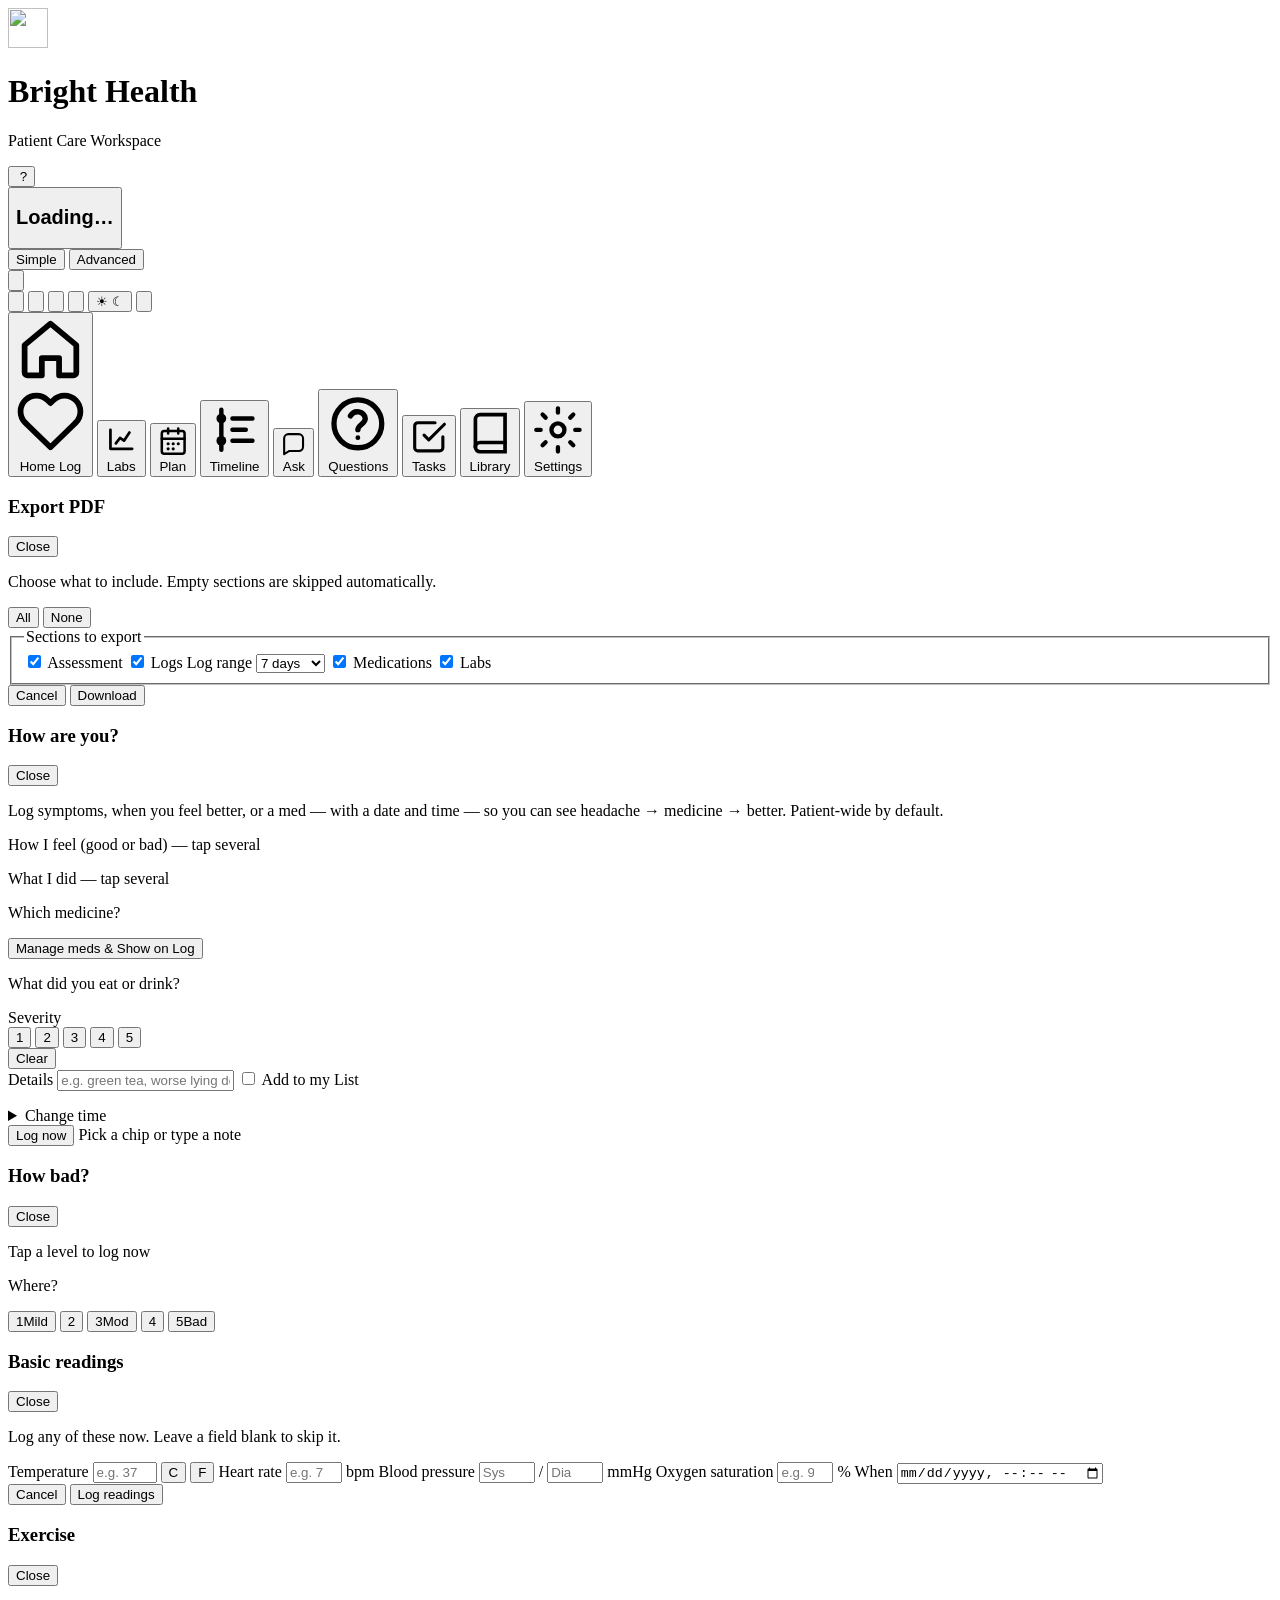
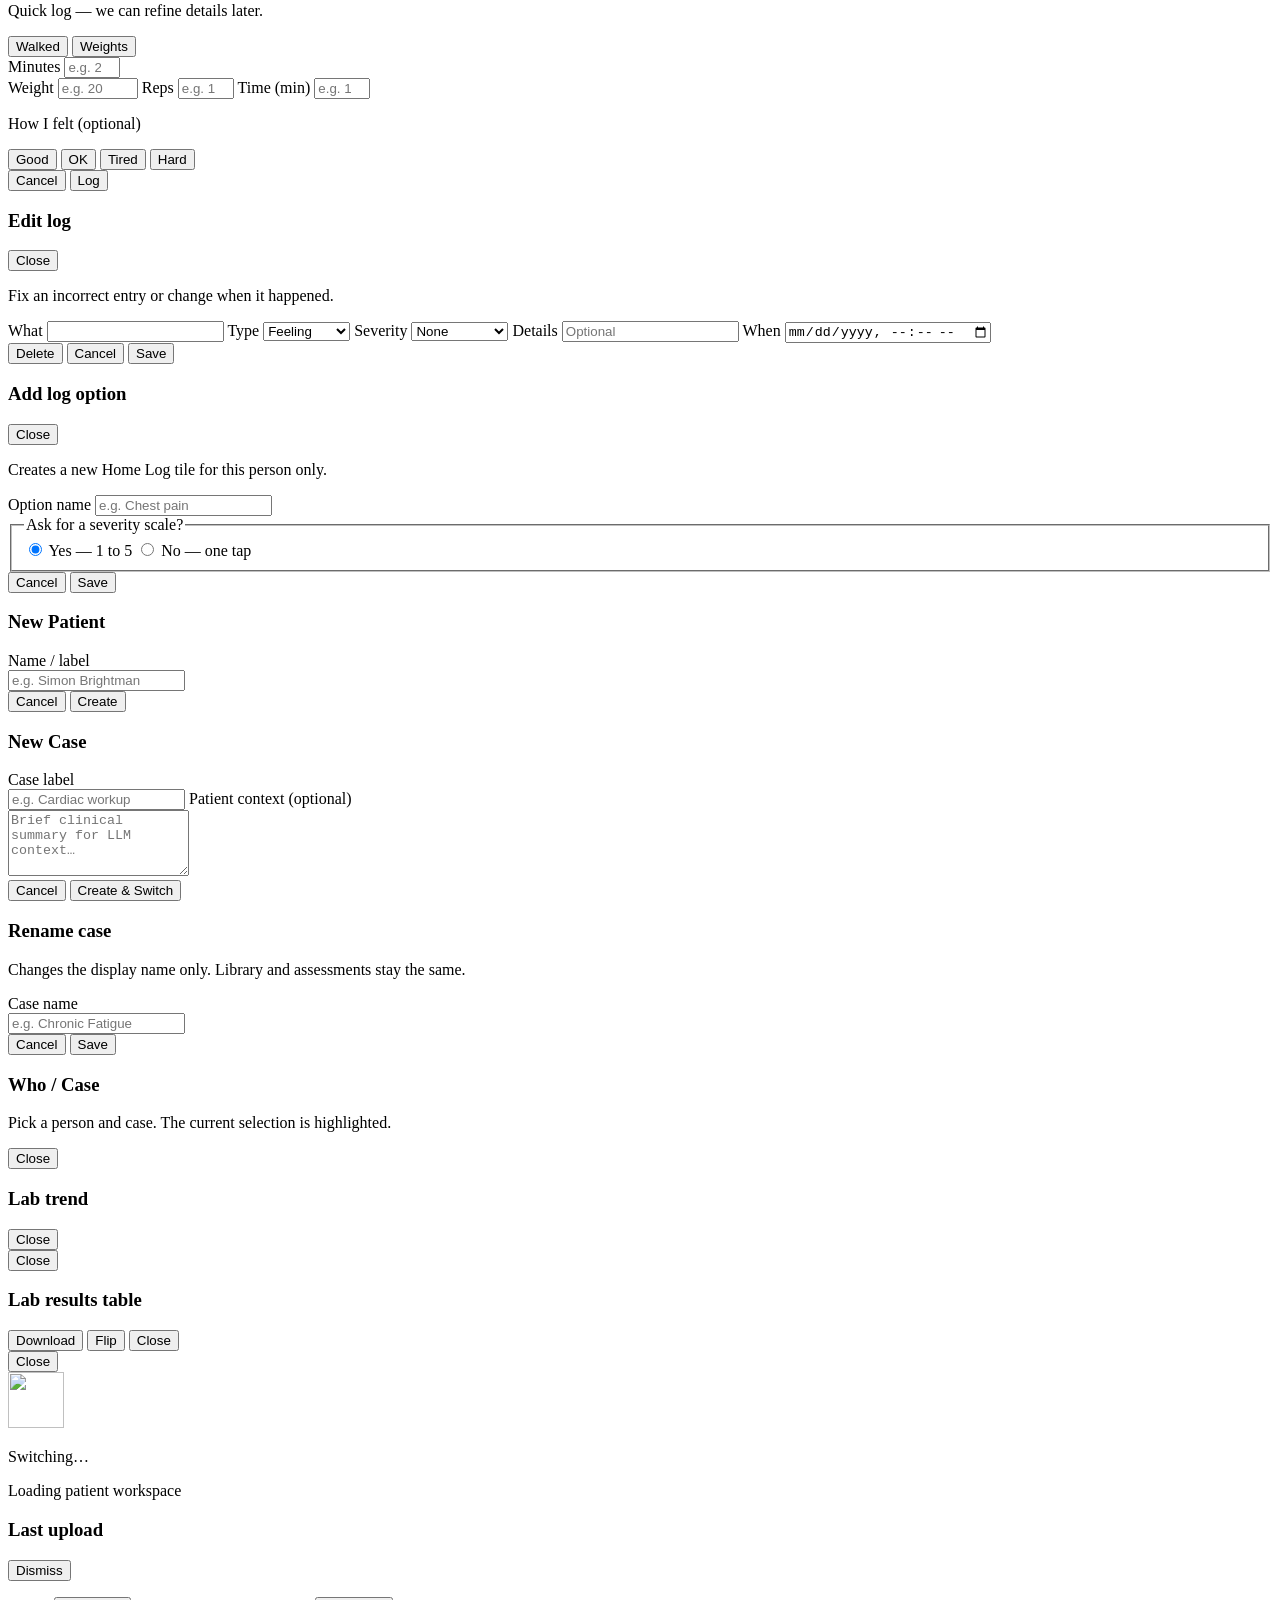
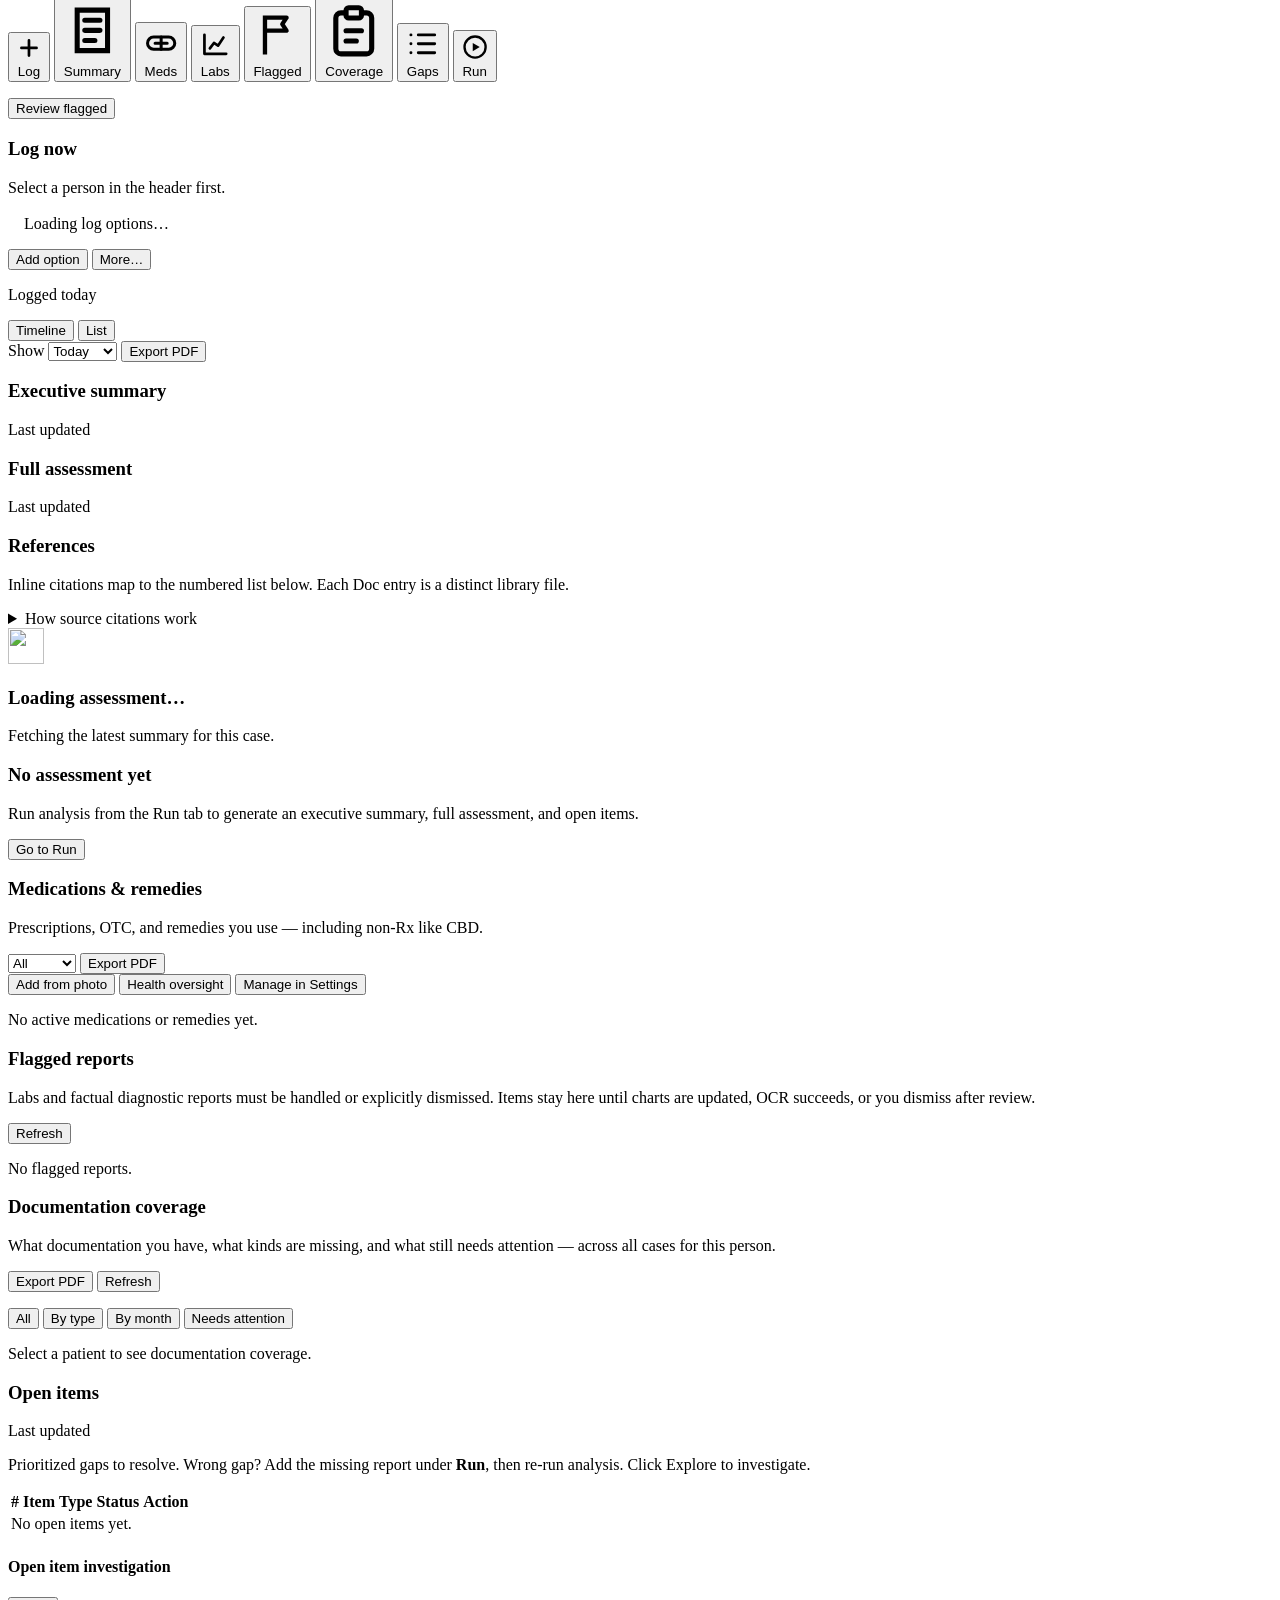
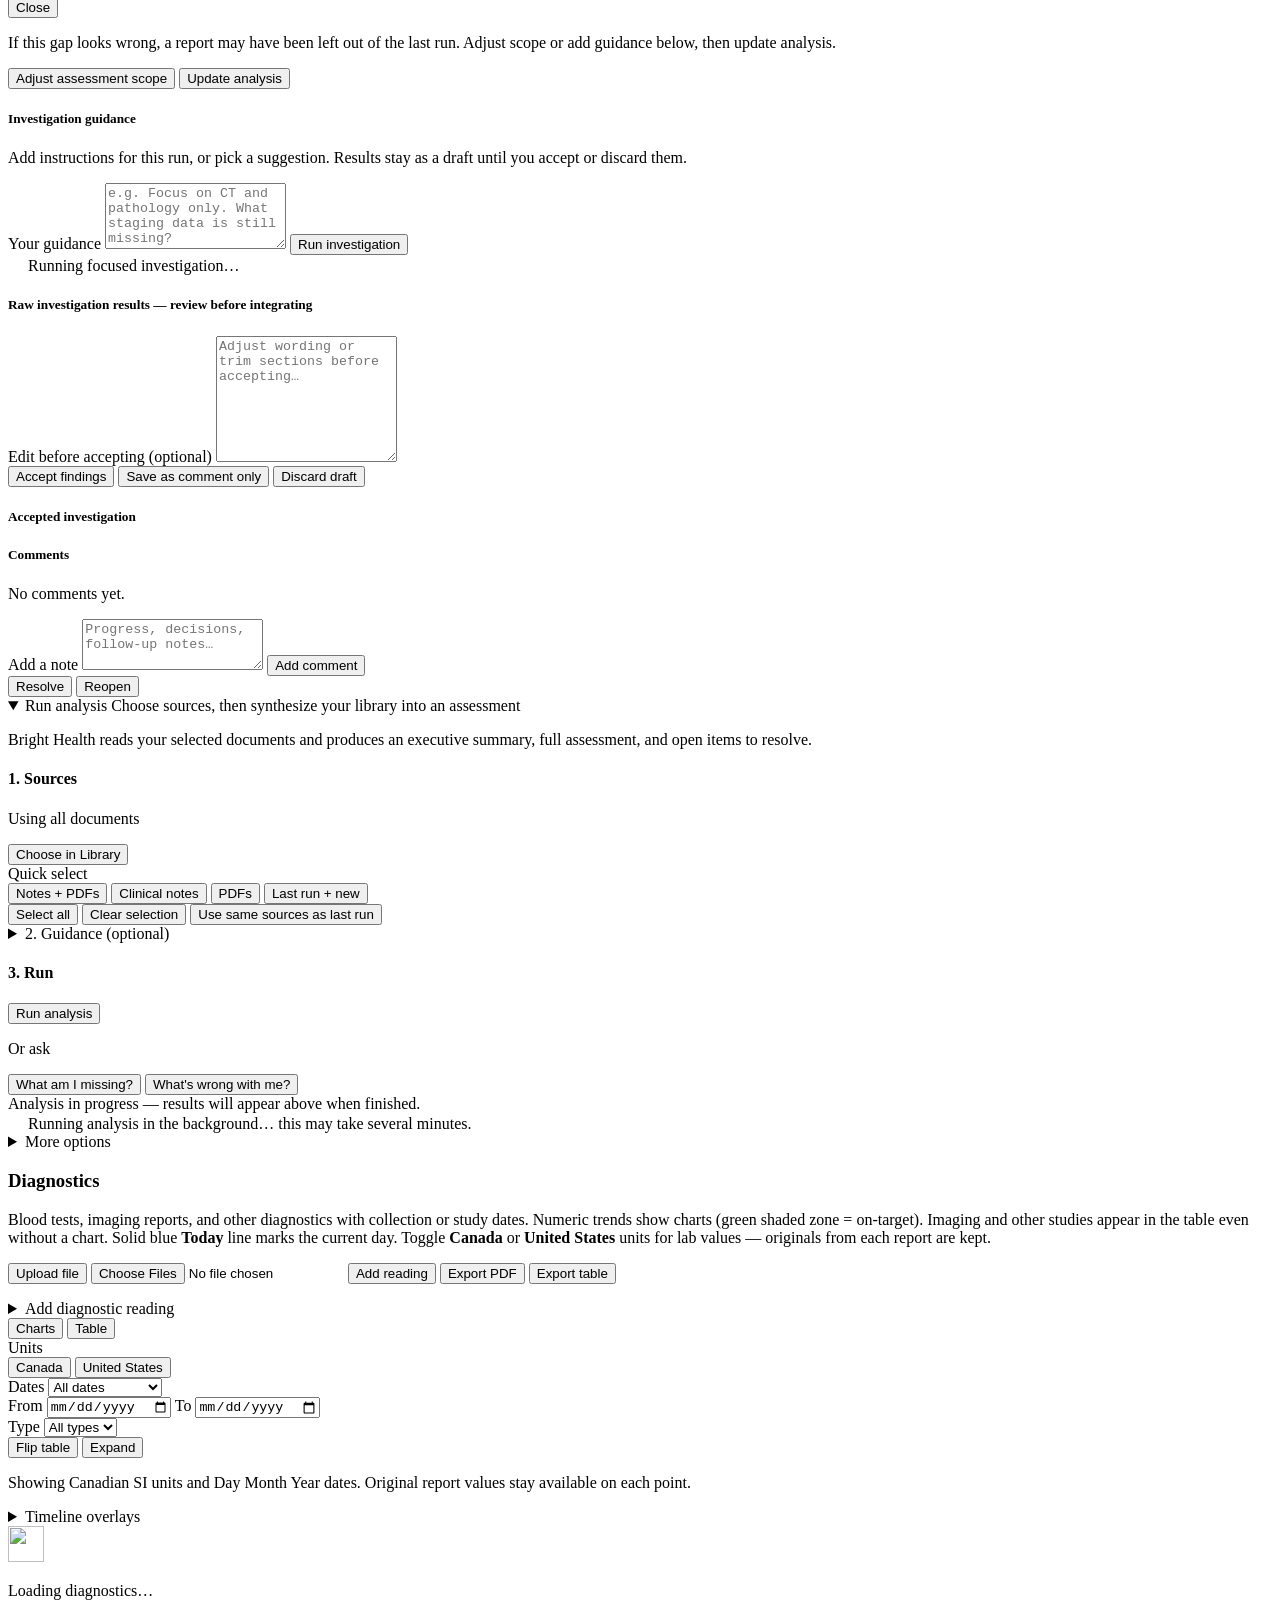
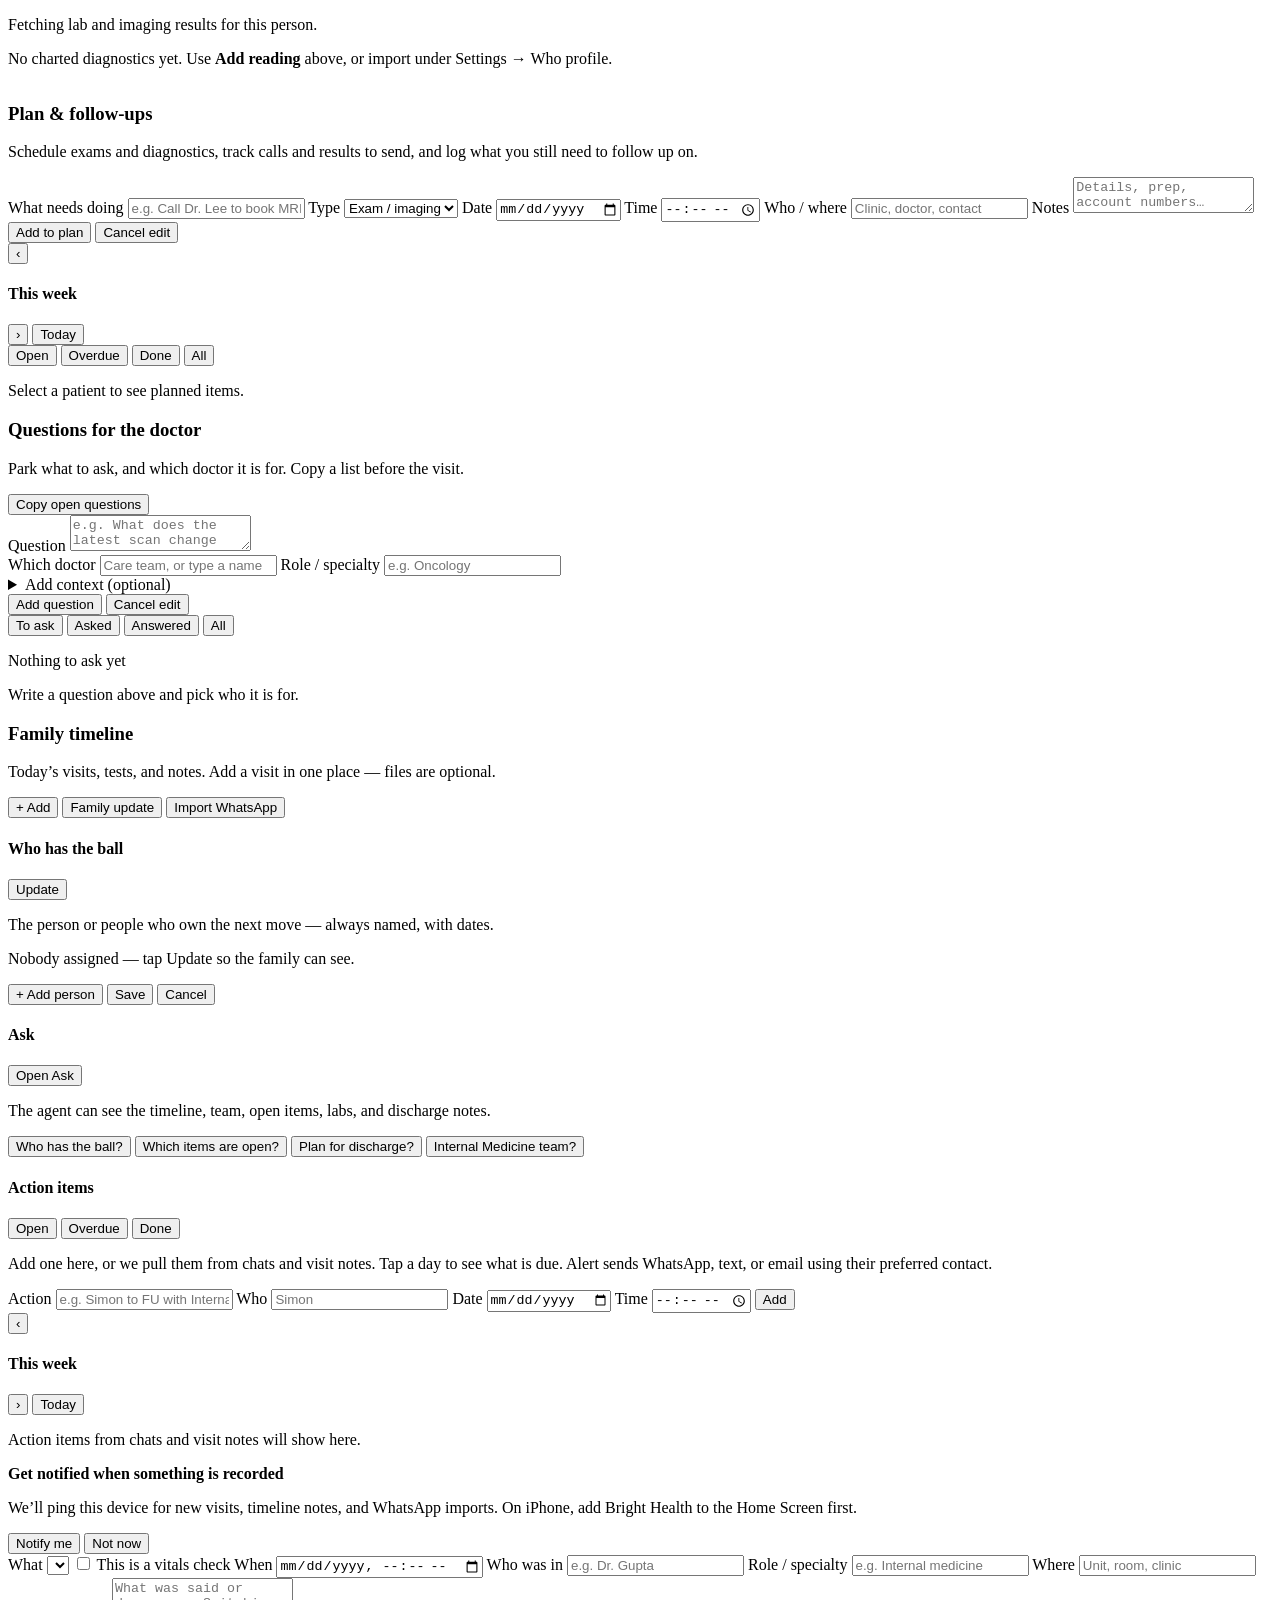
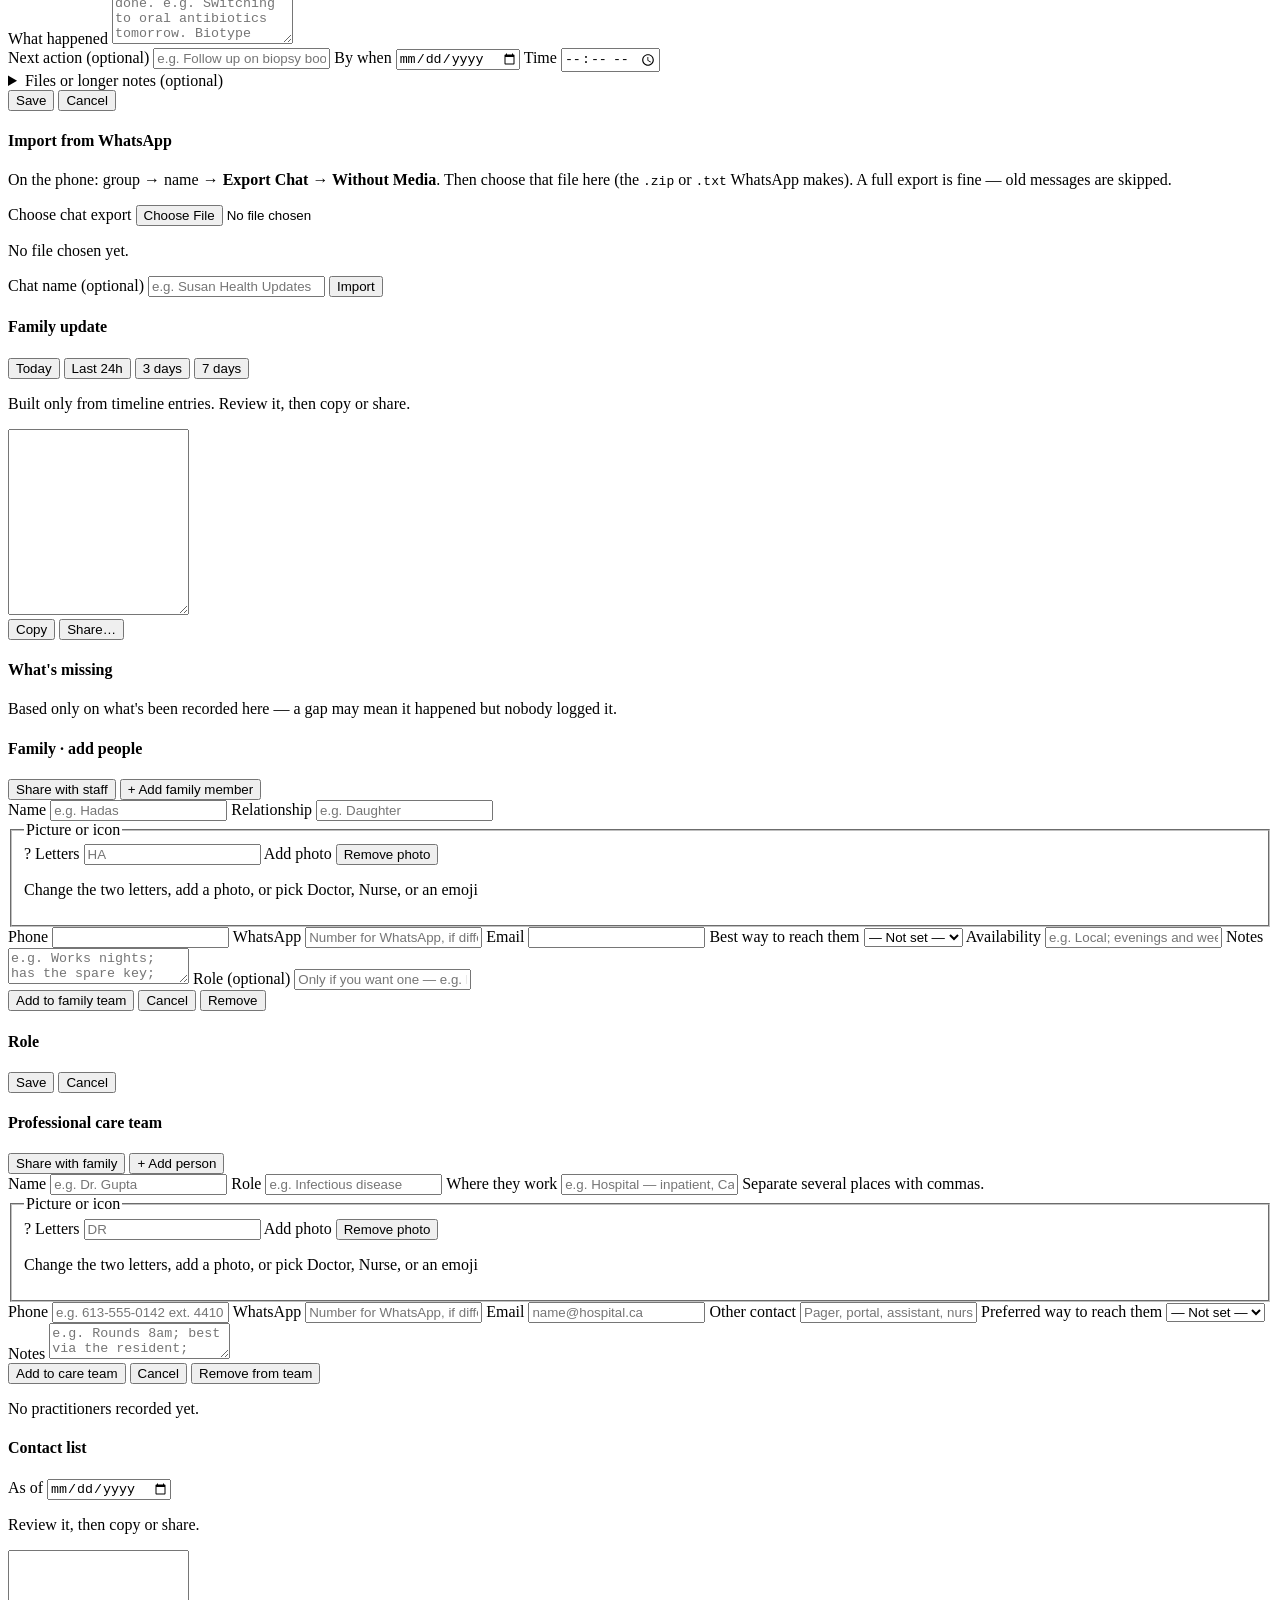
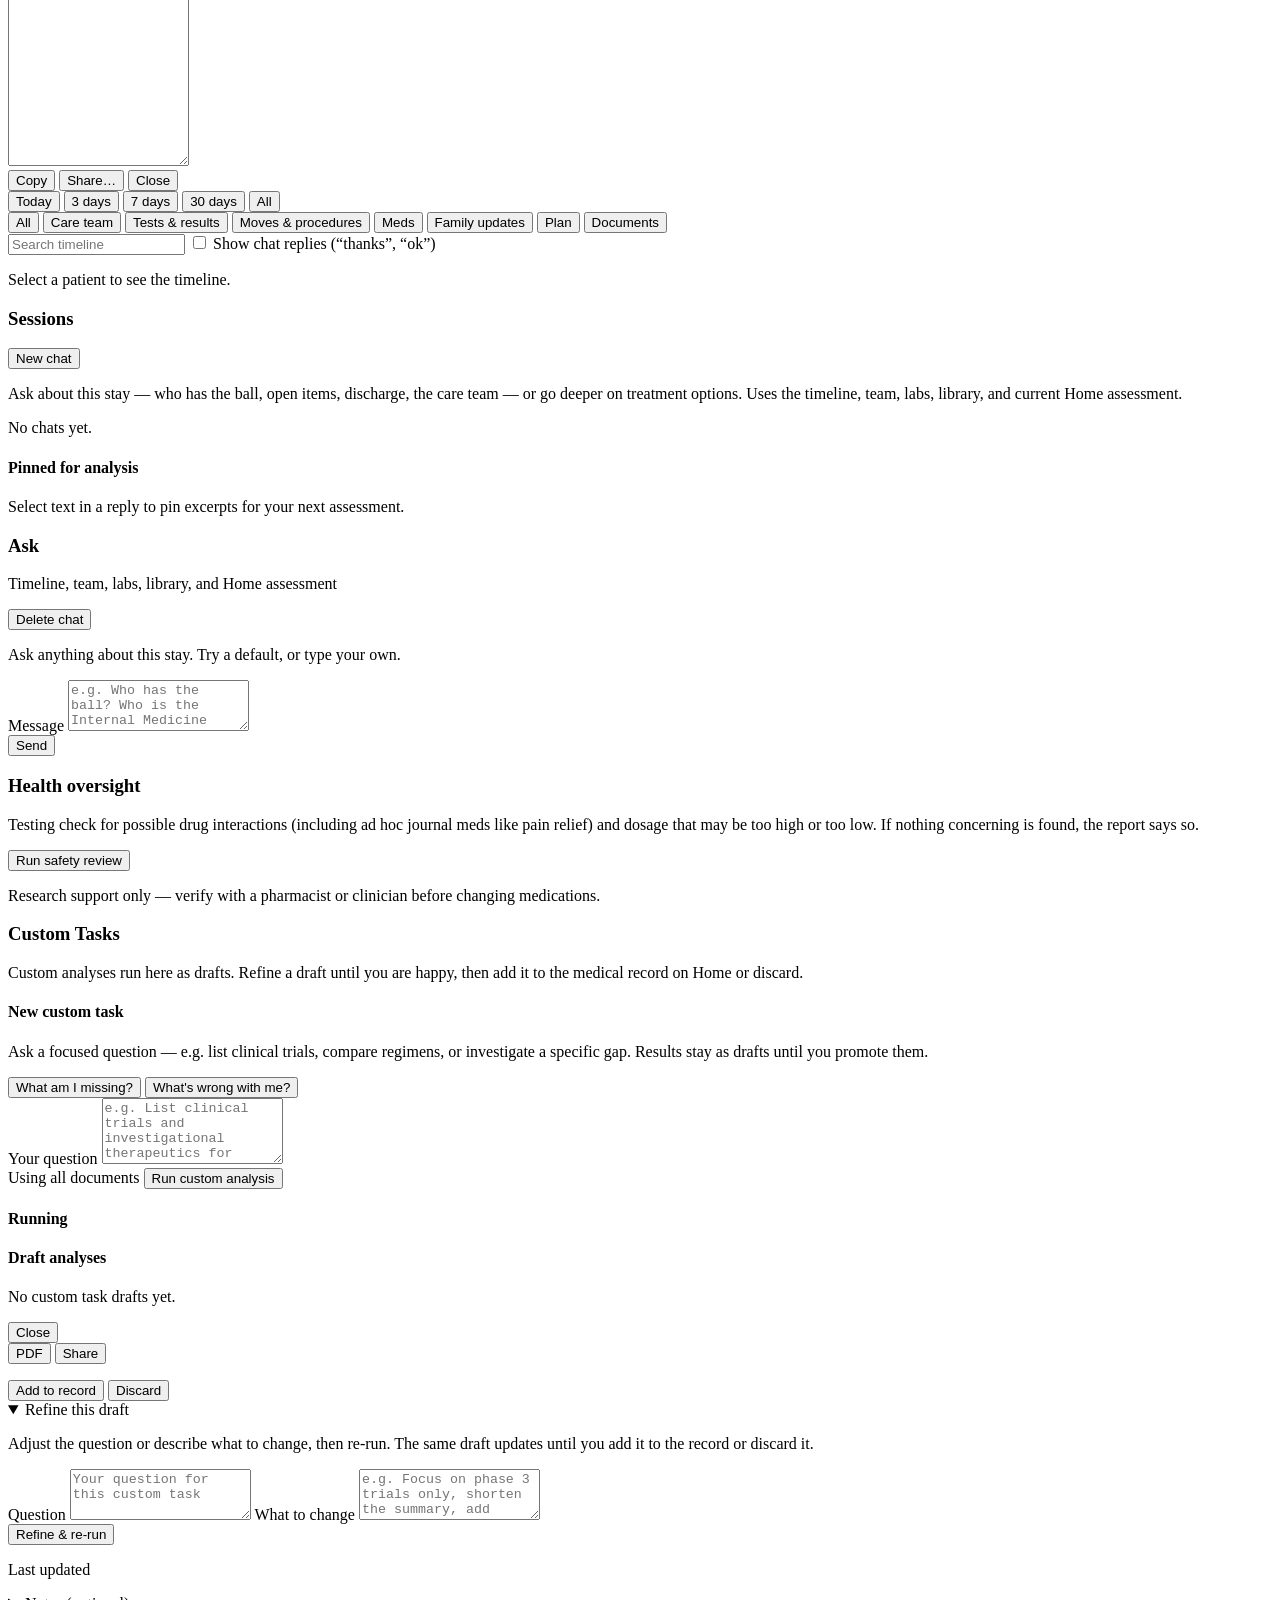
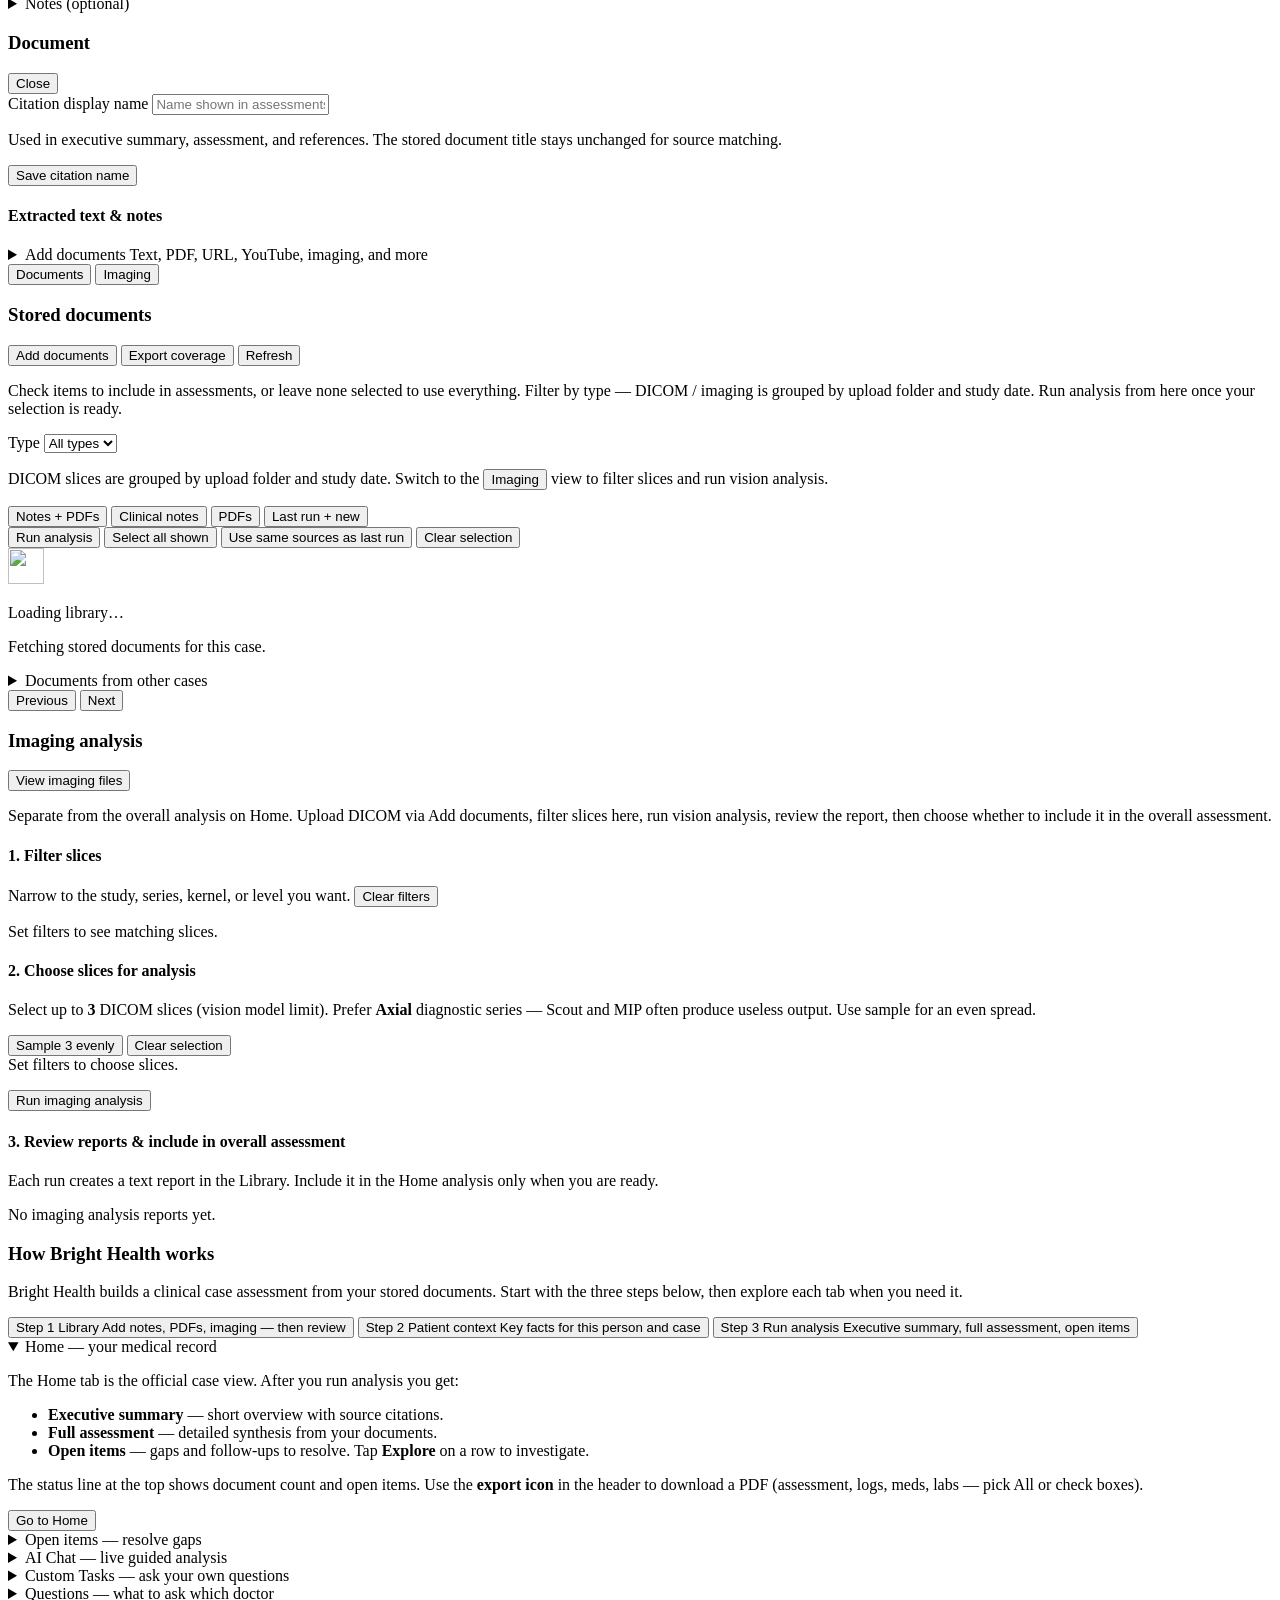
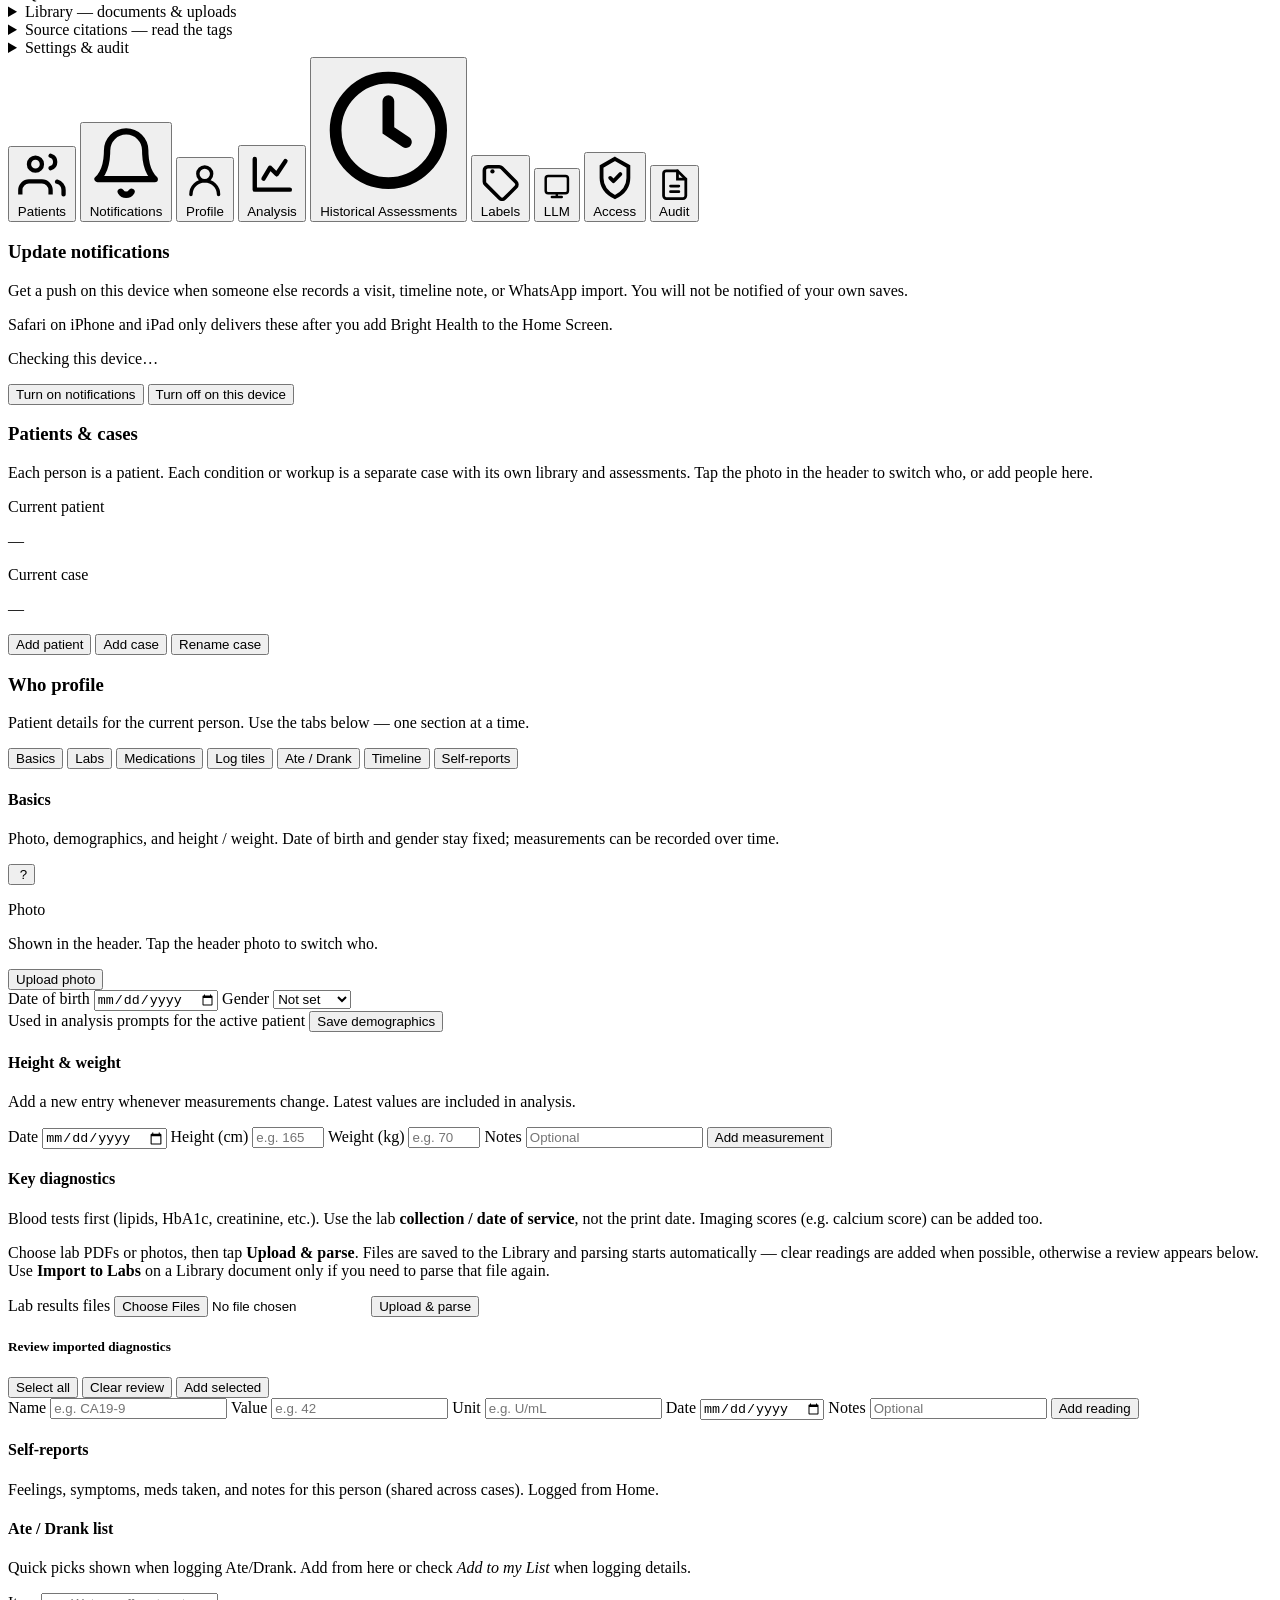
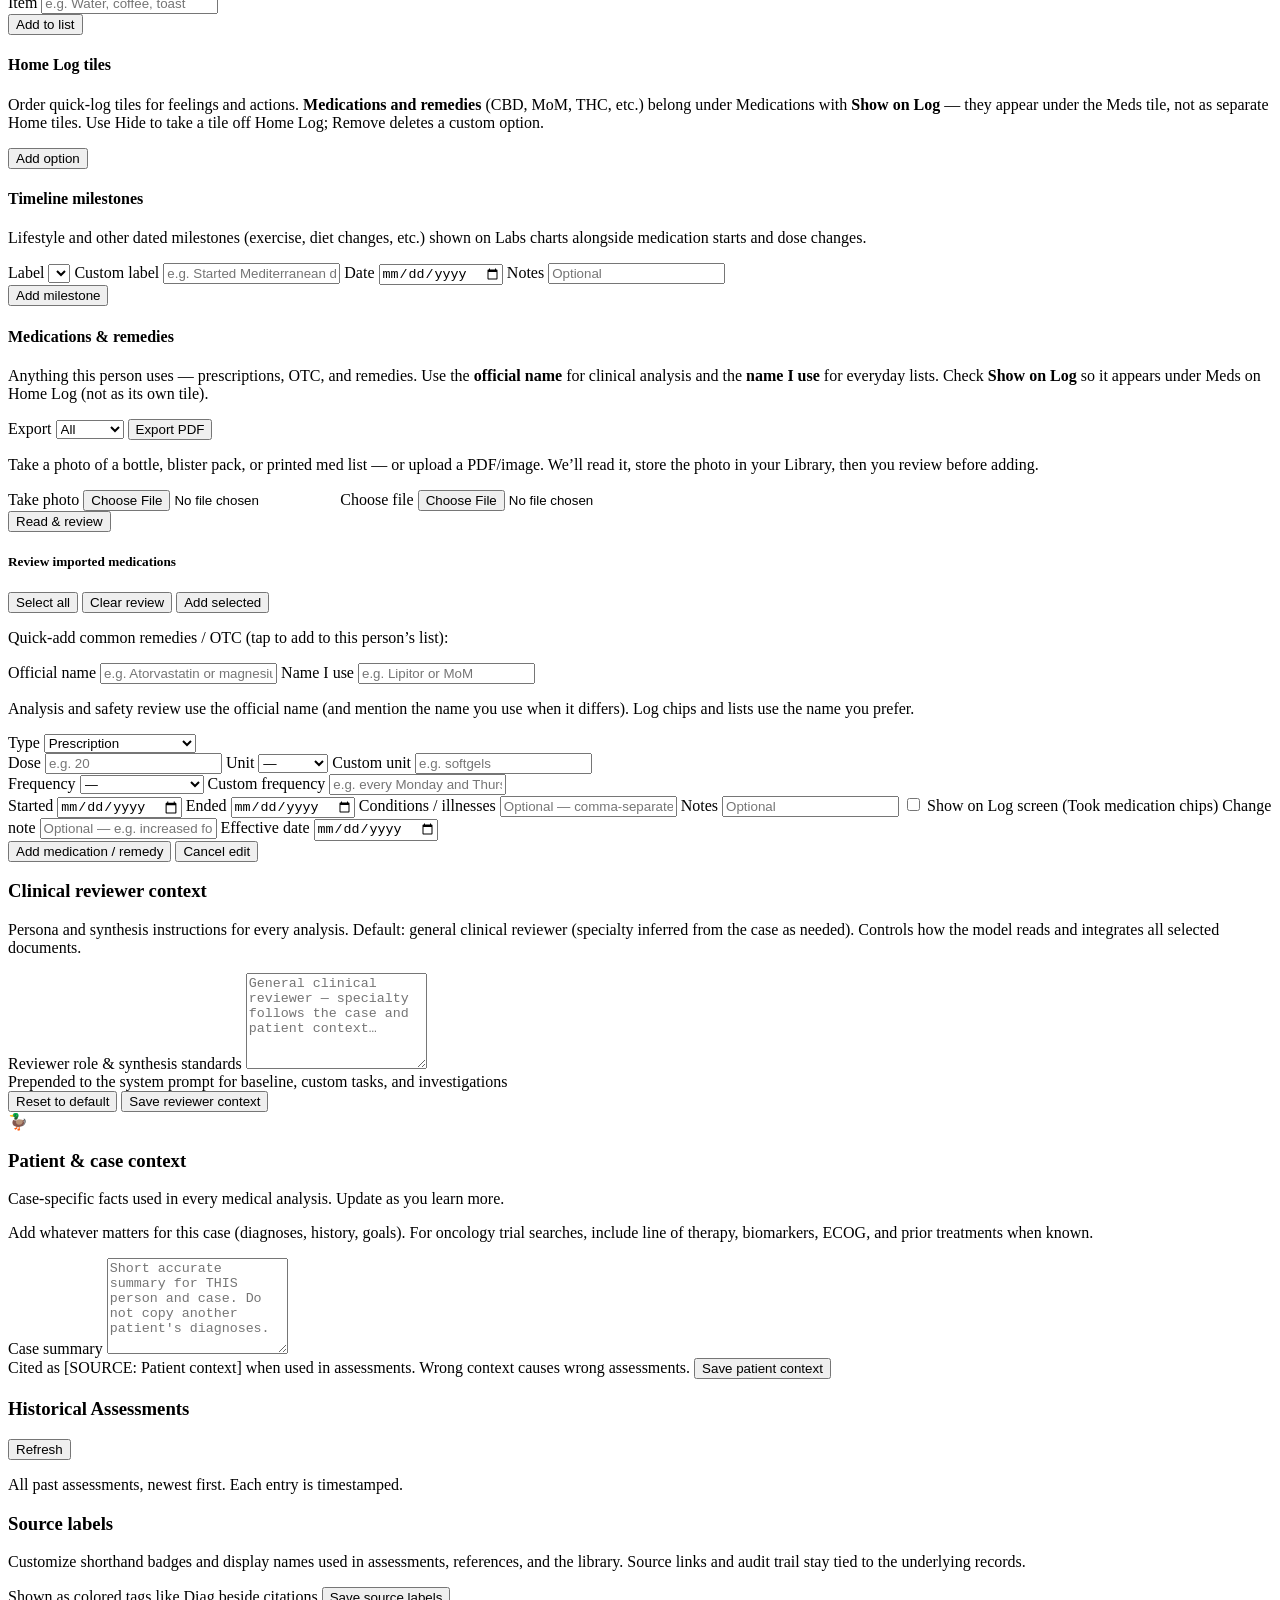
==== app/static/index.html @ 2133b42c "Let family change contact icons, time tasks, alert people, and add notes (v1.8.22). Co-authored-by: " ====
<!DOCTYPE html>
<html lang="en">
<head>
  <meta charset="UTF-8">
  <meta name="viewport" content="width=device-width, initial-scale=1.0">
  <title>Bright Health — Patient Care Workspace</title>
  <meta name="application-name" content="Bright Health">
  <meta name="apple-mobile-web-app-title" content="Bright Health">
  <meta name="apple-mobile-web-app-capable" content="yes">
  <meta name="mobile-web-app-capable" content="yes">
  <meta name="theme-color" content="#0ea5e9">
  <link rel="manifest" href="/manifest.webmanifest">
  <link rel="icon" href="/static/favicon.svg" type="image/svg+xml">
  <link rel="icon" href="/static/favicon.png" type="image/png" sizes="32x32">
  <link rel="apple-touch-icon" href="/static/apple-touch-icon.png" sizes="180x180">
  <link rel="preconnect" href="https://fonts.googleapis.com">
  <link rel="preconnect" href="https://fonts.gstatic.com" crossorigin>
  <link href="https://fonts.googleapis.com/css2?family=DM+Sans:ital,opsz,wght@0,9..40,400;0,9..40,500;0,9..40,600;0,9..40,700;1,9..40,400&display=swap" rel="stylesheet">
  <script>
    (function () {
      var t = localStorage.getItem("bright-health-theme") || localStorage.getItem("beatit-theme");
      if (t === "day" || t === "night")     document.documentElement.setAttribute("data-theme", t);
      else document.documentElement.setAttribute("data-theme", "day");
      var view = "simple";
      try { view = localStorage.getItem("bright-health-view-mode") === "advanced" ? "advanced" : "simple"; } catch (e) {}
      document.documentElement.setAttribute("data-view-mode", view);
    })();
  </script>
  <link rel="stylesheet" href="/static/styles.css">
</head>
<body>
  <div class="page-bg" aria-hidden="true">
    <div class="page-bg-sky"></div>
    <div class="page-bg-hills"></div>
    <div class="page-bg-water"></div>
  </div>

  <header class="header report-header">
    <div class="header-inner">
      <div class="brand">
        <a href="/" class="brand-duck-link" aria-label="Bright Health home">
          <img src="/static/favicon.svg" alt="" class="brand-duck" width="40" height="40">
        </a>
        <div>
          <h1>Bright Health</h1>
          <p class="subtitle">Patient Care Workspace</p>
        </div>
      </div>
      <div class="header-patient" id="header-patient">
        <button type="button" class="patient-photo-btn" id="btn-header-switch-patient" title="Switch who / case" aria-label="Switch who or case">
          <img id="header-patient-photo" class="patient-photo-img hidden" alt="">
          <span id="header-patient-initials" class="patient-photo-initials">?</span>
        </button>
        <div class="header-patient-meta">
          <button type="button" class="header-patient-name-btn" id="btn-header-patient-name" title="Switch who / case" aria-label="Switch who or case">
            <h2 class="header-patient-name" id="header-patient-name">Loading…</h2>
          </button>
        </div>
      </div>
      <div class="header-actions">
        <div class="header-view-toggle" role="group" aria-label="Workspace view">
          <button type="button" class="header-view-btn active" id="btn-view-simple" aria-pressed="true">Simple</button>
          <button type="button" class="header-view-btn" id="btn-view-advanced" aria-pressed="false">Advanced</button>
        </div>
        <button type="button" class="header-icon-btn hidden" id="btn-export-pdf-icon" title="Export PDF" aria-label="Export PDF">
          <svg class="header-icon-svg" viewBox="0 0 24 24" aria-hidden="true" focusable="false">
            <path d="M14 2H6a2 2 0 0 0-2 2v16a2 2 0 0 0 2 2h12a2 2 0 0 0 2-2V8z" fill="none" stroke="currentColor" stroke-width="2" stroke-linejoin="round"/>
            <path d="M14 2v6h6" fill="none" stroke="currentColor" stroke-width="2" stroke-linejoin="round"/>
            <path d="M12 18v-6" fill="none" stroke="currentColor" stroke-width="2" stroke-linecap="round"/>
            <path d="M9 15l3 3 3-3" fill="none" stroke="currentColor" stroke-width="2" stroke-linecap="round" stroke-linejoin="round"/>
          </svg>
        </button>
        <div class="status-pill hidden" id="llm-status" aria-live="polite"></div>
        <button type="button" class="header-icon-btn" id="btn-header-chat" aria-label="Ask" title="Ask about this stay">
          <svg class="header-icon-svg" viewBox="0 0 24 24" aria-hidden="true" focusable="false">
            <path d="M21 15a4 4 0 0 1-4 4H8l-5 3V7a4 4 0 0 1 4-4h10a4 4 0 0 1 4 4z" fill="none" stroke="currentColor" stroke-width="2" stroke-linejoin="round"/>
          </svg>
        </button>
        <button type="button" class="header-icon-btn" id="btn-push-notify" aria-label="Enable update notifications" title="Notify me of updates" aria-pressed="false">
          <svg class="header-icon-svg" viewBox="0 0 24 24" aria-hidden="true" focusable="false">
            <path d="M18 8a6 6 0 10-12 0c0 7-3 9-3 9h18s-3-2-3-9" fill="none" stroke="currentColor" stroke-width="2" stroke-linejoin="round"/>
            <path d="M13.7 21a2 2 0 01-3.4 0" fill="none" stroke="currentColor" stroke-width="2" stroke-linecap="round"/>
          </svg>
        </button>
        <button type="button" class="header-icon-btn" id="btn-journal" aria-label="How are you?" title="How are you?">
          <svg class="header-icon-svg" viewBox="0 0 24 24" aria-hidden="true" focusable="false">
            <path d="M20.8 4.6a5.5 5.5 0 0 0-7.8 0L12 5.6l-1-1a5.5 5.5 0 0 0-7.8 7.8l1 1L12 21l7.8-7.6 1-1a5.5 5.5 0 0 0 0-7.8z" fill="none" stroke="currentColor" stroke-width="2" stroke-linejoin="round"/>
          </svg>
        </button>
        <button type="button" class="header-icon-btn" id="btn-howto" aria-label="How to use Bright Health" title="How to">
          <svg class="header-icon-svg" viewBox="0 0 24 24" aria-hidden="true" focusable="false">
            <circle cx="12" cy="12" r="9" fill="none" stroke="currentColor" stroke-width="2"/>
            <path d="M9.1 9a3 3 0 0 1 5.8 1c0 2-3 2.5-3 4.5" fill="none" stroke="currentColor" stroke-width="2" stroke-linecap="round"/>
            <circle cx="12" cy="17" r="1" fill="currentColor"/>
          </svg>
        </button>
        <button type="button" class="header-icon-btn theme-toggle" id="theme-toggle" aria-label="Switch to day theme" title="Toggle day/night theme">
          <span class="theme-icon theme-icon-sun" aria-hidden="true">☀</span>
          <span class="theme-icon theme-icon-moon" aria-hidden="true">☾</span>
        </button>
        <button type="button" class="header-icon-btn btn-signout hidden" id="btn-signout" aria-label="Sign out" title="Sign out">
          <svg class="header-icon-svg" viewBox="0 0 24 24" aria-hidden="true" focusable="false">
            <path d="M9 21H5a2 2 0 0 1-2-2V5a2 2 0 0 1 2-2h4" fill="none" stroke="currentColor" stroke-width="2" stroke-linecap="round" stroke-linejoin="round"/>
            <polyline points="16 17 21 12 16 7" fill="none" stroke="currentColor" stroke-width="2" stroke-linecap="round" stroke-linejoin="round"/>
            <line x1="21" y1="12" x2="9" y2="12" stroke="currentColor" stroke-width="2" stroke-linecap="round"/>
          </svg>
        </button>
      </div>
    </div>
    <div class="header-context-bar hidden" id="header-context-bar" aria-hidden="true" hidden>
      <label class="header-select-wrap" id="header-case-select-wrap">
        <span>Case</span>
        <select id="header-case-select" aria-label="Switch case" tabindex="-1"></select>
      </label>
    </div>
    <nav class="header-nav" aria-label="Main navigation">
      <div class="tabs header-tabs header-tabs-icons" role="tablist">
        <button class="tab tab-icon" data-tab="analyze" data-simple-tab role="tab" aria-selected="false" title="Home" aria-label="Home">
          <svg class="tab-icon-svg tab-icon-home" viewBox="0 0 24 24" aria-hidden="true"><path d="M3 10.5 12 3l9 7.5V20a1 1 0 0 1-1 1h-5v-6H9v6H4a1 1 0 0 1-1-1v-9.5z" fill="none" stroke="currentColor" stroke-width="2" stroke-linejoin="round"/></svg>
          <svg class="tab-icon-svg tab-icon-log-heart" viewBox="0 0 24 24" aria-hidden="true"><path d="M20.8 4.6a5.5 5.5 0 0 0-7.8 0L12 5.6l-1-1a5.5 5.5 0 0 0-7.8 7.8l1 1L12 21l7.8-7.6 1-1a5.5 5.5 0 0 0 0-7.8z" fill="none" stroke="currentColor" stroke-width="2" stroke-linejoin="round"/></svg>
          <span class="tab-icon-label tab-label-home">Home</span>
          <span class="tab-icon-label tab-label-log">Log</span>
        </button>
        <button class="tab tab-icon" data-tab="labs" data-simple-tab role="tab" title="Labs" aria-label="Labs">
          <svg class="tab-icon-svg" viewBox="0 0 24 24" aria-hidden="true"><path d="M4 19V5M4 19h16" fill="none" stroke="currentColor" stroke-width="2" stroke-linecap="round"/><path d="M8 15l3-4 3 2 4-6" fill="none" stroke="currentColor" stroke-width="2" stroke-linecap="round" stroke-linejoin="round"/></svg>
          <span class="tab-icon-label">Labs</span>
        </button>
        <button class="tab tab-icon" data-tab="plan" role="tab" title="Plan" aria-label="Plan">
          <svg class="tab-icon-svg" viewBox="0 0 24 24" aria-hidden="true"><rect x="3" y="4" width="18" height="18" rx="2" fill="none" stroke="currentColor" stroke-width="2"/><path d="M16 2v4M8 2v4M3 10h18" fill="none" stroke="currentColor" stroke-width="2" stroke-linecap="round"/><path d="M8 14h.01M12 14h.01M16 14h.01M8 18h.01M12 18h.01" fill="none" stroke="currentColor" stroke-width="2.5" stroke-linecap="round"/></svg>
          <span class="tab-icon-label">Plan</span>
        </button>
        <button class="tab tab-icon active" data-tab="timeline" data-simple-tab role="tab" aria-selected="true" title="Family timeline" aria-label="Timeline">
          <svg class="tab-icon-svg" viewBox="0 0 24 24" aria-hidden="true"><path d="M6 3v18" fill="none" stroke="currentColor" stroke-width="2" stroke-linecap="round"/><circle cx="6" cy="7" r="2.2" fill="currentColor"/><circle cx="6" cy="17" r="2.2" fill="currentColor"/><path d="M11 7h9M11 12h6M11 17h9" fill="none" stroke="currentColor" stroke-width="2" stroke-linecap="round"/></svg>
          <span class="tab-icon-label">Timeline</span>
        </button>
        <button class="tab tab-icon" data-tab="options-chat" data-simple-tab role="tab" title="Ask about this stay" aria-label="Ask">
          <svg class="tab-icon-svg" viewBox="0 0 24 24" aria-hidden="true"><path d="M21 15a4 4 0 0 1-4 4H8l-5 3V7a4 4 0 0 1 4-4h10a4 4 0 0 1 4 4z" fill="none" stroke="currentColor" stroke-width="2" stroke-linejoin="round"/></svg>
          <span class="tab-icon-label">Ask</span>
        </button>
        <button class="tab tab-icon" data-tab="questions" data-simple-tab role="tab" title="Questions for the doctor" aria-label="Questions">
          <svg class="tab-icon-svg" viewBox="0 0 24 24" aria-hidden="true"><circle cx="12" cy="12" r="9" fill="none" stroke="currentColor" stroke-width="2"/><path d="M9.2 9a3 3 0 0 1 5.6 1c0 2-2.8 2.4-2.8 4.2" fill="none" stroke="currentColor" stroke-width="2" stroke-linecap="round"/><circle cx="12" cy="17.2" r="0.9" fill="currentColor"/></svg>
          <span class="tab-icon-label">Questions</span>
        </button>
        <button class="tab tab-icon" data-tab="custom-tasks" role="tab" title="Custom Tasks" aria-label="Custom Tasks">
          <svg class="tab-icon-svg" viewBox="0 0 24 24" aria-hidden="true"><path d="M9 11l3 3L22 4" fill="none" stroke="currentColor" stroke-width="2" stroke-linecap="round" stroke-linejoin="round"/><path d="M21 12v7a2 2 0 0 1-2 2H5a2 2 0 0 1-2-2V5a2 2 0 0 1 2-2h11" fill="none" stroke="currentColor" stroke-width="2" stroke-linecap="round"/></svg>
          <span class="tab-icon-label">Tasks</span>
        </button>
        <button class="tab tab-icon" data-tab="library" role="tab" title="Library" aria-label="Library">
          <svg class="tab-icon-svg" viewBox="0 0 24 24" aria-hidden="true"><path d="M4 19.5A2.5 2.5 0 0 1 6.5 17H20" fill="none" stroke="currentColor" stroke-width="2" stroke-linecap="round"/><path d="M6.5 2H20v20H6.5A2.5 2.5 0 0 1 4 19.5v-15A2.5 2.5 0 0 1 6.5 2z" fill="none" stroke="currentColor" stroke-width="2"/></svg>
          <span class="tab-icon-label">Library</span>
        </button>
        <button class="tab tab-icon" data-tab="settings" role="tab" title="Settings" aria-label="Settings">
          <svg class="tab-icon-svg" viewBox="0 0 24 24" aria-hidden="true"><circle cx="12" cy="12" r="3" fill="none" stroke="currentColor" stroke-width="2"/><path d="M12 2v2M12 20v2M4.9 4.9l1.4 1.4M17.7 17.7l1.4 1.4M2 12h2M20 12h2M4.9 19.1l1.4-1.4M17.7 6.3l1.4-1.4" fill="none" stroke="currentColor" stroke-width="2" stroke-linecap="round"/></svg>
          <span class="tab-icon-label">Settings</span>
        </button>
      </div>
    </nav>
  </header>

  <!-- Export PDF chooser -->
  <div id="modal-export-pdf" class="modal-overlay hidden">
    <div class="modal-card modal-export-pdf-card" role="dialog" aria-modal="true" aria-labelledby="export-pdf-title">
      <div class="row-between wrap">
        <h3 id="export-pdf-title">Export PDF</h3>
        <button type="button" class="btn ghost btn-sm" id="btn-close-export-pdf">Close</button>
      </div>
      <p class="muted small">Choose what to include. Empty sections are skipped automatically.</p>
      <div class="export-pdf-all-row">
        <button type="button" class="btn secondary btn-sm" id="btn-export-pdf-select-all">All</button>
        <button type="button" class="btn ghost btn-sm" id="btn-export-pdf-select-none">None</button>
      </div>
      <fieldset class="export-pdf-options">
        <legend class="sr-only">Sections to export</legend>
        <label class="export-pdf-option">
          <input type="checkbox" id="export-pdf-assessment" value="assessment" checked>
          <span>Assessment</span>
        </label>
        <label class="export-pdf-option">
          <input type="checkbox" id="export-pdf-logs" value="logs" checked>
          <span>Logs</span>
        </label>
        <label class="export-pdf-option export-pdf-option-indent" for="export-pdf-log-days">
          <span class="muted small">Log range</span>
          <select id="export-pdf-log-days" aria-label="Log range for export">
            <option value="1">Today</option>
            <option value="2">2 days</option>
            <option value="3">3 days</option>
            <option value="4">4 days</option>
            <option value="7" selected>7 days</option>
            <option value="10">10 days</option>
            <option value="20">20 days</option>
            <option value="all">All</option>
          </select>
        </label>
        <label class="export-pdf-option">
          <input type="checkbox" id="export-pdf-medications" value="medications" checked>
          <span>Medications</span>
        </label>
        <label class="export-pdf-option">
          <input type="checkbox" id="export-pdf-labs" value="labs" checked>
          <span>Labs</span>
        </label>
      </fieldset>
      <div class="modal-actions">
        <button type="button" class="btn ghost" id="btn-cancel-export-pdf">Cancel</button>
        <button type="button" class="btn primary" id="btn-confirm-export-pdf">Download</button>
      </div>
    </div>
  </div>

  <!-- How are you? quick log -->
  <div id="modal-journal" class="modal-overlay hidden">
    <div class="modal-card modal-journal-card">
      <div class="row-between wrap">
        <h3>How are you?</h3>
        <button type="button" class="btn ghost btn-sm" id="btn-close-journal">Close</button>
      </div>
      <p class="muted small">Log symptoms, when you feel better, or a med — with a date and time — so you can see headache → medicine → better. Patient-wide by default.</p>
      <div class="journal-chip-block">
        <p class="journal-chip-label muted small">How I feel (good or bad) — tap several</p>
        <div class="journal-chips" id="journal-feeling-chips" role="group" aria-label="Feeling and symptom chips"></div>
        <p class="journal-chip-label muted small">What I did — tap several</p>
        <div class="journal-chips" id="journal-action-chips" role="group" aria-label="Action chips"></div>
        <div id="journal-med-options" class="journal-subchip-block hidden">
          <p class="journal-chip-label muted small">Which medicine? <span class="journal-med-hint" id="journal-med-hint"></span></p>
          <div class="journal-chips" id="journal-med-chips" role="group" aria-label="Medication taken"></div>
          <p class="muted small journal-med-manage">
            <button type="button" class="btn ghost btn-sm" id="btn-journal-meds-settings">Manage meds &amp; Show on Log</button>
          </p>
        </div>
        <div id="journal-food-options" class="journal-subchip-block hidden">
          <p class="journal-chip-label muted small">What did you eat or drink?</p>
          <div class="journal-chips" id="journal-food-chips" role="group" aria-label="Food or drink"></div>
        </div>
      </div>
      <div class="journal-severity-row" id="journal-severity-row">
        <span class="muted small">Severity</span>
        <div class="journal-severity" id="journal-severity" role="group" aria-label="Severity 1 to 5">
          <button type="button" class="journal-sev-btn" data-sev="1" title="Mild">1</button>
          <button type="button" class="journal-sev-btn" data-sev="2">2</button>
          <button type="button" class="journal-sev-btn" data-sev="3" title="Moderate">3</button>
          <button type="button" class="journal-sev-btn" data-sev="4">4</button>
          <button type="button" class="journal-sev-btn" data-sev="5" title="Severe">5</button>
        </div>
        <button type="button" class="btn ghost btn-sm" id="btn-journal-clear-sev">Clear</button>
      </div>
      <label class="journal-text-label" for="journal-text">Details
        <input type="text" id="journal-text" maxlength="500" placeholder="e.g. green tea, worse lying down…" autocomplete="off">
      </label>
      <label class="journal-check journal-add-to-list" for="journal-add-to-list">
        <input type="checkbox" id="journal-add-to-list">
        <span id="journal-add-to-list-label">Add to my List</span>
      </label>
      <p class="muted small journal-add-to-list-hint" id="journal-add-to-list-hint"></p>
      <div class="journal-meta-row">
        <details class="journal-when-details">
          <summary class="muted small">Change time</summary>
          <label for="journal-when">When
            <input type="datetime-local" id="journal-when">
          </label>
        </details>
      </div>
      <div class="journal-actions">
        <button type="button" class="btn primary" id="btn-journal-log">Log now</button>
        <span class="muted small" id="journal-selected-hint">Pick a chip or type a note</span>
      </div>
    </div>
  </div>

  <!-- Quick severity scale -->
  <div id="modal-quick-scale" class="modal-overlay hidden">
    <div class="modal-card modal-quick-scale-card" role="dialog" aria-modal="true" aria-labelledby="quick-scale-title">
      <div class="row-between wrap">
        <h3 id="quick-scale-title">How bad?</h3>
        <button type="button" class="btn ghost btn-sm" id="btn-close-quick-scale">Close</button>
      </div>
      <p class="muted small" id="quick-scale-hint">Tap a level to log now</p>
      <div id="quick-scale-site-wrap" class="quick-scale-site-wrap hidden">
        <p class="muted small quick-scale-site-label" id="quick-scale-site-label">Where?</p>
        <div class="quick-scale-sites" id="quick-scale-sites" role="group" aria-label="Location"></div>
      </div>
      <div class="quick-scale-levels" id="quick-scale-levels" role="group" aria-label="Severity 1 to 5">
        <button type="button" class="quick-scale-btn" data-sev="1" title="Mild">1<span>Mild</span></button>
        <button type="button" class="quick-scale-btn" data-sev="2">2<span></span></button>
        <button type="button" class="quick-scale-btn" data-sev="3" title="Moderate">3<span>Mod</span></button>
        <button type="button" class="quick-scale-btn" data-sev="4">4<span></span></button>
        <button type="button" class="quick-scale-btn" data-sev="5" title="Severe">5<span>Bad</span></button>
      </div>
    </div>
  </div>

  <!-- Quick vitals / basic readings -->
  <div id="modal-vitals" class="modal-overlay hidden">
    <div class="modal-card modal-vitals-card" role="dialog" aria-modal="true" aria-labelledby="vitals-title">
      <div class="row-between wrap">
        <h3 id="vitals-title">Basic readings</h3>
        <button type="button" class="btn ghost btn-sm" id="btn-close-vitals">Close</button>
      </div>
      <p class="muted small">Log any of these now. Leave a field blank to skip it.</p>
      <div class="vitals-fields">
        <label for="vitals-temp">Temperature
          <span class="vitals-input-row">
            <input type="number" id="vitals-temp" class="input vitals-temp-input" min="30" max="45" step="0.1" inputmode="decimal" placeholder="e.g. 37.2">
            <span class="vitals-unit-toggle" role="group" aria-label="Temperature unit">
              <button type="button" class="vitals-unit-btn active" data-temp-unit="°C" aria-pressed="true">C</button>
              <button type="button" class="vitals-unit-btn" data-temp-unit="°F" aria-pressed="false">F</button>
            </span>
            <input type="hidden" id="vitals-temp-unit" value="°C">
          </span>
        </label>
        <label for="vitals-hr">Heart rate
          <span class="vitals-input-row">
            <input type="number" id="vitals-hr" class="input" min="20" max="250" step="1" inputmode="numeric" placeholder="e.g. 78">
            <span class="vitals-unit">bpm</span>
          </span>
        </label>
        <label>Blood pressure
          <span class="vitals-input-row vitals-bp-row">
            <input type="number" id="vitals-bp-sys" class="input" min="50" max="260" step="1" inputmode="numeric" placeholder="Sys" aria-label="Systolic blood pressure">
            <span class="vitals-bp-slash" aria-hidden="true">/</span>
            <input type="number" id="vitals-bp-dia" class="input" min="30" max="180" step="1" inputmode="numeric" placeholder="Dia" aria-label="Diastolic blood pressure">
            <span class="vitals-unit">mmHg</span>
          </span>
        </label>
        <label for="vitals-o2">Oxygen saturation
          <span class="vitals-input-row">
            <input type="number" id="vitals-o2" class="input" min="50" max="100" step="1" inputmode="numeric" placeholder="e.g. 97">
            <span class="vitals-unit">%</span>
          </span>
        </label>
        <label for="vitals-when">When
          <input type="datetime-local" id="vitals-when" class="input">
        </label>
      </div>
      <div class="modal-actions">
        <button type="button" class="btn ghost" id="btn-cancel-vitals">Cancel</button>
        <button type="button" class="btn primary" id="btn-save-vitals">Log readings</button>
      </div>
    </div>
  </div>

  <!-- Quick exercise log -->
  <div id="modal-exercise" class="modal-overlay hidden">
    <div class="modal-card modal-exercise-card" role="dialog" aria-modal="true" aria-labelledby="exercise-title">
      <div class="row-between wrap">
        <h3 id="exercise-title">Exercise</h3>
        <button type="button" class="btn ghost btn-sm" id="btn-close-exercise">Close</button>
      </div>
      <p class="muted small">Quick log — we can refine details later.</p>
      <div class="exercise-type-toggle" role="group" aria-label="Exercise type">
        <button type="button" class="exercise-type-btn is-selected" data-exercise-type="walked">Walked</button>
        <button type="button" class="exercise-type-btn" data-exercise-type="weights">Weights</button>
      </div>

      <div id="exercise-walked-fields" class="exercise-fields">
        <label for="exercise-walk-minutes">Minutes
          <input type="number" id="exercise-walk-minutes" class="input" min="1" max="600" step="1" inputmode="numeric" placeholder="e.g. 20">
        </label>
      </div>

      <div id="exercise-weights-fields" class="exercise-fields hidden">
        <label for="exercise-weight">Weight
          <input type="number" id="exercise-weight" class="input" min="0" max="2000" step="0.5" inputmode="decimal" placeholder="e.g. 20">
        </label>
        <label for="exercise-reps">Reps
          <input type="number" id="exercise-reps" class="input" min="1" max="500" step="1" inputmode="numeric" placeholder="e.g. 10">
        </label>
        <label for="exercise-weights-minutes">Time (min)
          <input type="number" id="exercise-weights-minutes" class="input" min="1" max="600" step="1" inputmode="numeric" placeholder="e.g. 15">
        </label>
      </div>

      <div class="exercise-felt-block">
        <p class="muted small">How I felt <span class="muted">(optional)</span></p>
        <div class="exercise-felt-chips" id="exercise-felt-chips" role="group" aria-label="How I felt">
          <button type="button" class="exercise-felt-btn" data-felt="Good">Good</button>
          <button type="button" class="exercise-felt-btn" data-felt="OK">OK</button>
          <button type="button" class="exercise-felt-btn" data-felt="Tired">Tired</button>
          <button type="button" class="exercise-felt-btn" data-felt="Hard">Hard</button>
        </div>
      </div>

      <div class="modal-actions">
        <button type="button" class="btn ghost" id="btn-cancel-exercise">Cancel</button>
        <button type="button" class="btn primary" id="btn-log-exercise">Log</button>
      </div>
    </div>
  </div>

  <!-- Edit journal / log entry -->
  <div id="modal-edit-journal" class="modal-overlay hidden">
    <div class="modal-card modal-edit-journal-card" role="dialog" aria-modal="true" aria-labelledby="edit-journal-title">
      <div class="row-between wrap">
        <h3 id="edit-journal-title">Edit log</h3>
        <button type="button" class="btn ghost btn-sm" id="btn-close-edit-journal">Close</button>
      </div>
      <p class="muted small">Fix an incorrect entry or change when it happened.</p>
      <input type="hidden" id="edit-journal-id">
      <label for="edit-journal-label">What
        <input type="text" id="edit-journal-label" class="input" maxlength="80" autocomplete="off">
      </label>
      <label for="edit-journal-kind">Type
        <select id="edit-journal-kind" class="input">
          <option value="feeling">Feeling</option>
          <option value="symptom">Symptom</option>
          <option value="medication">Medication</option>
          <option value="note">Note</option>
        </select>
      </label>
      <label for="edit-journal-severity">Severity
        <select id="edit-journal-severity" class="input">
          <option value="">None</option>
          <option value="1">1 · Mild</option>
          <option value="2">2</option>
          <option value="3">3 · Moderate</option>
          <option value="4">4</option>
          <option value="5">5 · Bad</option>
        </select>
      </label>
      <label for="edit-journal-text">Details
        <input type="text" id="edit-journal-text" class="input" maxlength="500" placeholder="Optional" autocomplete="off">
      </label>
      <label for="edit-journal-when">When
        <input type="datetime-local" id="edit-journal-when" class="input">
      </label>
      <div class="modal-actions edit-journal-actions">
        <button type="button" class="btn ghost" id="btn-delete-edit-journal">Delete</button>
        <button type="button" class="btn secondary" id="btn-cancel-edit-journal">Cancel</button>
        <button type="button" class="btn primary" id="btn-save-edit-journal">Save</button>
      </div>
    </div>
  </div>

  <!-- Add custom Home Log option -->
  <div id="modal-add-log-option" class="modal-overlay hidden">
    <div class="modal-card modal-add-log-option-card" role="dialog" aria-modal="true" aria-labelledby="add-log-option-title">
      <div class="row-between wrap">
        <h3 id="add-log-option-title">Add log option</h3>
        <button type="button" class="btn ghost btn-sm" id="btn-close-add-log-option">Close</button>
      </div>
      <p class="muted small">Creates a new Home Log tile for this person only.</p>
      <label for="add-log-option-label">Option name
        <input type="text" id="add-log-option-label" class="input" maxlength="80" placeholder="e.g. Chest pain" autocomplete="off">
      </label>
      <fieldset class="add-log-option-scale">
        <legend class="muted small">Ask for a severity scale?</legend>
        <label class="journal-check"><input type="radio" name="add-log-option-scale" value="yes" checked> Yes — 1 to 5</label>
        <label class="journal-check"><input type="radio" name="add-log-option-scale" value="no"> No — one tap</label>
      </fieldset>
      <div class="modal-actions">
        <button type="button" class="btn secondary" id="btn-cancel-add-log-option">Cancel</button>
        <button type="button" class="btn primary" id="btn-save-add-log-option">Save</button>
      </div>
    </div>
  </div>

  <!-- New Patient modal -->
  <div id="modal-new-patient" class="modal-overlay hidden">
    <div class="modal-card">
      <h3>New Patient</h3>
      <label>Name / label<br><input type="text" id="input-new-patient-label" class="input" placeholder="e.g. Simon Brightman"></label>
      <div class="modal-actions">
        <button type="button" class="btn secondary" id="btn-cancel-new-patient">Cancel</button>
        <button type="button" class="btn primary" id="btn-confirm-new-patient">Create</button>
      </div>
    </div>
  </div>

  <!-- New Case modal -->
  <div id="modal-new-case" class="modal-overlay hidden">
    <div class="modal-card">
      <h3>New Case <span id="new-case-patient-label"></span></h3>
      <label>Case label<br><input type="text" id="input-new-case-label" class="input" placeholder="e.g. Cardiac workup"></label>
      <label>Patient context (optional)<br><textarea id="input-new-case-context" class="input" rows="4" placeholder="Brief clinical summary for LLM context…"></textarea></label>
      <div class="modal-actions">
        <button type="button" class="btn secondary" id="btn-cancel-new-case">Cancel</button>
        <button type="button" class="btn primary" id="btn-confirm-new-case">Create & Switch</button>
      </div>
    </div>
  </div>

  <!-- Rename Case modal -->
  <div id="modal-rename-case" class="modal-overlay hidden">
    <div class="modal-card">
      <h3>Rename case</h3>
      <p class="muted small" id="rename-case-hint">Changes the display name only. Library and assessments stay the same.</p>
      <label>Case name<br><input type="text" id="input-rename-case-label" class="input" placeholder="e.g. Chronic Fatigue"></label>
      <div class="modal-actions">
        <button type="button" class="btn secondary" id="btn-cancel-rename-case">Cancel</button>
        <button type="button" class="btn primary" id="btn-confirm-rename-case">Save</button>
      </div>
    </div>
  </div>

  <!-- Switch Patient/Case modal -->
  <div id="modal-switch-case" class="modal-overlay hidden">
    <div class="modal-card modal-card-wide">
      <h3>Who / Case</h3>
      <p class="muted small" id="switch-case-current">Pick a person and case. The current selection is highlighted.</p>
      <div id="switch-case-list" class="switch-case-list"></div>
      <p id="switch-case-status" class="switch-case-status muted small hidden" role="status" aria-live="polite"></p>
      <div class="modal-actions">
        <button type="button" class="btn secondary" id="btn-cancel-switch-case">Close</button>
      </div>
    </div>
  </div>

  <div id="modal-diag-chart-expand" class="modal-overlay hidden">
    <div class="modal-card modal-diag-chart-expand-card" role="dialog" aria-modal="true" aria-labelledby="diag-expand-title">
      <div class="diag-expand-head">
        <div class="diag-expand-head-text">
          <h3 id="diag-expand-title">Lab trend</h3>
          <p class="muted small" id="diag-expand-subtitle"></p>
        </div>
        <button type="button" class="btn ghost btn-sm" id="btn-close-diag-expand" aria-label="Close">Close</button>
      </div>
      <div id="diag-expand-status" class="diag-expand-status"></div>
      <div id="diag-expand-chart" class="diag-expand-chart"></div>
      <div id="diag-expand-details" class="diag-expand-details"></div>
      <div class="modal-actions">
        <button type="button" class="btn secondary" id="btn-close-diag-expand-footer">Close</button>
      </div>
    </div>
  </div>

  <div id="modal-diag-table-expand" class="modal-overlay hidden">
    <div class="modal-card modal-diag-table-expand-card" role="dialog" aria-modal="true" aria-labelledby="diag-table-expand-title">
      <div class="diag-expand-head">
        <div class="diag-expand-head-text">
          <h3 id="diag-table-expand-title">Lab results table</h3>
          <p class="muted small" id="diag-table-expand-subtitle"></p>
        </div>
        <div class="diag-table-expand-actions">
          <button type="button" class="btn ghost btn-sm" id="btn-diag-table-expand-download" title="Download results table PDF">Download</button>
          <button type="button" class="btn ghost btn-sm" id="btn-diag-table-expand-flip" title="Swap rows and columns">Flip</button>
          <button type="button" class="btn ghost btn-sm" id="btn-close-diag-table-expand" aria-label="Close">Close</button>
        </div>
      </div>
      <div class="diagnostics-table-scroll diag-table-expand-scroll">
        <table id="diagnostics-table-expand" class="diagnostics-matrix-table" aria-label="Expanded lab results by date"></table>
      </div>
      <div class="modal-actions">
        <button type="button" class="btn secondary" id="btn-close-diag-table-expand-footer">Close</button>
      </div>
    </div>
  </div>

  <div id="switch-progress-overlay" class="switch-progress-overlay hidden" role="status" aria-live="assertive" aria-busy="true">
    <div class="switch-progress-card">
      <img src="/static/favicon.svg" alt="" class="duck-spinner duck-spinner-lg" width="56" height="56" aria-hidden="true">
      <p class="switch-progress-title" id="switch-progress-title">Switching…</p>
      <p class="switch-progress-hint muted small">Loading patient workspace</p>
    </div>
  </div>

  <div id="background-status-bar" class="background-status-bar hidden" role="status" aria-live="polite" aria-label="Background tasks">
    <div class="background-status-inner">
      <div id="background-status-list" class="background-status-list"></div>
    </div>
  </div>

  <main class="container">
    <div id="upload-result" class="card upload-result hidden" aria-live="polite">
      <div class="upload-result-header row-between wrap">
        <h3>Last upload</h3>
        <button type="button" class="btn ghost upload-result-dismiss" id="btn-dismiss-upload">Dismiss</button>
      </div>
      <p id="upload-result-title" class="upload-result-title"></p>
      <div id="upload-result-paths" class="doc-paths"></div>
    </div>

    <!-- HOME / ANALYZE -->
    <section id="panel-analyze" class="panel">
      <nav id="home-subnav" class="section-subnav" role="tablist" aria-label="Home sections">
        <div class="section-subnav-track">
        <button type="button" class="section-subtab active" data-home-section="log" role="tab" aria-selected="true" title="Quick log">
          <svg class="section-subtab-icon" viewBox="0 0 24 24" aria-hidden="true"><path d="M12 5v14M5 12h14" fill="none" stroke="currentColor" stroke-width="2.5" stroke-linecap="round"/></svg>
          <span class="section-subtab-label">Log</span>
        </button>
        <button type="button" class="section-subtab" data-home-section="assessment" role="tab" aria-selected="false" title="Summary">
          <svg class="section-subtab-icon" viewBox="0 0 24 24" aria-hidden="true"><path d="M6 4h12v16H6z" fill="none" stroke="currentColor" stroke-width="2"/><path d="M9 8h6M9 12h6M9 16h4" fill="none" stroke="currentColor" stroke-width="2" stroke-linecap="round"/></svg>
          <span class="section-subtab-label">Summary</span>
        </button>
        <button type="button" class="section-subtab" data-home-section="medications" role="tab" aria-selected="false" title="Medications &amp; remedies">
          <svg class="section-subtab-icon" viewBox="0 0 24 24" aria-hidden="true"><rect x="3" y="8" width="18" height="8" rx="4" fill="none" stroke="currentColor" stroke-width="2"/><path d="M12 8v8M8 12h8" fill="none" stroke="currentColor" stroke-width="2" stroke-linecap="round"/></svg>
          <span class="section-subtab-label">Meds</span>
        </button>
        <button type="button" class="section-subtab" data-home-section="diagnostics" role="tab" aria-selected="false" title="Diagnostics">
          <svg class="section-subtab-icon" viewBox="0 0 24 24" aria-hidden="true"><path d="M4 19V5M4 19h16" fill="none" stroke="currentColor" stroke-width="2" stroke-linecap="round"/><path d="M8 15l3-4 3 2 4-6" fill="none" stroke="currentColor" stroke-width="2" stroke-linecap="round" stroke-linejoin="round"/></svg>
          <span class="section-subtab-label">Labs</span>
        </button>
        <button type="button" class="section-subtab" data-home-section="flagged" role="tab" aria-selected="false" title="Flagged reports needing handling">
          <svg class="section-subtab-icon" viewBox="0 0 24 24" aria-hidden="true"><path d="M6 3v18M6 4h10l-2 3 2 3H6" fill="none" stroke="currentColor" stroke-width="2" stroke-linejoin="round"/></svg>
          <span class="section-subtab-label">Flagged</span>
          <span id="flagged-subtab-count" class="section-subtab-count hidden" aria-hidden="true"></span>
        </button>
        <button type="button" class="section-subtab" data-home-section="coverage" role="tab" aria-selected="false" title="Documentation coverage">
          <svg class="section-subtab-icon" viewBox="0 0 24 24" aria-hidden="true"><path d="M9 5H7a2 2 0 0 0-2 2v12a2 2 0 0 0 2 2h10a2 2 0 0 0 2-2V7a2 2 0 0 0-2-2h-2" fill="none" stroke="currentColor" stroke-width="2"/><rect x="9" y="3" width="6" height="4" rx="1" fill="none" stroke="currentColor" stroke-width="2"/><path d="M9 12h6M9 16h4" fill="none" stroke="currentColor" stroke-width="2" stroke-linecap="round"/></svg>
          <span class="section-subtab-label">Coverage</span>
        </button>
        <button type="button" class="section-subtab" data-home-section="gaps" role="tab" aria-selected="false" title="Open items">
          <svg class="section-subtab-icon" viewBox="0 0 24 24" aria-hidden="true"><path d="M9 6h11M9 12h11M9 18h11M4 6h.01M4 12h.01M4 18h.01" fill="none" stroke="currentColor" stroke-width="2" stroke-linecap="round"/></svg>
          <span class="section-subtab-label">Gaps</span>
        </button>
        <button type="button" class="section-subtab" data-home-section="run" role="tab" aria-selected="false" title="Run analysis">
          <svg class="section-subtab-icon" viewBox="0 0 24 24" aria-hidden="true"><circle cx="12" cy="12" r="9" fill="none" stroke="currentColor" stroke-width="2"/><path d="M10 8.5v7l6-3.5z" fill="currentColor"/></svg>
          <span class="section-subtab-label">Run</span>
        </button>
              </div>
      </nav>

      <div id="handling-alerts" class="handling-alerts hidden" role="alert" aria-live="polite">
        <div class="handling-alerts-inner">
          <p id="handling-alerts-text" class="handling-alerts-text"></p>
          <button type="button" class="btn secondary btn-sm" id="btn-handling-alerts-open" data-home-section="flagged">Review flagged</button>
        </div>
      </div>

      <div id="home-pane-log" class="section-pane" data-home-pane="log">
        <div class="card mobile-log-card" id="mobile-log-card">
          <div class="mobile-log-head">
            <h3>Log now</h3>
            <p class="muted small" id="mobile-log-for">Select a person in the header first.</p>
          </div>
          <div class="mobile-log-grid" id="mobile-log-grid" role="group" aria-label="Quick log">
            <p class="muted small duck-loading" role="status"><img src="/static/favicon.svg" alt="" class="duck-spinner duck-spinner-sm" width="16" height="16" aria-hidden="true"><span>Loading log options…</span></p>
          </div>
          <div class="mobile-log-footer">
            <button type="button" class="btn secondary" id="btn-mobile-log-add-option">Add option</button>
            <button type="button" class="btn ghost" id="btn-mobile-log-more">More…</button>
          </div>
          <div class="mobile-log-history">
            <div class="mobile-log-recent-head">
              <p class="mobile-log-recent-title muted small" id="mobile-log-recent-title">Logged today</p>
              <div class="mobile-log-recent-actions">
                <div class="mobile-log-view-toggle" role="group" aria-label="Log view">
                  <button type="button" class="mobile-log-view-btn is-active" data-log-view="timeline" id="btn-log-view-timeline">Timeline</button>
                  <button type="button" class="mobile-log-view-btn" data-log-view="list" id="btn-log-view-list">List</button>
                </div>
                <label class="mobile-log-range-wrap">
                  <span class="sr-only">Show</span>
                  <select id="mobile-log-range" aria-label="Log history range">
                    <option value="1" selected>Today</option>
                    <option value="2">2 days</option>
                    <option value="3">3 days</option>
                    <option value="4">4 days</option>
                    <option value="7">7 days</option>
                    <option value="10">10 days</option>
                    <option value="20">20 days</option>
                    <option value="all">All</option>
                  </select>
                </label>
                <button type="button" class="btn secondary btn-sm" id="btn-export-log-pdf" title="Download log PDF for the selected range">Export PDF</button>
              </div>
            </div>
            <div id="mobile-log-observations" class="mobile-log-observations hidden" aria-live="polite"></div>
            <div id="mobile-log-recent" class="mobile-log-recent" aria-live="polite"></div>
          </div>
        </div>
      </div>

      <div id="home-pane-assessment" class="section-pane hidden" data-home-pane="assessment">
        <div id="analyze-results-section" class="analyze-results-section hidden">
          <div class="answer-layout" id="home-answer-layout">
            <div class="answer-main">
              <div class="card executive-summary-card answer-article" id="executive-summary-card">
                <h3 class="answer-section-label">Executive summary</h3>
                <p class="section-updated muted small hidden">Last updated <time id="executive-summary-time"></time></p>
                <div id="source-attribution-notice" class="source-attribution-notice hidden" role="status"></div>
                <div id="executive-summary-notice" class="executive-summary-notice hidden" role="status"></div>
                <div id="executive-summary-text" class="executive-summary-text"></div>
              </div>

              <div class="card full-assessment-card answer-article hidden" id="full-assessment-card">
                <h3 class="answer-section-label">Full assessment</h3>
                <p class="section-updated muted small hidden">Last updated <time id="full-assessment-time"></time></p>
                <div id="full-assessment-body" class="sourced-text assessment-body-text numbered-text"></div>
              </div>

              <div class="card references-appendix hidden" id="references-appendix">
                <h3 class="references-appendix-heading">References</h3>
                <p class="muted small">Inline citations map to the numbered list below. Each Doc entry is a distinct library file.</p>
                <ol class="references-appendix-list" id="references-appendix-list"></ol>
              </div>
            </div>

            <aside class="sources-sidebar hidden" id="home-sources-sidebar" aria-label="Assessment documents and citations">
              <div id="home-sources-sidebar-inner" class="sources-sidebar-inner"></div>
            </aside>
          </div>

          <details class="source-legend-wrap card" id="source-legend-wrap">
            <summary class="source-legend-summary">How source citations work</summary>
            <div class="source-legend" id="source-legend">
              <ul class="source-legend-list" id="source-legend-list">
                <li><span class="source-tag source-document">Doc</span> Clinical record — hard data from stored files</li>
                <li><span class="source-tag source-diagnostic">Diag</span> Diagnostic test — imaging and pathology</li>
                <li><span class="source-tag source-context">Ctx</span> Patient context — from settings, not verified</li>
                <li><span class="source-tag source-inference">AI</span> AI inference — interpretation, not verified</li>
                <li><span class="source-tag source-unknown">?</span> Not in your library — claim not backed by a stored record</li>
              </ul>
              <p class="source-legend-note">Inline tags point to the numbered <strong>References</strong> list at the bottom — each Doc is a different library file, not a generic badge.</p>
            </div>
          </details>
        </div>
        <div id="home-assessment-loading" class="card home-pane-empty home-assessment-loading" role="status" aria-live="polite">
          <div class="home-assessment-loading-inner">
            <img src="/static/favicon.svg" alt="" class="duck-spinner" width="36" height="36" aria-hidden="true">
            <div>
              <h3>Loading assessment…</h3>
              <p class="muted">Fetching the latest summary for this case.</p>
            </div>
          </div>
        </div>
        <div id="home-assessment-empty" class="card home-pane-empty hidden">
          <h3>No assessment yet</h3>
          <p class="muted">Run analysis from the Run tab to generate an executive summary, full assessment, and open items.</p>
          <button type="button" class="btn primary" data-home-section="run">Go to Run</button>
        </div>
      </div>

      <!-- Journal home view removed — Log timeline/list covers recent entries -->

      <div id="home-pane-medications" class="section-pane hidden" data-home-pane="medications">
        <div class="card medications-card" id="medications-card">
          <div class="row-between wrap">
            <div>
              <h3>Medications &amp; remedies</h3>
              <p class="muted small">Prescriptions, OTC, and remedies you use — including non‑Rx like CBD.</p>
              <p class="muted small hidden" id="med-safety-home-status" role="status"></p>
            </div>
            <div class="medications-home-actions">
              <div class="med-export-controls" role="group" aria-label="Medications export scope">
                <select id="med-export-scope" aria-label="Export scope" title="What to include in the PDF">
                  <option value="rx">Rx</option>
                  <option value="non_rx">Non-Rx</option>
                  <option value="history">History</option>
                  <option value="all" selected>All</option>
                </select>
                <button type="button" class="btn secondary btn-sm" id="btn-export-medications-pdf" title="Download medications PDF">Export PDF</button>
              </div>
              <button type="button" class="btn secondary btn-sm" id="btn-med-add-from-photo" title="Photograph a bottle or med list">Add from photo</button>
              <button type="button" class="btn secondary btn-sm" id="btn-med-safety-home">Health oversight</button>
              <button type="button" class="btn ghost btn-sm" id="btn-medications-settings">Manage in Settings</button>
            </div>
          </div>
          <div id="medications-home-list" class="medications-home-list">
            <p class="muted small">No active medications or remedies yet.</p>
          </div>
        </div>
      </div>

      <div id="home-pane-flagged" class="section-pane hidden" data-home-pane="flagged">
        <div class="card flagged-card" id="flagged-card">
          <div class="row-between wrap">
            <div>
              <h3>Flagged reports</h3>
              <p class="muted small">Labs and factual diagnostic reports must be handled or explicitly dismissed. Items stay here until charts are updated, OCR succeeds, or you dismiss after review.</p>
            </div>
            <button type="button" class="btn ghost btn-sm" id="btn-flagged-refresh">Refresh</button>
          </div>
          <div id="flagged-list" class="flagged-list">
            <p class="muted small">No flagged reports.</p>
          </div>
        </div>
      </div>

      <div id="home-pane-coverage" class="section-pane hidden" data-home-pane="coverage">
        <div class="card coverage-card" id="coverage-card">
          <div class="row-between wrap">
            <div>
              <h3>Documentation coverage</h3>
              <p class="muted small">What documentation you have, what kinds are missing, and what still needs attention — across all cases for this person.</p>
            </div>
            <div class="coverage-actions">
              <button type="button" class="btn secondary btn-sm" id="btn-export-coverage-pdf" title="Download coverage report PDF">Export PDF</button>
              <button type="button" class="btn ghost btn-sm" id="btn-coverage-refresh">Refresh</button>
            </div>
          </div>
          <p id="coverage-summary" class="coverage-summary muted small"></p>
          <div class="coverage-filter-bar" role="group" aria-label="Coverage view">
            <button type="button" class="coverage-filter-btn is-active" data-coverage-view="all">All</button>
            <button type="button" class="coverage-filter-btn" data-coverage-view="type">By type</button>
            <button type="button" class="coverage-filter-btn" data-coverage-view="month">By month</button>
            <button type="button" class="coverage-filter-btn" data-coverage-view="attention">Needs attention</button>
          </div>
          <div id="coverage-body" class="coverage-body">
            <p class="muted small">Select a patient to see documentation coverage.</p>
          </div>
        </div>
      </div>

      <div id="home-pane-gaps" class="section-pane hidden" data-home-pane="gaps">
        <div class="card open-items-card" id="open-items-card">
          <h3>Open items</h3>
          <p class="section-updated muted small hidden">Last updated <time id="open-items-time"></time></p>
          <p class="muted small open-items-hint">Prioritized gaps to resolve. Wrong gap? Add the missing report under <strong>Run</strong>, then re-run analysis. Click Explore to investigate.</p>
          <div class="table-wrap">
            <table class="open-items-table" id="open-items-table">
              <thead>
                <tr>
                  <th scope="col">#</th>
                  <th scope="col">Item</th>
                  <th scope="col" class="col-type">Type</th>
                  <th scope="col" class="col-status">Status</th>
                  <th scope="col" class="col-action">Action</th>
                </tr>
              </thead>
              <tbody id="open-items-body">
                <tr class="empty-row">
                  <td colspan="5" class="muted">No open items yet.</td>
                </tr>
              </tbody>
            </table>
          </div>
        </div>

        <div class="card open-item-panel hidden" id="open-item-panel">
            <div class="row-between wrap">
              <h4 id="open-item-panel-title">Open item investigation</h4>
              <button type="button" class="btn ghost" id="btn-close-open-item">Close</button>
            </div>
            <div class="open-item-meta" id="open-item-meta"></div>

            <div id="open-item-scope-hint" class="open-item-scope-hint hidden">
              <p class="muted small">If this gap looks wrong, a report may have been left out of the last run. Adjust scope or add guidance below, then update analysis.</p>
              <div class="open-item-scope-actions">
                <button type="button" class="btn secondary btn-sm" id="btn-open-item-adjust-scope">Adjust assessment scope</button>
                <button type="button" class="btn primary btn-sm" id="btn-open-item-reassess">Update analysis</button>
              </div>
            </div>

            <div class="open-item-investigation-section">
              <h5>Investigation guidance</h5>
              <p class="muted small">Add instructions for this run, or pick a suggestion. Results stay as a draft until you accept or discard them.</p>
              <div class="investigation-guidance-presets" id="investigation-guidance-presets"></div>
              <label class="open-item-guidance-form">Your guidance
                <textarea id="open-item-guidance" rows="4" placeholder="e.g. Focus on CT and pathology only. What staging data is still missing?"></textarea>
              </label>
              <button type="button" class="btn primary" id="btn-investigate-item">Run investigation</button>
              <div id="open-item-loading" class="loading duck-loading hidden">
                <img src="/static/favicon.svg" alt="" class="duck-spinner duck-spinner-sm" width="16" height="16" aria-hidden="true">
                <span>Running focused investigation…</span>
              </div>
            </div>

            <div id="open-item-draft-review" class="open-item-draft-review hidden">
              <h5>Raw investigation results — review before integrating</h5>
              <p class="muted small" id="open-item-draft-meta"></p>
              <article id="open-item-draft-raw" class="result investigation-draft-raw sourced-text"></article>
              <label class="open-item-draft-edit-form">Edit before accepting (optional)
                <textarea id="open-item-draft-edit" rows="8" placeholder="Adjust wording or trim sections before accepting…"></textarea>
              </label>
              <div class="investigation-review-actions">
                <button type="button" class="btn primary" id="btn-accept-investigation">Accept findings</button>
                <button type="button" class="btn secondary" id="btn-comment-investigation">Save as comment only</button>
                <button type="button" class="btn ghost" id="btn-discard-investigation">Discard draft</button>
              </div>
            </div>

            <div id="open-item-accepted-review" class="open-item-accepted-review hidden">
              <h5>Accepted investigation</h5>
              <p class="muted small" id="open-item-accepted-meta"></p>
              <article id="open-item-investigation" class="result investigation-body sourced-text"></article>
            </div>

            <div class="open-item-comments-section">
              <h5>Comments</h5>
              <div id="open-item-comments-list" class="open-item-comments-list">
                <p class="muted small">No comments yet.</p>
              </div>
              <label class="open-item-comment-form">Add a note
                <textarea id="open-item-comment-input" rows="3" placeholder="Progress, decisions, follow-up notes…"></textarea>
              </label>
              <button type="button" class="btn secondary" id="btn-add-comment">Add comment</button>
            </div>

            <div class="open-item-actions row-between wrap">
              <button type="button" class="btn secondary" id="btn-resolve-item">Resolve</button>
              <button type="button" class="btn ghost hidden" id="btn-reopen-item">Reopen</button>
            </div>
        </div>
      </div>

      <div id="home-pane-run" class="section-pane hidden" data-home-pane="run">
      <details class="card analyze-actions-card" id="analyze-actions-card" open>
        <summary class="analyze-actions-summary">
          <span class="analyze-actions-summary-title" id="analysis-panel-title">Run analysis</span>
          <span class="muted small analyze-actions-summary-hint" id="analysis-panel-hint">Choose sources, then synthesize your library into an assessment</span>
        </summary>
        <div class="analyze-actions-body">
          <p class="analysis-run-lead muted small" id="analysis-run-lead">
            Bright Health reads your selected documents and produces an executive summary, full assessment, and open items to resolve.
          </p>

          <div class="analysis-run-step assessment-scope-section" id="assessment-scope-card">
            <div class="analysis-run-step-head row-between wrap">
              <div>
                <h4 class="analysis-run-step-title">1. Sources</h4>
                <p class="muted small" id="analysis-scope-summary">Using all documents</p>
                <p class="muted small hidden" id="chat-observations-queue-note"></p>
              </div>
              <button type="button" class="btn secondary btn-sm" id="btn-scope-library">Choose in Library</button>
            </div>
            <div id="assessment-scope-next" class="assessment-scope-block"></div>
            <div id="assessment-scope-warning" class="assessment-scope-warning hidden"></div>
            <div class="assessment-scope-quick" id="assessment-scope-quick" aria-label="Quick source selection">
              <span class="assessment-scope-quick-label muted small">Quick select</span>
              <div class="assessment-scope-quick-buttons">
                <button type="button" class="btn secondary btn-sm" id="btn-scope-main-sources" title="Clinical notes and PDFs — usual main sources">Notes + PDFs</button>
                <button type="button" class="btn ghost btn-sm" id="btn-scope-type-text" title="All clinical notes / text">Clinical notes</button>
                <button type="button" class="btn ghost btn-sm" id="btn-scope-type-pdf" title="All PDF documents">PDFs</button>
                <button type="button" class="btn ghost btn-sm hidden" id="btn-scope-new-uploads" title="Keep last assessment sources and add documents uploaded since then">Last run + new</button>
              </div>
            </div>
            <div class="assessment-scope-actions">
              <button type="button" class="btn ghost btn-sm" id="btn-scope-select-all">Select all</button>
              <button type="button" class="btn ghost btn-sm" id="btn-scope-clear">Clear selection</button>
              <button type="button" class="btn ghost btn-sm hidden" id="btn-scope-match-last">Use same sources as last run</button>
            </div>
          </div>

          <details class="analysis-run-step analysis-guidance-details" id="analysis-guidance-details">
            <summary class="analysis-run-step-title">2. Guidance <span class="muted">(optional)</span></summary>
            <div class="assessment-guidance-section">
              <label class="assessment-guidance-form" for="assessment-guidance">Tell the model what to prioritize
                <textarea id="assessment-guidance" rows="3" placeholder="e.g. Focus on the pathology report and CT. Do not flag liver mets as unknown if the CT report documents them."></textarea>
              </label>
              <div class="assessment-guidance-presets" id="assessment-guidance-presets"></div>
            </div>
          </details>

          <div class="analysis-run-step analysis-run-primary">
            <h4 class="analysis-run-step-title">3. Run</h4>
            <button class="btn primary btn-analysis-primary" id="btn-baseline">Run analysis</button>
            <div class="analysis-ask-presets" role="group" aria-label="Quick questions">
              <p class="muted small analysis-ask-presets-label">Or ask</p>
              <div class="analysis-ask-presets-buttons">
                <button type="button" class="btn secondary analysis-ask-preset" data-ask="missing">What am I missing?</button>
                <button type="button" class="btn secondary analysis-ask-preset" data-ask="wrong">What's wrong with me?</button>
              </div>
            </div>
            <div id="analyze-running-banner" class="analysis-running-banner hidden" role="status" aria-live="polite">
              Analysis in progress — results will appear above when finished.
            </div>
            <div id="analyze-loading" class="loading duck-loading hidden">
              <img src="/static/favicon.svg" alt="" class="duck-spinner duck-spinner-sm" width="16" height="16" aria-hidden="true">
              <span>Running analysis in the background… this may take several minutes.</span>
            </div>
          </div>

          <details class="analysis-more-options">
            <summary class="muted small">More options</summary>
            <div class="analysis-more-options-body">
              <p class="muted small">Summarize documents, ask a one-off question, or run imaging vision separately.</p>
              <div class="analyze-actions">
                <button class="btn secondary" id="btn-summarize">Summarize documents</button>
                <button type="button" class="btn ghost btn-sm" id="btn-scope-imaging">Imaging vision analysis…</button>
              </div>
              <label class="analysis-custom-query-label">Custom question <span class="muted">(saved as draft in Custom Tasks)</span>
                <textarea id="analyze-query" rows="3" placeholder="e.g. List clinical trials relevant to this case…"></textarea>
              </label>
              <button class="btn secondary" id="btn-analyze">Run custom question</button>
            </div>
          </details>

          <div id="assessment-scope-last" class="assessment-scope-block hidden" hidden></div>
        </div>
      </details>
      </div>
    </section>

    <!-- LABS -->
    <section id="panel-labs" class="panel">
      <div class="card diagnostics-card" id="diagnostics-card">
          <div class="row-between wrap">
            <div>
              <h3>Diagnostics</h3>
              <p class="muted small">Blood tests, imaging reports, and other diagnostics with collection or study dates. Numeric trends show charts (green shaded zone = on-target). Imaging and other studies appear in the table even without a chart. Solid blue <strong>Today</strong> line marks the current day. Toggle <strong>Canada</strong> or <strong>United States</strong> units for lab values — originals from each report are kept.</p>
            </div>
            <div class="diagnostics-actions">
              <button type="button" class="btn primary btn-sm" id="btn-labs-upload" title="Upload lab or imaging report PDFs">Upload file</button>
              <input type="file" id="labs-upload-file" class="hidden" accept=".pdf,image/jpeg,image/png,image/webp,image/*,application/pdf" multiple>
              <button type="button" class="btn secondary btn-sm" id="btn-labs-open-add" title="Add a diagnostic reading">Add reading</button>
              <button type="button" class="btn secondary btn-sm" id="btn-export-diagnostics-pdf" title="Download diagnostics PDF with charts and results table">Export PDF</button>
              <button type="button" class="btn ghost btn-sm" id="btn-export-diagnostics-table-pdf" title="Download results table only">Export table</button>
            </div>
          </div>
          <p class="muted small hidden" id="labs-upload-status" role="status"></p>
          <details class="labs-add-details" id="labs-add-details">
            <summary class="labs-add-summary">Add diagnostic reading</summary>
            <div class="patient-measurement-form patient-diagnostic-form labs-add-form">
              <label for="labs-diag-name">Name
                <input type="text" id="labs-diag-name" list="diag-name-presets" placeholder="e.g. LDL cholesterol or Breast ultrasound" maxlength="120">
              </label>
              <label for="labs-diag-value">Value
                <input type="number" id="labs-diag-value" step="any" placeholder="Numeric (optional)">
              </label>
              <label for="labs-diag-unit">Unit
                <input type="text" id="labs-diag-unit" list="diag-unit-presets" placeholder="e.g. mmol/L" maxlength="40">
              </label>
              <label for="labs-diag-date">Date
                <input type="date" id="labs-diag-date">
              </label>
              <label for="labs-diag-notes">Result / notes
                <input type="text" id="labs-diag-notes" maxlength="500" placeholder="Impression or notes (required if no value)">
              </label>
              <button type="button" class="btn primary" id="btn-labs-add-diagnostic">Add reading</button>
            </div>
            <p class="muted small">Upload PDFs above to auto-capture labs and imaging. Bulk review also lives in Settings → Who profile → Labs.</p>
          </details>
          <div class="diag-labs-toolbar" id="diag-labs-toolbar">
            <div class="diag-view-toggle" role="group" aria-label="Labs view">
              <button type="button" class="btn secondary btn-sm diag-view-btn active" id="diag-view-charts" data-labs-view="charts">Charts</button>
              <button type="button" class="btn ghost btn-sm diag-view-btn" id="diag-view-table" data-labs-view="table">Table</button>
            </div>
            <div class="diag-unit-toggle diag-filter-field" role="group" aria-label="Lab unit system">
              <span class="diag-filter-label" id="diag-unit-toggle-label">Units</span>
              <div class="diag-unit-toggle-btns" aria-labelledby="diag-unit-toggle-label">
                <button type="button" class="btn secondary btn-sm diag-unit-btn active" id="diag-unit-si" data-lab-unit="si" title="Canadian SI units (mmol/L, g/L)">Canada</button>
                <button type="button" class="btn ghost btn-sm diag-unit-btn" id="diag-unit-us" data-lab-unit="us" title="US conventional units (mg/dL, g/dL)">United States</button>
              </div>
            </div>
            <label class="diag-filter-field" for="diag-date-range">
              <span class="diag-filter-label">Dates</span>
              <select id="diag-date-range" class="diag-filter-select" aria-label="Labs date range">
                <option value="all" selected>All dates</option>
                <option value="6m">Last 6 months</option>
                <option value="12m">Last 12 months</option>
                <option value="24m">Last 2 years</option>
                <option value="custom">Custom range</option>
              </select>
            </label>
            <div id="diag-date-custom" class="diag-date-custom hidden">
              <label class="diag-filter-field" for="diag-date-from">
                <span class="diag-filter-label">From</span>
                <input type="date" id="diag-date-from" class="diag-filter-input" aria-label="Labs from date">
              </label>
              <label class="diag-filter-field" for="diag-date-to">
                <span class="diag-filter-label">To</span>
                <input type="date" id="diag-date-to" class="diag-filter-input" aria-label="Labs to date">
              </label>
            </div>
            <label class="diag-filter-field" for="diag-panel-filter">
              <span class="diag-filter-label">Type</span>
              <select id="diag-panel-filter" class="diag-filter-select" aria-label="Labs type">
                <option value="all" selected>All types</option>
              </select>
            </label>
            <div class="diag-table-tools">
              <button type="button" class="btn ghost btn-sm hidden" id="btn-diag-table-flip" title="Swap rows and columns">Flip table</button>
              <button type="button" class="btn ghost btn-sm hidden" id="btn-diag-table-expand" title="Expand table">Expand</button>
            </div>
          </div>
          <p class="muted small diag-unit-hint" id="diag-unit-hint">Showing Canadian SI units and Day Month Year dates. Original report values stay available on each point.</p>
          <details id="diagnostics-milestone-controls" class="diag-milestone-controls hidden">
            <summary class="diag-milestone-summary">
              <span class="diag-milestone-summary-label">Timeline overlays</span>
              <span class="diag-milestone-summary-meta muted small" id="diag-milestones-summary-meta"></span>
            </summary>
            <div class="diag-milestone-controls-body">
              <div class="diag-milestone-controls-head">
                <label class="diag-milestone-master">
                  <input type="checkbox" id="diag-milestones-enabled" checked>
                  <span>Show on charts</span>
                </label>
                <div class="diag-milestone-bulk">
                  <button type="button" class="btn ghost btn-sm" id="diag-milestones-all">All</button>
                  <button type="button" class="btn ghost btn-sm" id="diag-milestones-none">None</button>
                </div>
              </div>
              <div id="diag-milestones-list" class="diag-milestones-list" role="group" aria-label="Timeline overlay selection"></div>
              <div class="diag-milestone-add" id="diag-milestone-add">
                <p class="muted small">Add a lifestyle milestone (shown with medications on charts)</p>
                <div class="diag-milestone-add-row">
                  <label class="sr-only" for="diag-milestone-preset">Milestone</label>
                  <select id="diag-milestone-preset" aria-label="Milestone type"></select>
                  <label class="sr-only" for="diag-milestone-custom">Custom label</label>
                  <input type="text" id="diag-milestone-custom" maxlength="120" placeholder="Custom label (if Other)" class="hidden" autocomplete="off">
                  <label class="sr-only" for="diag-milestone-date">Date</label>
                  <input type="date" id="diag-milestone-date" aria-label="Milestone date">
                  <button type="button" class="btn secondary btn-sm" id="btn-diag-milestone-add">Add</button>
                </div>
              </div>
            </div>
          </details>
          <div id="diagnostics-status-filter" class="diag-status-filter hidden" role="group" aria-label="Filter labs by target status"></div>
          <div class="diagnostics-body" id="diagnostics-body">
            <div id="diagnostics-loading" class="diagnostics-loading hidden" role="status" aria-live="polite">
              <img src="/static/favicon.svg" alt="" class="duck-spinner" width="36" height="36" aria-hidden="true">
              <div>
                <p class="diagnostics-loading-title" id="diagnostics-loading-title">Loading diagnostics…</p>
                <p class="muted small" id="diagnostics-loading-hint">Fetching lab and imaging results for this person.</p>
              </div>
            </div>
            <div id="diagnostics-charts" class="diagnostics-charts">
              <p class="muted small" id="diagnostics-empty">No charted diagnostics yet. Use <strong>Add reading</strong> above, or import under Settings → Who profile.</p>
            </div>
            <div id="diagnostics-table-wrap" class="diagnostics-table-wrap hidden">
              <div class="diagnostics-table-scroll">
                <table id="diagnostics-table" class="diagnostics-matrix-table" aria-label="Lab results by date"></table>
              </div>
            </div>
          </div>
        </div>
    </section>

    <!-- PLAN / CALENDAR -->
    <section id="panel-plan" class="panel">
      <div class="card plan-card">
        <div class="row-between wrap">
          <div>
            <h3>Plan &amp; follow-ups</h3>
            <p class="muted small">Schedule exams and diagnostics, track calls and results to send, and log what you still need to follow up on.</p>
          </div>
        </div>
        <form id="care-item-form" class="care-item-form" autocomplete="off">
          <label for="care-item-title">What needs doing
            <input type="text" id="care-item-title" maxlength="160" required placeholder="e.g. Call Dr. Lee to book MRI, Send CT to specialist">
          </label>
          <label for="care-item-kind">Type
            <select id="care-item-kind">
              <option value="exam">Exam / imaging</option>
              <option value="diagnostic">Diagnostic / lab</option>
              <option value="appointment">Appointment</option>
              <option value="call">Call / book</option>
              <option value="send">Send results</option>
              <option value="follow_up">Follow-up</option>
              <option value="other">Other</option>
            </select>
          </label>
          <label for="care-item-due">Date
            <input type="date" id="care-item-due">
          </label>
          <label for="care-item-time">Time
            <input type="time" id="care-item-time">
          </label>
          <label for="care-item-contact">Who / where
            <input type="text" id="care-item-contact" list="tl-action-who-list" maxlength="120" placeholder="Clinic, doctor, contact">
          </label>
          <label for="care-item-notes" class="care-item-notes">Notes
            <textarea id="care-item-notes" rows="2" maxlength="2000" placeholder="Details, prep, account numbers…"></textarea>
          </label>
          <div class="care-item-form-actions">
            <button type="submit" class="btn primary" id="btn-save-care-item">Add to plan</button>
            <button type="button" class="btn ghost hidden" id="btn-cancel-care-edit">Cancel edit</button>
          </div>
          <input type="hidden" id="care-item-edit-id" value="">
        </form>
        <div class="plan-layout">
          <div class="plan-calendar-wrap">
            <div class="plan-calendar-header">
              <button type="button" class="btn ghost btn-sm" id="btn-plan-prev-month" aria-label="Previous week">‹</button>
              <h4 id="plan-calendar-label">This week</h4>
              <button type="button" class="btn ghost btn-sm" id="btn-plan-next-month" aria-label="Next week">›</button>
              <button type="button" class="btn secondary btn-sm" id="btn-plan-today">Today</button>
            </div>
            <div id="plan-calendar" class="plan-calendar" aria-label="Plan calendar"></div>
          </div>
          <div class="plan-list-wrap">
            <div class="plan-list-filters" role="group" aria-label="Plan filters">
              <button type="button" class="btn secondary btn-sm plan-filter-btn active" data-plan-filter="open">Open</button>
              <button type="button" class="btn ghost btn-sm plan-filter-btn" data-plan-filter="overdue">Overdue</button>
              <button type="button" class="btn ghost btn-sm plan-filter-btn" data-plan-filter="done">Done</button>
              <button type="button" class="btn ghost btn-sm plan-filter-btn" data-plan-filter="all">All</button>
            </div>
            <div id="plan-action-alerts" class="tl-action-alerts hidden"></div>
            <p id="plan-selected-day" class="muted small plan-selected-day"></p>
            <div id="plan-items-list" class="plan-items-list">
              <p class="muted small">Select a patient to see planned items.</p>
            </div>
          </div>
        </div>
      </div>
    </section>

    <!-- QUESTIONS FOR THE DOCTOR -->
    <section id="panel-questions" class="panel">
      <div class="card questions-card">
        <div class="questions-head">
          <div>
            <h3>Questions for the doctor</h3>
            <p class="muted small">Park what to ask, and which doctor it is for. Copy a list before the visit.</p>
          </div>
          <button type="button" class="btn secondary btn-sm" id="btn-copy-open-questions">Copy open questions</button>
        </div>
        <form id="doctor-question-form" class="questions-form" autocomplete="off">
          <label class="questions-field-main" for="dq-text">Question
            <textarea id="dq-text" rows="2" maxlength="500" required placeholder="e.g. What does the latest scan change about the plan?"></textarea>
          </label>
          <div class="questions-who">
            <label for="dq-doctor">Which doctor
              <input type="text" id="dq-doctor" list="dq-doctor-list" maxlength="120" placeholder="Care team, or type a name">
              <datalist id="dq-doctor-list"></datalist>
            </label>
            <label for="dq-role">Role / specialty
              <input type="text" id="dq-role" list="dq-role-list" maxlength="80" placeholder="e.g. Oncology">
              <datalist id="dq-role-list"></datalist>
            </label>
          </div>
          <details class="questions-context">
            <summary>Add context <span class="muted">(optional)</span></summary>
            <label for="dq-notes">Why / context
              <textarea id="dq-notes" rows="2" maxlength="2000" placeholder="What prompted this, or what to mention"></textarea>
            </label>
          </details>
          <div class="questions-form-actions">
            <button type="submit" class="btn primary" id="btn-save-doctor-question">Add question</button>
            <button type="button" class="btn ghost hidden" id="btn-cancel-doctor-question">Cancel edit</button>
          </div>
          <input type="hidden" id="dq-edit-id" value="">
        </form>
        <div class="questions-toolbar">
          <div class="plan-list-filters" role="group" aria-label="Question filters">
            <button type="button" class="btn secondary btn-sm question-filter-btn active" data-question-filter="open">To ask</button>
            <button type="button" class="btn ghost btn-sm question-filter-btn" data-question-filter="asked">Asked</button>
            <button type="button" class="btn ghost btn-sm question-filter-btn" data-question-filter="answered">Answered</button>
            <button type="button" class="btn ghost btn-sm question-filter-btn" data-question-filter="all">All</button>
          </div>
        </div>
        <div id="doctor-questions-list" class="doctor-questions-list">
          <div class="questions-empty">
            <p>Nothing to ask yet</p>
            <p class="muted small">Write a question above and pick who it is for.</p>
          </div>
        </div>
      </div>
    </section>

    <!-- FAMILY TIMELINE -->
    <section id="panel-timeline" class="panel active">
      <div class="card timeline-card">
        <div class="row-between wrap timeline-head">
          <div>
            <h3>Family timeline</h3>
            <p class="muted small">Today’s visits, tests, and notes. Add a visit in one place — files are optional.</p>
          </div>
          <div class="timeline-head-actions">
            <button type="button" class="btn primary btn-sm" id="btn-timeline-log">+ Add</button>
            <button type="button" class="btn secondary btn-sm" id="btn-timeline-update">Family update</button>
            <button type="button" class="btn ghost btn-sm" id="btn-timeline-import">Import WhatsApp</button>
          </div>
        </div>

        <section id="who-has-ball" class="who-has-ball" aria-label="Who has the ball">
          <div class="timeline-team-head">
            <h4>Who has the ball</h4>
            <button type="button" class="btn ghost btn-sm" id="btn-ball-edit">Update</button>
          </div>
          <p class="muted small">The person or people who own the next move — always named, with dates.</p>
          <div id="who-has-ball-list" class="who-has-ball-list">
            <p class="who-has-ball-empty">Nobody assigned — tap Update so the family can see.</p>
          </div>
          <form id="ball-form" class="care-item-form timeline-form hidden" autocomplete="off">
            <div id="ball-form-rows" class="ball-form-rows"></div>
            <div class="care-item-form-actions">
              <button type="button" class="btn ghost btn-sm" id="btn-ball-add">+ Add person</button>
              <button type="submit" class="btn primary" id="btn-ball-save">Save</button>
              <button type="button" class="btn ghost" id="btn-ball-cancel">Cancel</button>
            </div>
          </form>
        </section>

        <section id="timeline-ask" class="timeline-ask" aria-label="Ask about this stay">
          <div class="timeline-team-head">
            <h4>Ask</h4>
            <button type="button" class="btn ghost btn-sm" id="btn-timeline-ask">Open Ask</button>
          </div>
          <p class="muted small">The agent can see the timeline, team, open items, labs, and discharge notes.</p>
          <div class="timeline-ask-chips" id="timeline-ask-chips">
            <button type="button" class="btn secondary btn-sm" data-care-ask="Who has the ball?">Who has the ball?</button>
            <button type="button" class="btn secondary btn-sm" data-care-ask="Which items are open?">Which items are open?</button>
            <button type="button" class="btn secondary btn-sm" data-care-ask="What is the plan for discharge?">Plan for discharge?</button>
            <button type="button" class="btn secondary btn-sm" data-care-ask="Who is the Internal Medicine care team / attending?">Internal Medicine team?</button>
          </div>
        </section>

        <section id="timeline-actions" class="timeline-actions-board" aria-label="Action items">
          <div class="timeline-team-head">
            <h4>Action items <span class="muted small" id="tl-action-count"></span></h4>
            <div class="timeline-filter-group" role="group" aria-label="Action item filter">
              <button type="button" class="btn secondary btn-sm tl-action-filter active" data-action-filter="open">Open</button>
              <button type="button" class="btn ghost btn-sm tl-action-filter" data-action-filter="overdue">Overdue</button>
              <button type="button" class="btn ghost btn-sm tl-action-filter" data-action-filter="done">Done</button>
            </div>
          </div>
          <p class="muted small">Add one here, or we pull them from chats and visit notes. Tap a day to see what is due. Alert sends WhatsApp, text, or email using their preferred contact.</p>
          <form id="tl-action-add" class="tl-action-add" autocomplete="off">
            <label for="tl-action-add-title">Action
              <input type="text" id="tl-action-add-title" maxlength="160" required placeholder="e.g. Simon to FU with Internal Med re biopsy">
            </label>
            <label for="tl-action-add-who">Who
              <input type="text" id="tl-action-add-who" list="tl-action-who-list" maxlength="120" placeholder="Simon">
              <datalist id="tl-action-who-list"></datalist>
            </label>
            <label for="tl-action-add-due">Date
              <input type="date" id="tl-action-add-due">
            </label>
            <label for="tl-action-add-time">Time
              <input type="time" id="tl-action-add-time">
            </label>
            <button type="submit" class="btn primary btn-sm" id="btn-tl-action-add">Add</button>
          </form>
          <div class="timeline-actions-layout">
            <div class="plan-calendar-wrap">
              <div class="plan-calendar-header">
                <button type="button" class="btn ghost btn-sm" id="btn-tl-action-prev" aria-label="Previous week">‹</button>
                <h4 id="tl-action-calendar-label">This week</h4>
                <button type="button" class="btn ghost btn-sm" id="btn-tl-action-next" aria-label="Next week">›</button>
                <button type="button" class="btn secondary btn-sm" id="btn-tl-action-today">Today</button>
              </div>
              <div id="tl-action-calendar" class="plan-calendar" aria-label="Action calendar"></div>
            </div>
            <div class="timeline-actions-list-wrap">
              <div id="tl-action-alerts" class="tl-action-alerts hidden"></div>
              <p id="tl-action-selected" class="muted small plan-selected-day"></p>
              <div id="tl-action-list" class="plan-items-list timeline-action-list">
                <p class="muted small">Action items from chats and visit notes will show here.</p>
              </div>
            </div>
          </div>
        </section>

        <div id="push-prompt" class="push-prompt hidden" role="status">
          <div>
            <p><strong>Get notified when something is recorded</strong></p>
            <p class="muted small">We’ll ping this device for new visits, timeline notes, and WhatsApp imports. On iPhone, add Bright Health to the Home Screen first.</p>
          </div>
          <div class="push-prompt-actions">
            <button type="button" class="btn primary btn-sm" id="btn-push-enable">Notify me</button>
            <button type="button" class="btn ghost btn-sm" id="btn-push-dismiss">Not now</button>
          </div>
        </div>

        <form id="timeline-form" class="care-item-form timeline-form hidden" autocomplete="off">
          <label for="tl-kind">What
            <select id="tl-kind"></select>
          </label>
          <label id="tl-vitals-check-wrap" class="tl-vitals-check hidden">
            <input type="checkbox" id="tl-vitals-check">
            <span>This is a vitals check</span>
          </label>
          <label for="tl-when">When
            <input type="datetime-local" id="tl-when">
          </label>
          <label for="tl-practitioner">Who was in
            <input type="text" id="tl-practitioner" list="tl-practitioner-list" maxlength="120" placeholder="e.g. Dr. Gupta">
            <datalist id="tl-practitioner-list"></datalist>
          </label>
          <label for="tl-role">Role / specialty
            <input type="text" id="tl-role" list="tl-role-list" maxlength="80" placeholder="e.g. Internal medicine">
            <datalist id="tl-role-list"></datalist>
          </label>
          <label for="tl-location">Where
            <input type="text" id="tl-location" list="tl-env-list" maxlength="120" placeholder="Unit, room, clinic">
          </label>
          <label for="tl-summary" class="care-item-notes">What happened
            <textarea id="tl-summary" rows="4" maxlength="4000" placeholder="What was said or done. e.g. Switching to oral antibiotics tomorrow. Biotype still pending."></textarea>
          </label>
          <div id="tl-closeout" class="tl-closeout hidden">
            <label for="tl-next-title">Next action <span class="muted small">(optional)</span>
              <input type="text" id="tl-next-title" class="tl-action-title" maxlength="160" placeholder="e.g. Follow up on biopsy booking">
            </label>
            <label for="tl-next-due">By when
              <input type="date" id="tl-next-due" class="tl-action-due">
            </label>
            <label for="tl-next-time">Time
              <input type="time" id="tl-next-time" class="tl-action-time">
            </label>
          </div>
          <details id="tl-extra-details" class="tl-extra-details">
            <summary>Files or longer notes <span class="muted small">(optional)</span></summary>
            <label for="tl-file" class="care-item-notes">Notes or files
              <input type="file" id="tl-file" multiple>
              <span class="muted small">txt, md, docx, pdf — we’ll summarize them onto the timeline.</span>
            </label>
            <p id="tl-file-list" class="muted small tr-file-list"></p>
            <label for="tl-extra" class="care-item-notes">Paste notes
              <textarea id="tl-extra" rows="4" placeholder="Paste visit notes or a transcript if you have them"></textarea>
            </label>
            <label for="tl-source">Link a library file
              <select id="tl-source"><option value="">— None —</option></select>
            </label>
          </details>
          <div class="care-item-form-actions">
            <button type="submit" class="btn primary" id="btn-tl-save">Save</button>
            <button type="button" class="btn ghost" id="btn-tl-cancel">Cancel</button>
            <span id="tl-status" class="muted small"></span>
          </div>
          <input type="hidden" id="tl-edit-id" value="">
        </form>

        <div id="timeline-import" class="timeline-panel hidden">
          <h4>Import from WhatsApp</h4>
          <p class="muted small">On the phone: group → name → <strong>Export Chat → Without Media</strong>. Then choose that file here (the <code>.zip</code> or <code>.txt</code> WhatsApp makes). A full export is fine — old messages are skipped.</p>
          <div class="timeline-import-stack">
            <label class="btn secondary" for="tl-import-file">Choose chat export</label>
            <input type="file" id="tl-import-file">
            <p id="tl-import-filename" class="muted small">No file chosen yet.</p>
            <label for="tl-import-name">Chat name <span class="muted small">(optional)</span>
              <input type="text" id="tl-import-name" maxlength="120" placeholder="e.g. Susan Health Updates">
            </label>
            <button type="button" class="btn primary" id="btn-tl-import-run">Import</button>
          </div>
          <p id="tl-import-status" class="muted small"></p>
        </div>

        <div id="timeline-update" class="timeline-panel hidden">
          <div class="row-between wrap">
            <h4>Family update</h4>
            <div class="timeline-filter-group" role="group" aria-label="Update period">
              <button type="button" class="btn secondary btn-sm tl-update-range active" data-range="today">Today</button>
              <button type="button" class="btn ghost btn-sm tl-update-range" data-range="24h">Last 24h</button>
              <button type="button" class="btn ghost btn-sm tl-update-range" data-range="3d">3 days</button>
              <button type="button" class="btn ghost btn-sm tl-update-range" data-range="7d">7 days</button>
            </div>
          </div>
          <p class="muted small">Built only from timeline entries. Review it, then copy or share.</p>
          <textarea id="tl-update-text" rows="12" class="timeline-update-text"></textarea>
          <div class="care-item-form-actions">
            <button type="button" class="btn primary btn-sm" id="btn-tl-update-copy">Copy</button>
            <button type="button" class="btn ghost btn-sm" id="btn-tl-update-share">Share…</button>
          </div>
        </div>

        <section id="timeline-gaps" class="timeline-gaps" aria-label="What's missing">
          <div class="timeline-team-head">
            <h4>What's missing <span class="muted small" id="timeline-gaps-count"></span></h4>
          </div>
          <p id="timeline-stay" class="timeline-stay"></p>
          <div id="timeline-gaps-list" class="timeline-gaps-list"></div>
          <p class="muted small timeline-gaps-note">Based only on what's been recorded here — a gap may mean it happened but nobody logged it.</p>
        </section>

        <div class="family-team-wrap">
          <div class="timeline-team-head">
            <h4>Family <span class="muted small">· add people</span></h4>
            <div class="timeline-team-head-actions">
              <button type="button" class="btn ghost btn-sm" id="btn-family-share-staff">Share with staff</button>
              <button type="button" class="btn ghost btn-sm" id="btn-family-add">+ Add family member</button>
            </div>
          </div>
          <div id="family-suggest" class="family-suggest hidden"></div>
          <form id="family-form" class="care-item-form timeline-form hidden" autocomplete="off">
            <label for="fam-name">Name
              <input type="text" id="fam-name" maxlength="120" required placeholder="e.g. Hadas">
            </label>
            <label for="fam-rel">Relationship
              <input type="text" id="fam-rel" list="fam-rel-list" maxlength="60" placeholder="e.g. Daughter">
              <datalist id="fam-rel-list">
                <option value="Spouse"></option><option value="Partner"></option><option value="Daughter"></option><option value="Son"></option>
                <option value="Sister"></option><option value="Brother"></option><option value="Son-in-law"></option><option value="Daughter-in-law"></option>
                <option value="Grandchild"></option><option value="Niece"></option><option value="Nephew"></option><option value="Friend"></option>
              </datalist>
            </label>
            <fieldset class="team-avatar-picker">
              <legend>Picture or icon</legend>
              <div class="team-avatar-photo-row">
                <span class="team-avatar team-avatar-preview team-avatar-initials" id="fam-avatar-preview" aria-hidden="true">?</span>
                <label class="team-avatar-letters-label" for="fam-avatar-initials">Letters
                  <input type="text" id="fam-avatar-initials" maxlength="2" placeholder="HA" autocomplete="off" spellcheck="false" inputmode="text">
                </label>
                <label class="btn ghost btn-sm" for="fam-avatar-file">Add photo</label>
                <input type="file" id="fam-avatar-file" accept="image/jpeg,image/png,image/webp,image/jpg" hidden>
                <button type="button" class="btn ghost btn-sm hidden" id="fam-avatar-clear-photo">Remove photo</button>
              </div>
              <p class="muted small">Change the two letters, add a photo, or pick Doctor, Nurse, or an emoji</p>
              <div id="fam-avatar-picker" class="team-avatar-themes"></div>
              <input type="hidden" id="fam-avatar-key" value="">
            </fieldset>
            <label for="fam-phone">Phone
              <input type="tel" id="fam-phone" maxlength="60">
            </label>
            <label for="fam-whatsapp">WhatsApp
              <input type="tel" id="fam-whatsapp" maxlength="60" placeholder="Number for WhatsApp, if different">
            </label>
            <label for="fam-email">Email
              <input type="email" id="fam-email" maxlength="120">
            </label>
            <label for="fam-preferred">Best way to reach them
              <select id="fam-preferred"><option value="">— Not set —</option></select>
            </label>
            <label for="fam-availability">Availability
              <input type="text" id="fam-availability" maxlength="200" placeholder="e.g. Local; evenings and weekends">
            </label>
            <label for="fam-notes" class="care-item-notes">Notes
              <textarea id="fam-notes" rows="2" maxlength="400" placeholder="e.g. Works nights; has the spare key; call after 7pm"></textarea>
            </label>
            <label for="fam-role">Role <span class="muted small">(optional)</span>
              <input type="text" id="fam-role" maxlength="80" placeholder="Only if you want one — e.g. Point person">
            </label>
            <div class="care-item-form-actions">
              <button type="submit" class="btn primary" id="btn-family-save">Add to family team</button>
              <button type="button" class="btn ghost" id="btn-family-cancel">Cancel</button>
              <button type="button" class="btn danger btn-sm hidden" id="btn-family-remove">Remove</button>
            </div>
            <input type="hidden" id="fam-edit-id" value="">
          </form>
          <div id="family-role-board" class="family-role-board"></div>
          <div id="family-role-assign" class="timeline-panel hidden">
            <h4 id="family-role-assign-title">Role</h4>
            <p id="family-role-assign-hint" class="muted small"></p>
            <div id="family-role-assign-list" class="family-role-checks"></div>
            <div class="care-item-form-actions">
              <button type="button" class="btn primary btn-sm" id="btn-family-role-save">Save</button>
              <button type="button" class="btn ghost btn-sm" id="btn-family-role-cancel">Cancel</button>
            </div>
          </div>
          <div id="family-people" class="timeline-team family-people"></div>
        </div>

        <div class="timeline-team-wrap">
          <div class="timeline-team-head">
            <h4>Professional care team <span class="muted small" id="timeline-team-hint"></span></h4>
            <div class="timeline-team-head-actions">
              <button type="button" class="btn ghost btn-sm" id="btn-team-share-family">Share with family</button>
              <button type="button" class="btn ghost btn-sm" id="btn-team-add">+ Add person</button>
            </div>
          </div>
          <div id="timeline-env-filter" class="timeline-filter-group hidden" role="group" aria-label="Where"></div>
          <form id="team-form" class="care-item-form timeline-form hidden" autocomplete="off">
            <label for="team-name">Name
              <input type="text" id="team-name" maxlength="120" required placeholder="e.g. Dr. Gupta">
            </label>
            <label for="team-role">Role
              <input type="text" id="team-role" list="tl-role-list" maxlength="80" placeholder="e.g. Infectious disease">
            </label>
            <label for="team-envs">Where they work
              <input type="text" id="team-envs" list="tl-env-list" maxlength="300" placeholder="e.g. Hospital — inpatient, Cancer centre">
              <span class="muted small">Separate several places with commas.</span>
            </label>
            <fieldset class="team-avatar-picker">
              <legend>Picture or icon</legend>
              <div class="team-avatar-photo-row">
                <span class="team-avatar team-avatar-preview team-avatar-initials" id="team-avatar-preview" aria-hidden="true">?</span>
                <label class="team-avatar-letters-label" for="team-avatar-initials">Letters
                  <input type="text" id="team-avatar-initials" maxlength="2" placeholder="DR" autocomplete="off" spellcheck="false" inputmode="text">
                </label>
                <label class="btn ghost btn-sm" for="team-avatar-file">Add photo</label>
                <input type="file" id="team-avatar-file" accept="image/jpeg,image/png,image/webp,image/jpg" hidden>
                <button type="button" class="btn ghost btn-sm hidden" id="team-avatar-clear-photo">Remove photo</button>
              </div>
              <p class="muted small">Change the two letters, add a photo, or pick Doctor, Nurse, or an emoji</p>
              <div id="team-avatar-picker" class="team-avatar-themes"></div>
              <input type="hidden" id="team-avatar-key" value="">
            </fieldset>
            <label for="team-phone">Phone
              <input type="tel" id="team-phone" maxlength="60" placeholder="e.g. 613-555-0142 ext. 4410">
            </label>
            <label for="team-whatsapp">WhatsApp
              <input type="tel" id="team-whatsapp" maxlength="60" placeholder="Number for WhatsApp, if different">
            </label>
            <label for="team-email">Email
              <input type="email" id="team-email" maxlength="120" placeholder="name@hospital.ca">
            </label>
            <label for="team-other">Other contact
              <input type="text" id="team-other" maxlength="160" placeholder="Pager, portal, assistant, nurse station…">
            </label>
            <label for="team-preferred">Preferred way to reach them
              <select id="team-preferred"><option value="">— Not set —</option></select>
            </label>
            <label for="team-notes" class="care-item-notes">Notes
              <textarea id="team-notes" rows="2" maxlength="400" placeholder="e.g. Rounds 8am; best via the resident; clinic Thursday"></textarea>
            </label>
            <div class="care-item-form-actions">
              <button type="submit" class="btn primary" id="btn-team-save">Add to care team</button>
              <button type="button" class="btn ghost" id="btn-team-cancel">Cancel</button>
              <button type="button" class="btn danger btn-sm hidden" id="btn-team-remove">Remove from team</button>
            </div>
            <input type="hidden" id="team-edit-id" value="">
          </form>
          <datalist id="tl-env-list"></datalist>
          <div id="timeline-team" class="timeline-team"><p class="muted small">No practitioners recorded yet.</p></div>
        </div>

        <div id="timeline-contacts" class="timeline-panel hidden">
          <div class="row-between wrap">
            <h4 id="tl-contacts-title">Contact list</h4>
            <label class="tl-contacts-asof" for="tl-contacts-asof">As of
              <input type="date" id="tl-contacts-asof">
            </label>
          </div>
          <p id="tl-contacts-hint" class="muted small">Review it, then copy or share.</p>
          <textarea id="tl-contacts-text" rows="14" class="timeline-update-text"></textarea>
          <div class="care-item-form-actions">
            <button type="button" class="btn primary btn-sm" id="btn-tl-contacts-copy">Copy</button>
            <button type="button" class="btn ghost btn-sm" id="btn-tl-contacts-share">Share…</button>
            <button type="button" class="btn ghost btn-sm" id="btn-tl-contacts-close">Close</button>
          </div>
        </div>

        <div class="timeline-filters">
          <div class="timeline-filter-group" role="group" aria-label="Time range">
            <button type="button" class="btn secondary btn-sm tl-range active" data-range="today">Today</button>
            <button type="button" class="btn ghost btn-sm tl-range" data-range="3d">3 days</button>
            <button type="button" class="btn ghost btn-sm tl-range" data-range="7d">7 days</button>
            <button type="button" class="btn ghost btn-sm tl-range" data-range="30d">30 days</button>
            <button type="button" class="btn ghost btn-sm tl-range" data-range="all">All</button>
          </div>
          <div class="timeline-filter-group" role="group" aria-label="Entry type">
            <button type="button" class="btn secondary btn-sm tl-cat active" data-cat="all">All</button>
            <button type="button" class="btn ghost btn-sm tl-cat" data-cat="visit">Care team</button>
            <button type="button" class="btn ghost btn-sm tl-cat" data-cat="test">Tests &amp; results</button>
            <button type="button" class="btn ghost btn-sm tl-cat" data-cat="care">Moves &amp; procedures</button>
            <button type="button" class="btn ghost btn-sm tl-cat" data-cat="medication">Meds</button>
            <button type="button" class="btn ghost btn-sm tl-cat" data-cat="family">Family updates</button>
            <button type="button" class="btn ghost btn-sm tl-cat" data-cat="plan">Plan</button>
            <button type="button" class="btn ghost btn-sm tl-cat" data-cat="document">Documents</button>
          </div>
          <div class="timeline-filter-row">
            <input type="search" id="tl-search" placeholder="Search timeline" aria-label="Search timeline">
            <label class="timeline-toggle"><input type="checkbox" id="tl-show-chatter"> Show chat replies (“thanks”, “ok”)</label>
          </div>
          <p id="tl-active-filter" class="muted small"></p>
        </div>

        <div id="timeline-list" class="timeline-list">
          <p class="muted small">Select a patient to see the timeline.</p>
        </div>
      </div>
    </section>

    <!-- OPTIONS CHAT -->
    <section id="panel-options-chat" class="panel">
      <div class="options-chat-layout">
        <aside class="card options-chat-sidebar" aria-label="Chat sessions">
          <div class="row-between wrap options-chat-sidebar-head">
            <h3>Sessions</h3>
            <button type="button" class="btn primary btn-sm" id="btn-options-chat-new">New chat</button>
          </div>
          <p class="muted small">Ask about this stay — who has the ball, open items, discharge, the care team — or go deeper on treatment options. Uses the timeline, team, labs, library, and current Home assessment.</p>
          <div id="options-chat-session-list" class="options-chat-session-list">
            <p class="muted">No chats yet.</p>
          </div>
          <div class="options-chat-observations-wrap">
            <h4 class="options-chat-observations-title">Pinned for analysis</h4>
            <p class="muted small" id="options-chat-observations-hint">Select text in a reply to pin excerpts for your next assessment.</p>
            <div id="options-chat-observations-list" class="options-chat-observations-list"></div>
          </div>
        </aside>

        <div class="card options-chat-main">
          <div class="options-chat-main-head row-between wrap">
            <div>
              <h3 id="options-chat-title">Ask</h3>
              <p class="muted small" id="options-chat-scope-note">Timeline, team, labs, library, and Home assessment</p>
            </div>
            <button type="button" class="btn ghost btn-sm hidden" id="btn-options-chat-delete">Delete chat</button>
          </div>

          <div id="options-chat-messages" class="options-chat-messages" aria-live="polite">
            <div class="options-chat-empty" id="options-chat-empty">
              <p>Ask anything about this stay. Try a default, or type your own.</p>
              <div id="options-chat-starters" class="options-chat-starters"></div>
            </div>
          </div>

          <form id="options-chat-form" class="options-chat-composer">
            <label class="sr-only" for="options-chat-input">Message</label>
            <textarea id="options-chat-input" rows="3" placeholder="e.g. Who has the ball? Who is the Internal Medicine attending?"></textarea>
            <div class="options-chat-composer-actions row-between wrap">
              <span class="muted small" id="options-chat-status"></span>
              <button type="submit" class="btn primary" id="btn-options-chat-send">Send</button>
            </div>
          </form>
        </div>
      </div>
    </section>

    <!-- CUSTOM TASKS -->
    <section id="panel-custom-tasks" class="panel">
      <div class="card med-safety-card" id="med-safety-card">
        <div class="row-between wrap">
          <div>
            <h3>Health oversight</h3>
            <p class="muted small">Testing check for possible drug interactions (including ad hoc journal meds like pain relief) and dosage that may be too high or too low. If nothing concerning is found, the report says so.</p>
          </div>
          <button type="button" class="btn primary" id="btn-med-safety-review">Run safety review</button>
        </div>
        <p class="muted small med-safety-disclaimer">Research support only — verify with a pharmacist or clinician before changing medications.</p>
        <div id="med-safety-result" class="med-safety-result hidden" aria-live="polite"></div>
      </div>

      <div class="card custom-tasks-card">
        <div class="row-between wrap">
          <h3>Custom Tasks</h3>
          <span id="custom-tasks-badge" class="badge hidden"></span>
        </div>
        <p class="muted small">Custom analyses run here as drafts. Refine a draft until you are happy, then add it to the medical record on Home or discard.</p>

        <div class="card custom-task-compose">
          <h4>New custom task</h4>
          <p class="muted small">Ask a focused question — e.g. list clinical trials, compare regimens, or investigate a specific gap. Results stay as drafts until you promote them.</p>
          <div class="analysis-ask-presets custom-task-ask-presets" role="group" aria-label="Quick questions">
            <button type="button" class="btn secondary analysis-ask-preset" data-ask="missing">What am I missing?</button>
            <button type="button" class="btn secondary analysis-ask-preset" data-ask="wrong">What's wrong with me?</button>
          </div>
          <label>Your question
            <textarea id="custom-task-query" rows="4" placeholder="e.g. List clinical trials and investigational therapeutics for metastatic pancreatic cancer relevant to this patient…"></textarea>
          </label>
          <div class="row-between wrap">
            <span class="muted small" id="custom-task-doc-scope">Using all documents</span>
            <button type="button" class="btn primary" id="btn-run-custom-task">Run custom analysis</button>
          </div>
        </div>

        <div id="custom-tasks-running-section" class="custom-tasks-section hidden">
          <h4>Running</h4>
          <div id="custom-tasks-running" class="custom-tasks-running"></div>
        </div>

        <div class="custom-tasks-section">
          <h4>Draft analyses</h4>
          <div id="custom-tasks-drafts-list" class="custom-tasks-list">
            <p class="muted">No custom task drafts yet.</p>
          </div>
        </div>
      </div>

      <div id="custom-task-detail" class="card custom-task-detail hidden">
        <div id="custom-task-detail-top" class="custom-task-detail-top row-between wrap">
          <p id="custom-task-query-pill" class="query-pill hidden"></p>
          <div class="custom-task-detail-actions row-between wrap">
            <button type="button" class="btn ghost" id="btn-close-custom-task">Close</button>
            <div class="custom-task-toolbar-share">
              <button type="button" class="btn secondary" id="btn-export-custom-task-pdf">PDF</button>
              <button type="button" class="btn secondary hidden" id="btn-native-share-custom-task">Share</button>
            </div>
          </div>
        </div>

        <p class="muted small custom-task-detail-meta" id="custom-task-detail-meta"></p>

        <div class="custom-task-toolbar row-between wrap">
          <button type="button" class="btn primary" id="btn-promote-custom-task">Add to record</button>
          <button type="button" class="btn danger" id="btn-discard-custom-task">Discard</button>
        </div>

        <details class="custom-task-refine" id="custom-task-refine" open>
          <summary class="custom-task-refine-summary">Refine this draft</summary>
          <div class="custom-task-refine-body">
            <p class="muted small">Adjust the question or describe what to change, then re-run. The same draft updates until you add it to the record or discard it.</p>
            <label for="custom-task-refine-query">Question
              <textarea id="custom-task-refine-query" rows="3" placeholder="Your question for this custom task"></textarea>
            </label>
            <label for="custom-task-refine-notes">What to change
              <textarea id="custom-task-refine-notes" rows="3" placeholder="e.g. Focus on phase 3 trials only, shorten the summary, add Canadian sites, remove items not in the chart…"></textarea>
            </label>
            <div class="row-between wrap">
              <span class="muted small" id="custom-task-refine-status"></span>
              <button type="button" class="btn secondary" id="btn-refine-custom-task">Refine &amp; re-run</button>
            </div>
          </div>
        </details>

        <div class="answer-layout">
          <div class="answer-main card custom-task-answer-card">
            <p class="section-updated muted small hidden">Last updated <time id="custom-task-answer-time"></time></p>
            <div id="custom-task-answer" class="answer-body numbered-text"></div>
          </div>
          <aside class="sources-sidebar hidden" id="custom-task-sources-sidebar" aria-label="Sources">
            <div id="custom-task-sources-sidebar-inner" class="sources-sidebar-inner"></div>
          </aside>
        </div>

        <details class="custom-task-extras">
          <summary class="custom-task-extras-summary">Notes (optional)</summary>
          <div class="custom-task-extras-body">
            <label>Title
              <input type="text" id="custom-task-annotation-title" maxlength="500" placeholder="Short label for this draft">
            </label>
            <label>Notes
              <textarea id="custom-task-annotation-notes" rows="3" placeholder="Context for collaborators…"></textarea>
            </label>
            <div class="row-between wrap">
              <span class="muted small" id="custom-task-annotation-status"></span>
              <button type="button" class="btn secondary" id="btn-save-custom-task-annotations">Save</button>
            </div>
          </div>
        </details>
      </div>
    </section>

    <!-- LIBRARY -->
    <section id="panel-library" class="panel">
      <div class="card hidden doc-detail-card" id="doc-detail">
        <div class="row-between wrap">
          <h3 id="doc-detail-title">Document</h3>
          <button class="btn ghost" id="btn-close-detail">Close</button>
        </div>
        <div id="doc-detail-meta" class="doc-meta"></div>
        <div id="doc-detail-citation" class="doc-detail-citation hidden">
          <label for="doc-citation-display-name">Citation display name
            <input type="text" id="doc-citation-display-name" maxlength="200" placeholder="Name shown in assessments and references">
          </label>
          <p class="muted small">Used in executive summary, assessment, and references. The stored document title stays unchanged for source matching.</p>
          <button type="button" class="btn secondary" id="btn-save-doc-citation">Save citation name</button>
        </div>
        <div id="doc-detail-actions" class="doc-detail-actions"></div>
        <div id="doc-detail-source" class="doc-detail-source hidden"></div>
        <div id="doc-detail-text-wrap" class="doc-detail-text-wrap">
          <h4 class="doc-detail-section-title">Extracted text &amp; notes</h4>
          <pre id="doc-detail-text" class="doc-text"></pre>
        </div>
      </div>

      <details class="card library-add-panel" id="library-add-panel">
        <summary class="library-add-summary">
          <span class="library-add-summary-title">Add documents</span>
          <span class="muted small">Text, PDF, URL, YouTube, imaging, and more</span>
        </summary>
        <div class="ingest-grid">
          <article class="card">
            <h3>Clinical notes / text</h3>
            <label>Title<input type="text" id="text-title" placeholder="e.g. Oncologist visit notes — June 2026"></label>
            <label>Content<textarea id="text-content" rows="8" placeholder="Paste pathology, imaging summaries, consult notes…"></textarea></label>
            <button class="btn primary" id="btn-ingest-text">Save text</button>
          </article>

          <article class="card">
            <h3>Web page or URL</h3>
            <label>URL<input type="url" id="url-input" placeholder="https://…"></label>
            <label>Title (optional)<input type="text" id="url-title" placeholder="Auto-detected from page"></label>
            <button class="btn primary" id="btn-ingest-url">Fetch &amp; store</button>
          </article>

          <article class="card">
            <h3>YouTube</h3>
            <label>Video URL<input type="url" id="youtube-input" placeholder="https://youtube.com/watch?v=…"></label>
            <label>Title (optional)<input type="text" id="youtube-title"></label>
            <p class="muted small">Uses available captions/transcripts. Videos without captions cannot be ingested yet.</p>
            <button class="btn primary" id="btn-ingest-youtube">Ingest transcript</button>
          </article>

          <article class="card">
            <h3>Facebook reel / video</h3>
            <label>Video URL<input type="url" id="facebook-input" placeholder="https://www.facebook.com/reel/…"></label>
            <label>Title (optional)<input type="text" id="facebook-title"></label>
            <label>Notes (optional)<textarea id="facebook-notes" rows="3" placeholder="Clinical context or manual notes to include with the transcript"></textarea></label>
            <p class="muted small">Downloads the public video and any available English captions. Private or login-only videos may not work.</p>
            <button class="btn primary" id="btn-ingest-facebook">Ingest Facebook video</button>
          </article>

          <article class="card">
            <h3>PDF / lab documents</h3>
            <label class="file-label btn primary file-picker-btn">
              <input type="file" id="pdf-file" accept=".pdf,application/pdf,image/jpeg,image/png,image/webp,image/*" multiple hidden>
              Choose PDF or image files
            </label>
            <label>Title (optional, single file only)<input type="text" id="pdf-title" placeholder="Defaults to each file's name"></label>
            <p class="muted small">Select one or more PDFs or lab photos. Each file is stored in the Library and processed in order (lab reports auto-import when clear).</p>
            <button class="btn primary" id="btn-ingest-pdf">Upload files</button>
          </article>

          <article class="card">
            <h3>Video file</h3>
            <label>Title (optional)<input type="text" id="video-title"></label>
            <label>Notes / transcript (optional)<textarea id="video-notes" rows="4" placeholder="Manual notes until transcription is connected"></textarea></label>
            <label class="file-label">
              <input type="file" id="video-file" accept="video/*">
              <span>Choose video file</span>
            </label>
            <button class="btn primary" id="btn-ingest-video">Upload video</button>
          </article>

          <article class="card ingest-card-wide">
            <h3>DICOM / medical imaging</h3>
            <p class="muted small">Upload <strong>.dcm</strong> / <strong>.dicom</strong> slices, extensionless DICOM files from a CD/study folder, JPEG/PNG exports, or ZIP archives. DICOM files can be viewed in the Library after upload.</p>
            <label>Title prefix (optional)<input type="text" id="imaging-title-prefix" placeholder="e.g. CT abdomen — June 2026"></label>
            <label>Clinical notes (optional)<textarea id="imaging-notes" rows="3" placeholder="Study context, comparison notes, or findings summary for analysis"></textarea></label>
            <div class="imaging-picker-actions">
              <label class="btn secondary file-picker-btn">
                <input type="file" id="imaging-files" multiple accept=".dcm,.dicom,.jpg,.jpeg,.png,.gif,.bmp,.tif,.tiff,.webp,.nii,.mha,.mhd,.zip,application/dicom,application/zip,image/*" hidden>
                Choose DICOM / image files
              </label>
              <label class="btn secondary file-picker-btn">
                <input type="file" id="imaging-folder" webkitdirectory multiple accept=".dcm,.dicom,application/dicom" hidden>
                Choose DICOM folder
              </label>
              <button type="button" class="btn ghost" id="btn-clear-imaging">Clear selection</button>
            </div>
            <div id="imaging-selection" class="imaging-selection hidden" aria-live="polite"></div>
            <div id="imaging-upload-progress" class="loading hidden" role="status"></div>
            <button class="btn primary" id="btn-ingest-imaging" disabled>Upload imaging</button>
          </article>
        </div>
      </details>

      <div class="library-subnav" role="tablist" aria-label="Library views">
        <button type="button" class="library-subtab active" data-library-view="documents" role="tab" aria-selected="true">Documents</button>
        <button type="button" class="library-subtab" data-library-view="imaging" role="tab" aria-selected="false">Imaging</button>
      </div>

      <div id="library-view-documents">
      <div class="card">
        <div class="row-between wrap">
          <h3>Stored documents</h3>
          <div class="row wrap library-header-actions">
            <button type="button" class="btn primary" id="btn-library-add">Add documents</button>
            <button type="button" class="btn secondary" id="btn-export-coverage-pdf-lib" title="Download documentation coverage PDF">Export coverage</button>
            <button class="btn secondary" id="btn-refresh-docs">Refresh</button>
          </div>
        </div>
        <p class="muted small">Check items to include in assessments, or leave none selected to use everything. Filter by type — DICOM / imaging is grouped by upload folder and study date. Run analysis from here once your selection is ready.</p>
        <div class="library-toolbar">
          <label class="library-filter-label" for="library-type-filter">
            Type
            <select id="library-type-filter" class="library-type-filter">
              <option value="">All types</option>
            </select>
          </label>
          <p id="library-summary" class="library-summary muted small"></p>
        </div>

        <div id="imaging-filter-card" class="imaging-filter-card hidden">
          <p class="muted small">DICOM slices are grouped by upload folder and study date. Switch to the <button type="button" class="btn-link" data-nav-imaging>Imaging</button> view to filter slices and run vision analysis.</p>
        </div>

        <div class="library-selection-bar" id="library-selection-bar">
            <p id="library-selection-summary" class="library-selection-summary muted small"></p>
          <div class="library-selection-quick" id="library-selection-quick" aria-label="Quick source selection">
            <button type="button" class="btn secondary btn-sm" id="btn-lib-main-sources" title="Clinical notes and PDFs">Notes + PDFs</button>
            <button type="button" class="btn ghost btn-sm" id="btn-lib-type-text">Clinical notes</button>
            <button type="button" class="btn ghost btn-sm" id="btn-lib-type-pdf">PDFs</button>
            <button type="button" class="btn ghost btn-sm hidden" id="btn-lib-new-uploads" title="Keep last assessment sources and add documents uploaded since then">Last run + new</button>
          </div>
          <div class="library-selection-actions">
            <button type="button" class="btn primary" id="btn-library-baseline">Run analysis</button>
            <button type="button" class="btn ghost" id="btn-select-all-shown">Select all shown</button>
            <button type="button" class="btn ghost hidden" id="btn-scope-match-last-lib">Use same sources as last run</button>
            <button type="button" class="btn ghost" id="btn-clear-selection">Clear selection</button>
          </div>
        </div>
        <div id="library-loading" class="library-loading hidden" role="status" aria-live="polite">
          <img src="/static/favicon.svg" alt="" class="duck-spinner" width="36" height="36" aria-hidden="true">
          <div>
            <p class="library-loading-title">Loading library…</p>
            <p class="muted small">Fetching stored documents for this case.</p>
          </div>
        </div>
        <div id="documents-list" class="documents-list"></div>

        <!-- Cross-case documents (sibling cases of same patient) -->
        <details id="cross-case-section" class="cross-case-section hidden">
          <summary class="cross-case-summary">Documents from other cases</summary>
          <p class="muted small">Browse documents from other cases for this patient. These are read-only — switch cases to edit.</p>
          <div id="cross-case-tabs" class="cross-case-tabs"></div>
          <div id="cross-case-docs" class="cross-case-docs"></div>
        </details>

        <div id="library-pagination" class="library-pagination hidden">
          <button type="button" class="btn secondary" id="btn-library-prev">Previous</button>
          <span id="library-page-info" class="library-page-info muted small"></span>
          <button type="button" class="btn secondary" id="btn-library-next">Next</button>
        </div>
      </div>
      </div>

      <div id="library-view-imaging" class="hidden">
      <div class="card imaging-analysis-card">
        <div class="row-between wrap">
          <h3>Imaging analysis</h3>
          <button type="button" class="btn ghost btn-sm" data-nav-library-imaging>View imaging files</button>
        </div>
        <p class="muted small imaging-analysis-intro">Separate from the overall analysis on Home. Upload DICOM via Add documents, filter slices here, run vision analysis, review the report, then choose whether to include it in the overall assessment.</p>

        <div class="imaging-analysis-steps">
          <div class="imaging-analysis-step">
            <h4>1. Filter slices</h4>
            <p id="imaging-filter-reindex-note" class="imaging-filter-reindex-note hidden"></p>
            <div class="row-between wrap">
              <span class="muted small">Narrow to the study, series, kernel, or level you want.</span>
              <button type="button" class="btn ghost btn-sm" id="btn-imaging-filter-clear">Clear filters</button>
            </div>
            <div id="imaging-filter-fields" class="imaging-filter-fields"></div>
            <p id="imaging-filter-match-summary" class="imaging-filter-match-summary muted small">Set filters to see matching slices.</p>
          </div>

          <div class="imaging-analysis-step">
            <h4>2. Choose slices for analysis</h4>
            <p class="muted small">Select up to <strong>3</strong> DICOM slices (vision model limit). Prefer <strong>Axial</strong> diagnostic series — Scout and MIP often produce useless output. Use sample for an even spread.</p>
            <div class="imaging-slice-picker-actions">
              <button type="button" class="btn secondary btn-sm" id="btn-imaging-sample-slices">Sample 3 evenly</button>
              <button type="button" class="btn ghost btn-sm" id="btn-imaging-clear-slices">Clear selection</button>
            </div>
            <div id="imaging-slice-picker" class="imaging-slice-picker muted small">Set filters to choose slices.</div>
            <p id="imaging-workflow-summary" class="imaging-workflow-summary muted small"></p>
            <button type="button" class="btn primary" id="btn-imaging-analyze-vision">Run imaging analysis</button>
          </div>

          <div class="imaging-analysis-step">
            <h4>3. Review reports &amp; include in overall assessment</h4>
            <p class="muted small">Each run creates a text report in the Library. Include it in the Home analysis only when you are ready.</p>
            <div id="imaging-vision-reports-list" class="imaging-vision-reports-list">
              <p class="muted">No imaging analysis reports yet.</p>
            </div>
          </div>
        </div>
      </div>
      </div>
    </section>

    <!-- HISTORY moved under Settings → Historical Assessments -->

    <!-- HOW TO -->
    <section id="panel-howto" class="panel">
      <div class="card howto-intro-card">
        <h3>How Bright Health works</h3>
        <p class="muted howto-lead">Bright Health builds a clinical case assessment from your stored documents. Start with the three steps below, then explore each tab when you need it.</p>

        <div class="workflow-steps howto-quickstart" aria-label="Quick start">
          <button type="button" class="workflow-step" data-howto-nav="library" data-howto-open-add="1">
            <span class="workflow-step-num">Step 1</span>
            <span class="workflow-step-label">Library</span>
            <span class="workflow-step-hint">Add notes, PDFs, imaging — then review</span>
          </button>
          <button type="button" class="workflow-step" data-howto-nav="settings">
            <span class="workflow-step-num">Step 2</span>
            <span class="workflow-step-label">Patient context</span>
            <span class="workflow-step-hint">Key facts for this person and case</span>
          </button>
          <button type="button" class="workflow-step" data-howto-nav="analyze">
            <span class="workflow-step-num">Step 3</span>
            <span class="workflow-step-label">Run analysis</span>
            <span class="workflow-step-hint">Executive summary, full assessment, open items</span>
          </button>
        </div>
      </div>

      <details class="card howto-section" open>
        <summary class="howto-section-summary">Home — your medical record</summary>
        <div class="howto-section-body">
          <p>The Home tab is the official case view. After you run analysis you get:</p>
          <ul>
            <li><strong>Executive summary</strong> — short overview with source citations.</li>
            <li><strong>Full assessment</strong> — detailed synthesis from your documents.</li>
            <li><strong>Open items</strong> — gaps and follow-ups to resolve. Tap <strong>Explore</strong> on a row to investigate.</li>
          </ul>
          <p class="muted small">The status line at the top shows document count and open items. Use the <strong>export icon</strong> in the header to download a PDF (assessment, logs, meds, labs — pick All or check boxes).</p>
          <div class="howto-go">
            <button type="button" class="btn secondary" data-howto-nav="analyze">Go to Home</button>
          </div>
        </div>
      </details>

      <details class="card howto-section">
        <summary class="howto-section-summary">Open items — resolve gaps</summary>
        <div class="howto-section-body">
          <p>Open items are prioritized questions still missing from the record — staging details, missing labs, unclear pathology, and similar.</p>
          <ul>
            <li>Tap <strong>Explore</strong> to run a focused investigation.</li>
            <li>Review the draft, edit if needed, then <strong>Accept findings</strong> or save as a comment.</li>
            <li>Mark an item <strong>Resolve</strong> when it is closed.</li>
          </ul>
          <div class="howto-go">
            <button type="button" class="btn secondary" data-howto-nav="open-items">Go to open items</button>
          </div>
        </div>
      </details>

      <details class="card howto-section">
        <summary class="howto-section-summary">AI Chat — live guided analysis</summary>
        <div class="howto-section-body">
          <p>Use the <strong>chat icon</strong> in the header for deep, multi-turn discussion of treatment pathways. It reads your library selection and the current Home assessment, then lets you steer.</p>
          <ul>
            <li>Start with a broad compare, then ask to go deeper on one regimen, trial class, biomarker, or surgical decision.</li>
            <li>Starter prompts are available for common deep dives.</li>
            <li>Chat sessions are saved so you can continue later. This does not replace the Home assessment.</li>
          </ul>
          <div class="howto-go">
            <button type="button" class="btn secondary" data-howto-nav="options-chat">Go to AI Chat</button>
          </div>
        </div>
      </details>

      <details class="card howto-section">
        <summary class="howto-section-summary">Custom Tasks — ask your own questions</summary>
        <div class="howto-section-body">
          <p>Custom analyses (trial lists, regimen comparisons, focused questions) run as <strong>drafts</strong> first. They do not change Home until you promote them.</p>
          <ul>
            <li>Run a task from the Custom Tasks tab or from <strong>More options</strong> on Home.</li>
            <li>Add optional <strong>notes</strong> at the bottom of a draft. Use <strong>PDF</strong> or <strong>Share</strong> to send to collaborators.</li>
            <li>List items show <strong>Sources</strong> — library documents link to originals; otherwise it says when nothing is stored.</li>
            <li>When finished, review the draft and tap <strong>Add to medical record</strong> or <strong>Discard draft</strong>.</li>
            <li>For trial searches, fill in patient context in Settings first — line of therapy and biomarkers help tailor results.</li>
          </ul>
          <div class="howto-go">
            <button type="button" class="btn secondary" data-howto-nav="custom-tasks">Go to Custom Tasks</button>
          </div>
        </div>
      </details>

      <details class="card howto-section">
        <summary class="howto-section-summary">Questions — what to ask which doctor</summary>
        <div class="howto-section-body">
          <p>Use the <strong>Questions</strong> tab to collect what the family wants to ask, and which doctor it is for. Copy the open list before a visit, then mark items asked or answered afterward.</p>
          <div class="howto-go">
            <button type="button" class="btn secondary" data-howto-nav="questions">Go to Questions</button>
          </div>
        </div>
      </details>
      <details class="card howto-section">
        <summary class="howto-section-summary">Library — documents &amp; uploads</summary>
        <div class="howto-section-body">
          <p>Everything you store lives here. Use <strong>Add documents</strong> to bring in:</p>
          <ul>
            <li><strong>Clinical notes</strong> — paste visit notes, pathology, imaging summaries.</li>
            <li><strong>PDFs &amp; URLs</strong> — reports and web pages.</li>
            <li><strong>DICOM / imaging</strong> — upload <code>.dcm</code> or <code>.dicom</code> slices (or a whole study folder).</li>
            <li><strong>YouTube</strong> — caption-based transcripts when available.</li>
          </ul>
          <p>Open a document to read extracted text, set a <strong>citation display name</strong>, or remove it.</p>
          <div class="howto-go">
            <button type="button" class="btn secondary" data-howto-nav="library">Go to Library</button>
            <button type="button" class="btn ghost" data-howto-nav="library" data-howto-open-add="1">Add documents</button>
          </div>
        </div>
      </details>

      <details class="card howto-section">
        <summary class="howto-section-summary">Source citations — read the tags</summary>
        <div class="howto-section-body">
          <p>Colored shorthand tags show where each claim comes from:</p>
          <ul class="source-legend-list howto-source-list">
            <li><span class="source-tag source-document">Doc</span> Clinical record from stored files</li>
            <li><span class="source-tag source-diagnostic">Diag</span> Imaging or pathology</li>
            <li><span class="source-tag source-context">Ctx</span> Patient context from Settings</li>
            <li><span class="source-tag source-inference">AI</span> AI inference — verify independently</li>
            <li><span class="source-tag source-unknown">?</span> Not in your library — not backed by a stored record</li>
          </ul>
          <p class="muted small">Superscript numbers link to reference lists. Customize badge labels under Settings → Source labels.</p>
        </div>
      </details>

      <details class="card howto-section">
        <summary class="howto-section-summary">Settings &amp; audit</summary>
        <div class="howto-section-body">
          <ul>
            <li><strong>Settings → Historical Assessments</strong> — past assessments, newest first.</li>
            <li><strong>Settings</strong> — patient context, source label names, LLM model.</li>
            <li><strong>Audit trail</strong> — who changed what: uploads, analyses, comments, sign-ins.</li>
          </ul>
          <div class="howto-go howto-go-row">
            <button type="button" class="btn secondary" data-howto-nav="history">Historical Assessments</button>
            <button type="button" class="btn secondary" data-howto-nav="settings">Settings</button>
          </div>
        </div>
      </details>
    </section>

    <!-- SETTINGS -->
    <section id="panel-settings" class="panel">
      <nav id="settings-subnav" class="section-subnav" role="tablist" aria-label="Settings sections">
        <div class="section-subnav-track">
        <button type="button" class="section-subtab active" data-settings-section="patients" role="tab" aria-selected="true" title="Patients & cases">
          <svg class="section-subtab-icon" viewBox="0 0 24 24" aria-hidden="true"><path d="M16 21v-2a4 4 0 0 0-4-4H6a4 4 0 0 0-4 4v2" fill="none" stroke="currentColor" stroke-width="2"/><circle cx="9" cy="7" r="3" fill="none" stroke="currentColor" stroke-width="2"/><path d="M22 21v-2a4 4 0 0 0-3-3.87M16 3.13a3 3 0 0 1 0 5.74" fill="none" stroke="currentColor" stroke-width="2" stroke-linecap="round"/></svg>
          <span class="section-subtab-label">Patients</span>
        </button>
        <button type="button" class="section-subtab" data-settings-section="notifications" role="tab" aria-selected="false" title="Update notifications">
          <svg class="section-subtab-icon" viewBox="0 0 24 24" aria-hidden="true"><path d="M18 8a6 6 0 10-12 0c0 7-3 9-3 9h18s-3-2-3-9" fill="none" stroke="currentColor" stroke-width="2" stroke-linejoin="round"/><path d="M13.7 21a2 2 0 01-3.4 0" fill="none" stroke="currentColor" stroke-width="2" stroke-linecap="round"/></svg>
          <span class="section-subtab-label">Notifications</span>
        </button>
        <button type="button" class="section-subtab" data-settings-section="profile" role="tab" aria-selected="false" title="Who profile">
          <svg class="section-subtab-icon" viewBox="0 0 24 24" aria-hidden="true"><circle cx="12" cy="8" r="4" fill="none" stroke="currentColor" stroke-width="2"/><path d="M4 20a8 8 0 0 1 16 0" fill="none" stroke="currentColor" stroke-width="2" stroke-linecap="round"/></svg>
          <span class="section-subtab-label">Profile</span>
        </button>
        <button type="button" class="section-subtab" data-settings-section="analysis" role="tab" aria-selected="false" title="Analysis context">
          <svg class="section-subtab-icon" viewBox="0 0 24 24" aria-hidden="true"><path d="M4 19V5M4 19h16" fill="none" stroke="currentColor" stroke-width="2" stroke-linecap="round"/><path d="M8 14l3-5 3 3 4-6" fill="none" stroke="currentColor" stroke-width="2" stroke-linecap="round" stroke-linejoin="round"/></svg>
          <span class="section-subtab-label">Analysis</span>
        </button>
        <button type="button" class="section-subtab" data-settings-section="assessments" role="tab" aria-selected="false" title="Historical assessments">
          <svg class="section-subtab-icon" viewBox="0 0 24 24" aria-hidden="true"><circle cx="12" cy="12" r="9" fill="none" stroke="currentColor" stroke-width="2"/><path d="M12 7v5l3 2" fill="none" stroke="currentColor" stroke-width="2" stroke-linecap="round"/></svg>
          <span class="section-subtab-label">Historical Assessments</span>
        </button>
        <button type="button" class="section-subtab" data-settings-section="labels" role="tab" aria-selected="false" title="Source labels">
          <svg class="section-subtab-icon" viewBox="0 0 24 24" aria-hidden="true"><path d="M20.6 13.4 12.7 5.5a2 2 0 0 0-1.4-.6H5a2 2 0 0 0-2 2v6.3a2 2 0 0 0 .6 1.4l7.9 7.9a2 2 0 0 0 2.8 0l6.3-6.3a2 2 0 0 0 0-2.8z" fill="none" stroke="currentColor" stroke-width="2"/><circle cx="7.5" cy="7.5" r="1.2" fill="currentColor"/></svg>
          <span class="section-subtab-label">Labels</span>
        </button>
        <button type="button" class="section-subtab" data-settings-section="llm" data-admin-only role="tab" aria-selected="false" title="LLM settings">
          <svg class="section-subtab-icon" viewBox="0 0 24 24" aria-hidden="true"><rect x="3" y="4" width="18" height="14" rx="2" fill="none" stroke="currentColor" stroke-width="2"/><path d="M8 21h8M12 18v3" fill="none" stroke="currentColor" stroke-width="2" stroke-linecap="round"/></svg>
          <span class="section-subtab-label">LLM</span>
        </button>
        <button type="button" class="section-subtab" data-settings-section="access" data-admin-only role="tab" aria-selected="false" title="Sign-in users">
          <svg class="section-subtab-icon" viewBox="0 0 24 24" aria-hidden="true"><path d="M12 2l7 4v6c0 5-3 8-7 10-4-2-7-5-7-10V6l7-4z" fill="none" stroke="currentColor" stroke-width="2"/><path d="M9.5 12l1.7 1.7L14.8 10" fill="none" stroke="currentColor" stroke-width="2" stroke-linecap="round" stroke-linejoin="round"/></svg>
          <span class="section-subtab-label">Access</span>
        </button>
        <button type="button" class="section-subtab" data-settings-section="audit" data-admin-only role="tab" aria-selected="false" title="Audit trail">
          <svg class="section-subtab-icon" viewBox="0 0 24 24" aria-hidden="true"><path d="M14 2H6a2 2 0 0 0-2 2v16a2 2 0 0 0 2 2h12a2 2 0 0 0 2-2V8z" fill="none" stroke="currentColor" stroke-width="2"/><path d="M14 2v6h6M9 13h6M9 17h6" fill="none" stroke="currentColor" stroke-width="2" stroke-linecap="round"/></svg>
          <span class="section-subtab-label">Audit</span>
        </button>
              </div>
      </nav>

      <div id="settings-pane-notifications" class="section-pane hidden" data-settings-pane="notifications">
      <div class="card settings-card">
        <h3>Update notifications</h3>
        <p class="muted">Get a push on this device when someone else records a visit, timeline note, or WhatsApp import. You will not be notified of your own saves.</p>
        <p class="muted small">Safari on iPhone and iPad only delivers these after you add Bright Health to the Home Screen.</p>
        <p id="push-settings-status" class="push-status">Checking this device…</p>
        <div class="settings-identity-actions">
          <button type="button" class="btn primary" id="btn-push-settings-enable">Turn on notifications</button>
          <button type="button" class="btn ghost hidden" id="btn-push-settings-disable">Turn off on this device</button>
        </div>
      </div>
      </div>

      <div id="settings-pane-patients" class="section-pane" data-settings-pane="patients">
      <div class="card settings-card">
        <h3>Patients &amp; cases</h3>
        <p class="muted">Each person is a patient. Each condition or workup is a separate case with its own library and assessments. Tap the photo in the header to switch who, or add people here.</p>
        <div class="settings-identity-row">
          <div class="settings-identity-current">
            <p class="muted small">Current patient</p>
            <p class="settings-identity-name" id="settings-current-patient">—</p>
            <p class="muted small">Current case</p>
            <p class="settings-identity-name" id="settings-current-case">—</p>
          </div>
          <div class="settings-identity-actions">
            <button type="button" class="btn primary js-new-patient">Add patient</button>
            <button type="button" class="btn secondary js-new-case">Add case</button>
            <button type="button" class="btn ghost" id="btn-rename-case-settings">Rename case</button>
          </div>
        </div>
      </div>
      </div>

      <div id="settings-pane-profile" class="section-pane hidden" data-settings-pane="profile">
      <div class="card settings-card">
        <h3>Who profile</h3>
        <p class="muted">Patient details for the current person. Use the tabs below — one section at a time.</p>
        <nav id="profile-subnav" class="section-subnav profile-subnav" role="tablist" aria-label="Profile sections">
          <div class="section-subnav-track">
            <button type="button" class="section-subtab profile-subtab active" data-profile-section="basics" role="tab" aria-selected="true">Basics</button>
            <button type="button" class="section-subtab profile-subtab" data-profile-section="labs" role="tab" aria-selected="false">Labs</button>
            <button type="button" class="section-subtab profile-subtab" data-profile-section="medications" role="tab" aria-selected="false">Medications</button>
            <button type="button" class="section-subtab profile-subtab" data-profile-section="log-tiles" role="tab" aria-selected="false">Log tiles</button>
            <button type="button" class="section-subtab profile-subtab" data-profile-section="food" role="tab" aria-selected="false">Ate / Drank</button>
            <button type="button" class="section-subtab profile-subtab" data-profile-section="timeline" role="tab" aria-selected="false">Timeline</button>
            <button type="button" class="section-subtab profile-subtab" data-profile-section="self-reports" role="tab" aria-selected="false">Self-reports</button>
          </div>
        </nav>

        <div class="profile-pane" data-profile-pane="basics">
        <h4 class="patient-measurements-title">Basics</h4>
        <p class="muted small">Photo, demographics, and height / weight. Date of birth and gender stay fixed; measurements can be recorded over time.</p>
        <div class="settings-photo-row">
          <button type="button" class="patient-photo-btn settings-photo-btn" id="btn-patient-photo" title="Add or change photo" aria-label="Add or change photo">
            <img id="settings-patient-photo" class="patient-photo-img hidden" alt="">
            <span id="settings-patient-initials" class="patient-photo-initials">?</span>
          </button>
          <div class="settings-photo-meta">
            <p class="settings-photo-label">Photo</p>
            <p class="muted small">Shown in the header. Tap the header photo to switch who.</p>
            <button type="button" class="btn secondary btn-sm" id="btn-patient-photo-pick">Upload photo</button>
            <input type="file" id="input-patient-photo" accept="image/jpeg,image/png,image/webp,image/jpg" hidden>
          </div>
        </div>
        <div class="patient-profile-grid">
          <label for="profile-dob">Date of birth
            <input type="date" id="profile-dob">
          </label>
          <label for="profile-gender">Gender
            <select id="profile-gender">
              <option value="">Not set</option>
              <option value="female">Female</option>
              <option value="male">Male</option>
              <option value="other">Other</option>
              <option value="unknown">Unknown</option>
            </select>
          </label>
        </div>
        <div class="row-between wrap settings-actions">
          <span class="muted small" id="profile-age-hint">Used in analysis prompts for the active patient</span>
          <button type="button" class="btn primary" id="btn-save-profile">Save demographics</button>
        </div>

        <h4 class="patient-measurements-title">Height &amp; weight</h4>
        <p class="muted small">Add a new entry whenever measurements change. Latest values are included in analysis.</p>
        <div class="patient-measurement-form">
          <label for="measure-date">Date
            <input type="date" id="measure-date">
          </label>
          <label for="measure-height">Height (cm)
            <input type="number" id="measure-height" min="40" max="272" step="0.1" placeholder="e.g. 165">
          </label>
          <label for="measure-weight">Weight (kg)
            <input type="number" id="measure-weight" min="2" max="400" step="0.1" placeholder="e.g. 70">
          </label>
          <label for="measure-notes">Notes
            <input type="text" id="measure-notes" maxlength="200" placeholder="Optional">
          </label>
          <button type="button" class="btn secondary" id="btn-add-measurement">Add measurement</button>
        </div>
        <div id="patient-measurements-list" class="patient-measurements-list"></div>
        </div>

        <div class="profile-pane hidden" data-profile-pane="labs">
        <h4 class="patient-measurements-title">Key diagnostics</h4>
        <p class="muted small">Blood tests first (lipids, HbA1c, creatinine, etc.). Use the lab <strong>collection / date of service</strong>, not the print date. Imaging scores (e.g. calcium score) can be added too.</p>
        <div class="diagnostic-import-block" id="diagnostic-import-block">
          <p class="muted small">Choose lab PDFs or photos, then tap <strong>Upload &amp; parse</strong>. Files are saved to the Library and parsing starts automatically — clear readings are added when possible, otherwise a review appears below. Use <strong>Import to Labs</strong> on a Library document only if you need to parse that file again.</p>
          <div class="medication-import-controls row-between wrap">
            <label class="medication-import-file-label" for="diag-import-file">
              <span class="sr-only">Lab results files</span>
              <input type="file" id="diag-import-file" accept=".pdf,image/jpeg,image/png,image/webp,image/*" multiple>
            </label>
            <button type="button" class="btn secondary btn-sm" id="btn-import-diagnostics">Upload &amp; parse</button>
          </div>
          <p class="muted small hidden" id="diag-import-status" role="status"></p>
          <div id="diag-import-review" class="med-import-review hidden" aria-live="polite">
            <div class="row-between wrap med-import-review-head">
              <h5 class="med-import-review-title">Review imported diagnostics</h5>
              <div class="med-import-review-actions">
                <button type="button" class="btn ghost btn-sm" id="btn-diag-import-select-all">Select all</button>
                <button type="button" class="btn ghost btn-sm" id="btn-diag-import-clear">Clear review</button>
                <button type="button" class="btn primary btn-sm" id="btn-diag-import-confirm">Add selected</button>
              </div>
            </div>
            <div id="diag-import-review-list" class="med-import-review-list"></div>
          </div>
        </div>
        <div class="patient-measurement-form patient-diagnostic-form">
          <label for="diag-name">Name
            <input type="text" id="diag-name" list="diag-name-presets" placeholder="e.g. CA19-9" maxlength="120">
            <datalist id="diag-name-presets"></datalist>
          </label>
          <label for="diag-value">Value
            <input type="number" id="diag-value" step="any" placeholder="e.g. 42">
          </label>
          <label for="diag-unit">Unit
            <input type="text" id="diag-unit" list="diag-unit-presets" placeholder="e.g. U/mL" maxlength="40">
            <datalist id="diag-unit-presets"></datalist>
          </label>
          <label for="diag-date">Date
            <input type="date" id="diag-date">
          </label>
          <label for="diag-notes">Notes
            <input type="text" id="diag-notes" maxlength="200" placeholder="Optional">
          </label>
          <button type="button" class="btn secondary" id="btn-add-diagnostic">Add reading</button>
        </div>
        <div id="patient-diagnostics-list" class="patient-measurements-list"></div>
        </div>

        <div class="profile-pane hidden" data-profile-pane="self-reports">
        <h4 class="patient-measurements-title">Self-reports</h4>
        <p class="muted small">Feelings, symptoms, meds taken, and notes for this person (shared across cases). Logged from Home.</p>
        <div id="patient-journal-list" class="patient-measurements-list"></div>
        </div>

        <div class="profile-pane hidden" data-profile-pane="food">
        <h4 class="patient-measurements-title" id="food-drinks-settings-heading">Ate / Drank list</h4>
        <p class="muted small">Quick picks shown when logging Ate/Drank. Add from here or check <em>Add to my List</em> when logging details.</p>
        <div class="patient-measurement-form food-drink-form" id="food-drink-form">
          <label for="food-drink-label">Item
            <input type="text" id="food-drink-label" maxlength="80" placeholder="e.g. Water, coffee, toast" autocomplete="off">
          </label>
          <div class="med-form-actions">
            <button type="button" class="btn secondary" id="btn-save-food-drink">Add to list</button>
          </div>
        </div>
        <div id="patient-food-drinks-list" class="patient-measurements-list"></div>
        </div>

        <div class="profile-pane hidden" data-profile-pane="log-tiles">
        <h4 class="patient-measurements-title" id="log-tiles-settings-heading">Home Log tiles</h4>
        <p class="muted small">Order quick-log tiles for feelings and actions. <strong>Medications and remedies</strong> (CBD, MoM, THC, etc.) belong under Medications with <strong>Show on Log</strong> — they appear under the Meds tile, not as separate Home tiles. Use Hide to take a tile off Home Log; Remove deletes a custom option.</p>
        <div class="med-form-actions" style="margin-bottom:0.65rem">
          <button type="button" class="btn secondary btn-sm" id="btn-settings-add-log-option">Add option</button>
        </div>
        <div id="log-tiles-order-list" class="log-tiles-order-list"></div>
        </div>

        <div class="profile-pane hidden" data-profile-pane="timeline">
        <h4 class="patient-measurements-title" id="milestones-settings-heading">Timeline milestones</h4>
        <p class="muted small">Lifestyle and other dated milestones (exercise, diet changes, etc.) shown on Labs charts alongside medication starts and dose changes.</p>
        <div class="patient-measurement-form patient-milestone-form" id="milestone-form">
          <label for="ms-label">Label
            <select id="ms-preset"></select>
          </label>
          <label for="ms-custom" class="hidden" id="ms-custom-wrap">Custom label
            <input type="text" id="ms-custom" maxlength="120" placeholder="e.g. Started Mediterranean diet" autocomplete="off">
          </label>
          <label for="ms-date">Date
            <input type="date" id="ms-date">
          </label>
          <label for="ms-notes" class="med-span-2">Notes
            <input type="text" id="ms-notes" maxlength="200" placeholder="Optional" autocomplete="off">
          </label>
          <div class="med-form-actions med-span-2">
            <button type="button" class="btn secondary" id="btn-save-milestone">Add milestone</button>
          </div>
        </div>
        <div id="patient-milestones-list" class="patient-measurements-list"></div>
        </div>

        <div class="profile-pane hidden" data-profile-pane="medications">
        <h4 class="patient-measurements-title" id="medications-settings-heading">Medications &amp; remedies</h4>
        <p class="muted small">Anything this person uses — prescriptions, OTC, and remedies. Use the <strong>official name</strong> for clinical analysis and the <strong>name I use</strong> for everyday lists. Check <strong>Show on Log</strong> so it appears under Meds on Home Log (not as its own tile).</p>
        <div class="med-export-controls med-export-controls-settings" role="group" aria-label="Export medications PDF">
          <label class="med-export-scope-label" for="med-export-scope-settings">Export
            <select id="med-export-scope-settings" aria-label="Export scope">
              <option value="rx">Rx</option>
              <option value="non_rx">Non-Rx</option>
              <option value="history">History</option>
              <option value="all" selected>All</option>
            </select>
          </label>
          <button type="button" class="btn secondary btn-sm" id="btn-export-medications-pdf-settings" title="Download medications PDF">Export PDF</button>
        </div>
        <div class="medication-import-block" id="medication-import-block">
          <p class="muted small">Take a photo of a bottle, blister pack, or printed med list — or upload a PDF/image. We’ll read it, store the photo in your Library, then you review before adding.</p>
          <div class="medication-import-controls row-between wrap">
            <div class="medication-import-file-actions">
              <label class="btn secondary btn-sm medication-import-file-btn" for="med-import-camera">
                Take photo
                <input type="file" id="med-import-camera" class="sr-only" accept="image/*" capture="environment">
              </label>
              <label class="btn ghost btn-sm medication-import-file-btn" for="med-import-file">
                Choose file
                <input type="file" id="med-import-file" class="sr-only" accept=".pdf,image/jpeg,image/png,image/webp,image/*">
              </label>
              <span class="muted small" id="med-import-file-name" aria-live="polite"></span>
            </div>
            <button type="button" class="btn secondary btn-sm" id="btn-import-medications">Read &amp; review</button>
          </div>
          <div id="med-import-preview" class="med-import-preview hidden" aria-live="polite"></div>
          <p class="muted small hidden" id="med-import-status" role="status"></p>
          <div id="med-import-review" class="med-import-review hidden" aria-live="polite">
            <div class="row-between wrap med-import-review-head">
              <h5 class="med-import-review-title">Review imported medications</h5>
              <div class="med-import-review-actions">
                <button type="button" class="btn ghost btn-sm" id="btn-med-import-select-all">Select all</button>
                <button type="button" class="btn ghost btn-sm" id="btn-med-import-clear">Clear review</button>
                <button type="button" class="btn primary btn-sm" id="btn-med-import-confirm">Add selected</button>
              </div>
            </div>
            <div id="med-import-review-list" class="med-import-review-list"></div>
          </div>
        </div>
        <div class="remedy-quick-add" id="remedy-quick-add">
          <p class="muted small">Quick-add common remedies / OTC (tap to add to this person’s list):</p>
          <div class="journal-chips" id="remedy-quick-chips" role="group" aria-label="Common remedies"></div>
        </div>
        <div class="patient-measurement-form patient-medication-form" id="medication-form">
          <input type="hidden" id="med-edit-id" value="">
          <p class="muted small med-identity-hint hidden" id="med-identity-hint" role="status"></p>
          <label for="med-official-name">Official name
            <input type="text" id="med-official-name" maxlength="120" placeholder="e.g. Atorvastatin or magnesium hydroxide" autocomplete="off">
          </label>
          <label for="med-name">Name I use
            <input type="text" id="med-name" maxlength="120" placeholder="e.g. Lipitor or MoM" autocomplete="off">
          </label>
          <p class="muted small med-span-2">Analysis and safety review use the official name (and mention the name you use when it differs). Log chips and lists use the name you prefer.</p>
          <label for="med-category">Type
            <select id="med-category">
              <option value="prescription">Prescription</option>
              <option value="otc">Over-the-counter</option>
              <option value="remedy">Remedy / supplement</option>
            </select>
          </label>
          <div class="med-dosage-fields med-span-2">
            <label for="med-dose-amount">Dose
              <input type="text" id="med-dose-amount" maxlength="40" inputmode="decimal" placeholder="e.g. 20" autocomplete="off">
            </label>
            <label for="med-dose-unit">Unit
              <select id="med-dose-unit">
                <option value="">—</option>
                <option value="mg">mg</option>
                <option value="mcg">mcg</option>
                <option value="µg">µg</option>
                <option value="g">g</option>
                <option value="mL">mL</option>
                <option value="drops">drops</option>
                <option value="IU">IU</option>
                <option value="units">units</option>
                <option value="%">%</option>
                <option value="mg/mL">mg/mL</option>
                <option value="mcg/mL">mcg/mL</option>
                <option value="other">Other…</option>
              </select>
            </label>
            <label for="med-dose-unit-other" id="med-dose-unit-other-wrap" class="hidden">Custom unit
              <input type="text" id="med-dose-unit-other" maxlength="24" placeholder="e.g. softgels" autocomplete="off">
            </label>
          </div>
          <div class="med-frequency-fields med-span-2">
            <label for="med-frequency">Frequency
              <select id="med-frequency">
                <option value="">—</option>
                <option value="daily">Daily</option>
                <option value="twice daily">Twice daily</option>
                <option value="three times daily">Three times daily</option>
                <option value="every other day">Every other day</option>
                <option value="every 3 days">Every 3 days</option>
                <option value="weekly">Weekly</option>
                <option value="every 2 weeks">Every 2 weeks</option>
                <option value="monthly">Monthly</option>
                <option value="as needed">As needed</option>
                <option value="other">Other…</option>
              </select>
            </label>
            <label for="med-frequency-other" id="med-frequency-other-wrap" class="hidden">Custom frequency
              <input type="text" id="med-frequency-other" maxlength="80" placeholder="e.g. every Monday and Thursday" autocomplete="off">
            </label>
          </div>
          <label for="med-started">Started
            <input type="date" id="med-started">
          </label>
          <label for="med-ended">Ended
            <input type="date" id="med-ended" title="Optional. Leave blank if still taking. Setting an end date marks the medication stopped.">
          </label>
          <label for="med-conditions" class="med-span-2">Conditions / illnesses
            <input type="text" id="med-conditions" maxlength="240" placeholder="Optional — comma-separated, e.g. high cholesterol, cardiac risk" autocomplete="off">
          </label>
          <label for="med-notes" class="med-span-2">Notes
            <input type="text" id="med-notes" maxlength="500" placeholder="Optional">
          </label>
          <label class="journal-check med-span-2" for="med-show-on-log">
            <input type="checkbox" id="med-show-on-log">
            Show on Log screen (Took medication chips)
          </label>
          <label for="med-history-note" class="med-span-2 med-history-note-wrap hidden">Change note
            <input type="text" id="med-history-note" maxlength="200" placeholder="Optional — e.g. increased for lipids" autocomplete="off">
          </label>
          <label for="med-effective-at" class="med-history-note-wrap hidden">Effective date
            <input type="date" id="med-effective-at" title="Clinical date when a dosage or frequency change took effect. Used on diagnostic charts.">
          </label>
          <div class="med-form-actions med-span-2">
            <button type="button" class="btn primary btn-save-medication" id="btn-save-medication">Add medication / remedy</button>
            <button type="button" class="btn ghost hidden" id="btn-cancel-med-edit">Cancel edit</button>
          </div>
        </div>
        <div id="patient-medications-list" class="patient-measurements-list"></div>
        </div>
      </div>
      </div>

      <div id="settings-pane-analysis" class="section-pane hidden" data-settings-pane="analysis">
      <div class="card settings-card">
        <h3>Clinical reviewer context</h3>
        <p class="muted">Persona and synthesis instructions for every analysis. Default: general clinical reviewer (specialty inferred from the case as needed). Controls how the model reads and integrates all selected documents.</p>
        <label for="settings-reviewer-context">Reviewer role &amp; synthesis standards
          <textarea id="settings-reviewer-context" rows="6" placeholder="General clinical reviewer — specialty follows the case and patient context…"></textarea>
        </label>
        <div class="row-between wrap settings-actions">
          <span class="muted small">Prepended to the system prompt for baseline, custom tasks, and investigations</span>
          <div class="settings-actions-btns">
            <button type="button" class="btn ghost" id="btn-reset-reviewer">Reset to default</button>
            <button type="button" class="btn primary" id="btn-save-reviewer">Save reviewer context</button>
          </div>
        </div>
      </div>
      <div class="card settings-card patient-banner">
        <div class="banner-duck" aria-hidden="true">🦆</div>
        <h3>Patient &amp; case context</h3>
        <p class="muted">Case-specific facts used in every medical analysis. Update as you learn more.</p>
        <p class="muted small">Add whatever matters for this case (diagnoses, history, goals). For oncology trial searches, include line of therapy, biomarkers, ECOG, and prior treatments when known.</p>

        <label for="settings-patient-context">Case summary
          <textarea id="settings-patient-context" rows="6" placeholder="Short accurate summary for THIS person and case. Do not copy another patient's diagnoses."></textarea>
        </label>

        <div class="row-between wrap settings-actions">
          <span class="muted small">Cited as [SOURCE: Patient context] when used in assessments. Wrong context causes wrong assessments.</span>
          <button class="btn primary" id="btn-save-patient">Save patient context</button>
        </div>
      </div>
      </div>

      <div id="settings-pane-assessments" class="section-pane hidden" data-settings-pane="assessments">
      <div class="card settings-card">
        <div class="row-between">
          <h3>Historical Assessments</h3>
          <button class="btn secondary" id="btn-refresh-history">Refresh</button>
        </div>
        <p class="muted small">All past assessments, newest first. Each entry is timestamped.</p>
        <div id="history-list" class="history-list"></div>
      </div>
      </div>

      <div id="settings-pane-labels" class="section-pane hidden" data-settings-pane="labels">
      <div class="card settings-card">
        <h3>Source labels</h3>
        <p class="muted small">Customize shorthand badges and display names used in assessments, references, and the library. Source links and audit trail stay tied to the underlying records.</p>
        <div id="source-labels-form" class="source-labels-form"></div>
        <div class="row-between wrap settings-actions">
          <span class="muted small">Shown as colored tags like <span class="source-tag source-diagnostic">Diag</span> beside citations</span>
          <button type="button" class="btn primary" id="btn-save-source-labels">Save source labels</button>
        </div>
      </div>
      </div>

      <div id="settings-pane-llm" class="section-pane hidden" data-settings-pane="llm">
      <div class="card settings-card">
        <h3>LLM settings</h3>
        <p class="muted">Baseline and custom tasks use the <strong>text</strong> Ollama model when the VM is reachable (<code>LLM_PROVIDER=auto</code>). The <strong>Imaging</strong> tab uses a separate vision model. OpenRouter is the cloud fallback (and default on Render).</p>

        <div id="settings-ollama-info" class="settings-ollama-info muted small hidden"></div>

        <label for="settings-model">OpenRouter fallback model
          <select id="settings-model"></select>
        </label>
        <p id="settings-model-desc" class="muted small settings-model-desc"></p>
        <p id="settings-llm-connection" class="muted small settings-llm-connection">Checking LLM connection…</p>

        <div class="row-between wrap settings-actions">
          <span class="muted small" id="settings-current">Loading…</span>
          <button class="btn primary" id="btn-save-settings">Save model</button>
        </div>
      </div>
      </div>

      <div id="settings-pane-access" class="section-pane hidden" data-settings-pane="access">
      <div class="card settings-card">
        <h3>Sign-in users</h3>
        <p class="muted">You are the master admin. Add people who can sign in, then choose which profiles they can open. Leave every profile unchecked to leave them on their own.</p>
        <div class="auth-user-form" id="auth-user-form">
          <label for="auth-user-email">Email
            <input type="email" id="auth-user-email" maxlength="200" placeholder="name@example.com" autocomplete="off">
          </label>
          <label for="auth-user-password">Password
            <input type="password" id="auth-user-password" maxlength="200" placeholder="At least 8 characters" autocomplete="new-password">
          </label>
          <fieldset class="auth-profile-picks" id="auth-user-profiles">
            <legend>Profiles they can see</legend>
            <p class="muted small">Loading profiles…</p>
          </fieldset>
          <div class="auth-form-actions">
            <button type="button" class="btn primary" id="btn-save-auth-user">Add user</button>
          </div>
        </div>
        <div id="auth-users-list" class="patient-measurements-list">
          <p class="muted small">Loading users…</p>
        </div>
      </div>
      </div>

      <div id="settings-pane-audit" class="section-pane hidden" data-settings-pane="audit">
      <div class="card settings-card audit-trail-card">
        <div class="row-between wrap">
          <h3>Audit trail</h3>
          <label class="audit-filter-label">
            Filter
            <select id="audit-filter">
              <option value="all">All activity</option>
              <option value="documents">Documents</option>
              <option value="analysis">Analysis</option>
              <option value="open_items">Open items &amp; comments</option>
              <option value="settings">Settings</option>
              <option value="timeline">Timeline</option>
              <option value="auth">Sign in / out</option>
            </select>
          </label>
        </div>
        <p class="muted small">Permanent log of documents, analyses, comments, investigations, settings changes, and sign-ins. Stored in the database.</p>
        <p id="audit-trail-count" class="muted small audit-trail-count">Loading…</p>
        <div id="audit-trail-list" class="audit-trail-list">
          <p class="muted">Loading audit events…</p>
        </div>
        <div class="audit-trail-actions">
          <button type="button" class="btn secondary hidden" id="btn-audit-load-more">Load more</button>
        </div>
      </div>
      </div>
    </section>

  </main>

  <footer class="app-footer" aria-label="App version">
    <p class="app-footer-text" id="app-version">Bright Health</p>
  </footer>

  <button type="button" class="scroll-top-btn" id="btn-scroll-top" aria-label="Scroll to top" title="Back to top" hidden>
    <span aria-hidden="true">↑</span>
  </button>

  <div id="toast" class="toast hidden"></div>

  <div id="app-updating-overlay" class="app-updating-overlay hidden" role="alertdialog" aria-modal="true" aria-labelledby="app-updating-title" aria-describedby="app-updating-copy">
    <div class="app-updating-card">
      <div class="app-updating-icon-wrap" aria-hidden="true">
        <img class="app-updating-icon" src="/static/favicon.svg" width="72" height="72" alt="">
      </div>
      <h2 id="app-updating-title">Bright Health is updating</h2>
      <p id="app-updating-copy">
        We’re rolling out a fresh version. This page will refresh in
        <span class="app-updating-countdown" id="app-updating-countdown">60</span>
        seconds — or tap Refresh anytime.
      </p>
      <button type="button" class="btn primary" id="btn-app-updating-refresh">Refresh now</button>
      <p class="app-updating-hint">Thanks for waiting — you’re all set once this finishes.</p>
    </div>
  </div>

  <div id="chat-selection-toolbar" class="chat-selection-toolbar hidden" role="toolbar" aria-label="Chat excerpt actions">
    <button type="button" class="btn btn-sm primary" data-action="pin-excerpt">Pin excerpt</button>
    <button type="button" class="btn btn-sm secondary" data-action="save-excerpt-library">Save to library</button>
    <button type="button" class="btn btn-sm ghost" data-action="copy-excerpt">Copy</button>
    <button type="button" class="btn btn-sm ghost" data-action="send-excerpt-ingest">Add to Library</button>
  </div>

  <script src="/static/updating.js"></script>
  <script src="/static/app.js"></script>
</body>
</html>
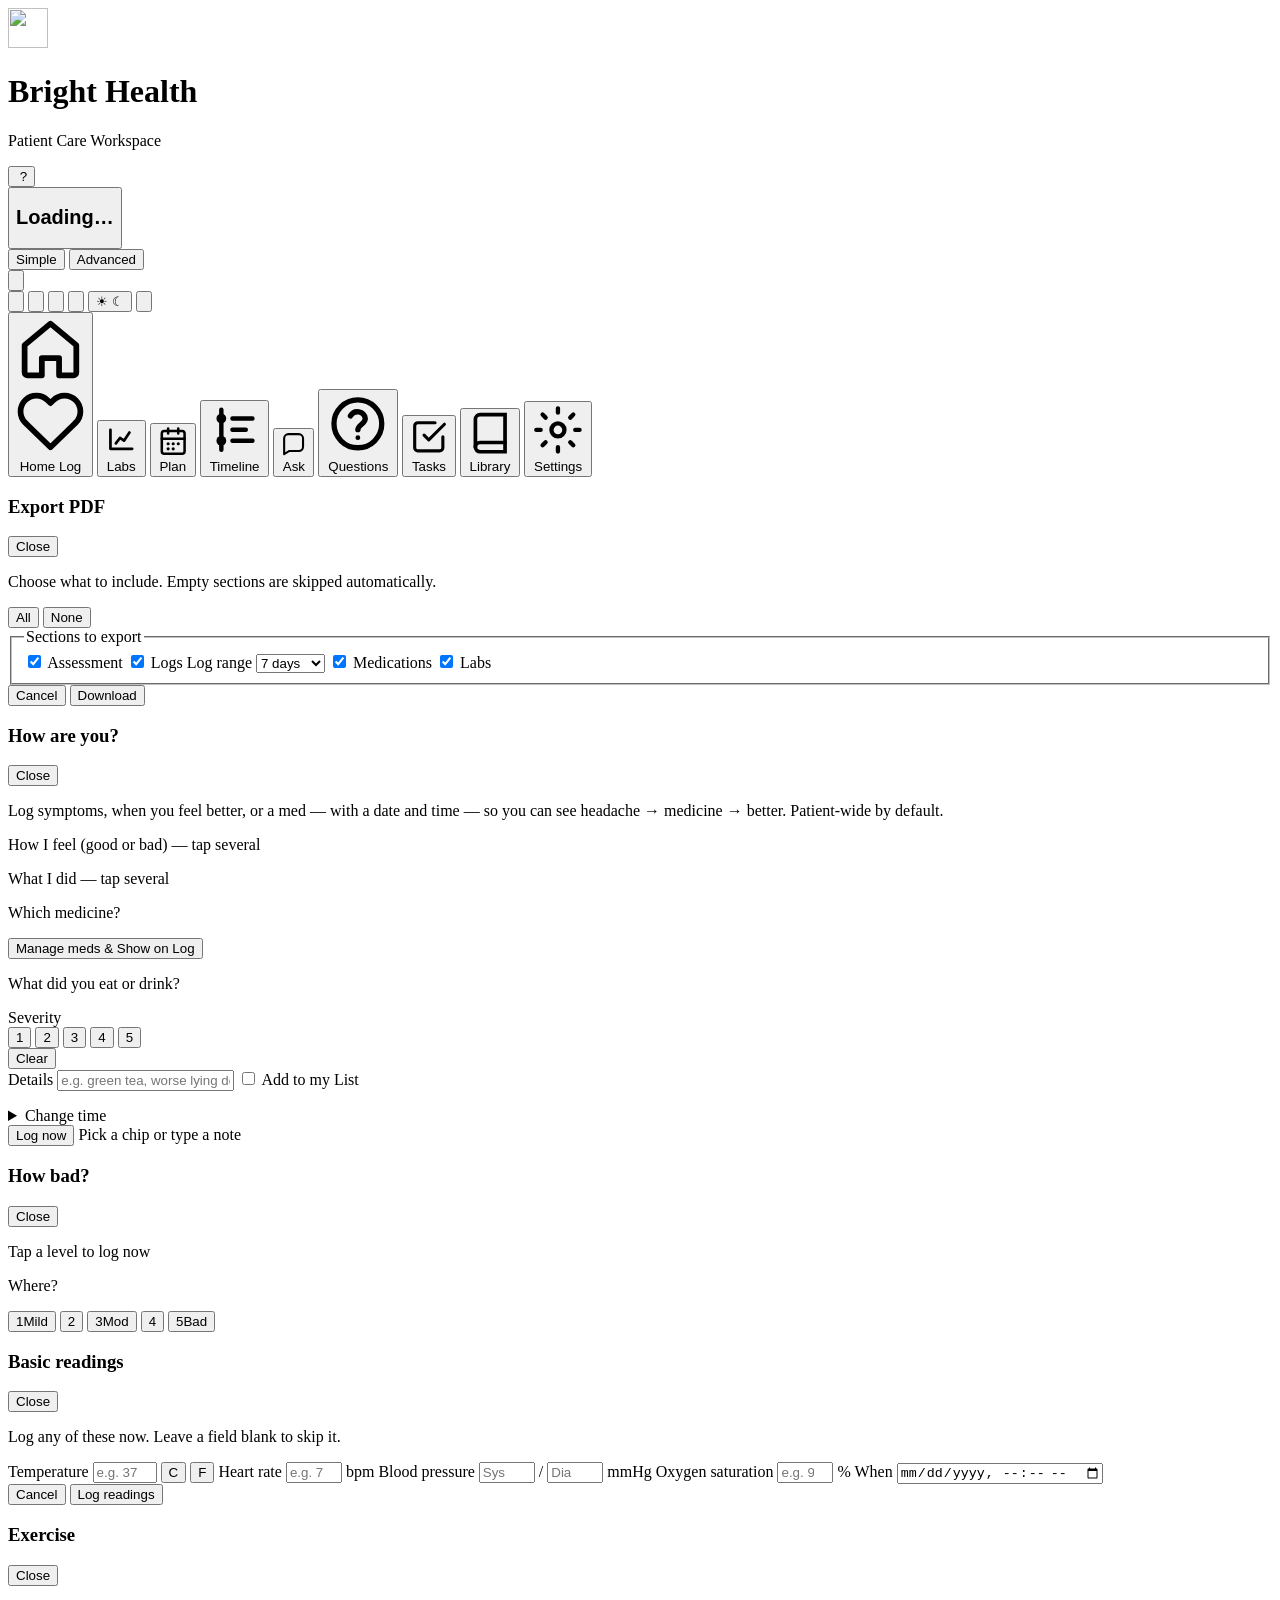
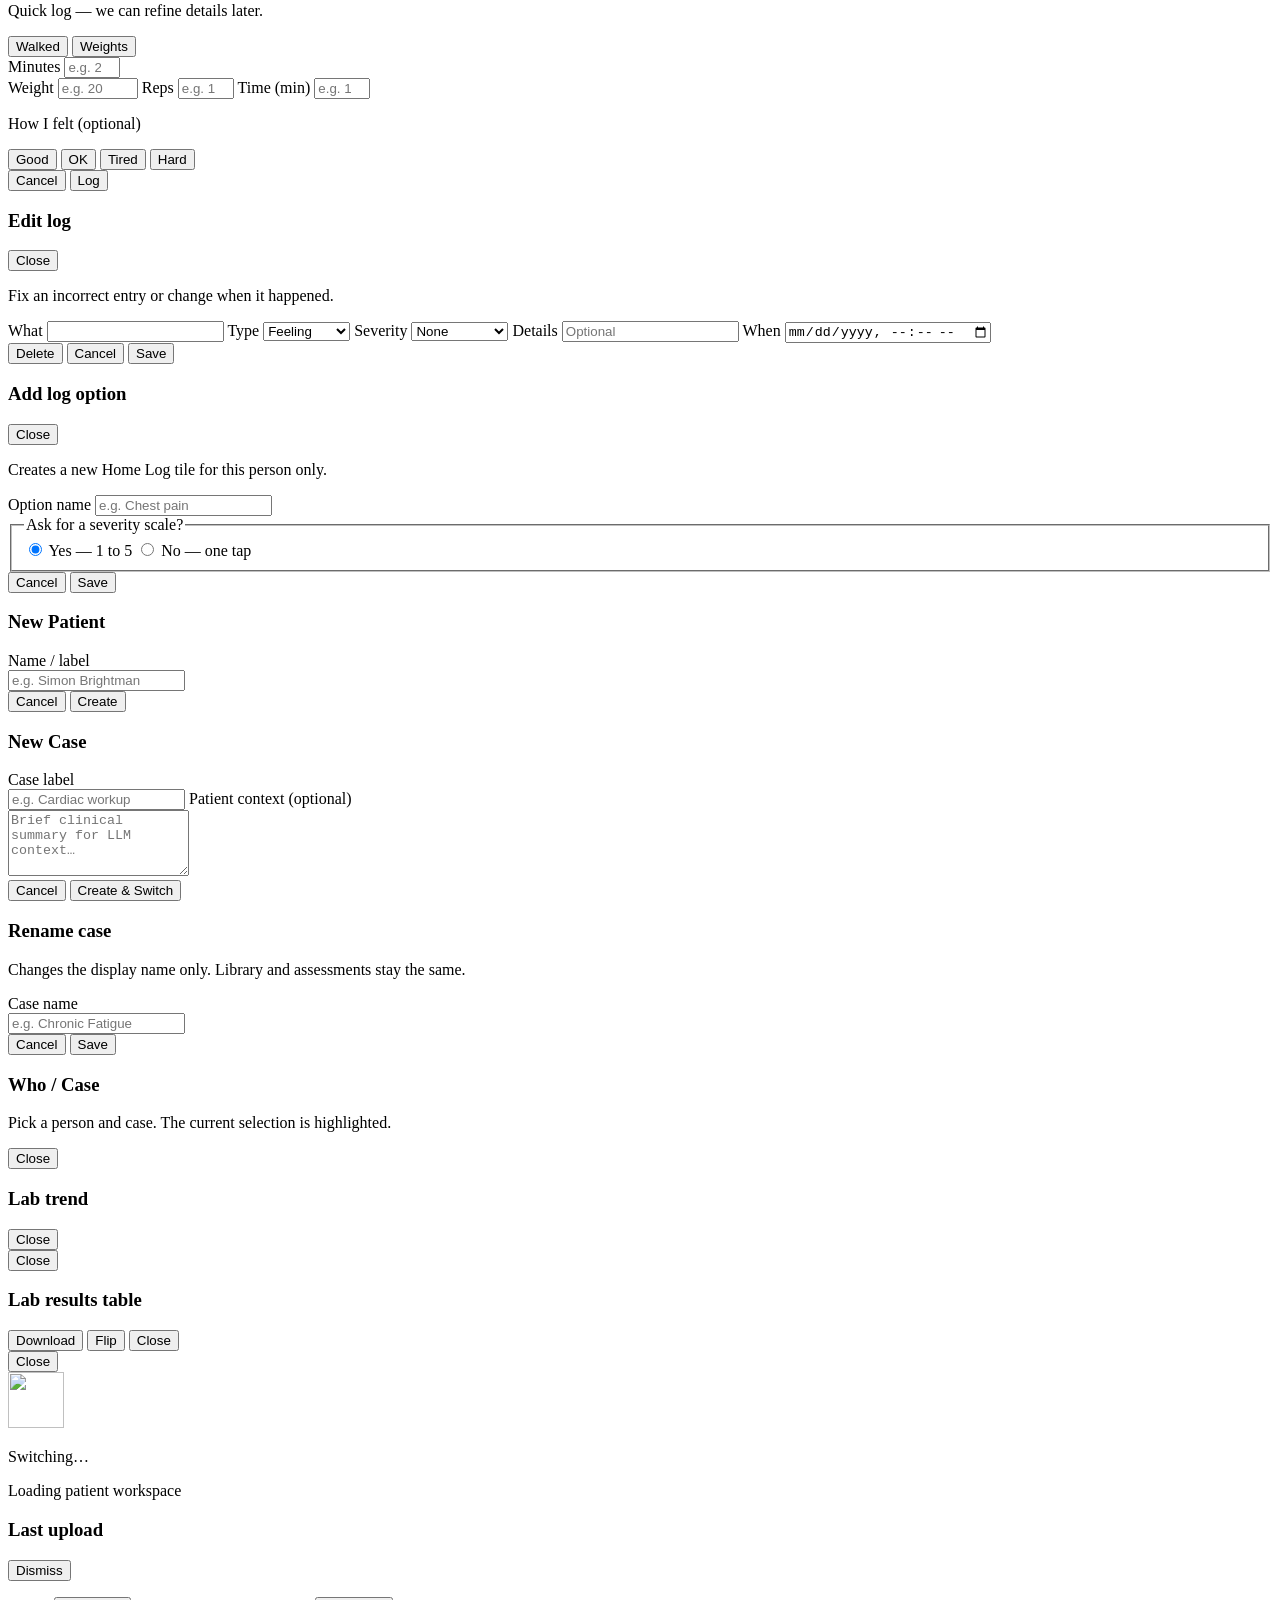
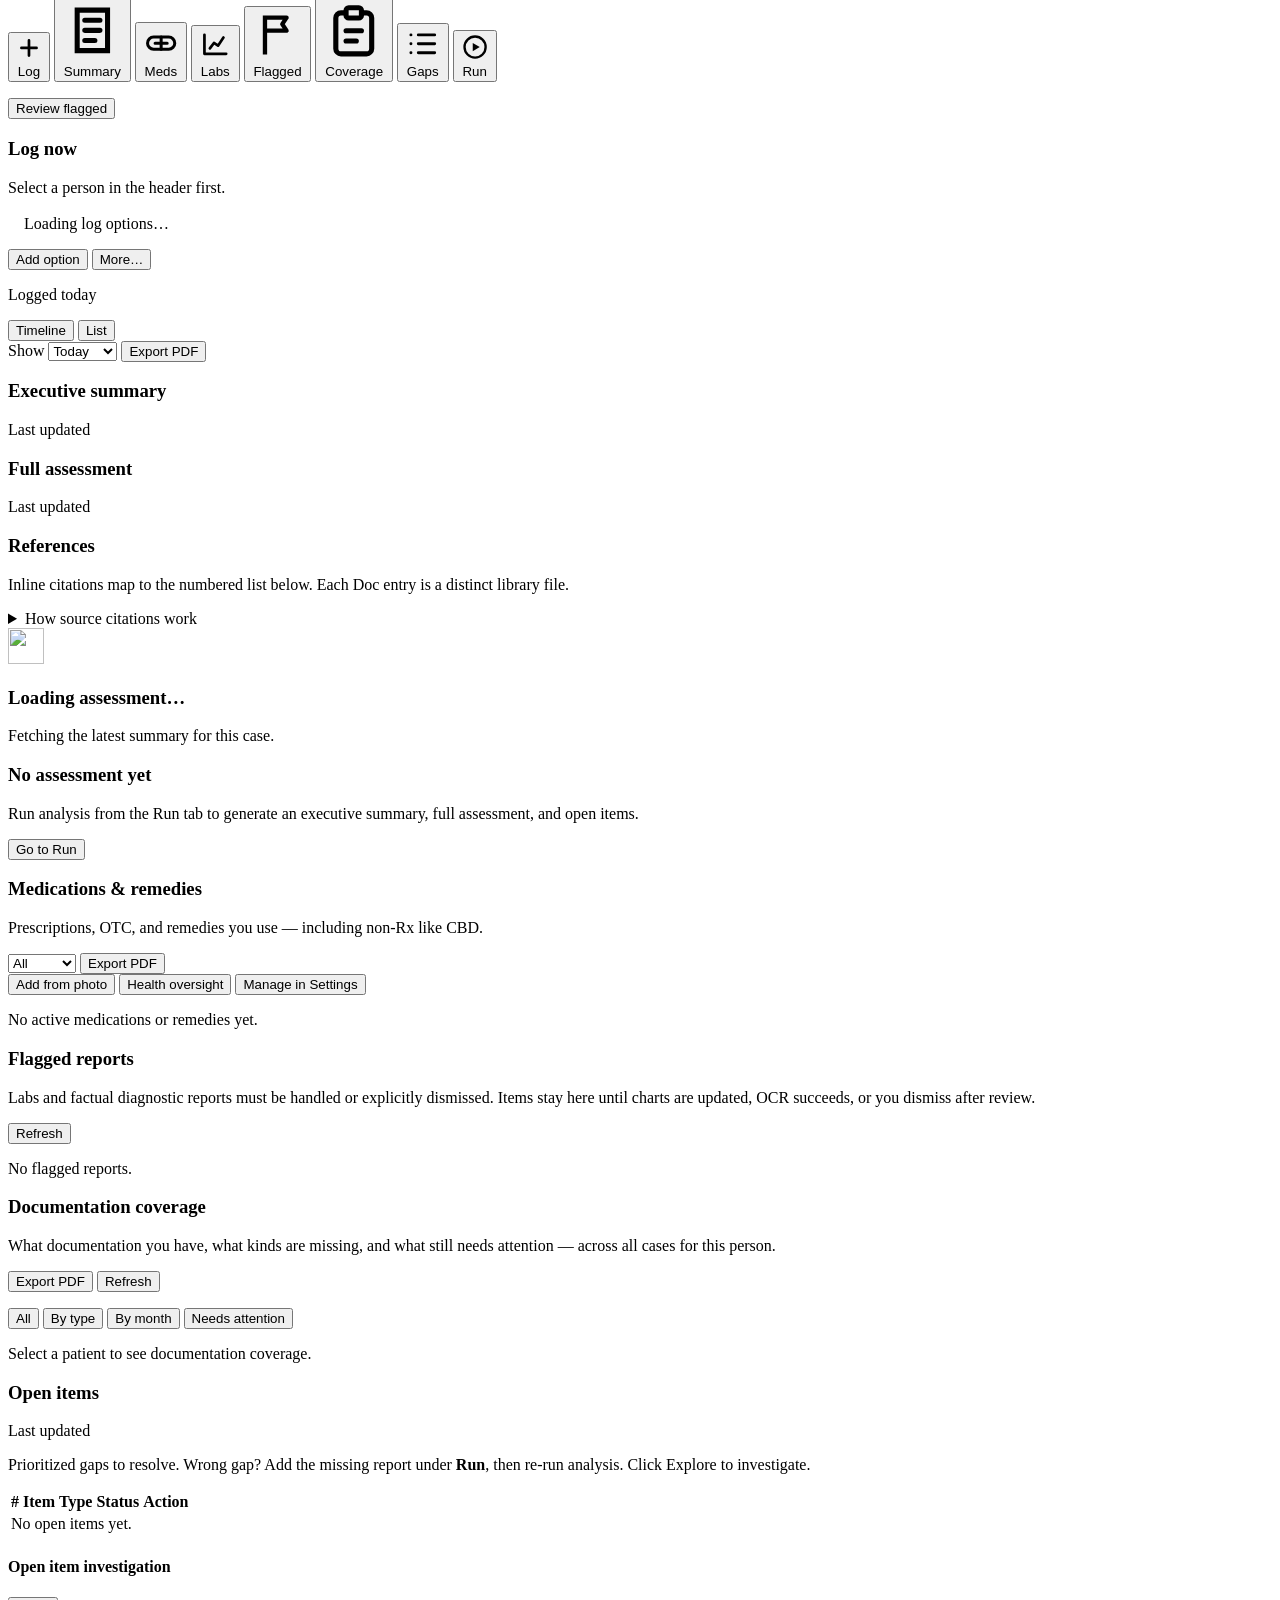
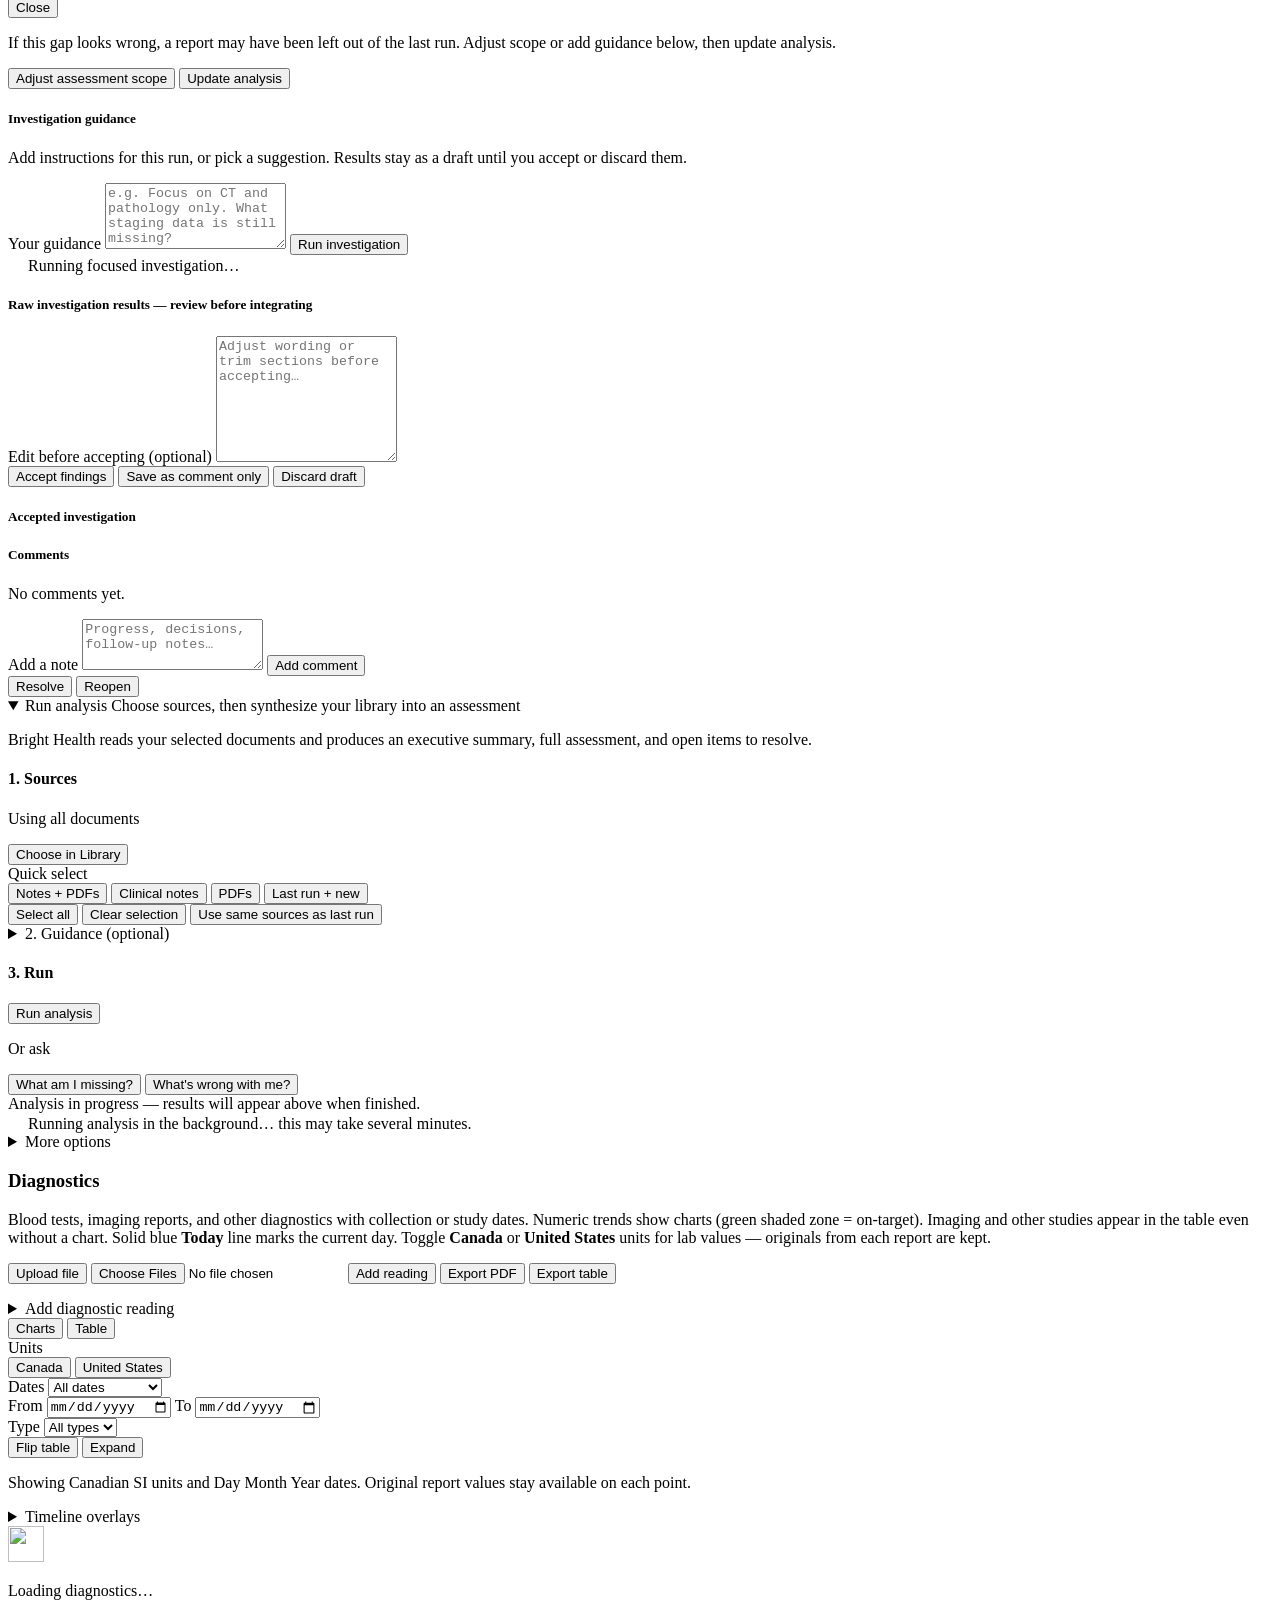
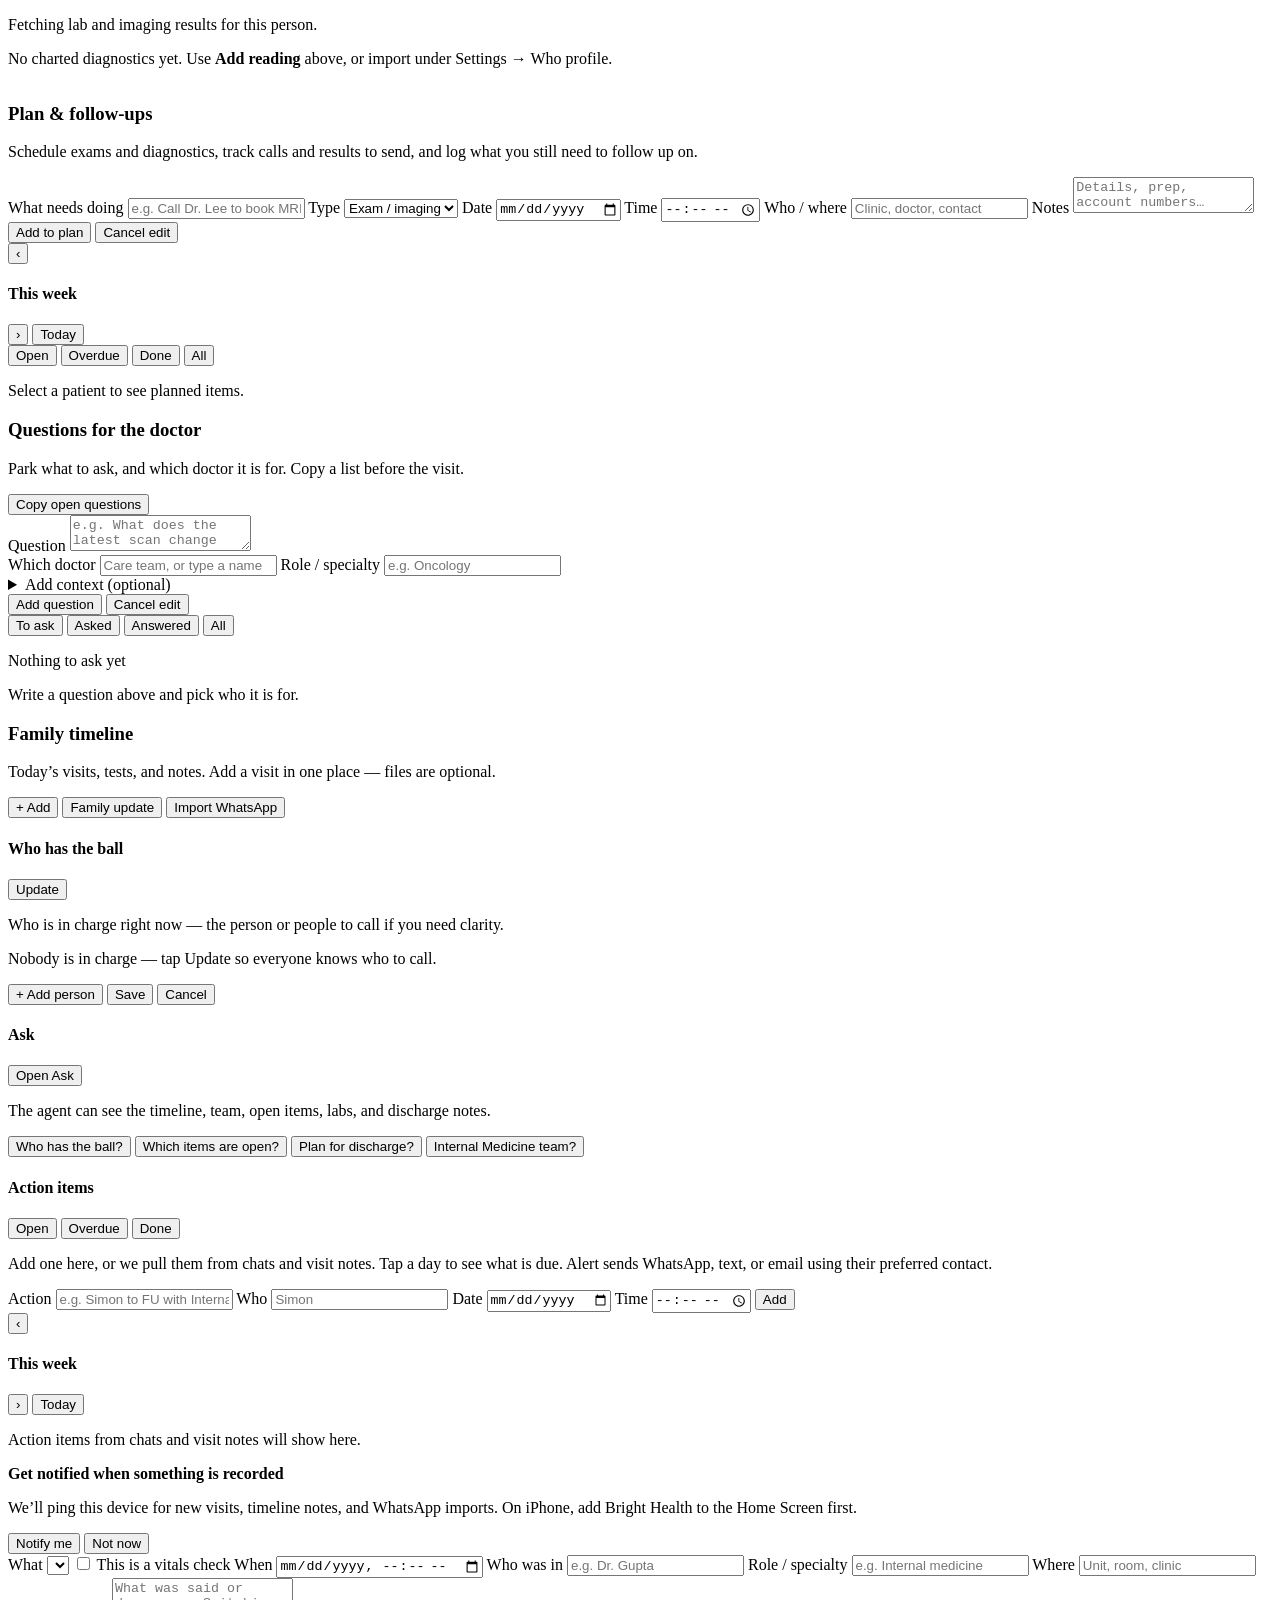
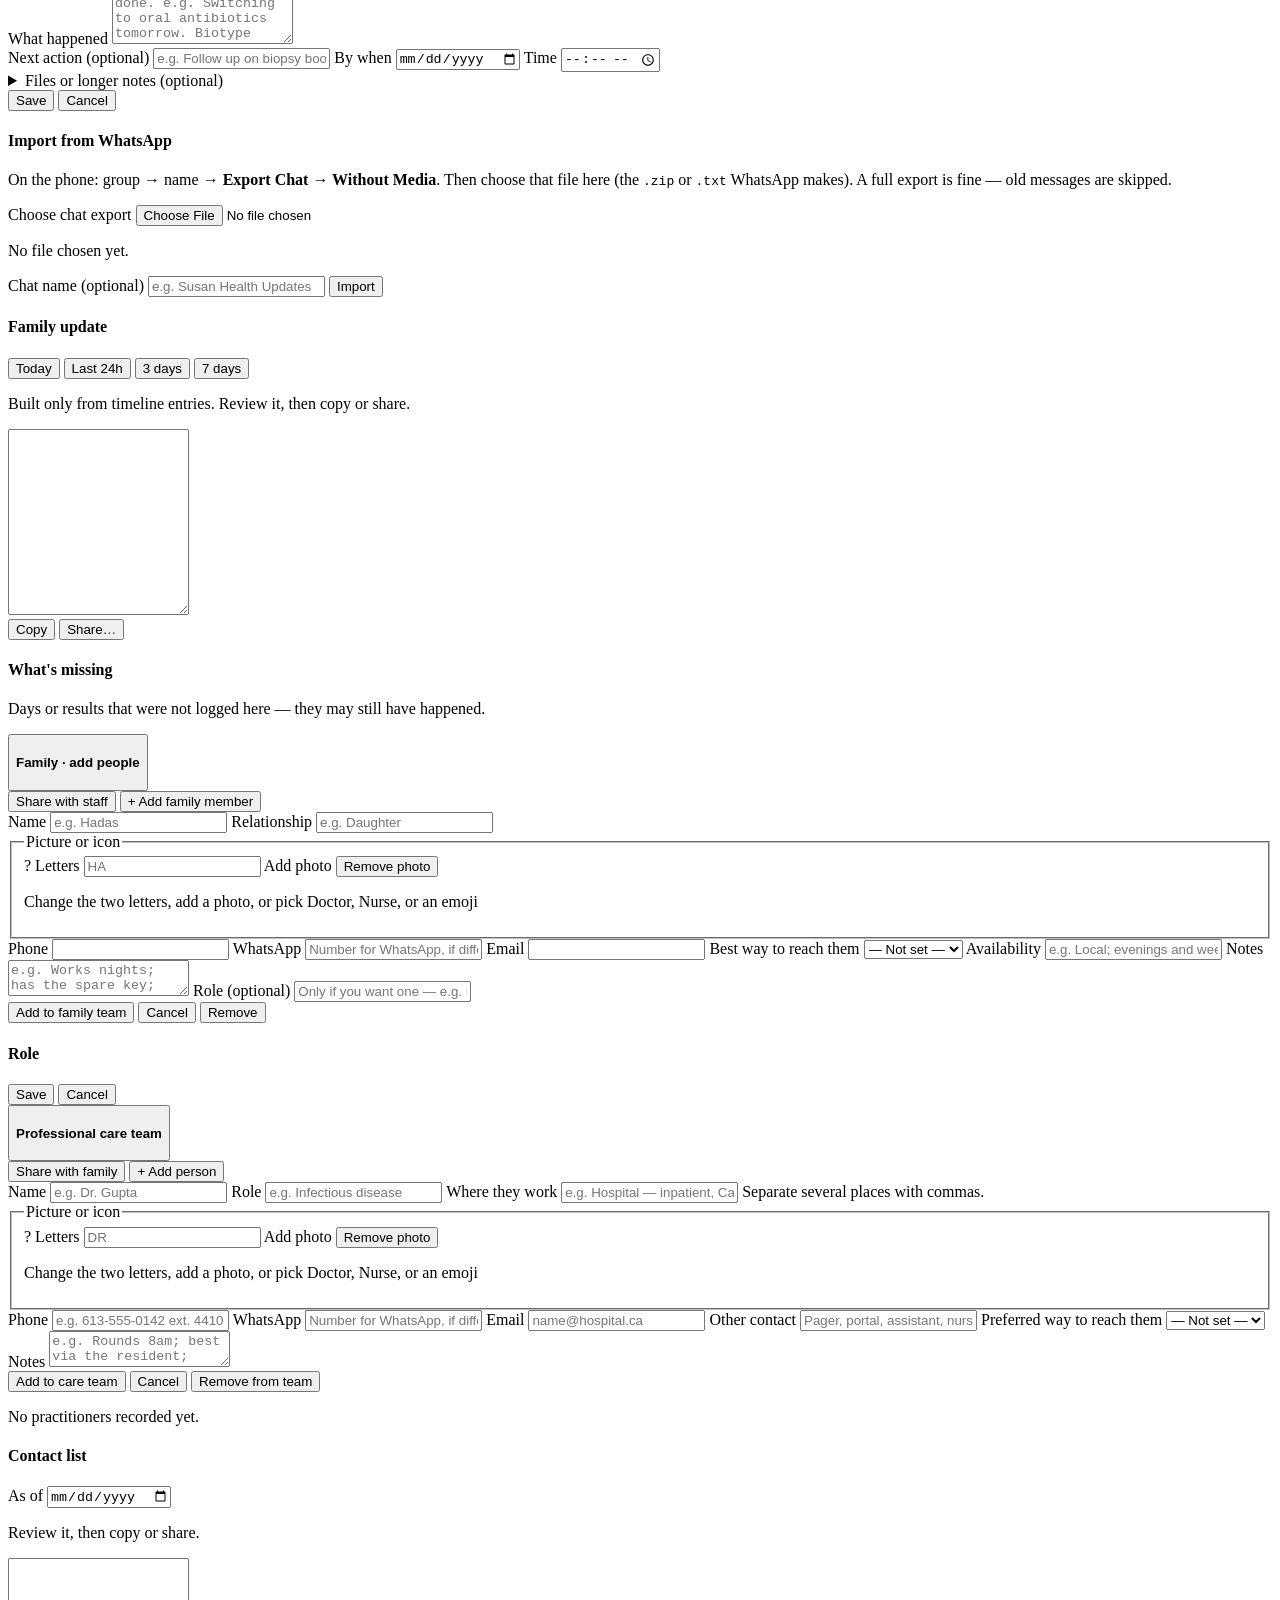
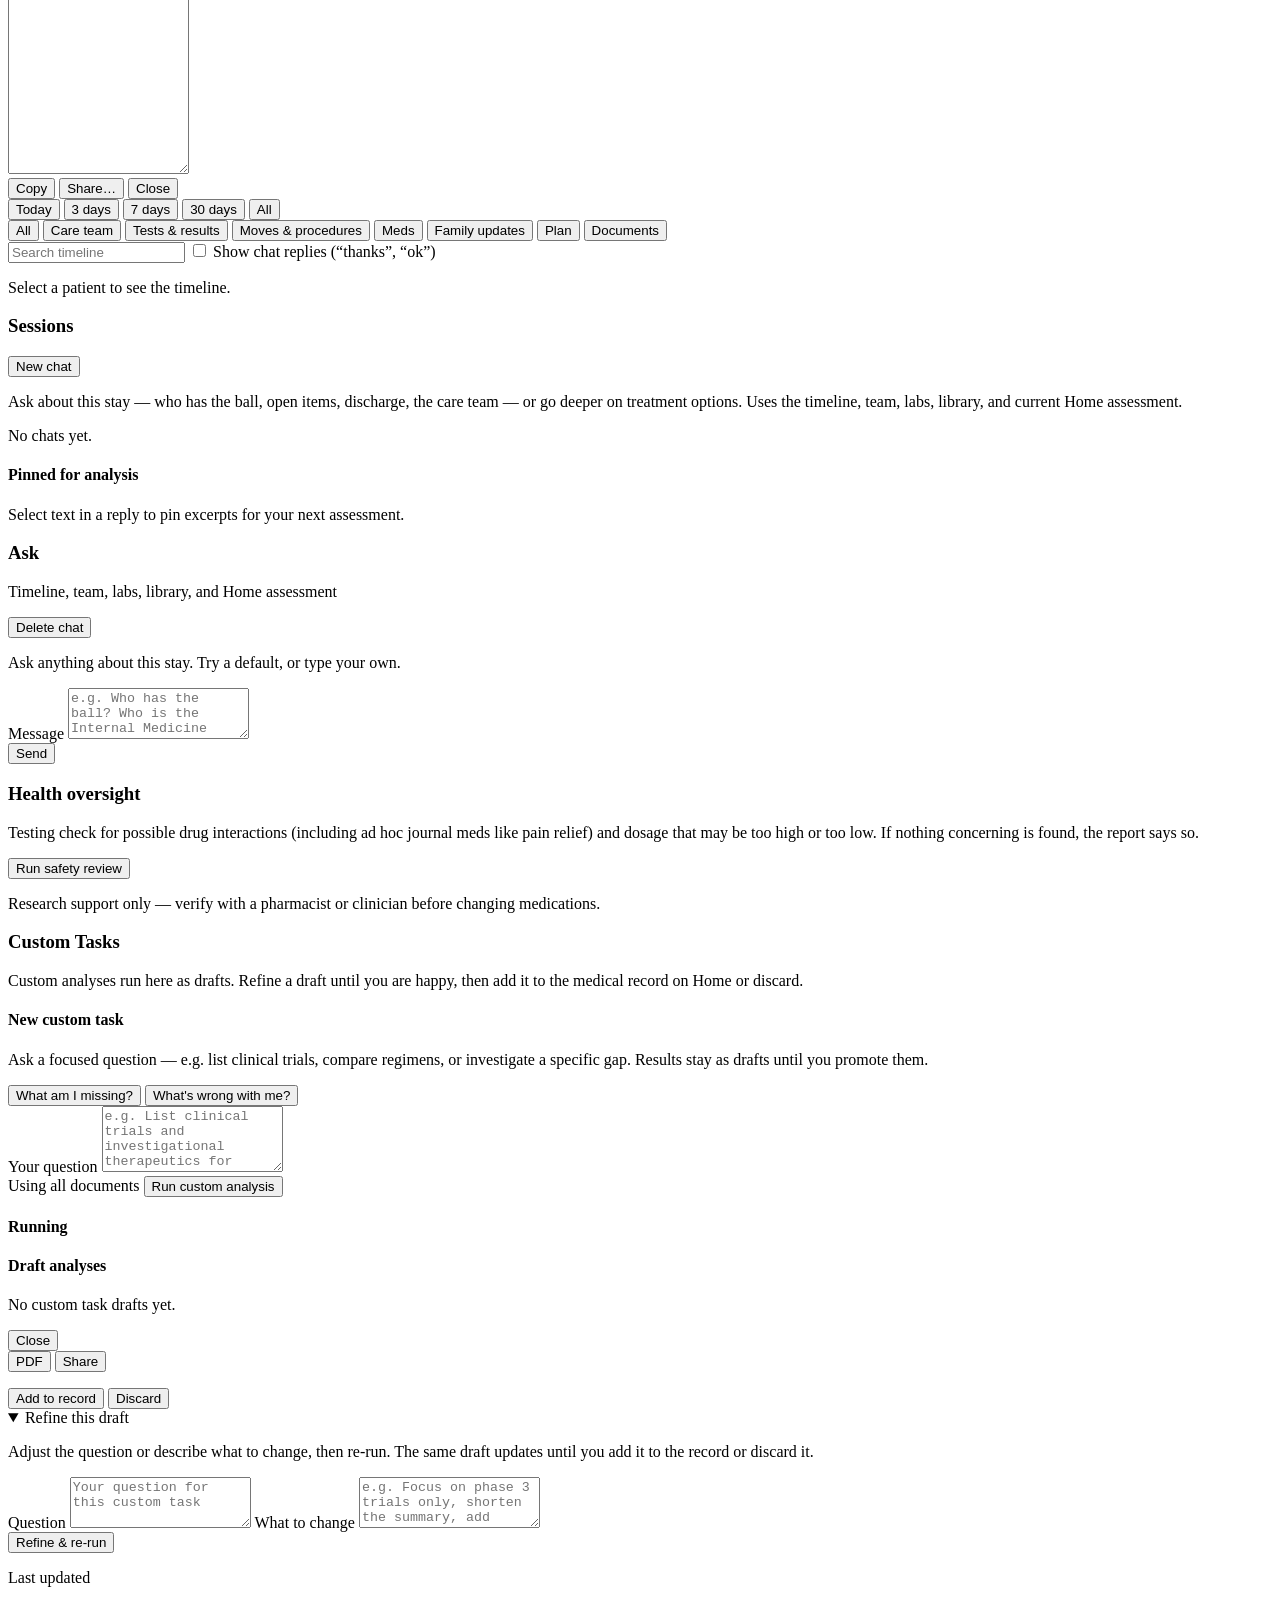
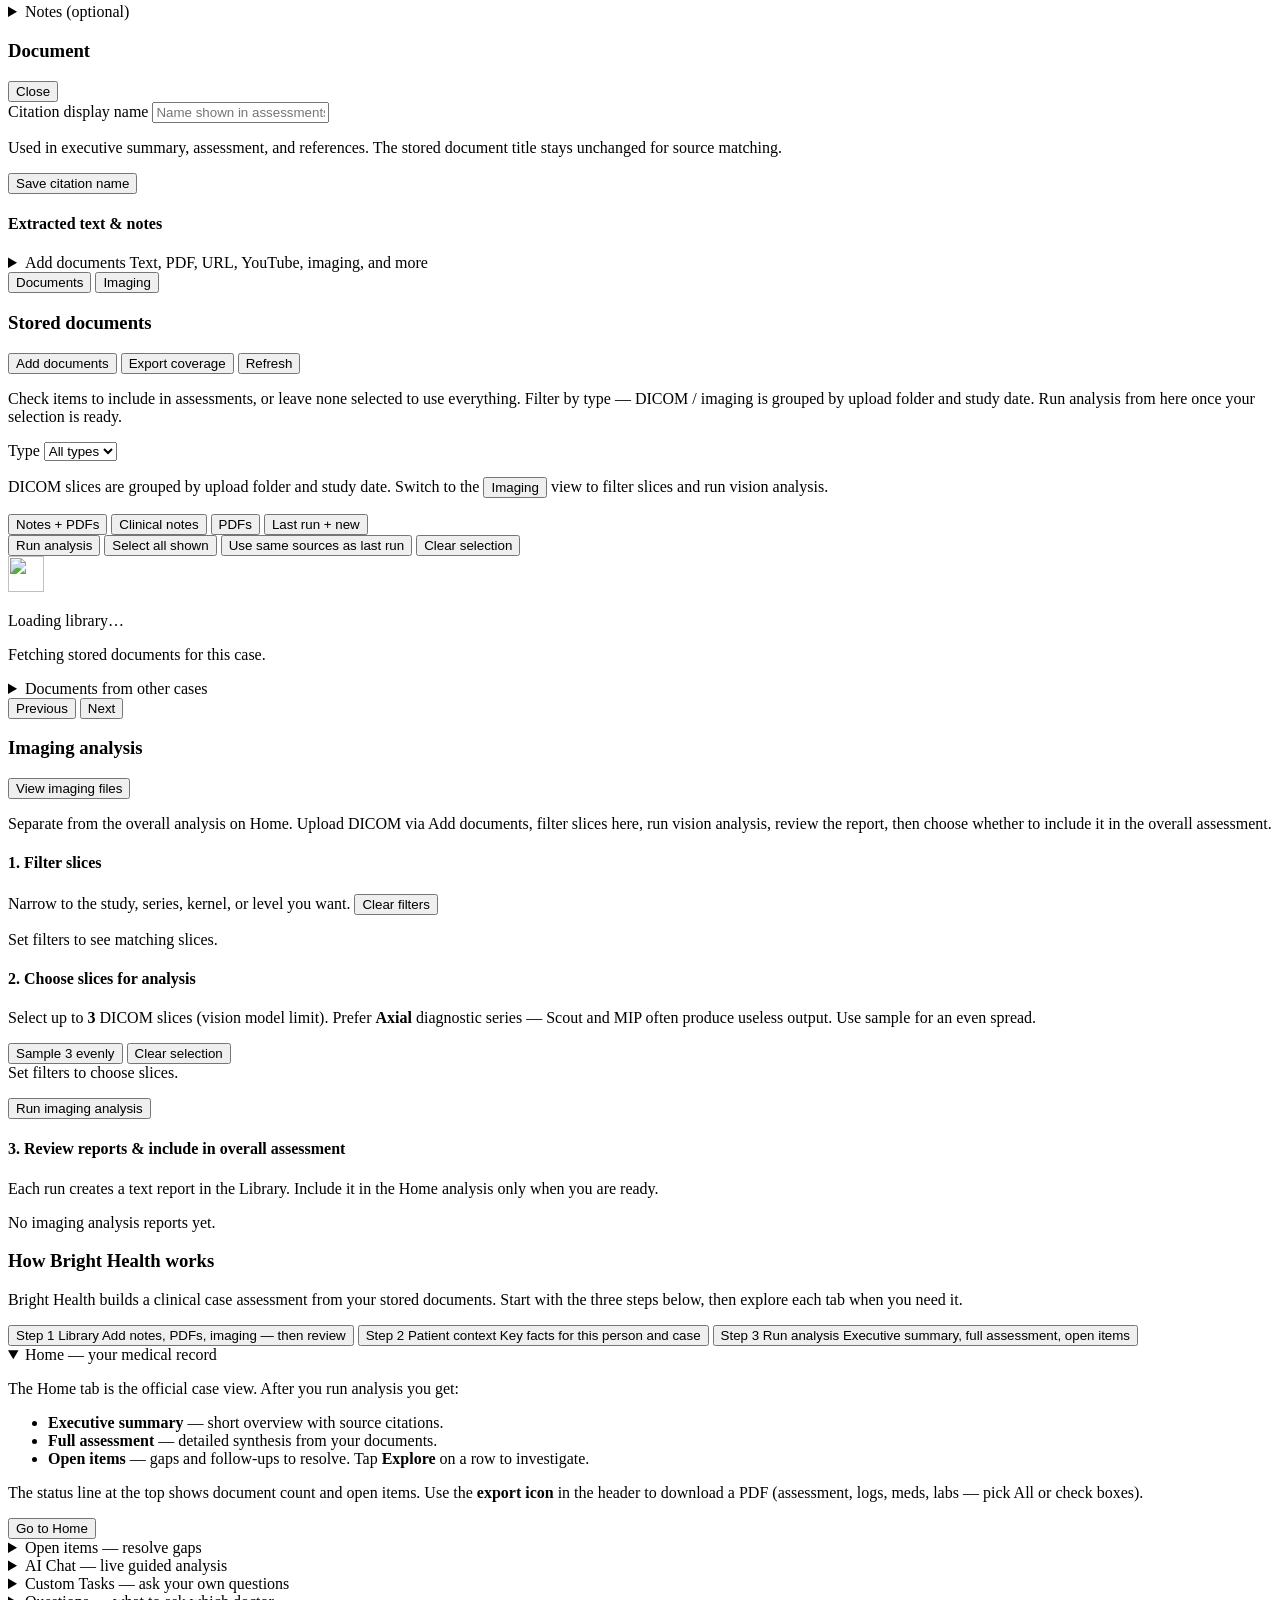
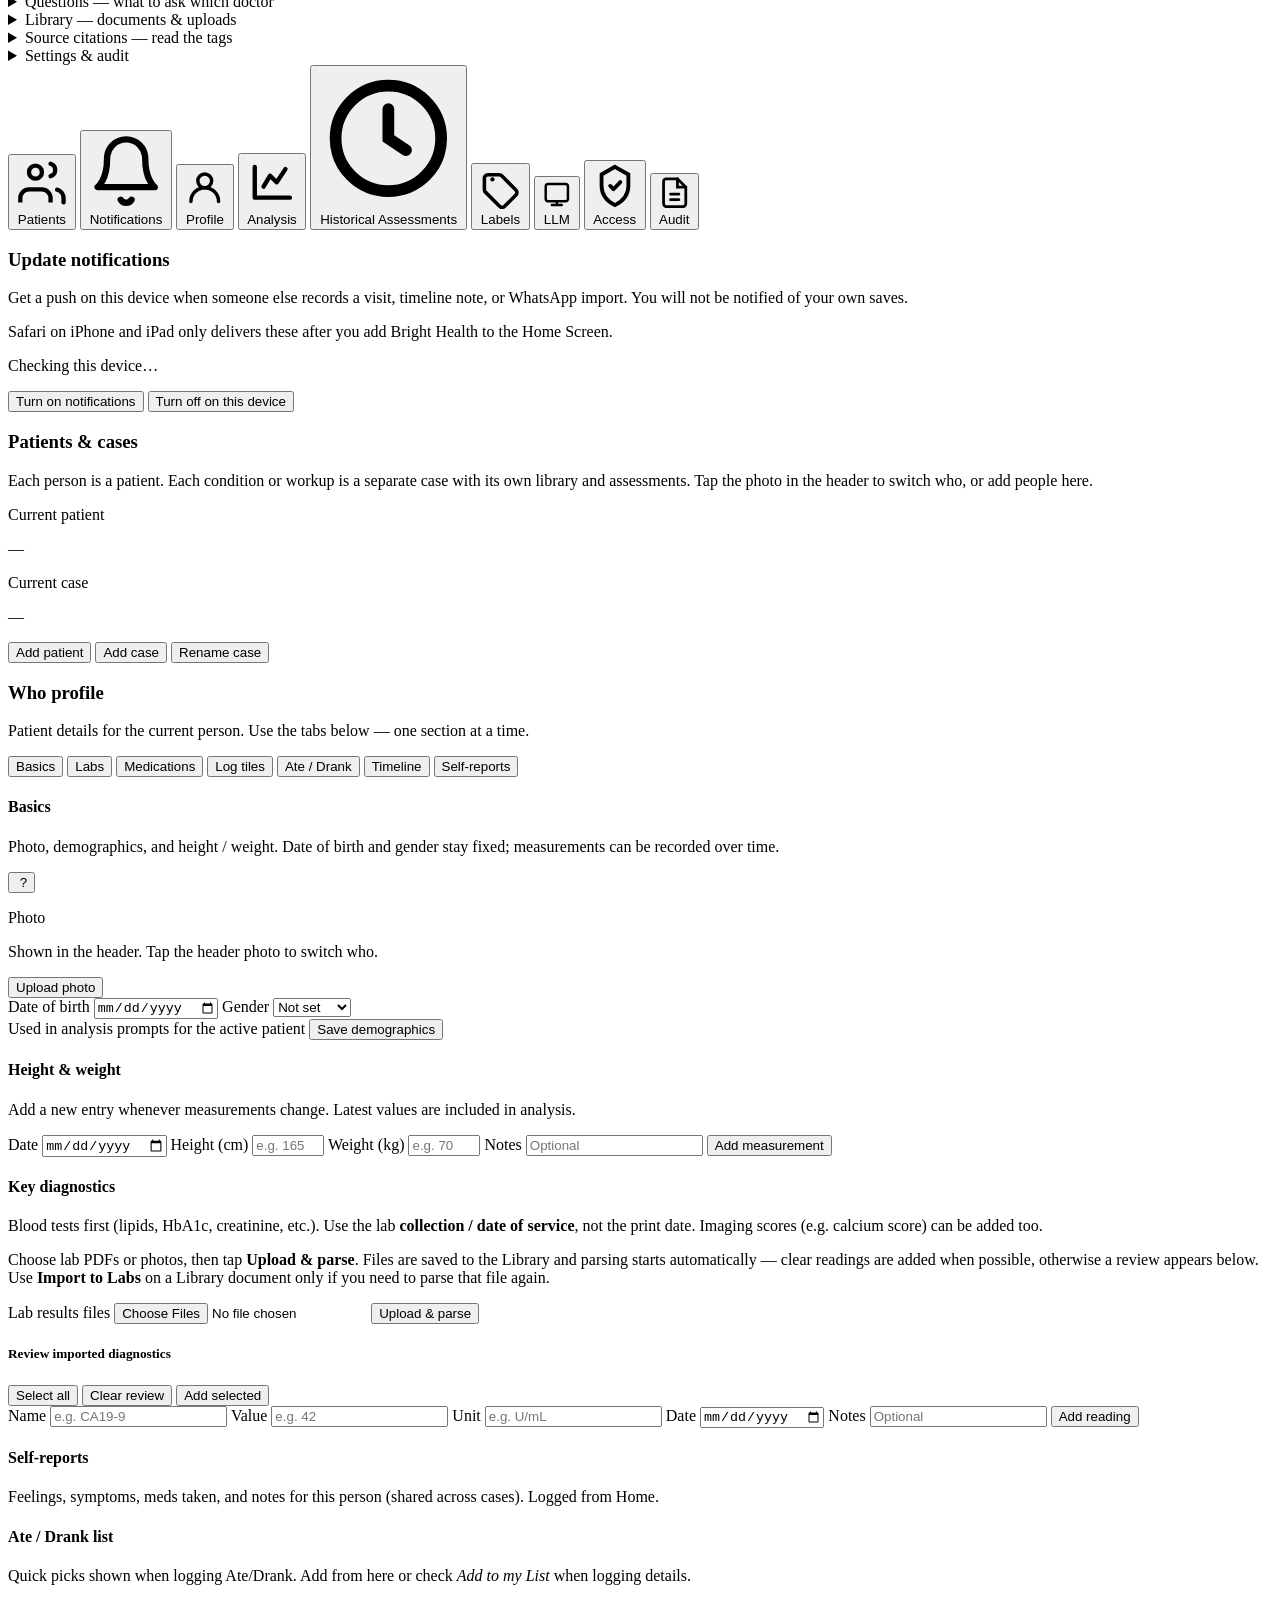
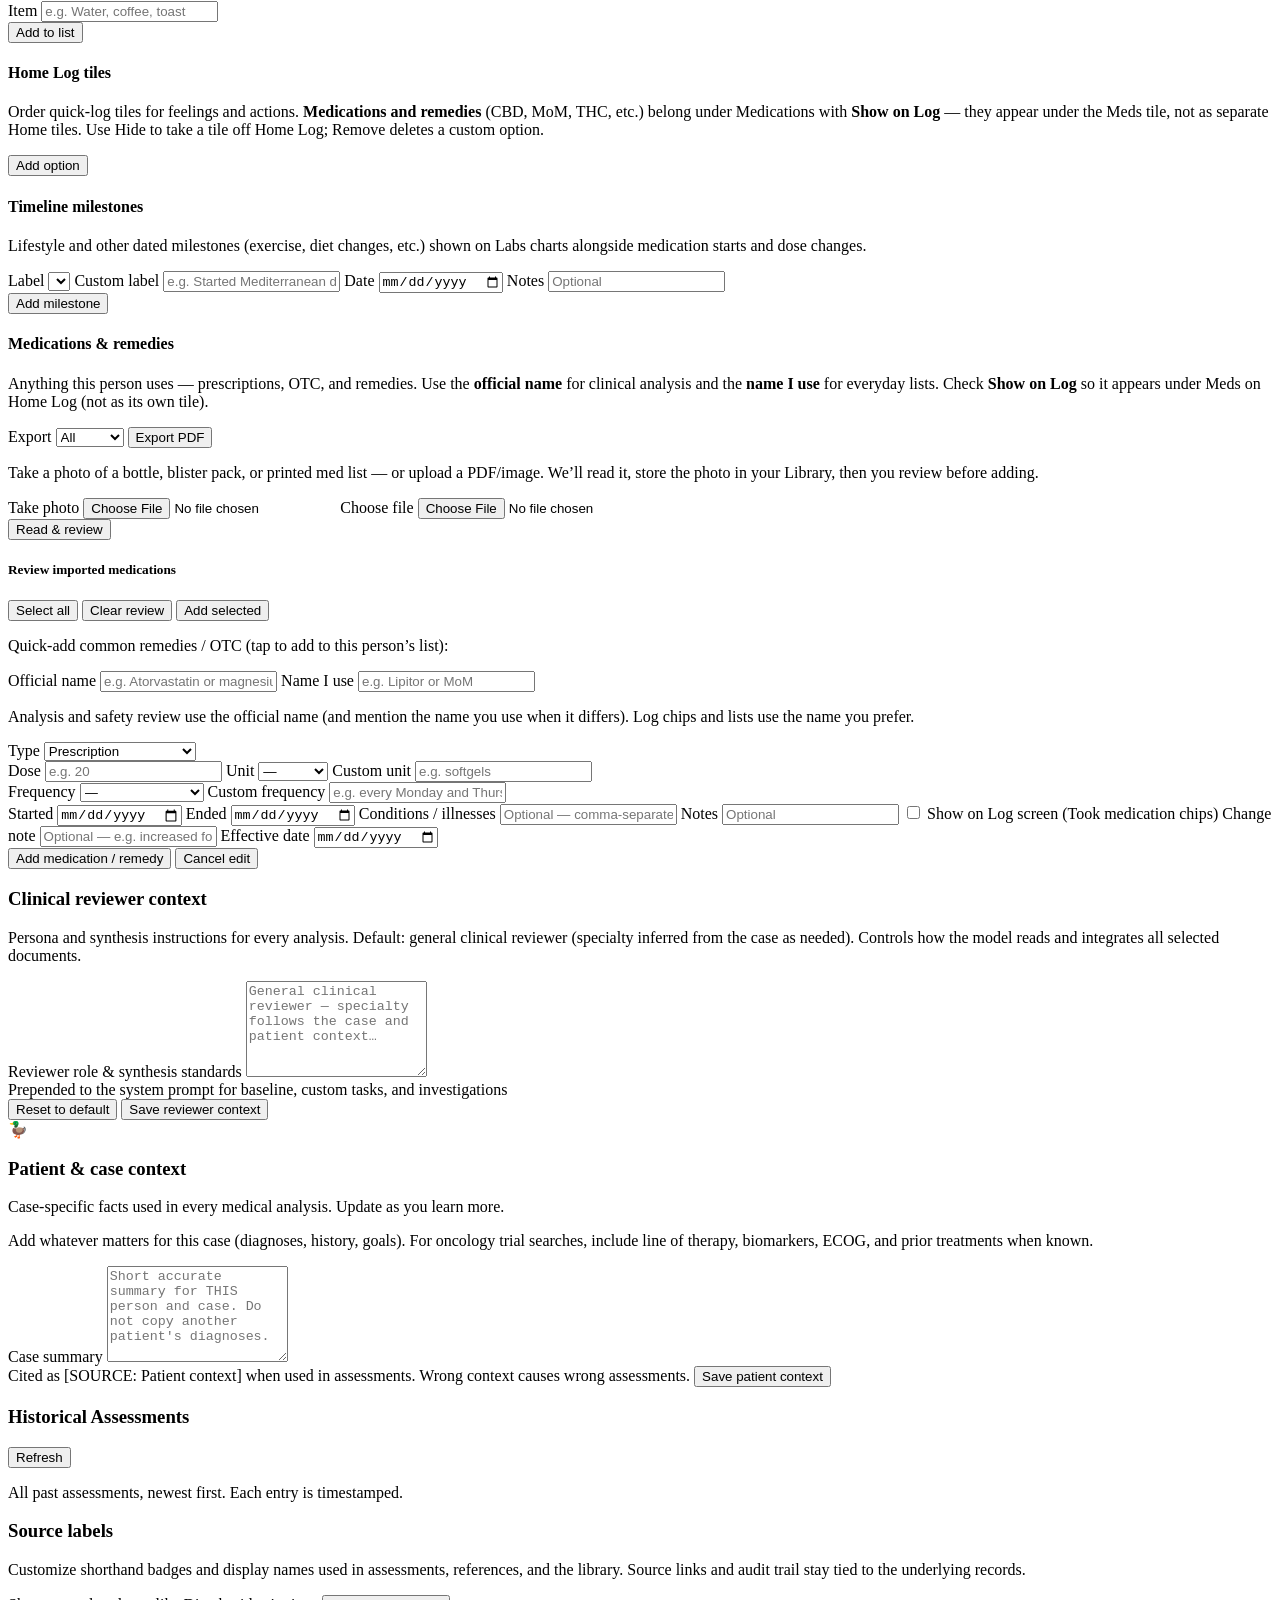
==== commit 07c8214b: "Keep What's missing to unlogged gaps, add named people to contacts, and show who to call now (v1.8.2" ====
--- a/app/static/index.html
+++ b/app/static/index.html
@@ -669,6 +669,7 @@
                 <div id="source-attribution-notice" class="source-attribution-notice hidden" role="status"></div>
                 <div id="executive-summary-notice" class="executive-summary-notice hidden" role="status"></div>
                 <div id="executive-summary-text" class="executive-summary-text"></div>
+                <div id="assessment-add-contacts" class="add-contact-chips hidden"></div>
               </div>
 
               <div class="card full-assessment-card answer-article hidden" id="full-assessment-card">
@@ -1247,12 +1248,14 @@
             <h4>Who has the ball</h4>
             <button type="button" class="btn ghost btn-sm" id="btn-ball-edit">Update</button>
           </div>
-          <p class="muted small">The person or people who own the next move — always named, with dates.</p>
+          <p class="muted small">Who is in charge right now — the person or people to call if you need clarity.</p>
           <div id="who-has-ball-list" class="who-has-ball-list">
-            <p class="who-has-ball-empty">Nobody assigned — tap Update so the family can see.</p>
+            <p class="who-has-ball-empty">Nobody is in charge — tap Update so everyone knows who to call.</p>
           </div>
           <form id="ball-form" class="care-item-form timeline-form hidden" autocomplete="off">
+            <div id="ball-quick-add" class="ball-quick-add"></div>
             <div id="ball-form-rows" class="ball-form-rows"></div>
+            <datalist id="ball-who-list"></datalist>
             <div class="care-item-form-actions">
               <button type="button" class="btn ghost btn-sm" id="btn-ball-add">+ Add person</button>
               <button type="submit" class="btn primary" id="btn-ball-save">Save</button>
@@ -1423,23 +1426,27 @@
           </div>
         </div>
 
-        <section id="timeline-gaps" class="timeline-gaps" aria-label="What's missing">
+        <p id="timeline-stay" class="timeline-stay hidden"></p>
+        <section id="timeline-gaps" class="timeline-gaps hidden" aria-label="What's missing">
           <div class="timeline-team-head">
             <h4>What's missing <span class="muted small" id="timeline-gaps-count"></span></h4>
           </div>
-          <p id="timeline-stay" class="timeline-stay"></p>
           <div id="timeline-gaps-list" class="timeline-gaps-list"></div>
-          <p class="muted small timeline-gaps-note">Based only on what's been recorded here — a gap may mean it happened but nobody logged it.</p>
+          <p class="muted small timeline-gaps-note">Days or results that were not logged here — they may still have happened.</p>
         </section>
 
         <div class="family-team-wrap">
           <div class="timeline-team-head">
-            <h4>Family <span class="muted small">· add people</span></h4>
+            <button type="button" class="tl-fold-btn" id="btn-family-fold" aria-expanded="false" aria-controls="family-team-body">
+              <span class="tl-fold-caret" aria-hidden="true"></span>
+              <h4>Family <span class="muted small" id="family-team-count">· add people</span></h4>
+            </button>
             <div class="timeline-team-head-actions">
               <button type="button" class="btn ghost btn-sm" id="btn-family-share-staff">Share with staff</button>
               <button type="button" class="btn ghost btn-sm" id="btn-family-add">+ Add family member</button>
             </div>
           </div>
+          <div id="family-team-body" class="tl-fold-body hidden">
           <div id="family-suggest" class="family-suggest hidden"></div>
           <form id="family-form" class="care-item-form timeline-form hidden" autocomplete="off">
             <label for="fam-name">Name
@@ -1507,16 +1514,21 @@
             </div>
           </div>
           <div id="family-people" class="timeline-team family-people"></div>
+          </div>
         </div>
 
         <div class="timeline-team-wrap">
           <div class="timeline-team-head">
-            <h4>Professional care team <span class="muted small" id="timeline-team-hint"></span></h4>
+            <button type="button" class="tl-fold-btn" id="btn-team-fold" aria-expanded="false" aria-controls="care-team-body">
+              <span class="tl-fold-caret" aria-hidden="true"></span>
+              <h4>Professional care team <span class="muted small" id="timeline-team-hint"></span></h4>
+            </button>
             <div class="timeline-team-head-actions">
               <button type="button" class="btn ghost btn-sm" id="btn-team-share-family">Share with family</button>
               <button type="button" class="btn ghost btn-sm" id="btn-team-add">+ Add person</button>
             </div>
           </div>
+          <div id="care-team-body" class="tl-fold-body hidden">
           <div id="timeline-env-filter" class="timeline-filter-group hidden" role="group" aria-label="Where"></div>
           <form id="team-form" class="care-item-form timeline-form hidden" autocomplete="off">
             <label for="team-name">Name
@@ -1571,6 +1583,7 @@
           </form>
           <datalist id="tl-env-list"></datalist>
           <div id="timeline-team" class="timeline-team"><p class="muted small">No practitioners recorded yet.</p></div>
+          </div>
         </div>
 
         <div id="timeline-contacts" class="timeline-panel hidden">
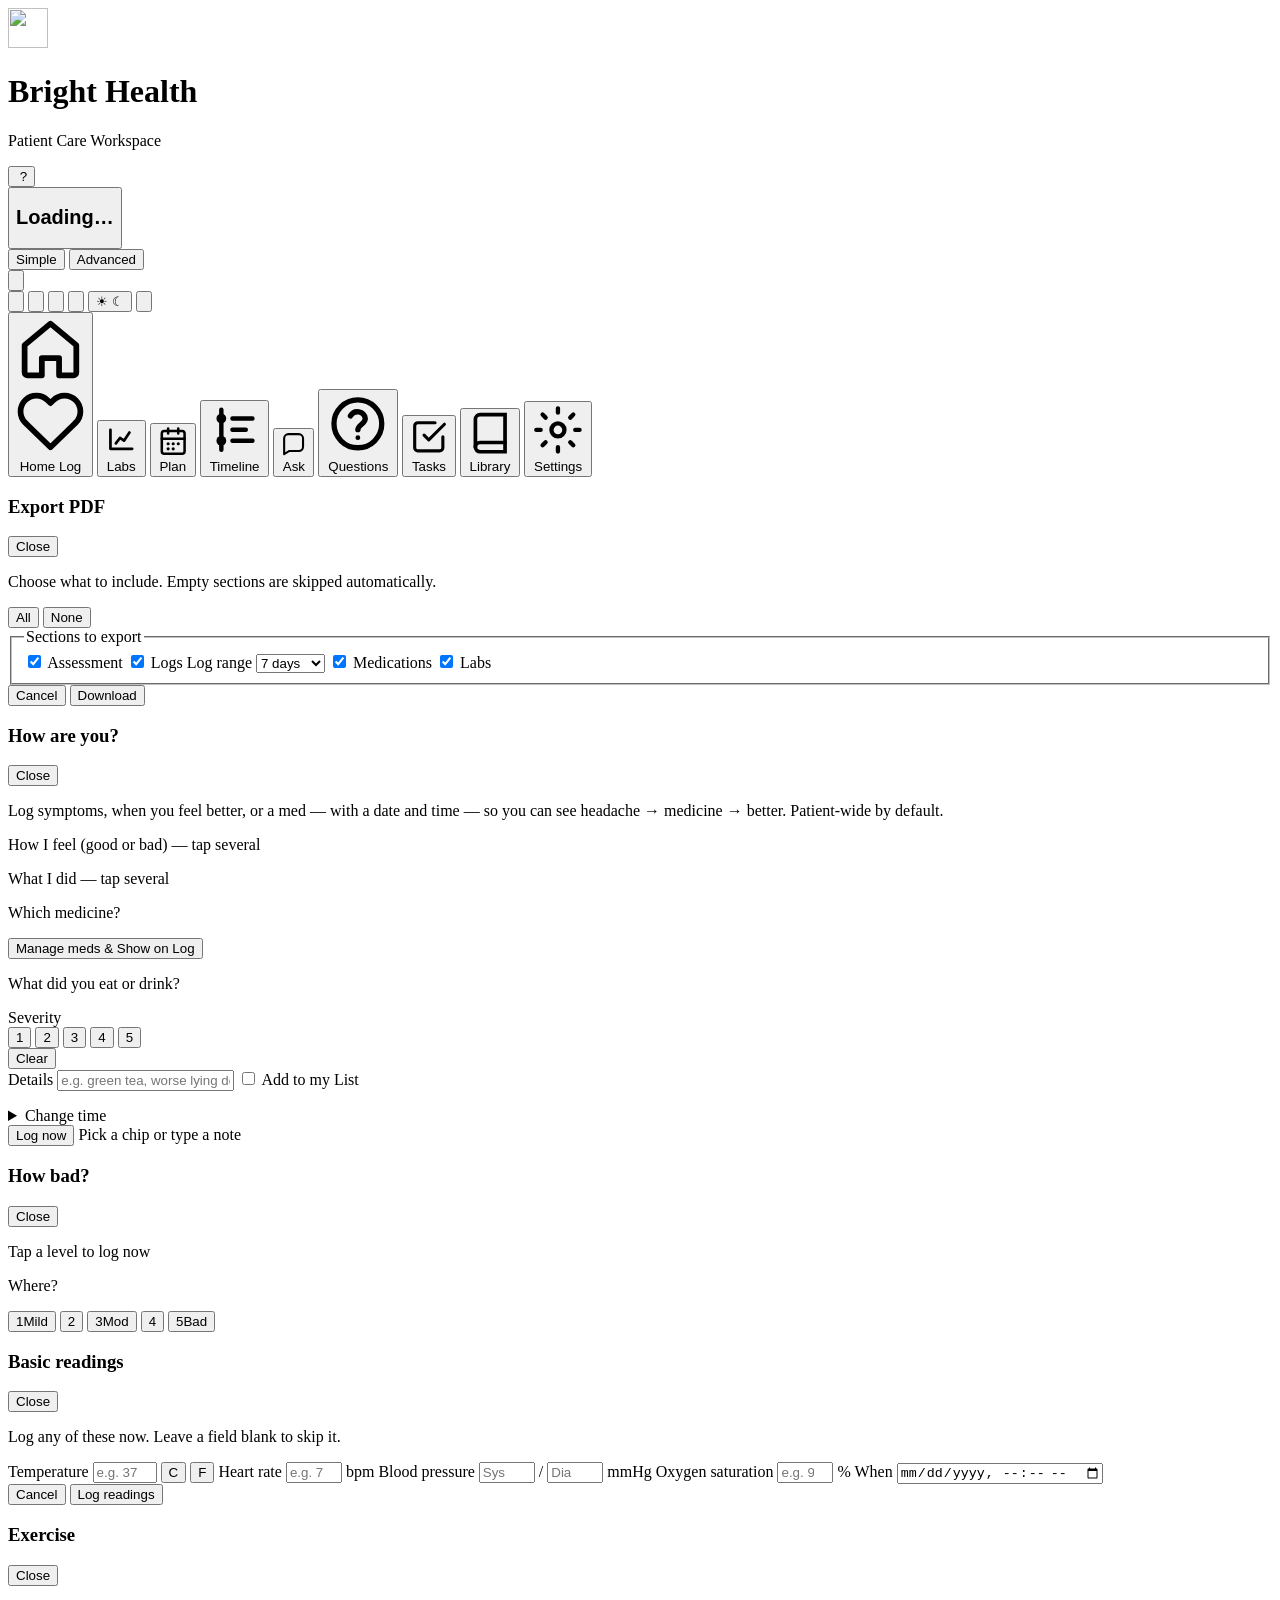
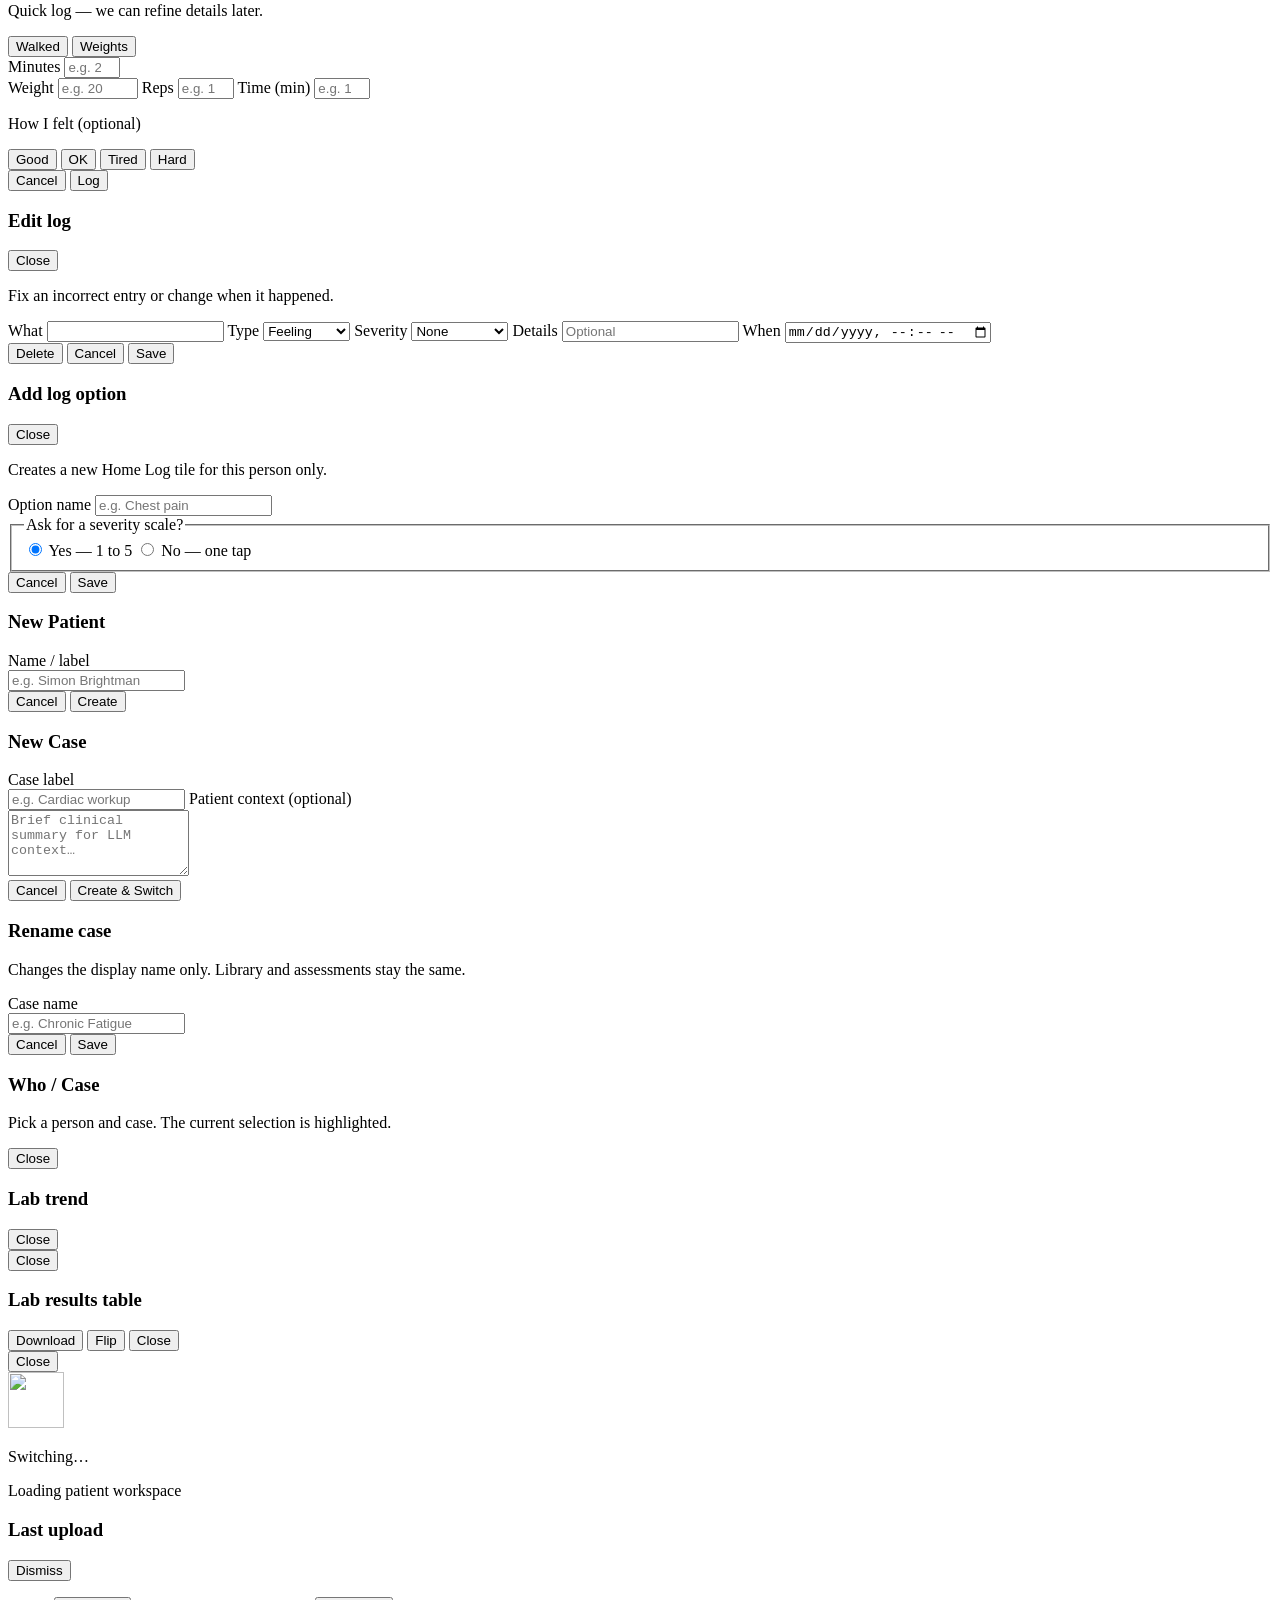
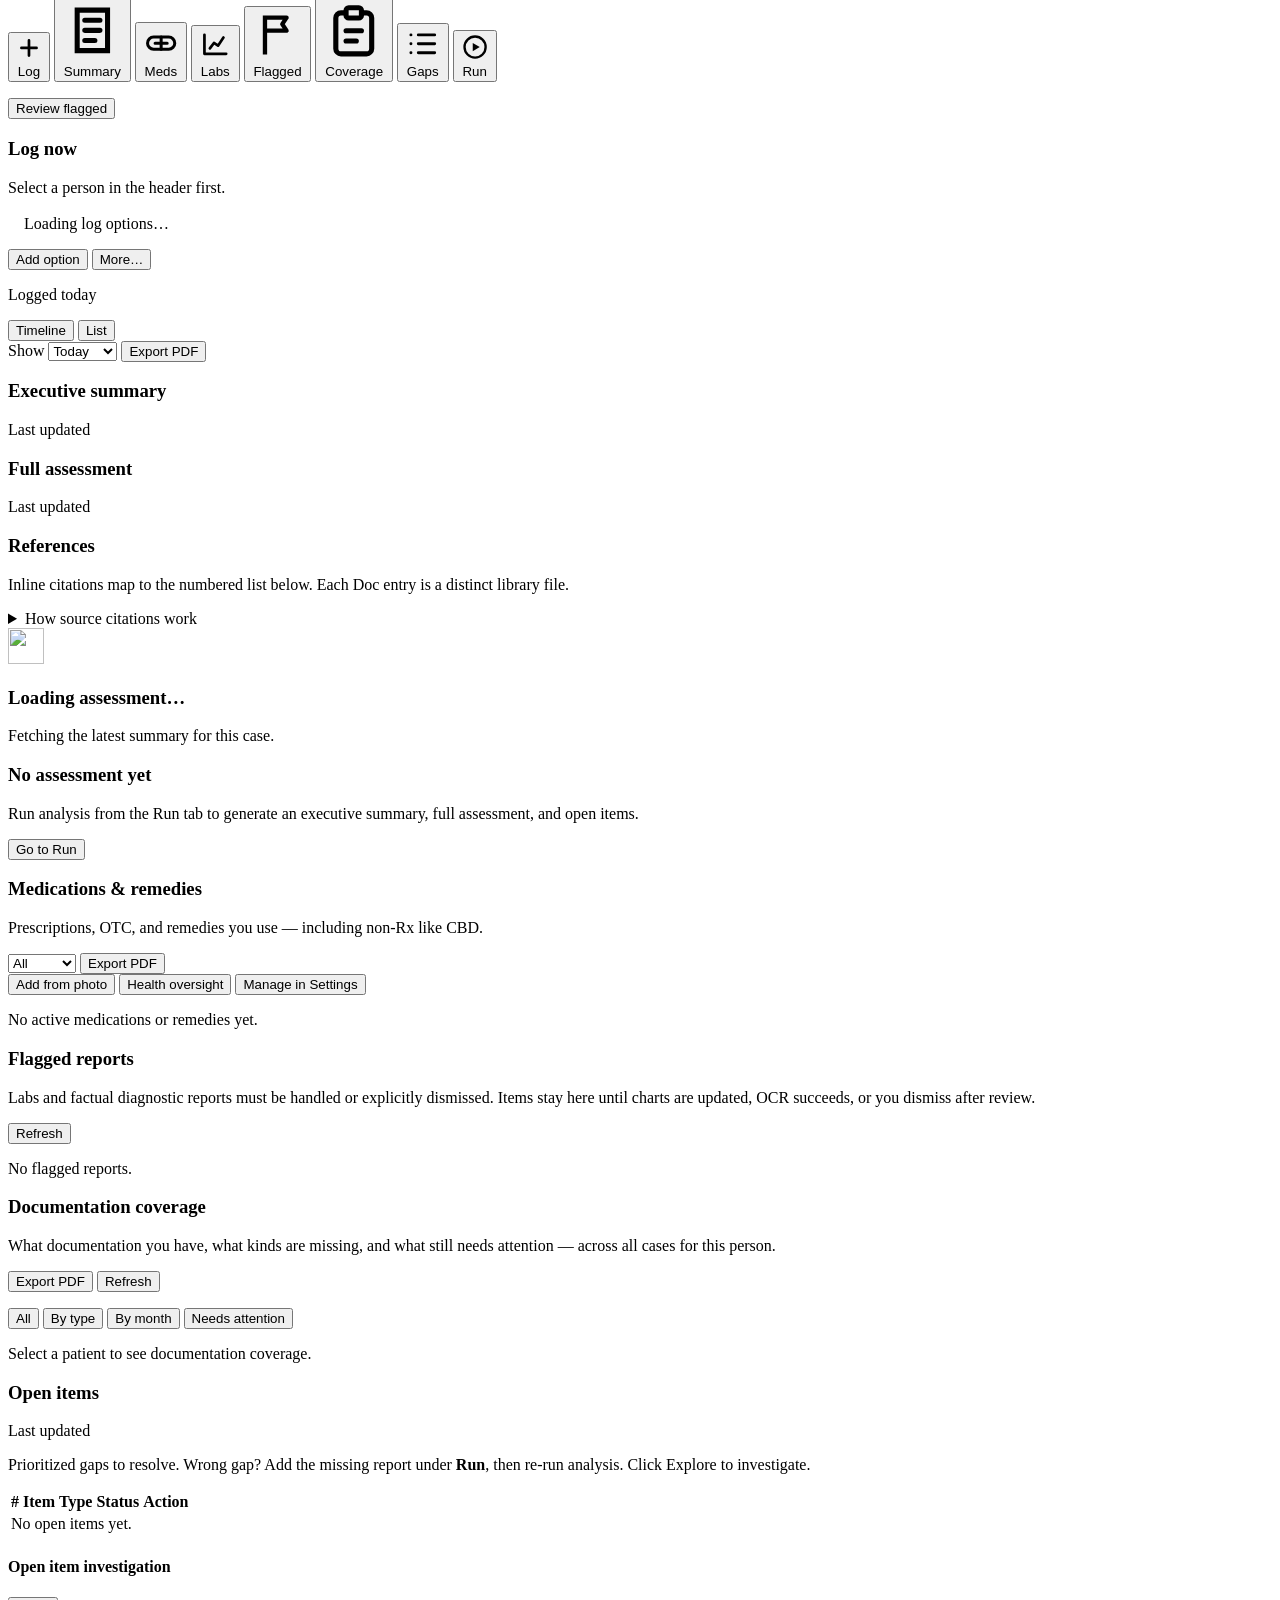
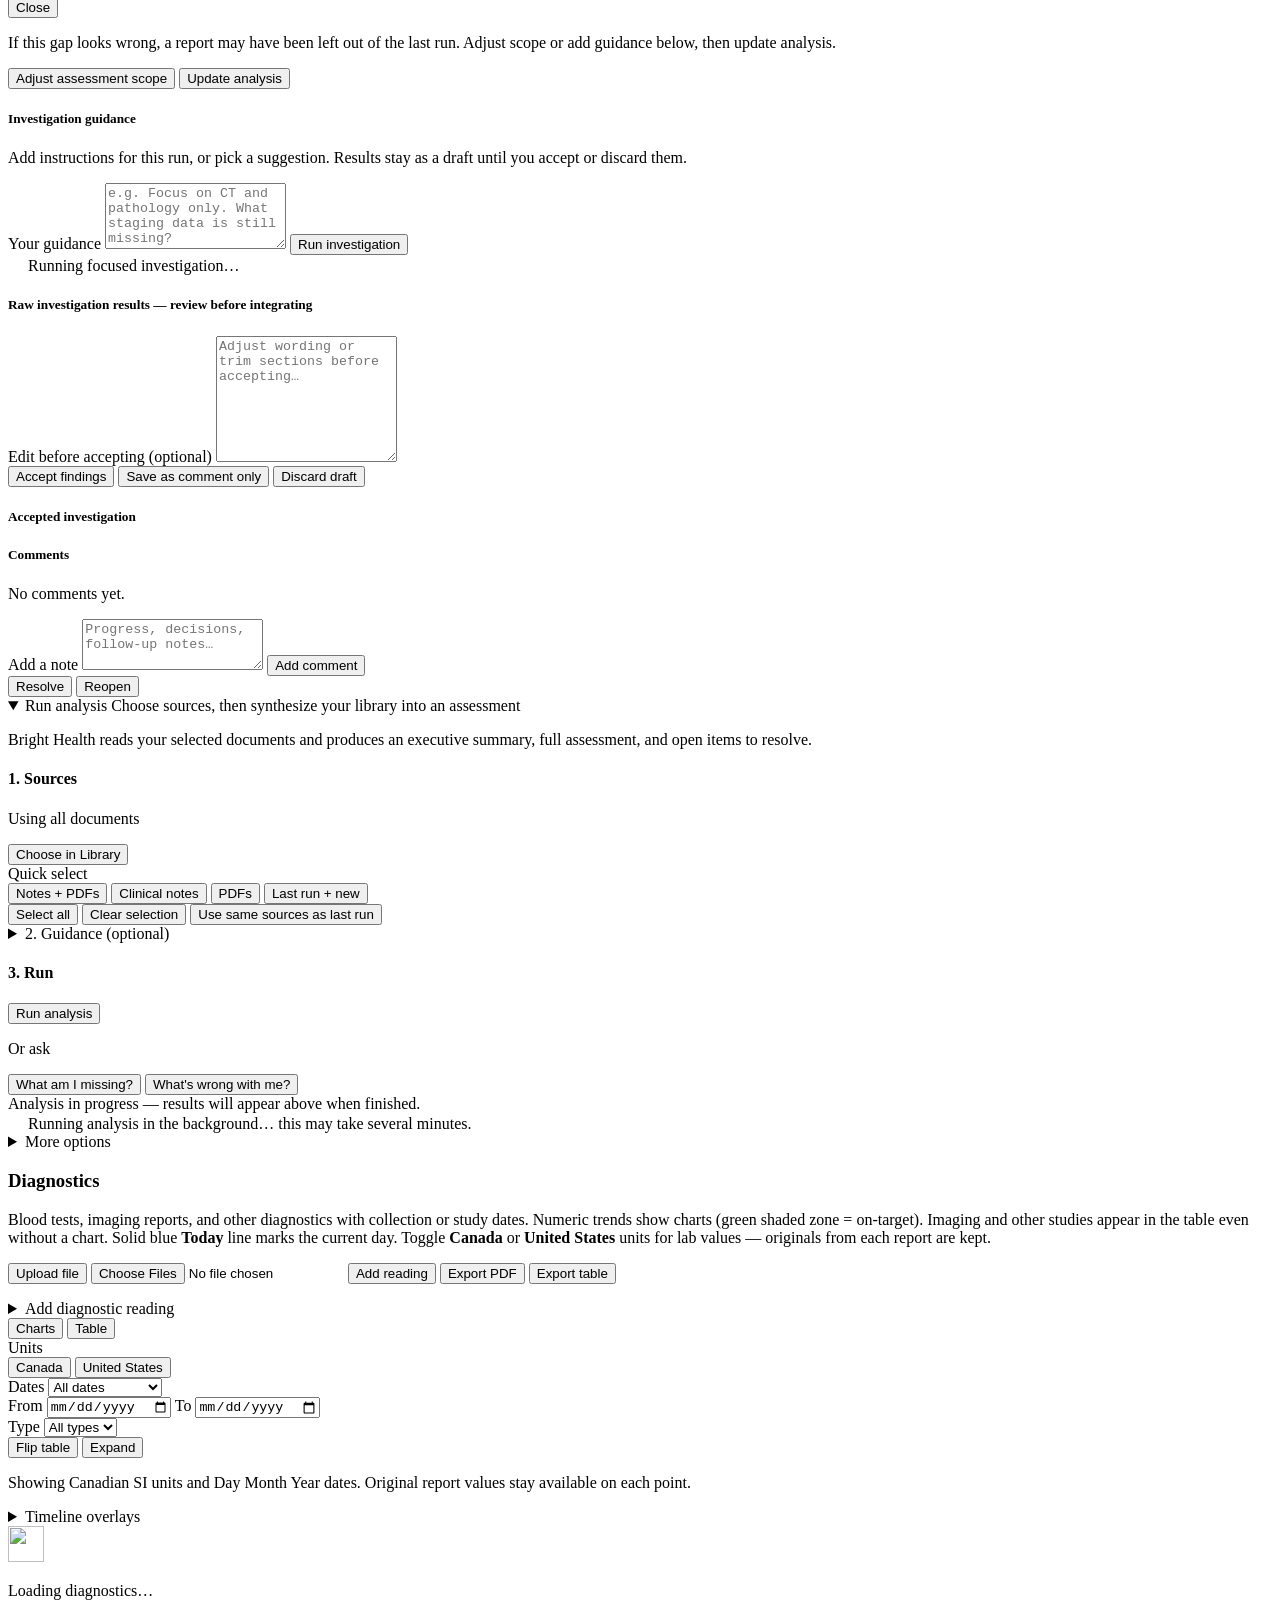
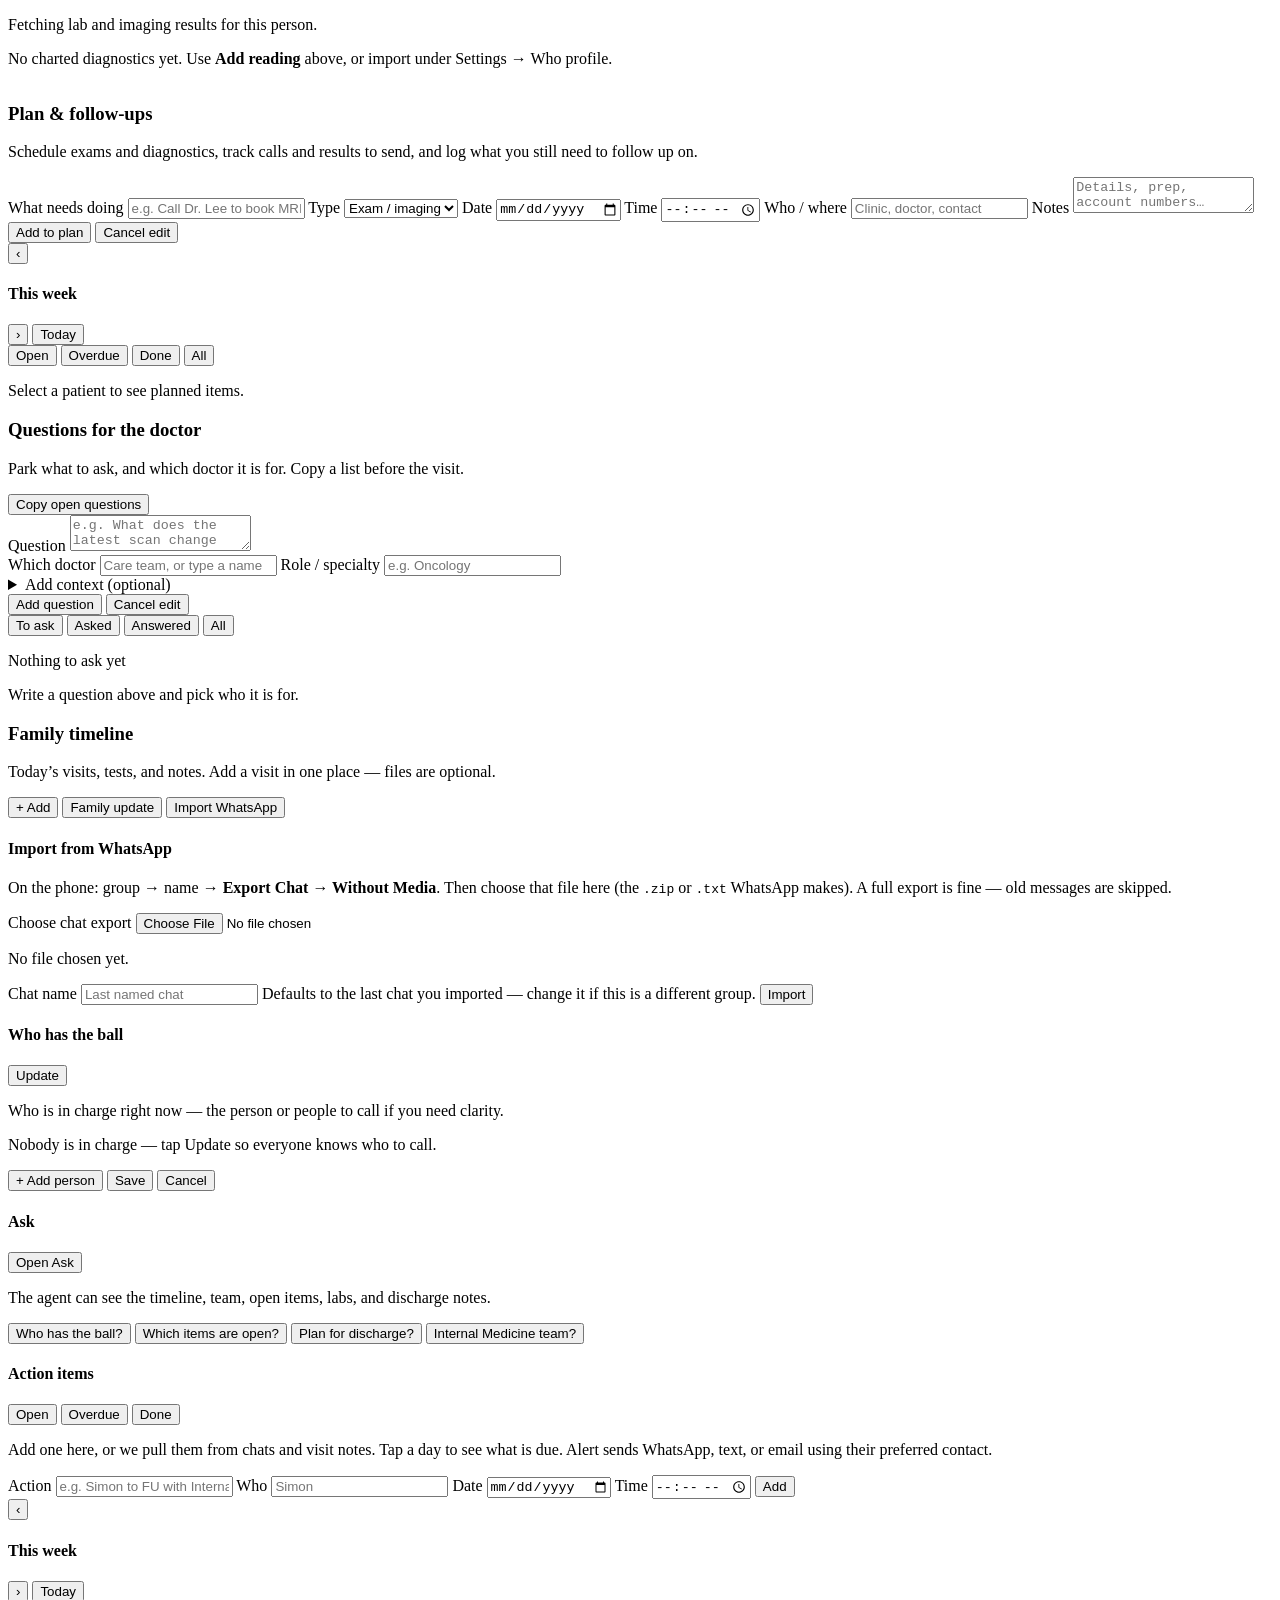
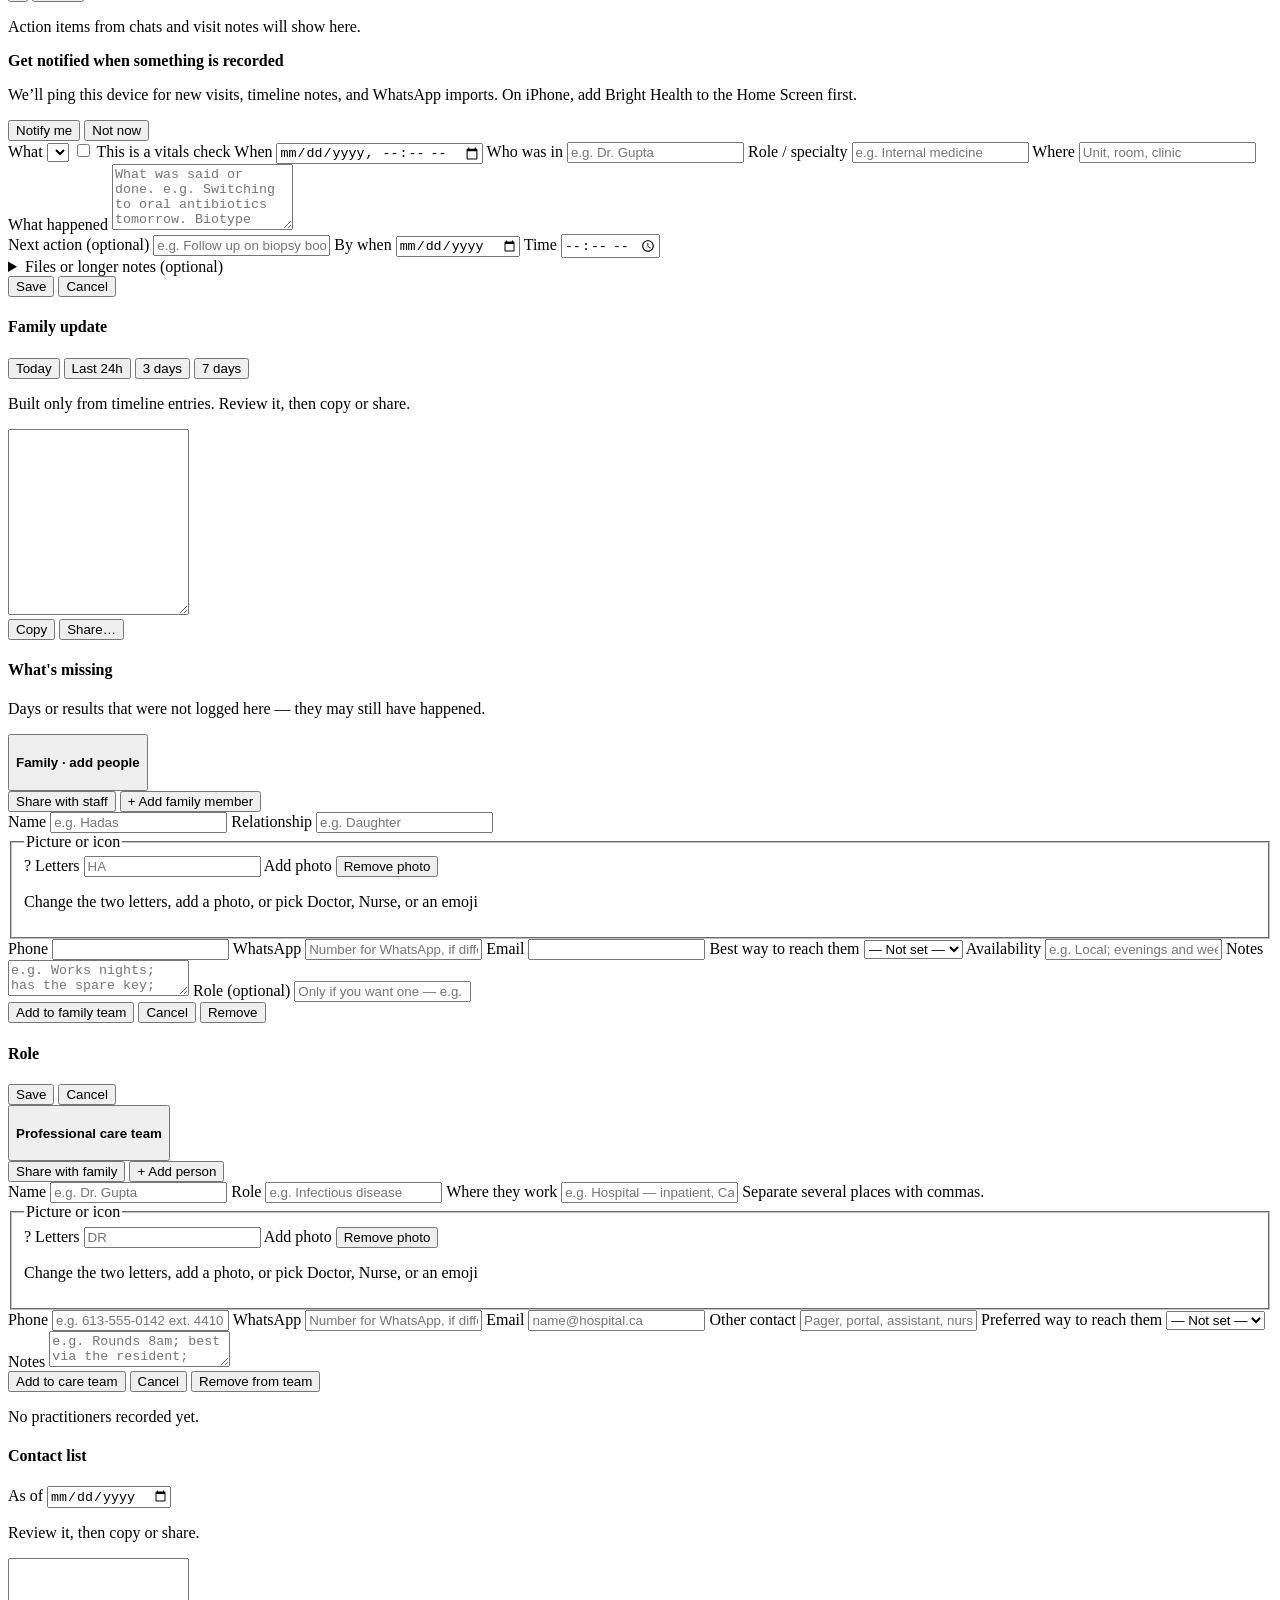
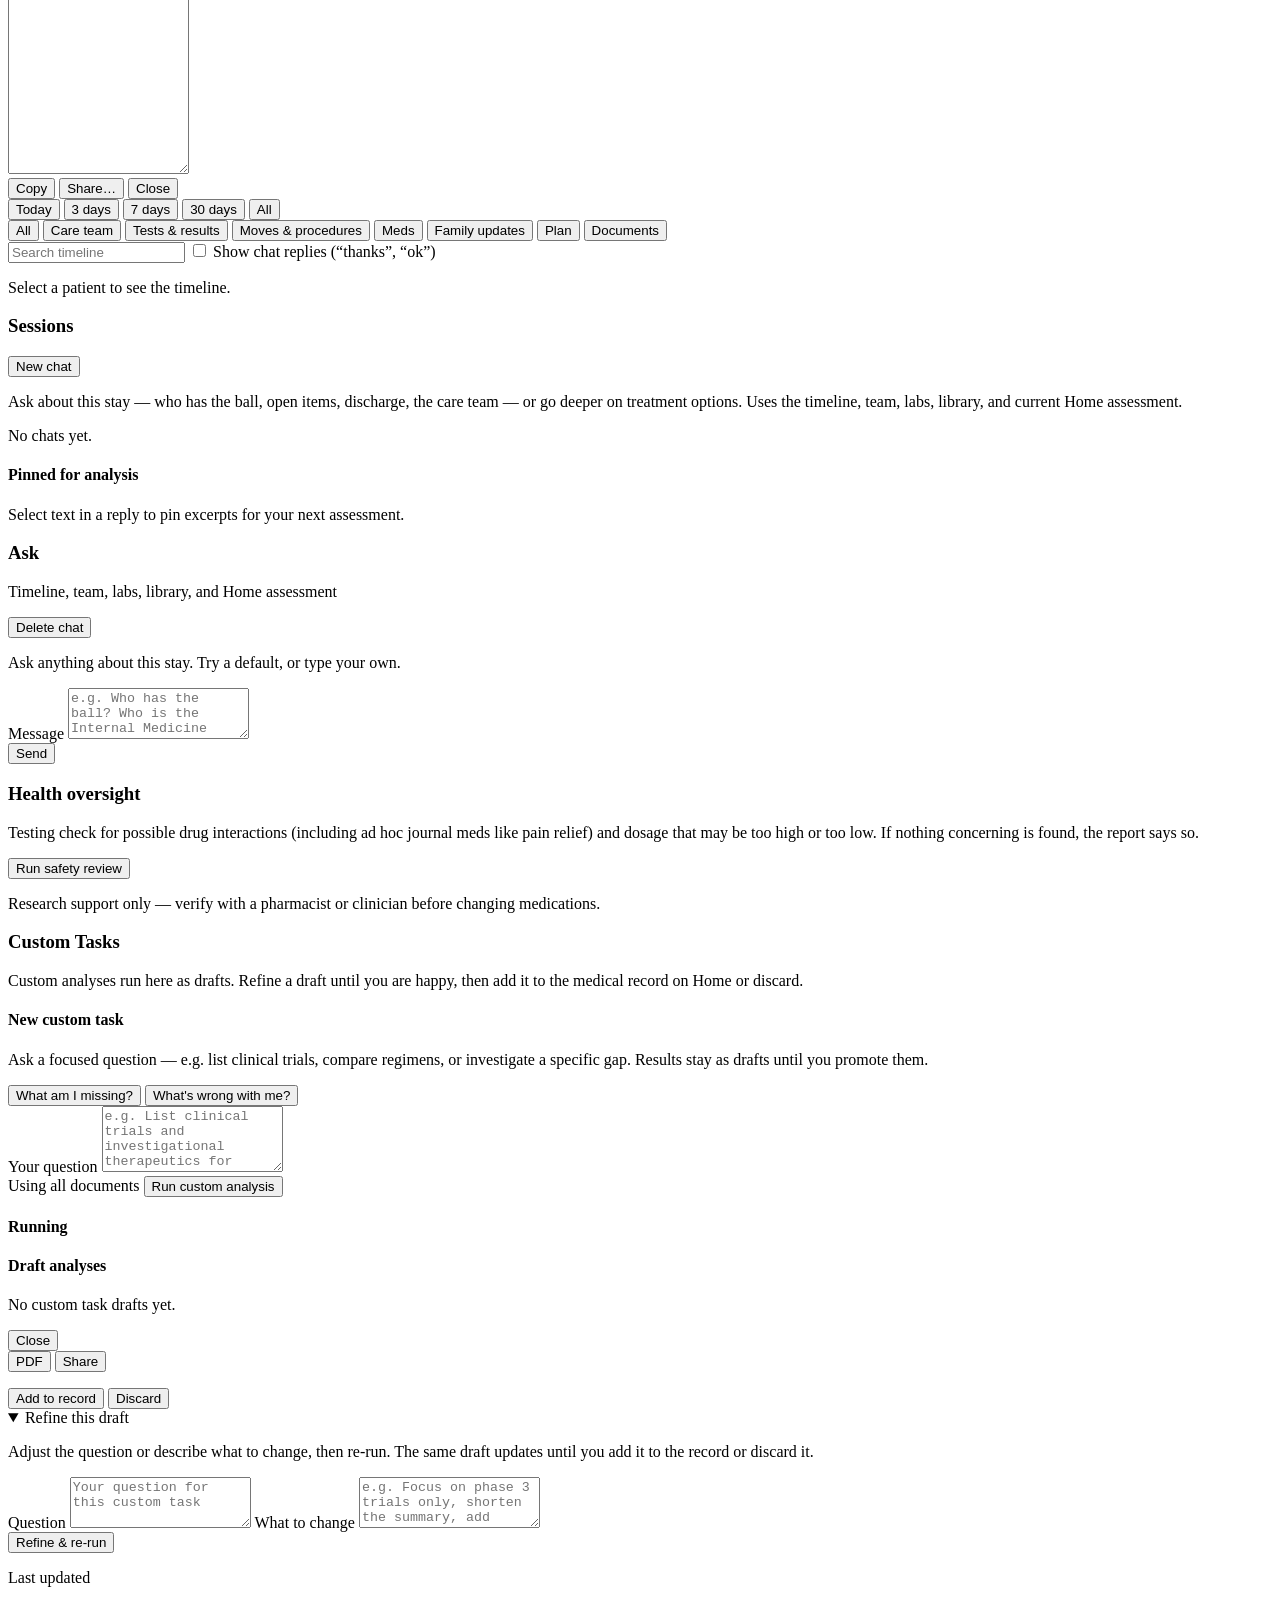
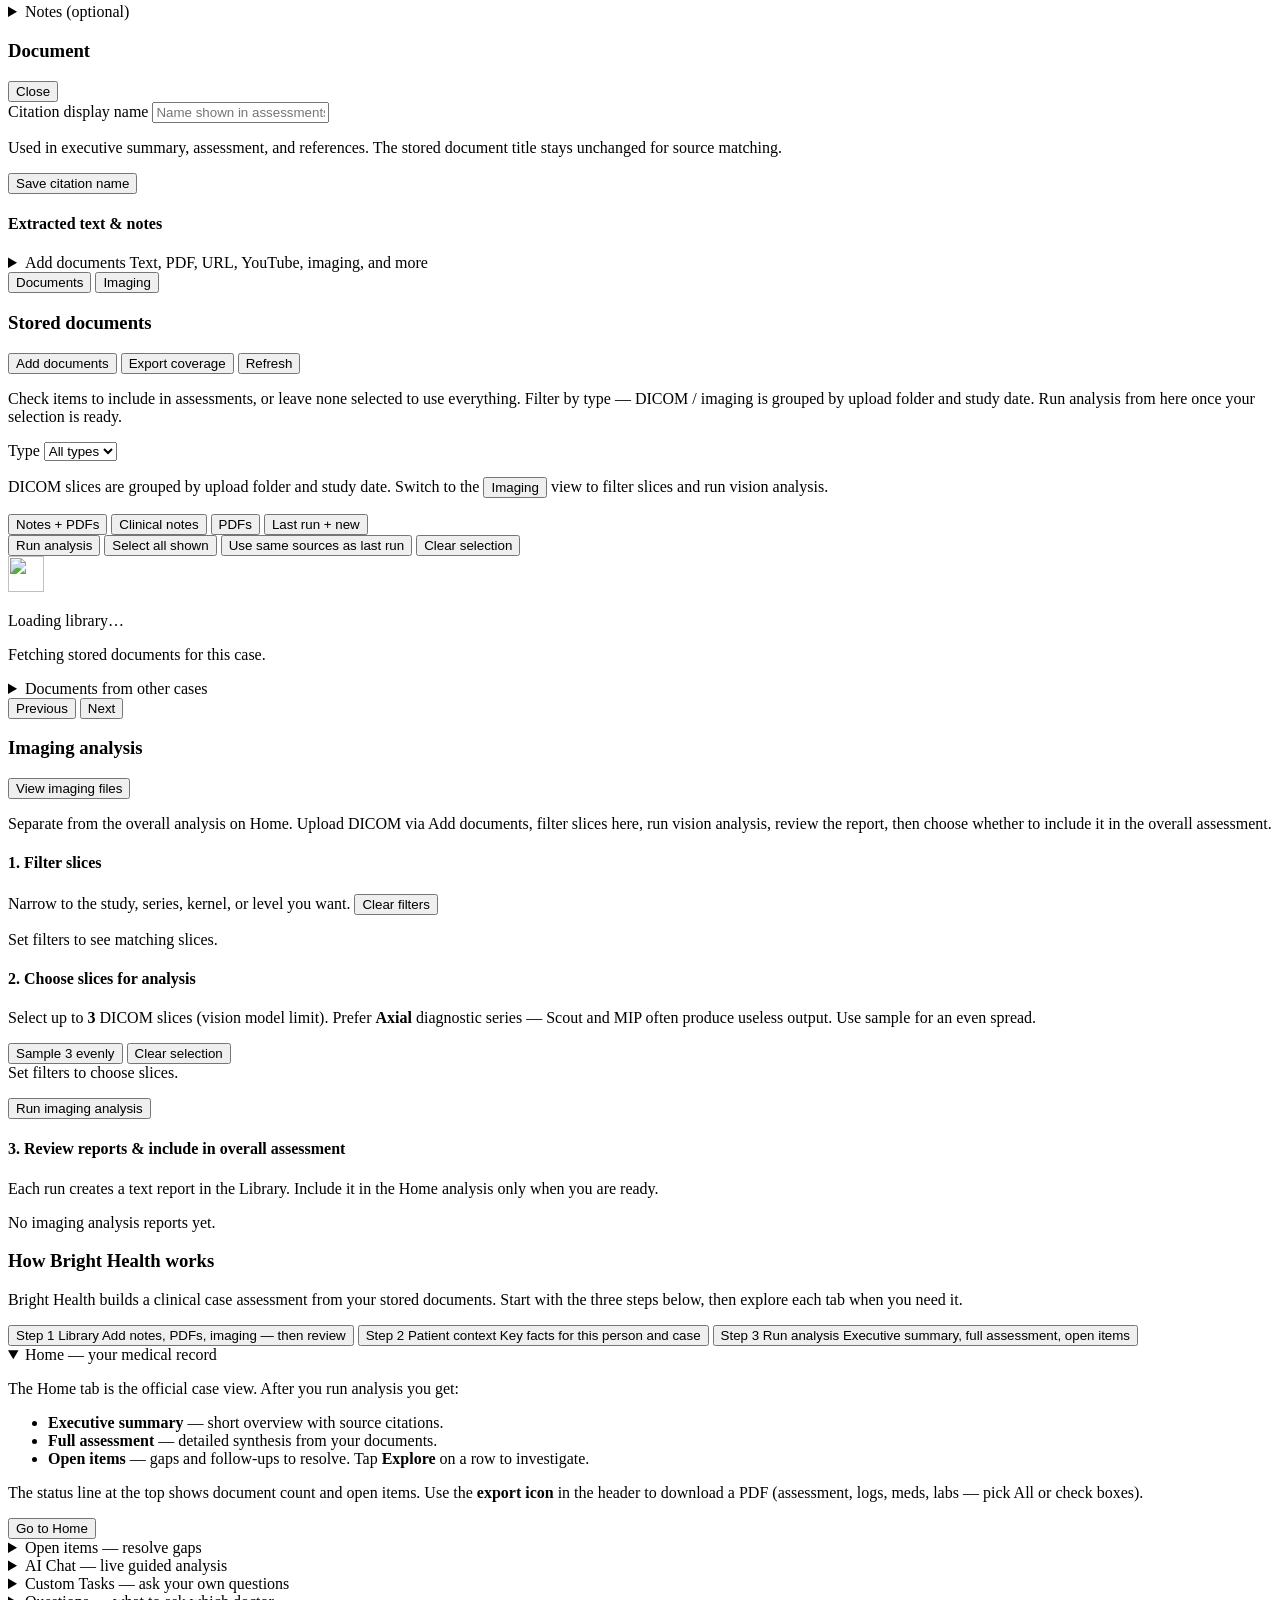
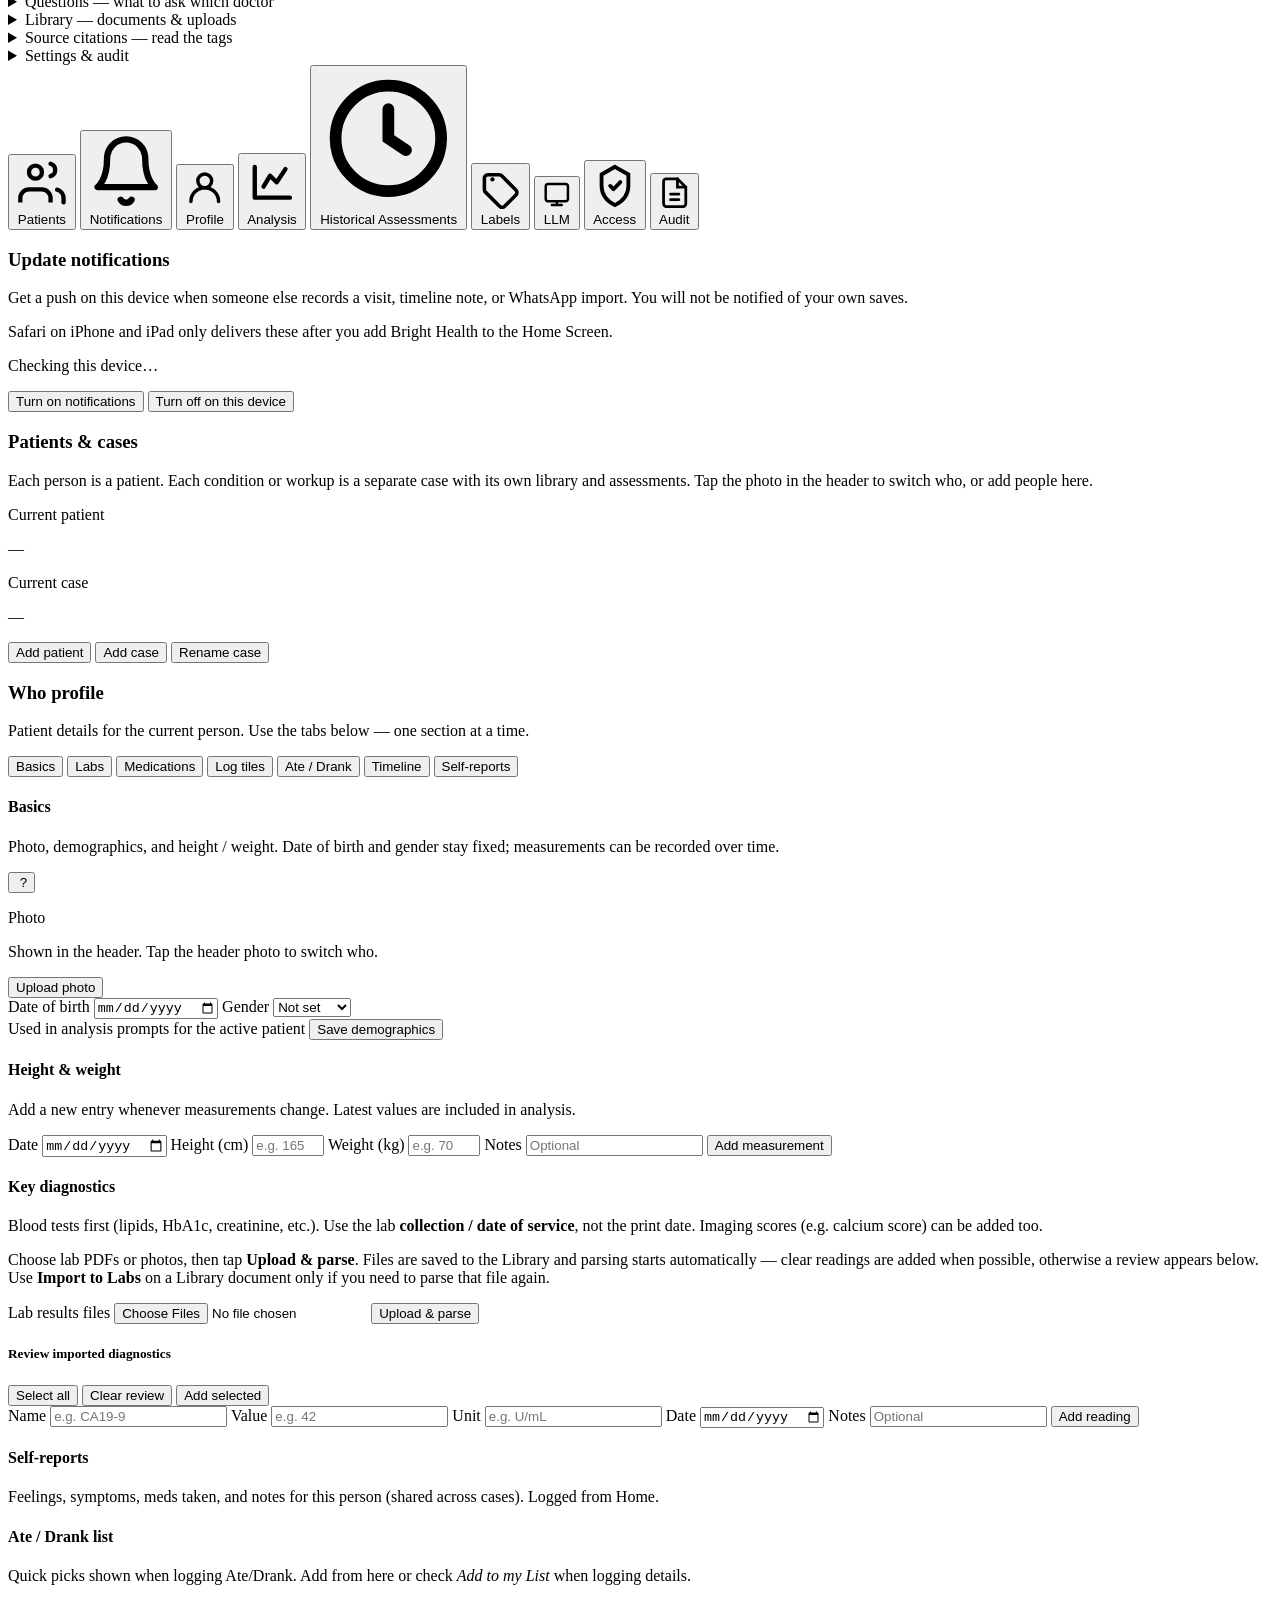
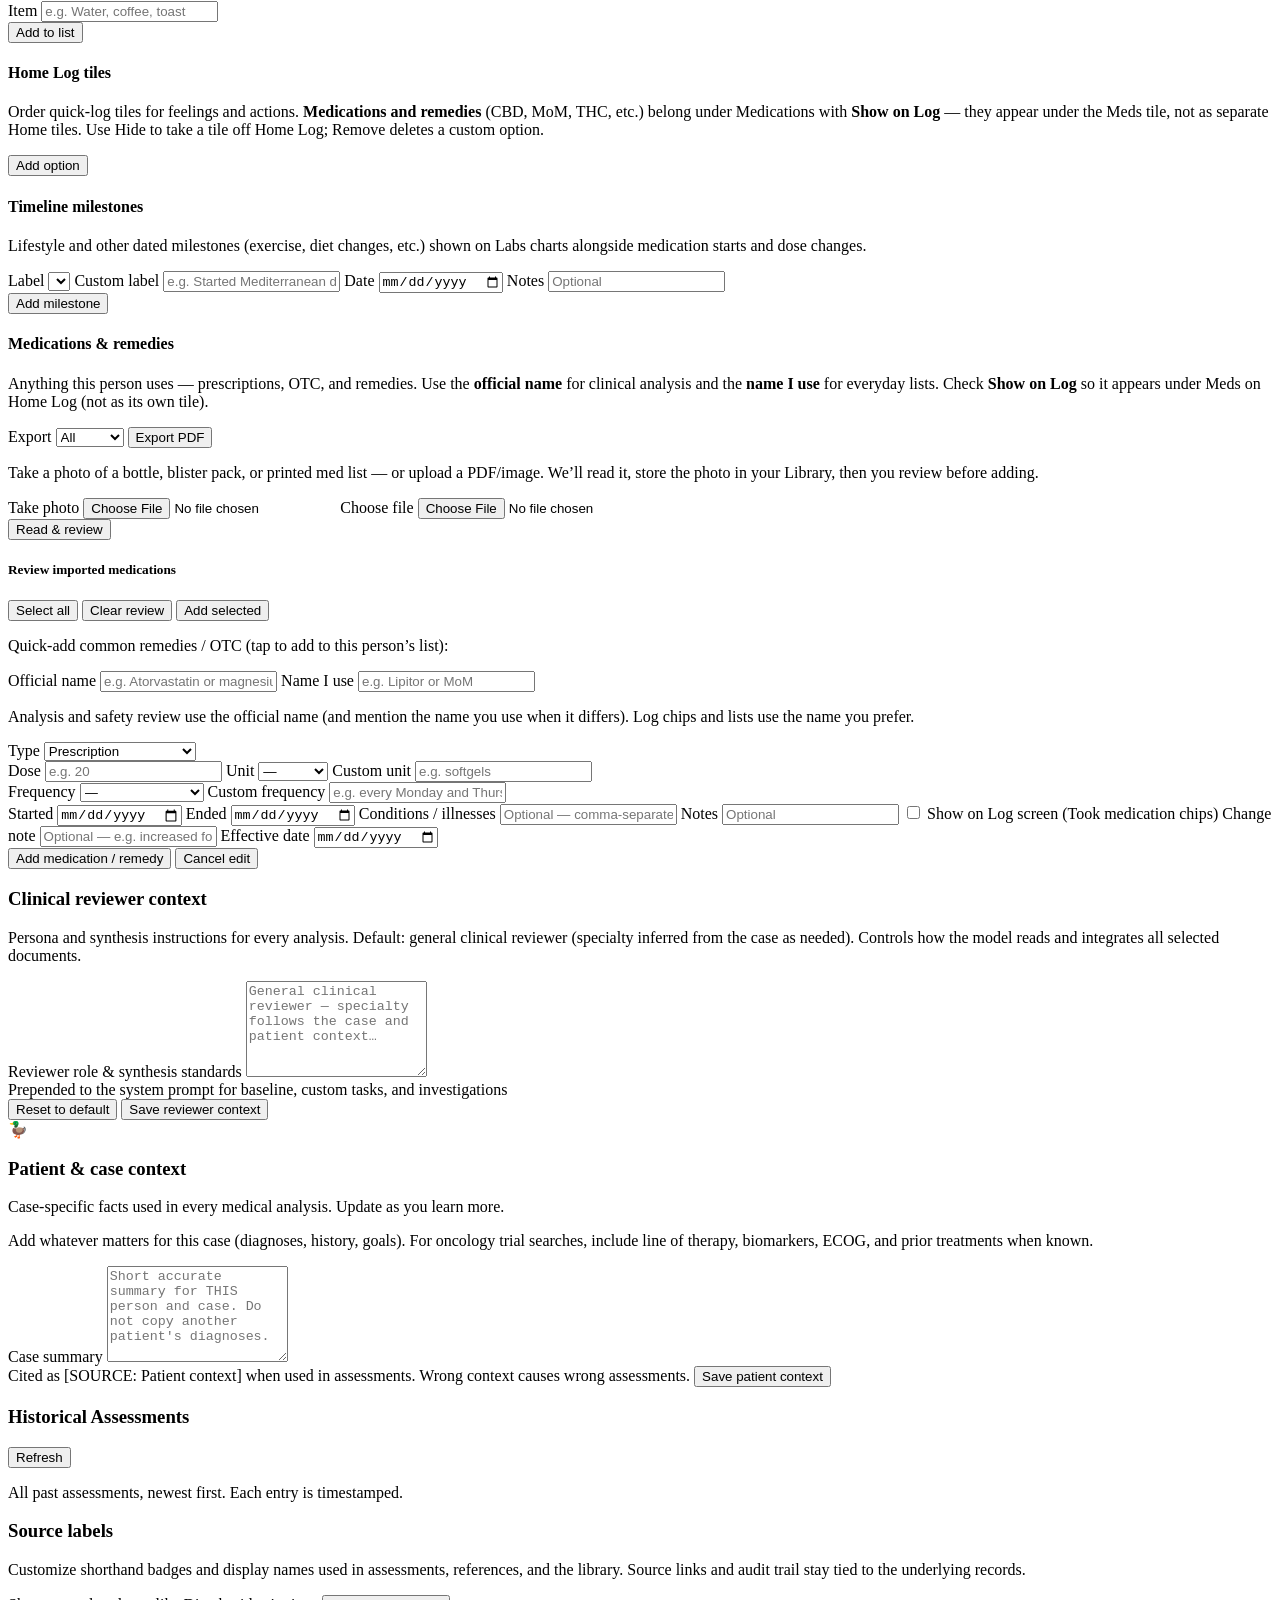
==== commit 7dc3f3dc: "Jump to WhatsApp import and default the chat name to the last one used (v1.8.26). Co-authored-by: Cu" ====
--- a/app/static/index.html
+++ b/app/static/index.html
@@ -1243,6 +1243,23 @@
           </div>
         </div>
 
+        <div id="timeline-import" class="timeline-panel hidden" tabindex="-1">
+          <h4>Import from WhatsApp</h4>
+          <p class="muted small">On the phone: group → name → <strong>Export Chat → Without Media</strong>. Then choose that file here (the <code>.zip</code> or <code>.txt</code> WhatsApp makes). A full export is fine — old messages are skipped.</p>
+          <div class="timeline-import-stack">
+            <label class="btn secondary" for="tl-import-file">Choose chat export</label>
+            <input type="file" id="tl-import-file">
+            <p id="tl-import-filename" class="muted small">No file chosen yet.</p>
+            <label for="tl-import-name">Chat name
+              <input type="text" id="tl-import-name" list="tl-import-name-list" maxlength="120" placeholder="Last named chat">
+              <datalist id="tl-import-name-list"></datalist>
+              <span class="muted small">Defaults to the last chat you imported — change it if this is a different group.</span>
+            </label>
+            <button type="button" class="btn primary" id="btn-tl-import-run">Import</button>
+          </div>
+          <p id="tl-import-status" class="muted small"></p>
+        </div>
+
         <section id="who-has-ball" class="who-has-ball" aria-label="Who has the ball">
           <div class="timeline-team-head">
             <h4>Who has the ball</h4>
@@ -1392,21 +1409,6 @@
           </div>
           <input type="hidden" id="tl-edit-id" value="">
         </form>
-
-        <div id="timeline-import" class="timeline-panel hidden">
-          <h4>Import from WhatsApp</h4>
-          <p class="muted small">On the phone: group → name → <strong>Export Chat → Without Media</strong>. Then choose that file here (the <code>.zip</code> or <code>.txt</code> WhatsApp makes). A full export is fine — old messages are skipped.</p>
-          <div class="timeline-import-stack">
-            <label class="btn secondary" for="tl-import-file">Choose chat export</label>
-            <input type="file" id="tl-import-file">
-            <p id="tl-import-filename" class="muted small">No file chosen yet.</p>
-            <label for="tl-import-name">Chat name <span class="muted small">(optional)</span>
-              <input type="text" id="tl-import-name" maxlength="120" placeholder="e.g. Susan Health Updates">
-            </label>
-            <button type="button" class="btn primary" id="btn-tl-import-run">Import</button>
-          </div>
-          <p id="tl-import-status" class="muted small"></p>
-        </div>
 
         <div id="timeline-update" class="timeline-panel hidden">
           <div class="row-between wrap">
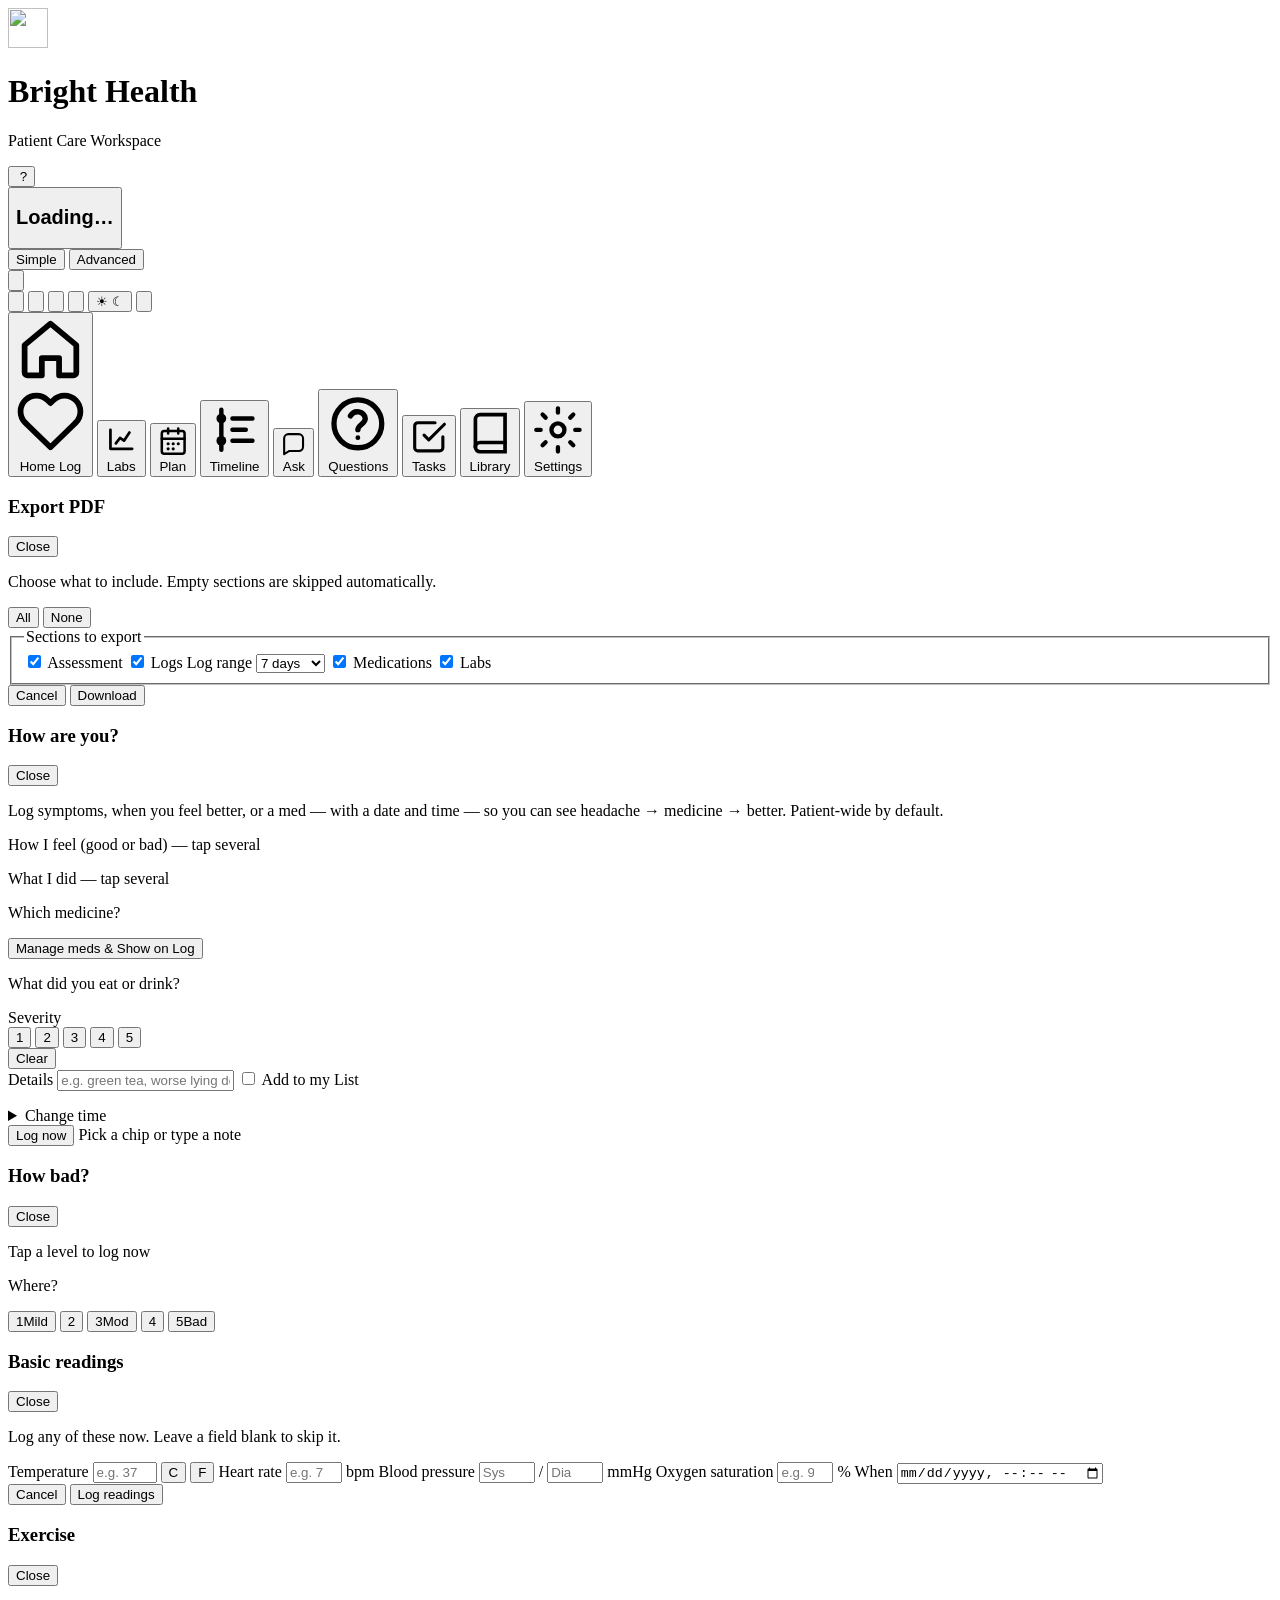
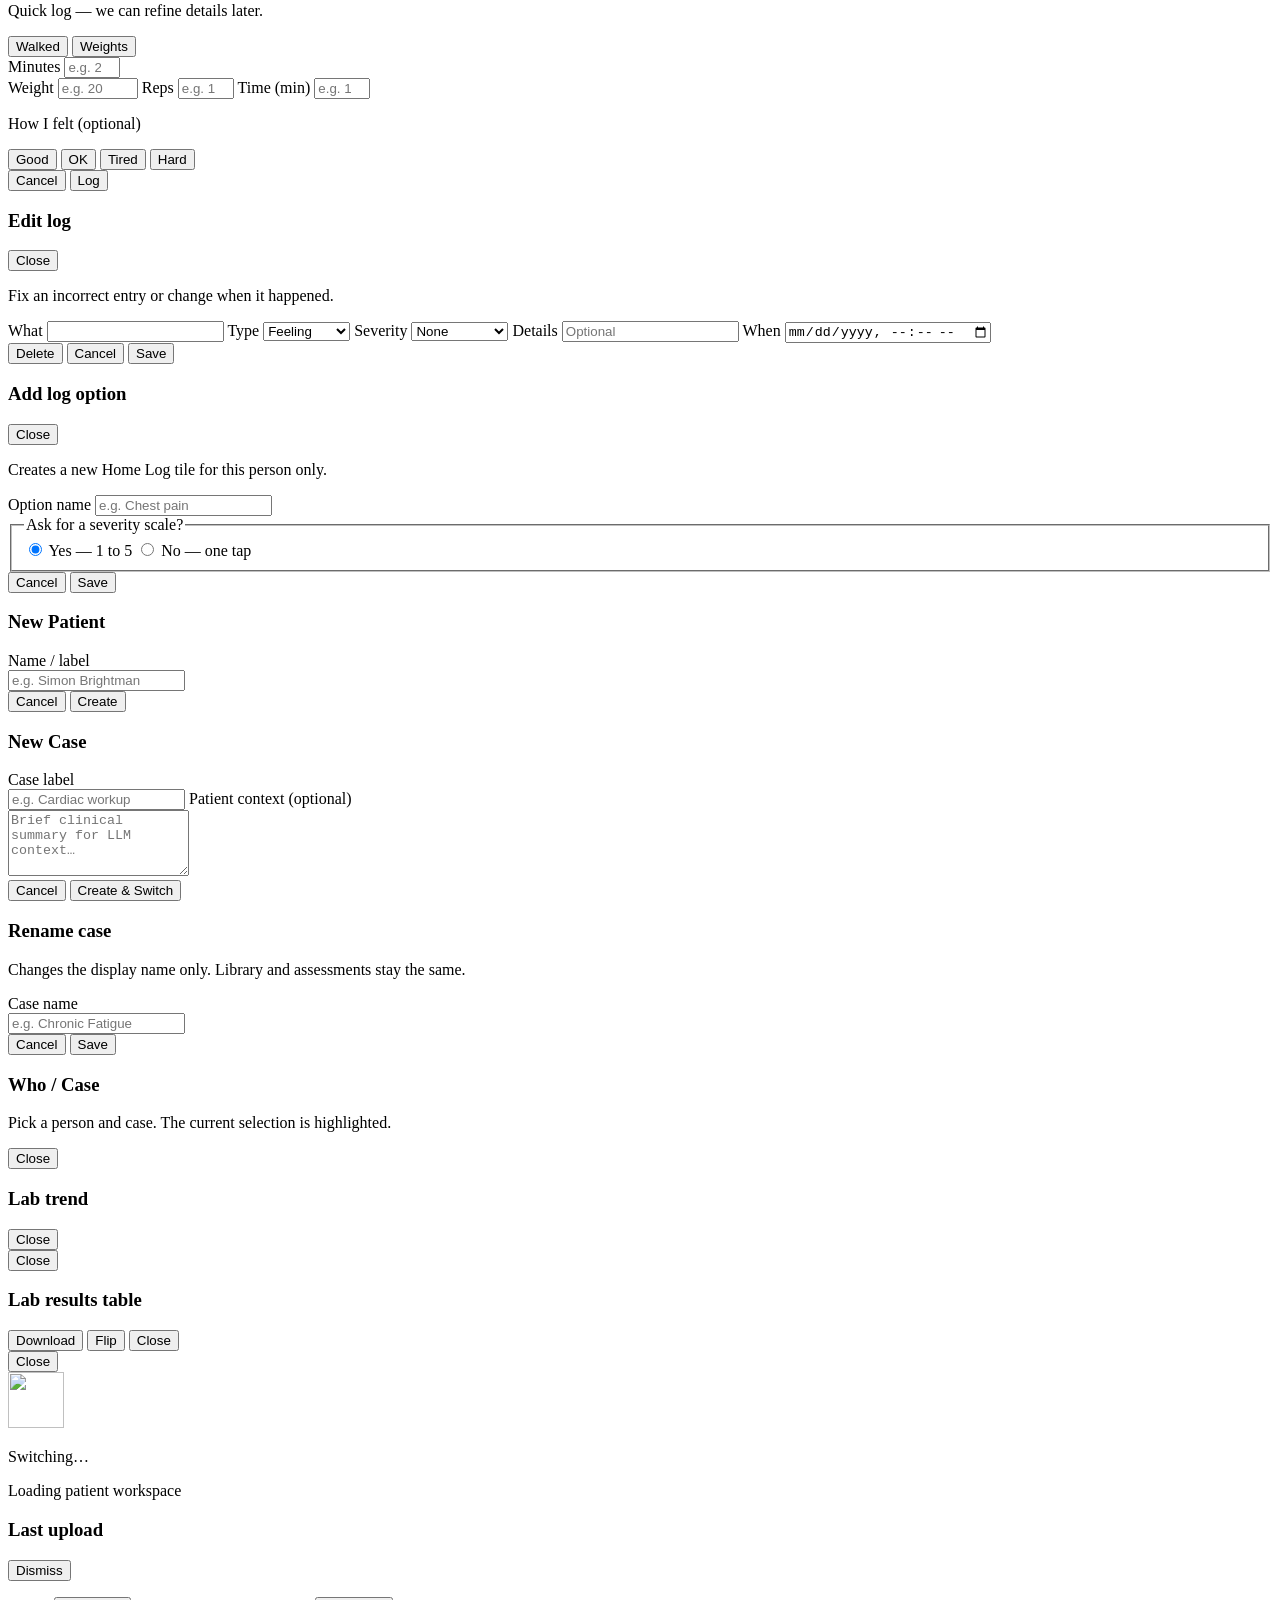
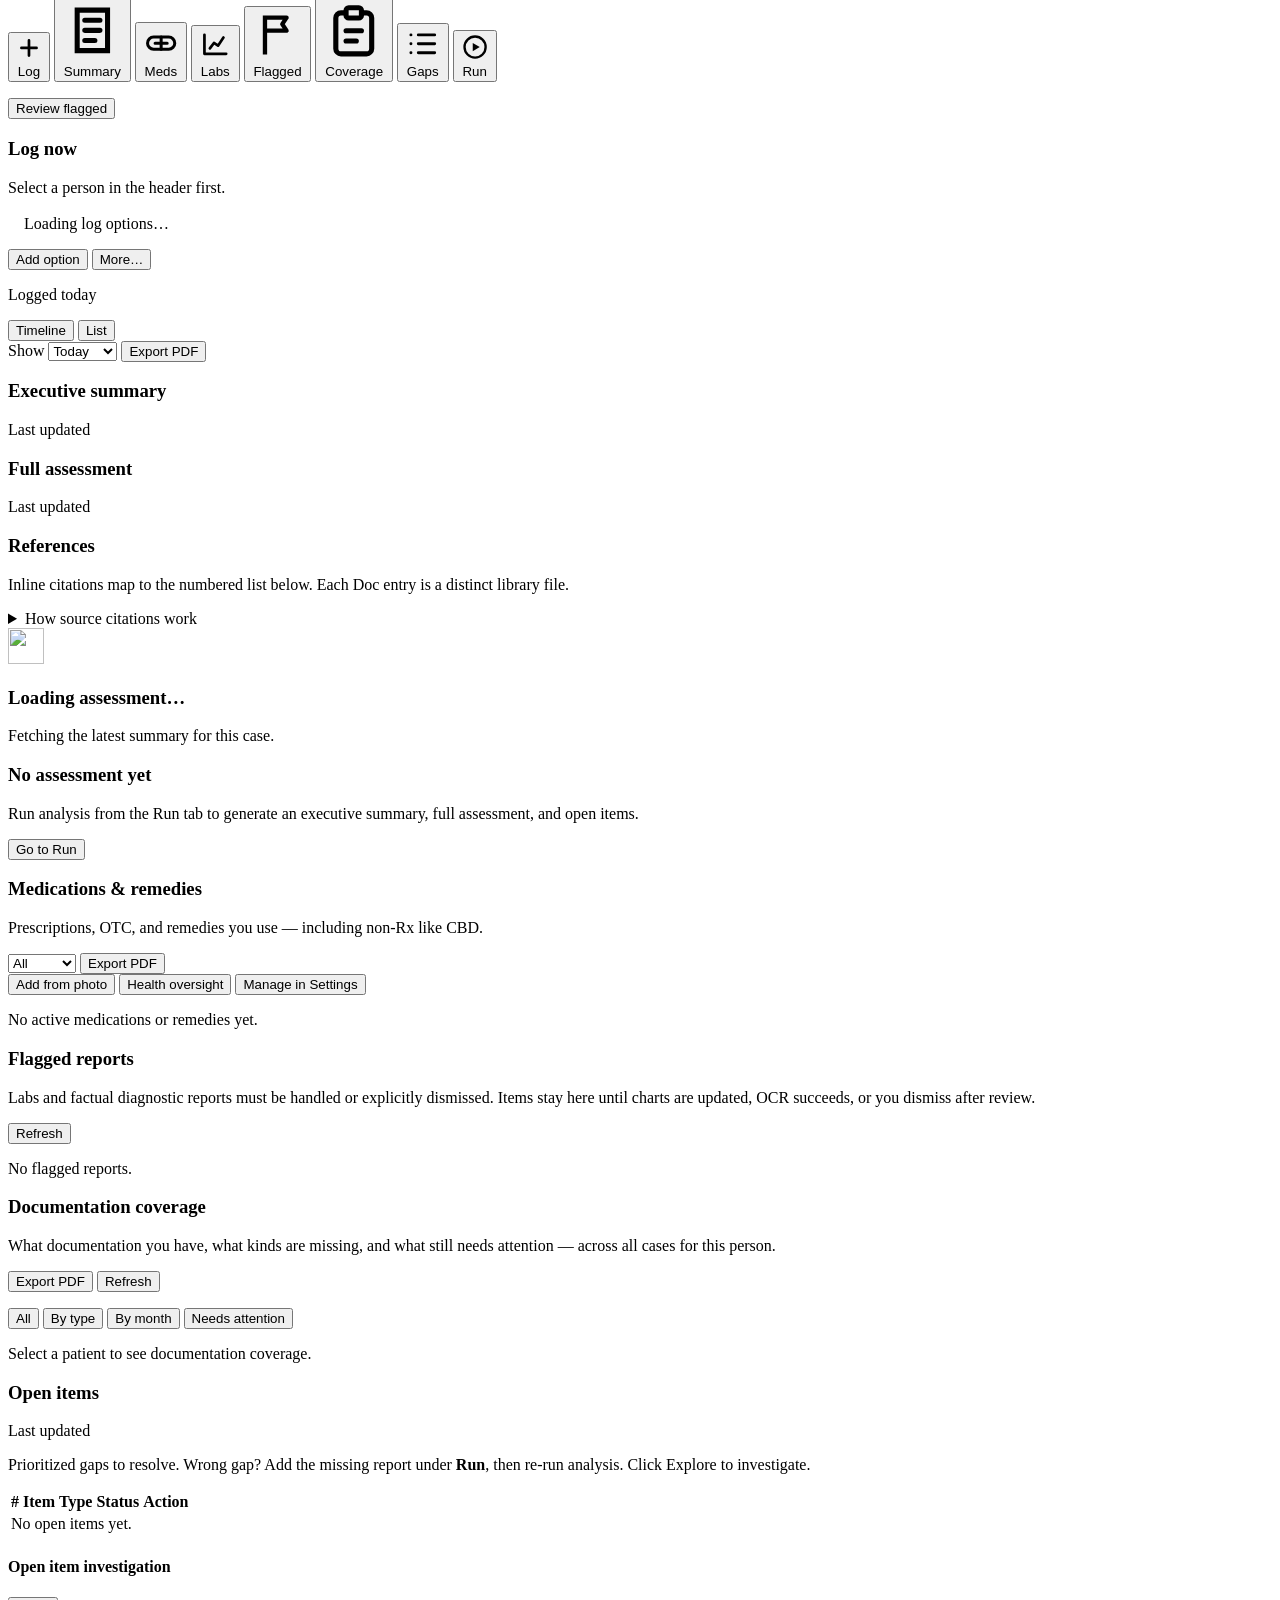
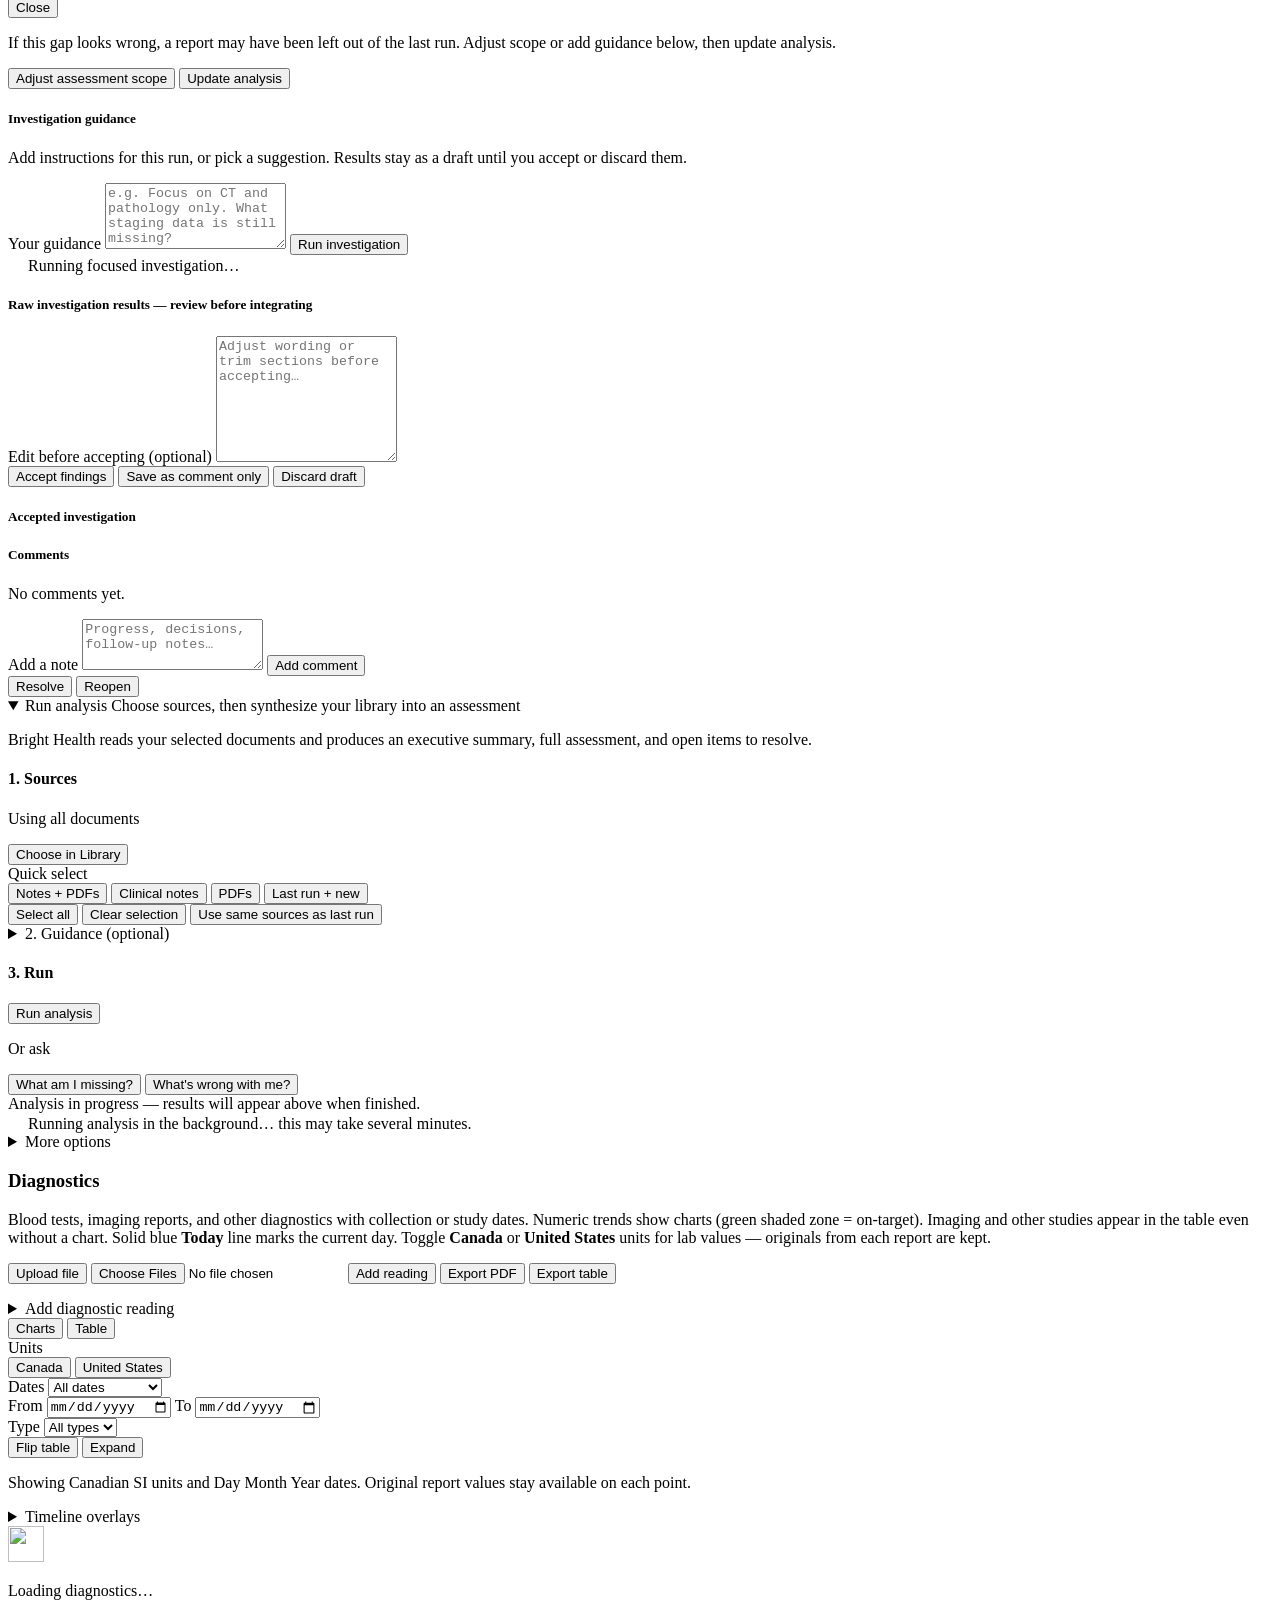
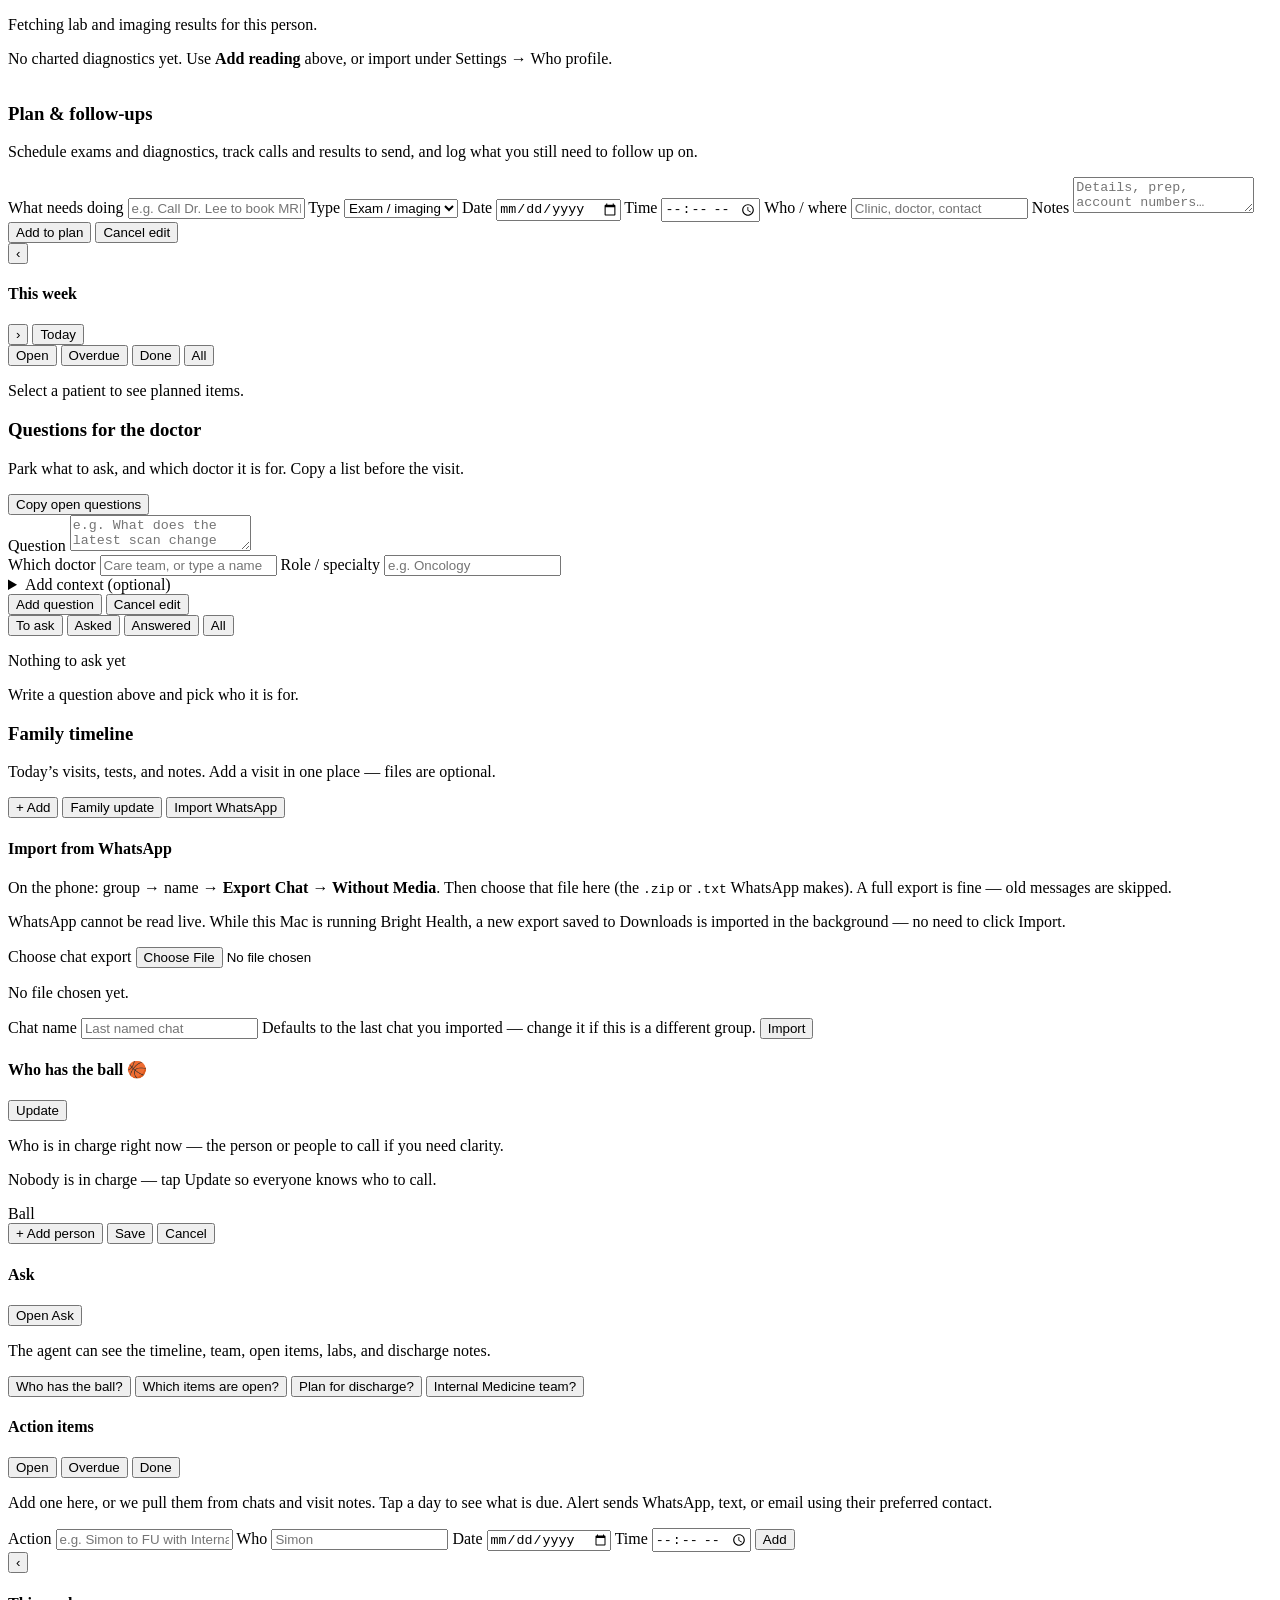
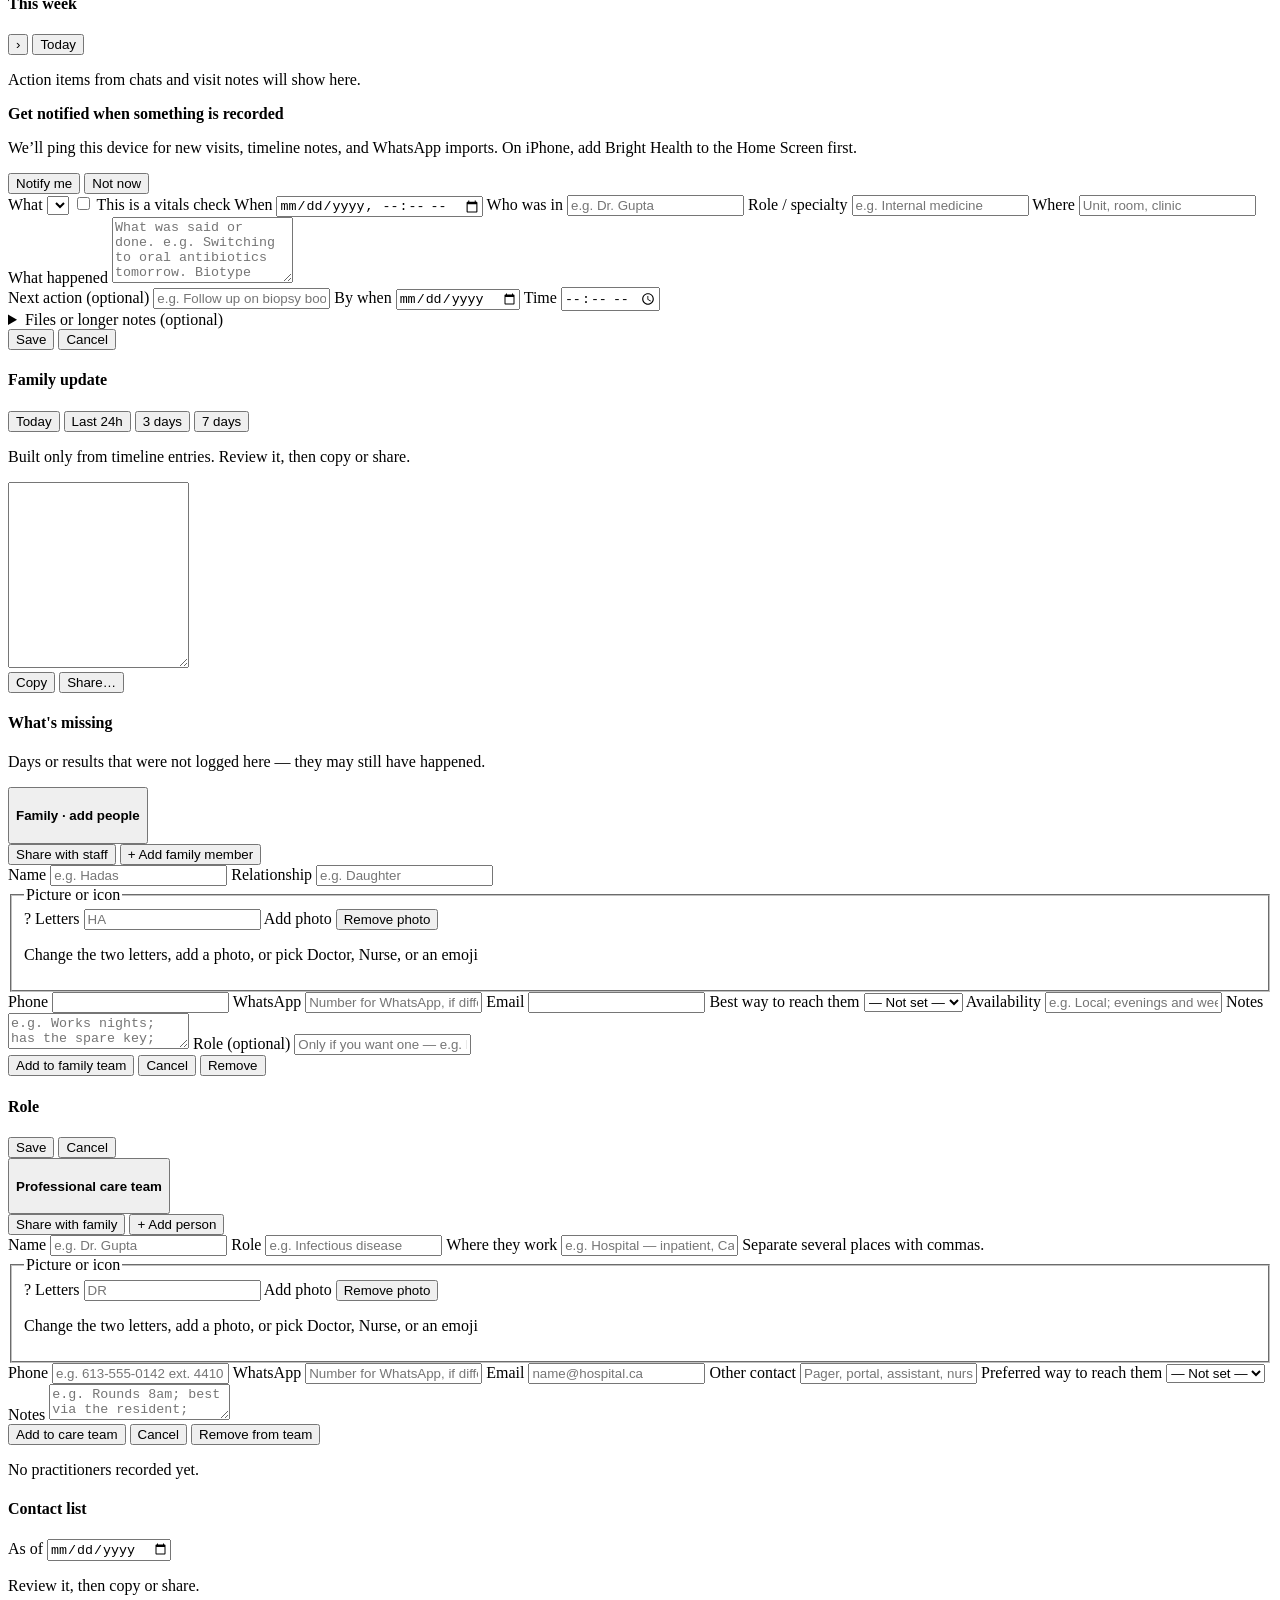
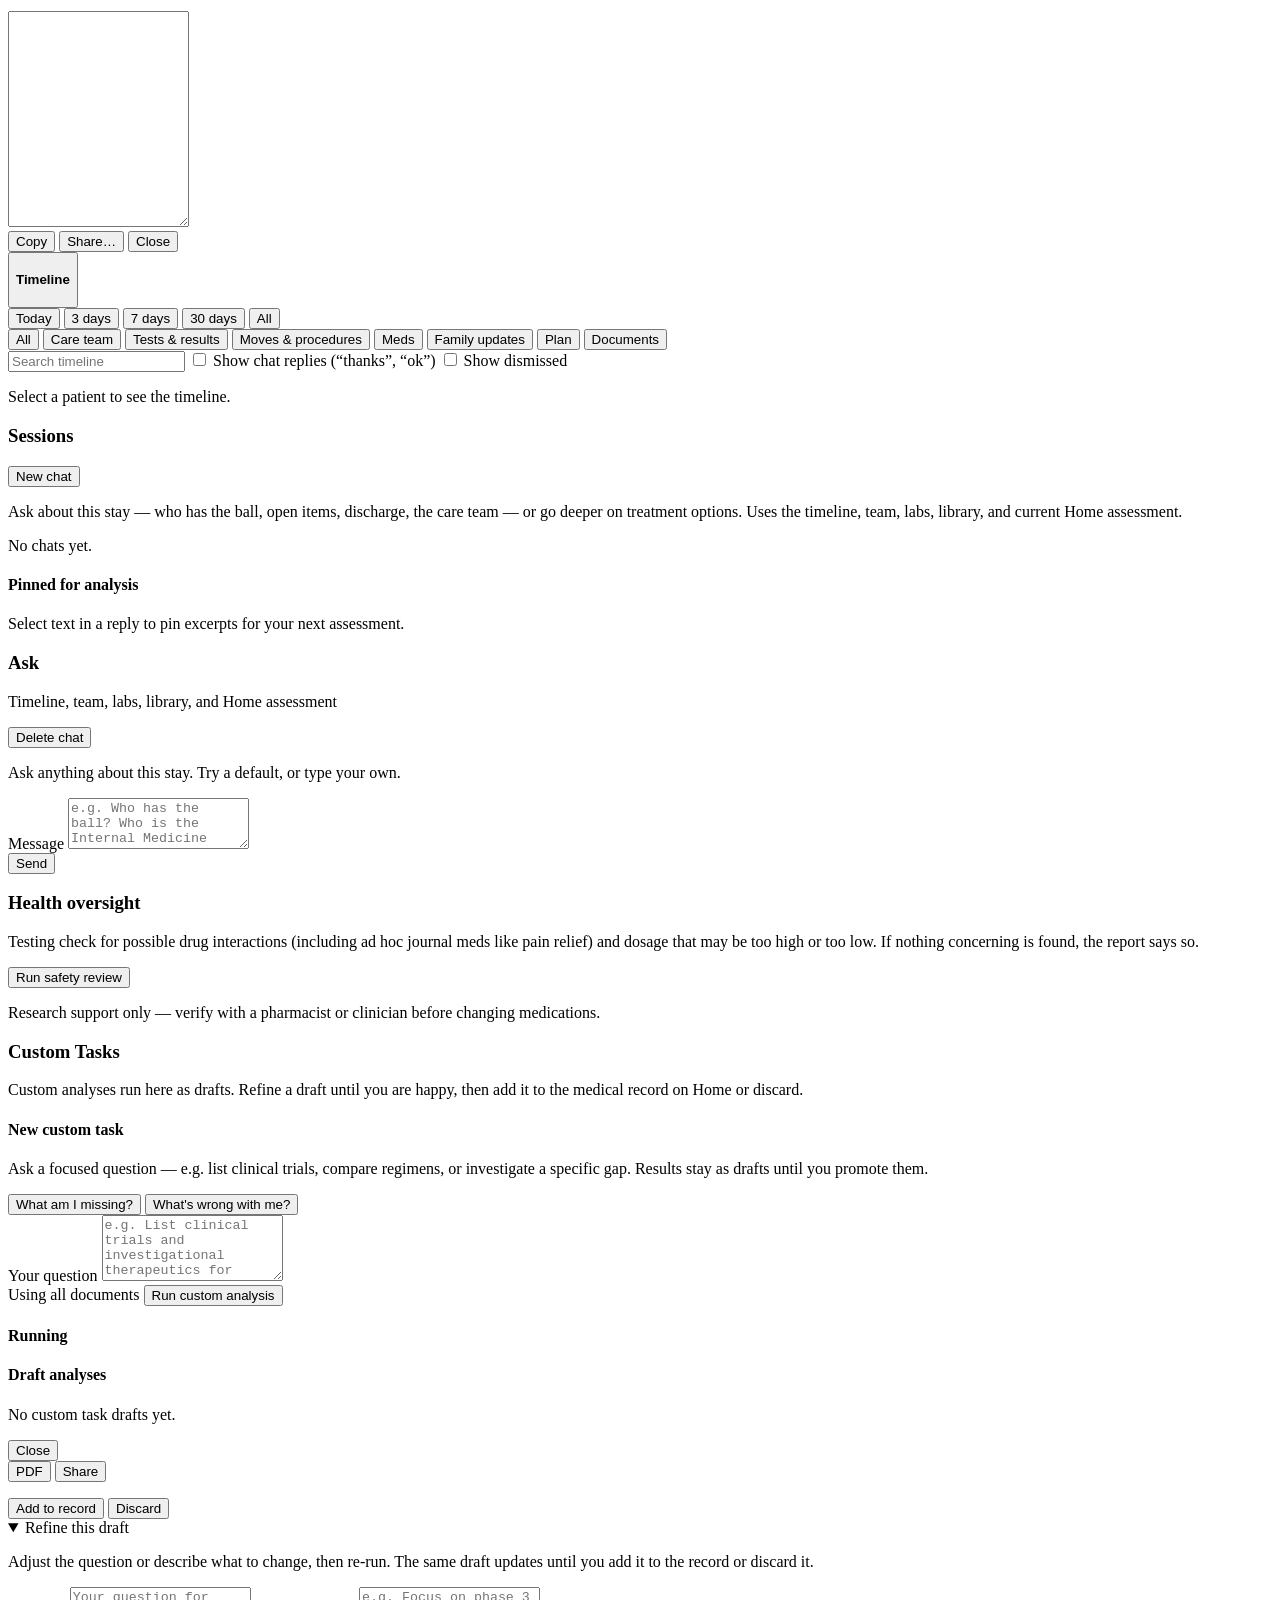
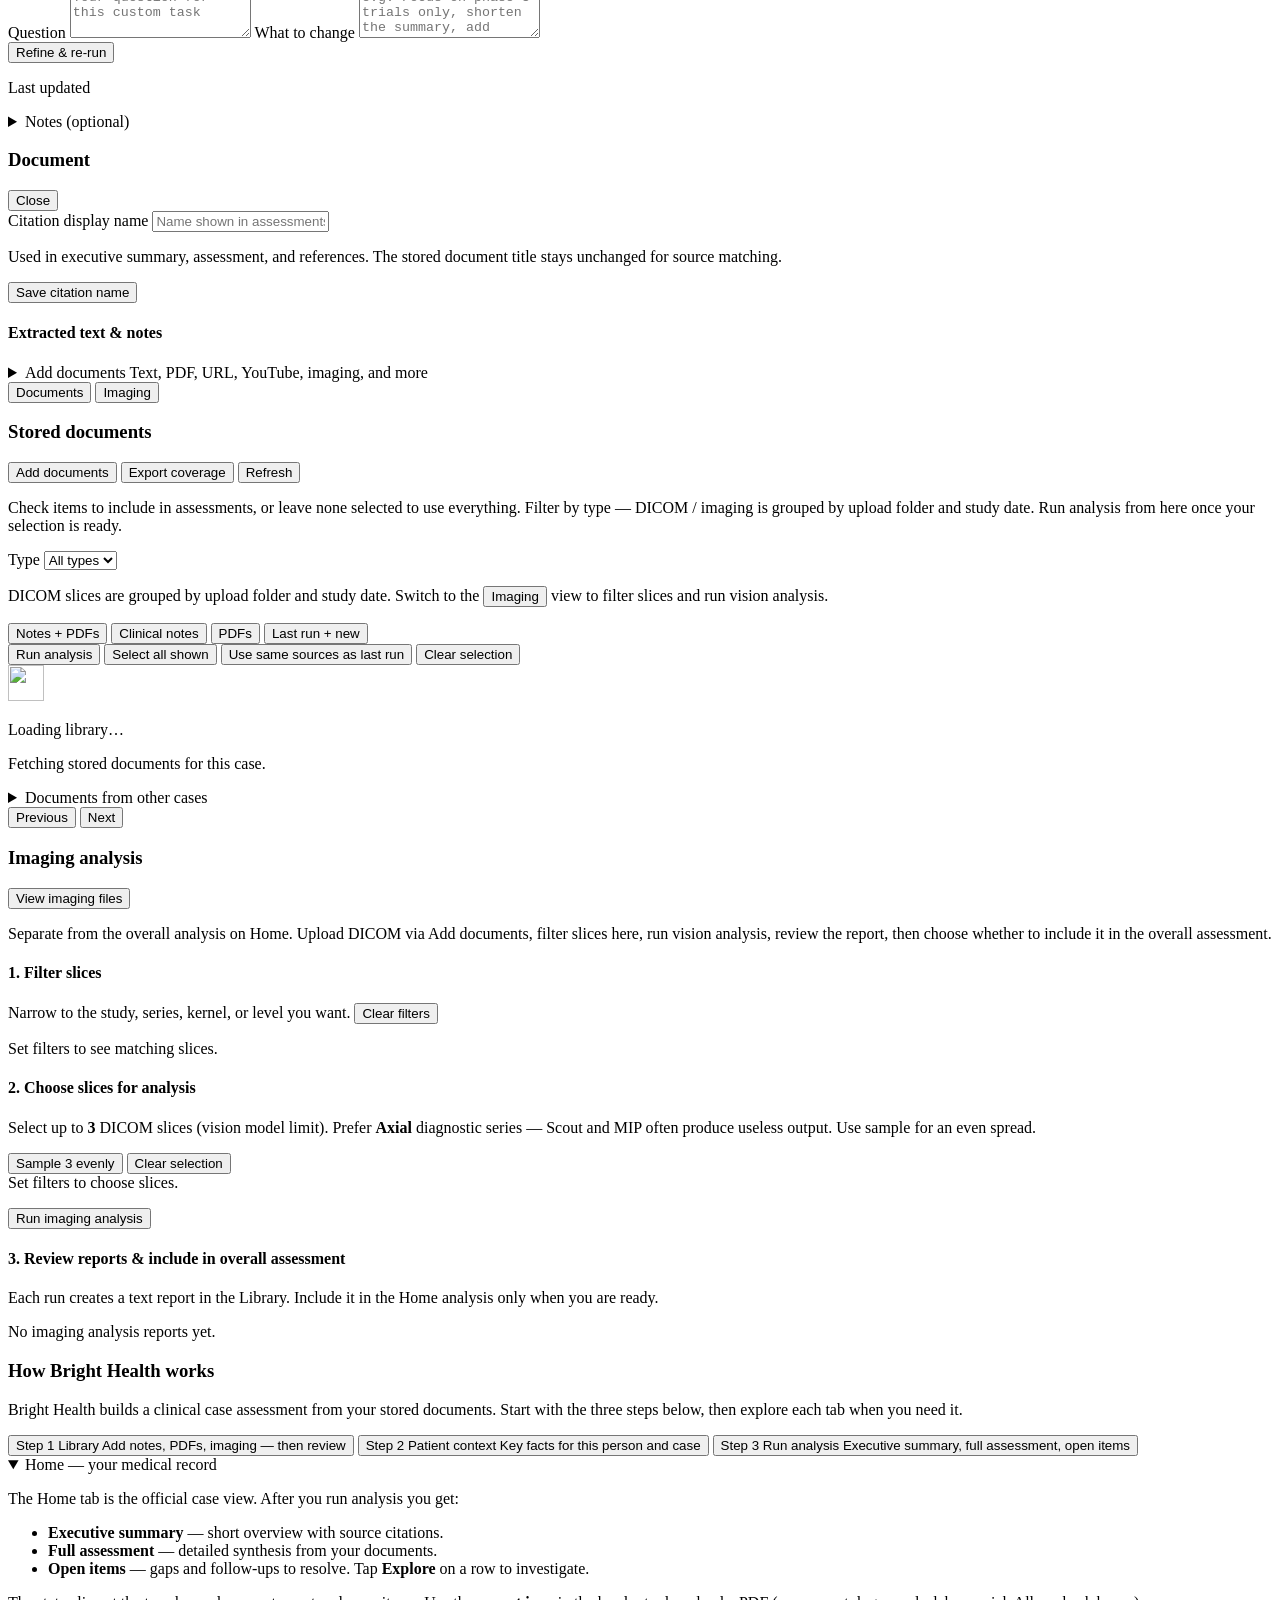
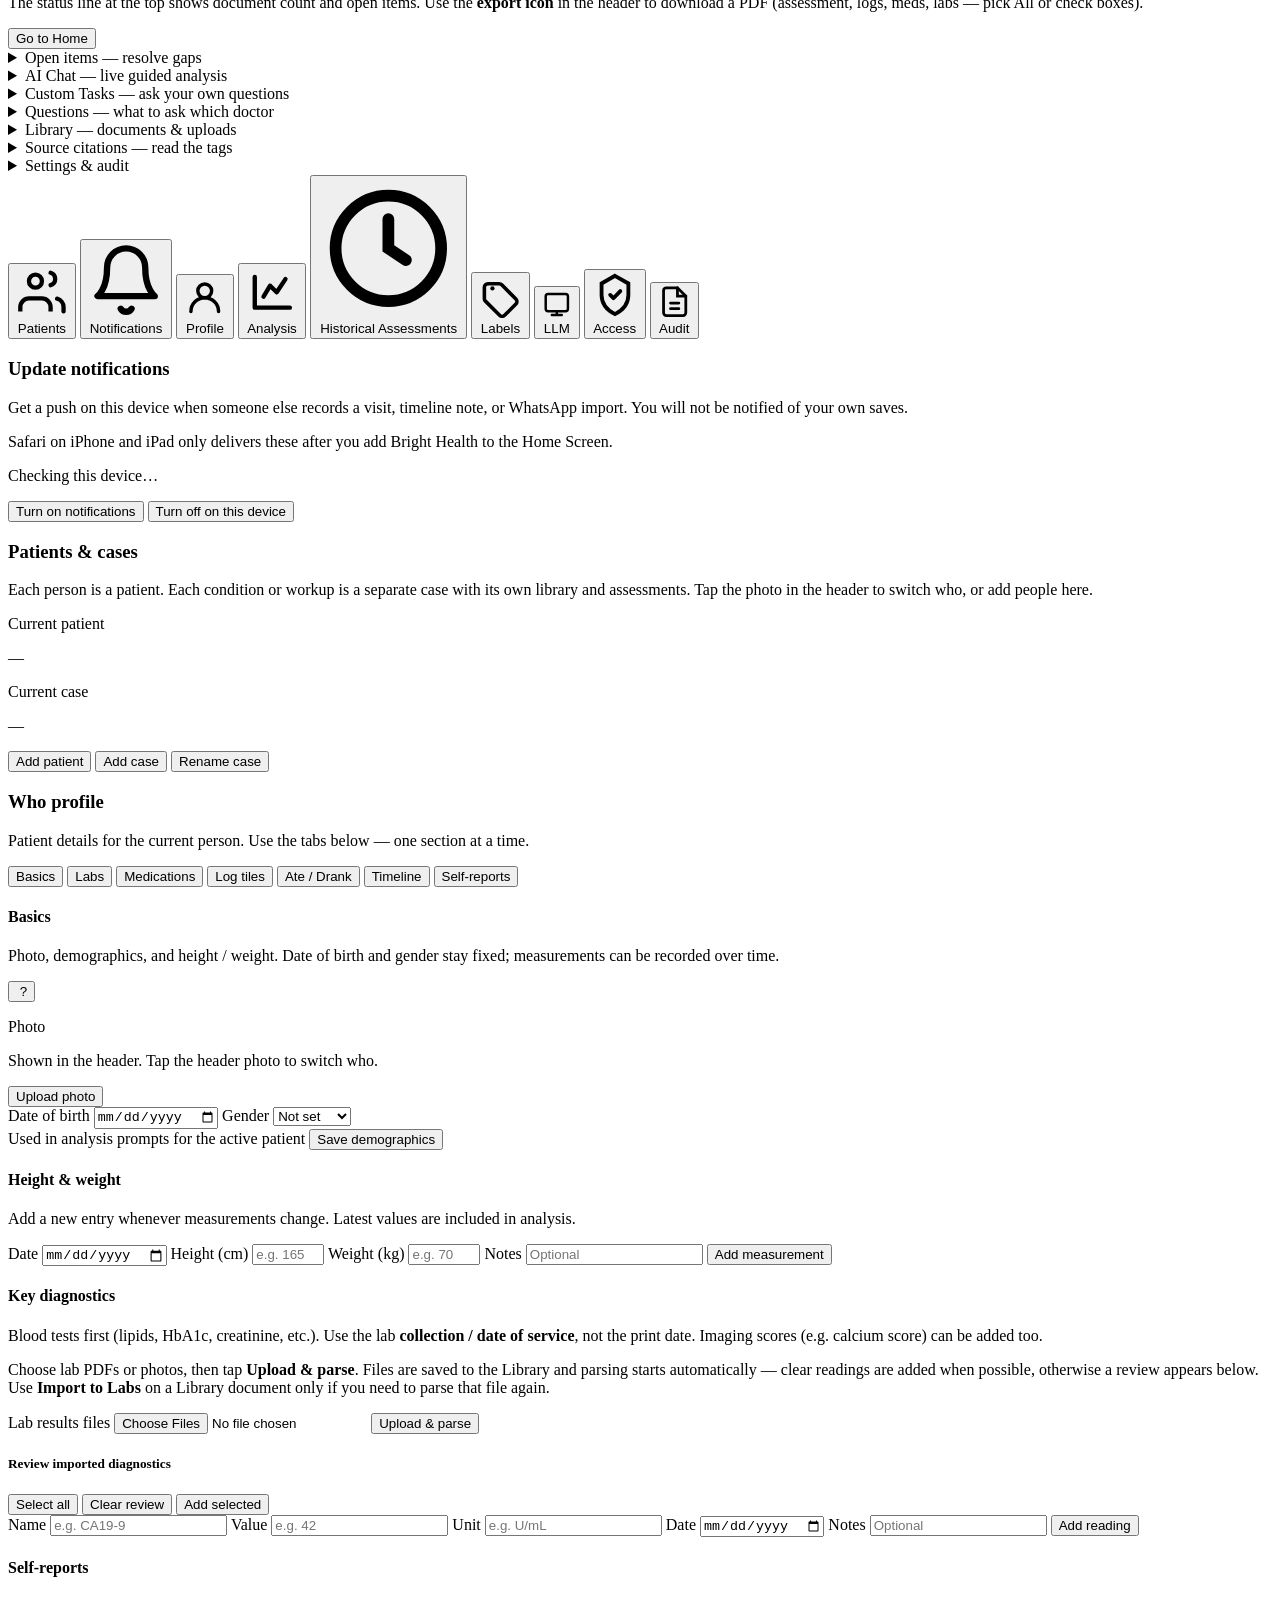
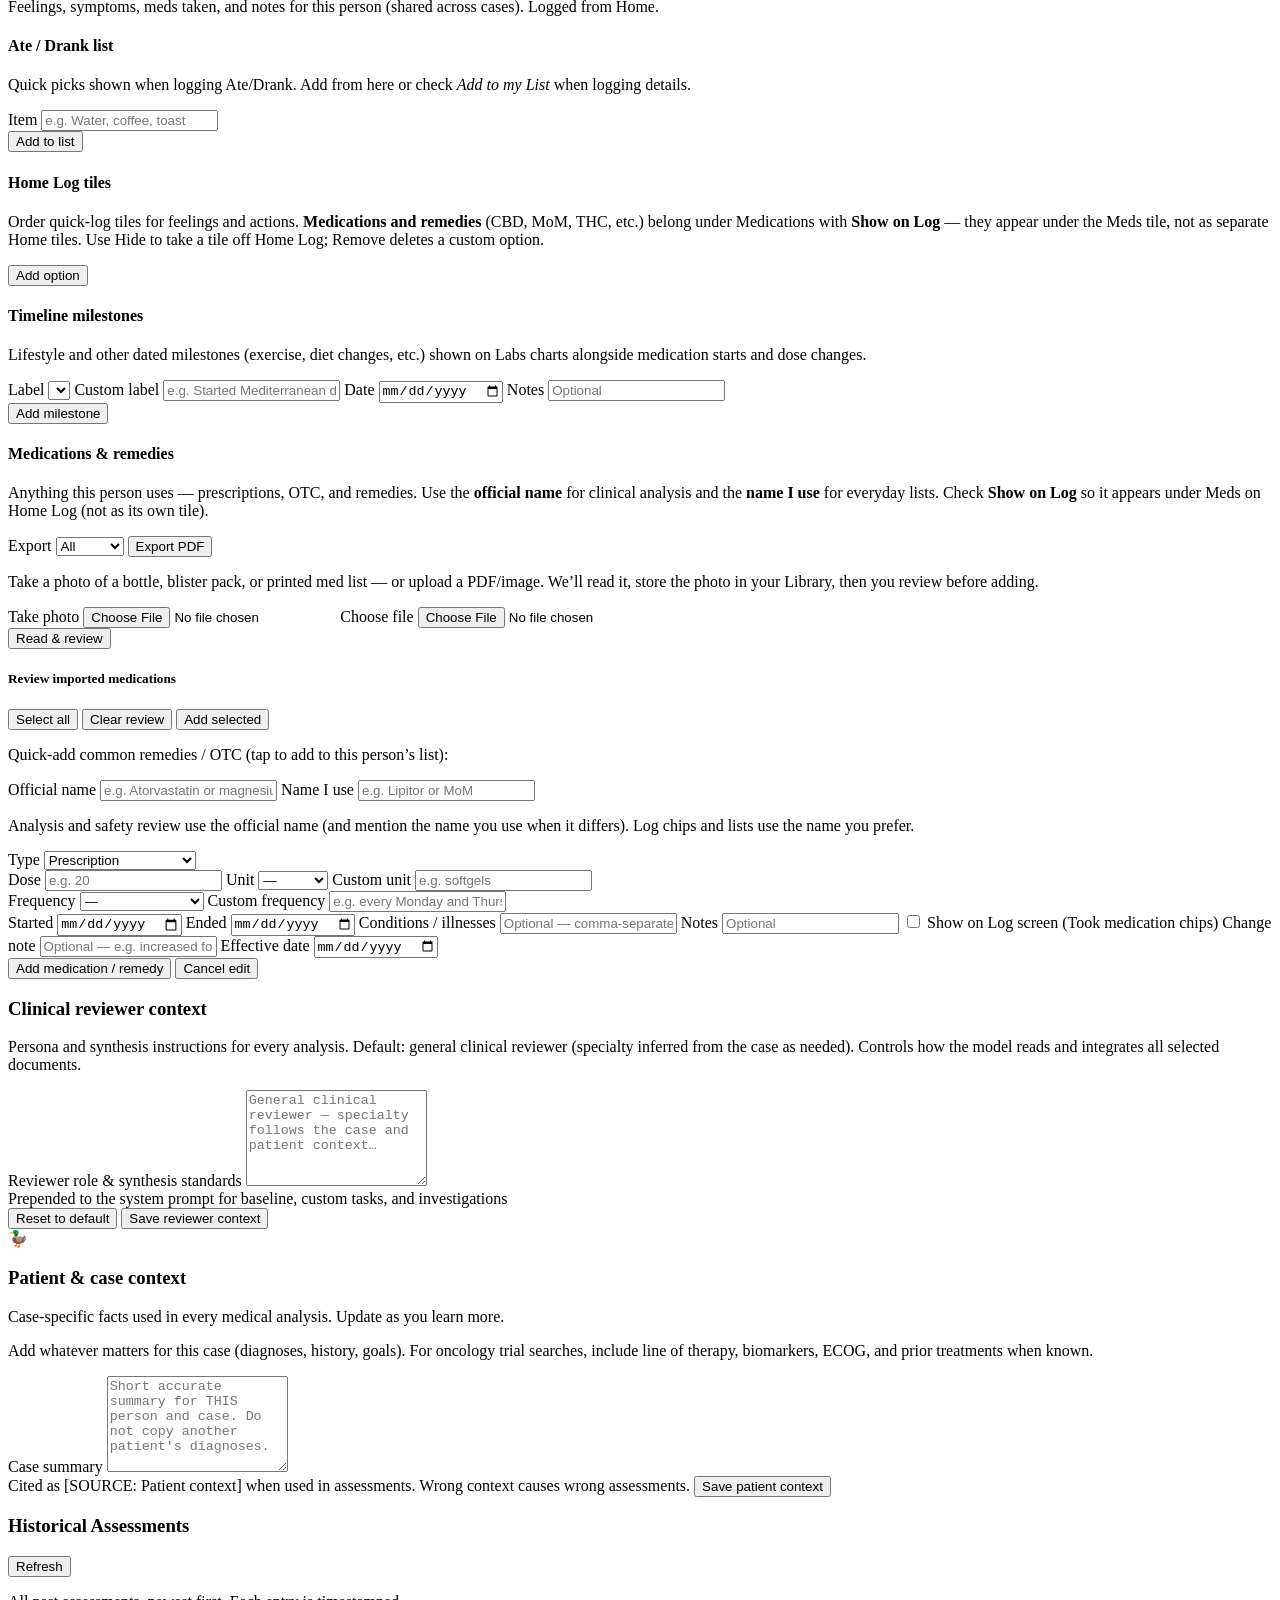
==== commit 979d22b1: "Clarify who has the ball, let any Timeline row be dismissed, and import new WhatsApp exports in the " ====
--- a/app/static/index.html
+++ b/app/static/index.html
@@ -1246,6 +1246,7 @@
         <div id="timeline-import" class="timeline-panel hidden" tabindex="-1">
           <h4>Import from WhatsApp</h4>
           <p class="muted small">On the phone: group → name → <strong>Export Chat → Without Media</strong>. Then choose that file here (the <code>.zip</code> or <code>.txt</code> WhatsApp makes). A full export is fine — old messages are skipped.</p>
+          <p id="tl-mac-wa" class="tl-mac-wa hidden muted small">WhatsApp cannot be read live. While this Mac is running Bright Health, a new export saved to Downloads is imported in the background — no need to click Import.</p>
           <div class="timeline-import-stack">
             <label class="btn secondary" for="tl-import-file">Choose chat export</label>
             <input type="file" id="tl-import-file">
@@ -1262,7 +1263,7 @@
 
         <section id="who-has-ball" class="who-has-ball" aria-label="Who has the ball">
           <div class="timeline-team-head">
-            <h4>Who has the ball</h4>
+            <h4>Who has the ball <span id="who-has-ball-icon" class="who-has-ball-icon" aria-hidden="true">🏀</span></h4>
             <button type="button" class="btn ghost btn-sm" id="btn-ball-edit">Update</button>
           </div>
           <p class="muted small">Who is in charge right now — the person or people to call if you need clarity.</p>
@@ -1270,6 +1271,10 @@
             <p class="who-has-ball-empty">Nobody is in charge — tap Update so everyone knows who to call.</p>
           </div>
           <form id="ball-form" class="care-item-form timeline-form hidden" autocomplete="off">
+            <div class="ball-kind-field">
+              <span class="ball-kind-label">Ball</span>
+              <div id="ball-kind-picker" class="ball-kind-picker" role="radiogroup" aria-label="Ball"></div>
+            </div>
             <div id="ball-quick-add" class="ball-quick-add"></div>
             <div id="ball-form-rows" class="ball-form-rows"></div>
             <datalist id="ball-who-list"></datalist>
@@ -1604,6 +1609,14 @@
           </div>
         </div>
 
+        <div class="timeline-log-wrap">
+          <div class="timeline-team-head">
+            <button type="button" class="tl-fold-btn" id="btn-tl-log-fold" aria-expanded="false" aria-controls="timeline-log-body">
+              <span class="tl-fold-caret" aria-hidden="true"></span>
+              <h4>Timeline <span class="muted small" id="timeline-log-count"></span></h4>
+            </button>
+          </div>
+          <div id="timeline-log-body" class="tl-fold-body hidden">
         <div class="timeline-filters">
           <div class="timeline-filter-group" role="group" aria-label="Time range">
             <button type="button" class="btn secondary btn-sm tl-range active" data-range="today">Today</button>
@@ -1625,12 +1638,15 @@
           <div class="timeline-filter-row">
             <input type="search" id="tl-search" placeholder="Search timeline" aria-label="Search timeline">
             <label class="timeline-toggle"><input type="checkbox" id="tl-show-chatter"> Show chat replies (“thanks”, “ok”)</label>
+            <label class="timeline-toggle"><input type="checkbox" id="tl-show-dismissed"> Show dismissed</label>
           </div>
           <p id="tl-active-filter" class="muted small"></p>
         </div>
 
         <div id="timeline-list" class="timeline-list">
           <p class="muted small">Select a patient to see the timeline.</p>
+        </div>
+          </div>
         </div>
       </div>
     </section>
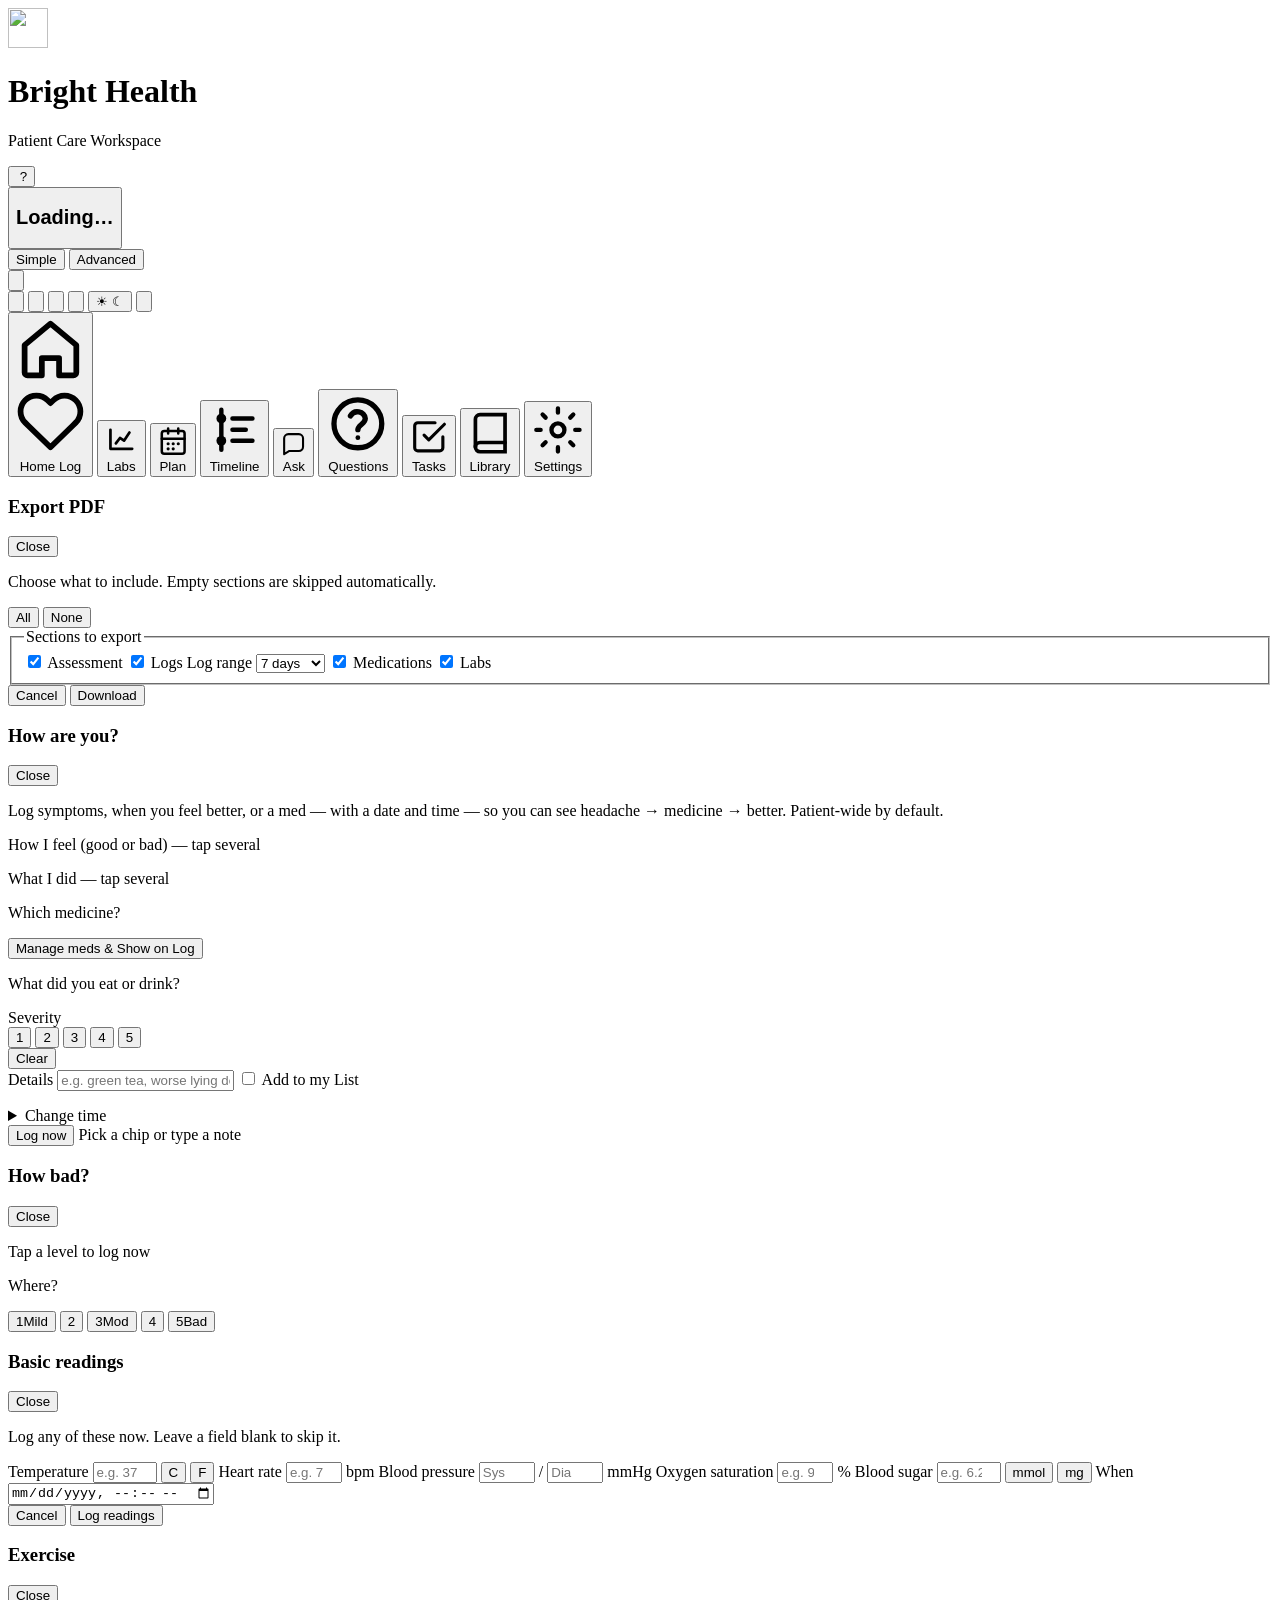
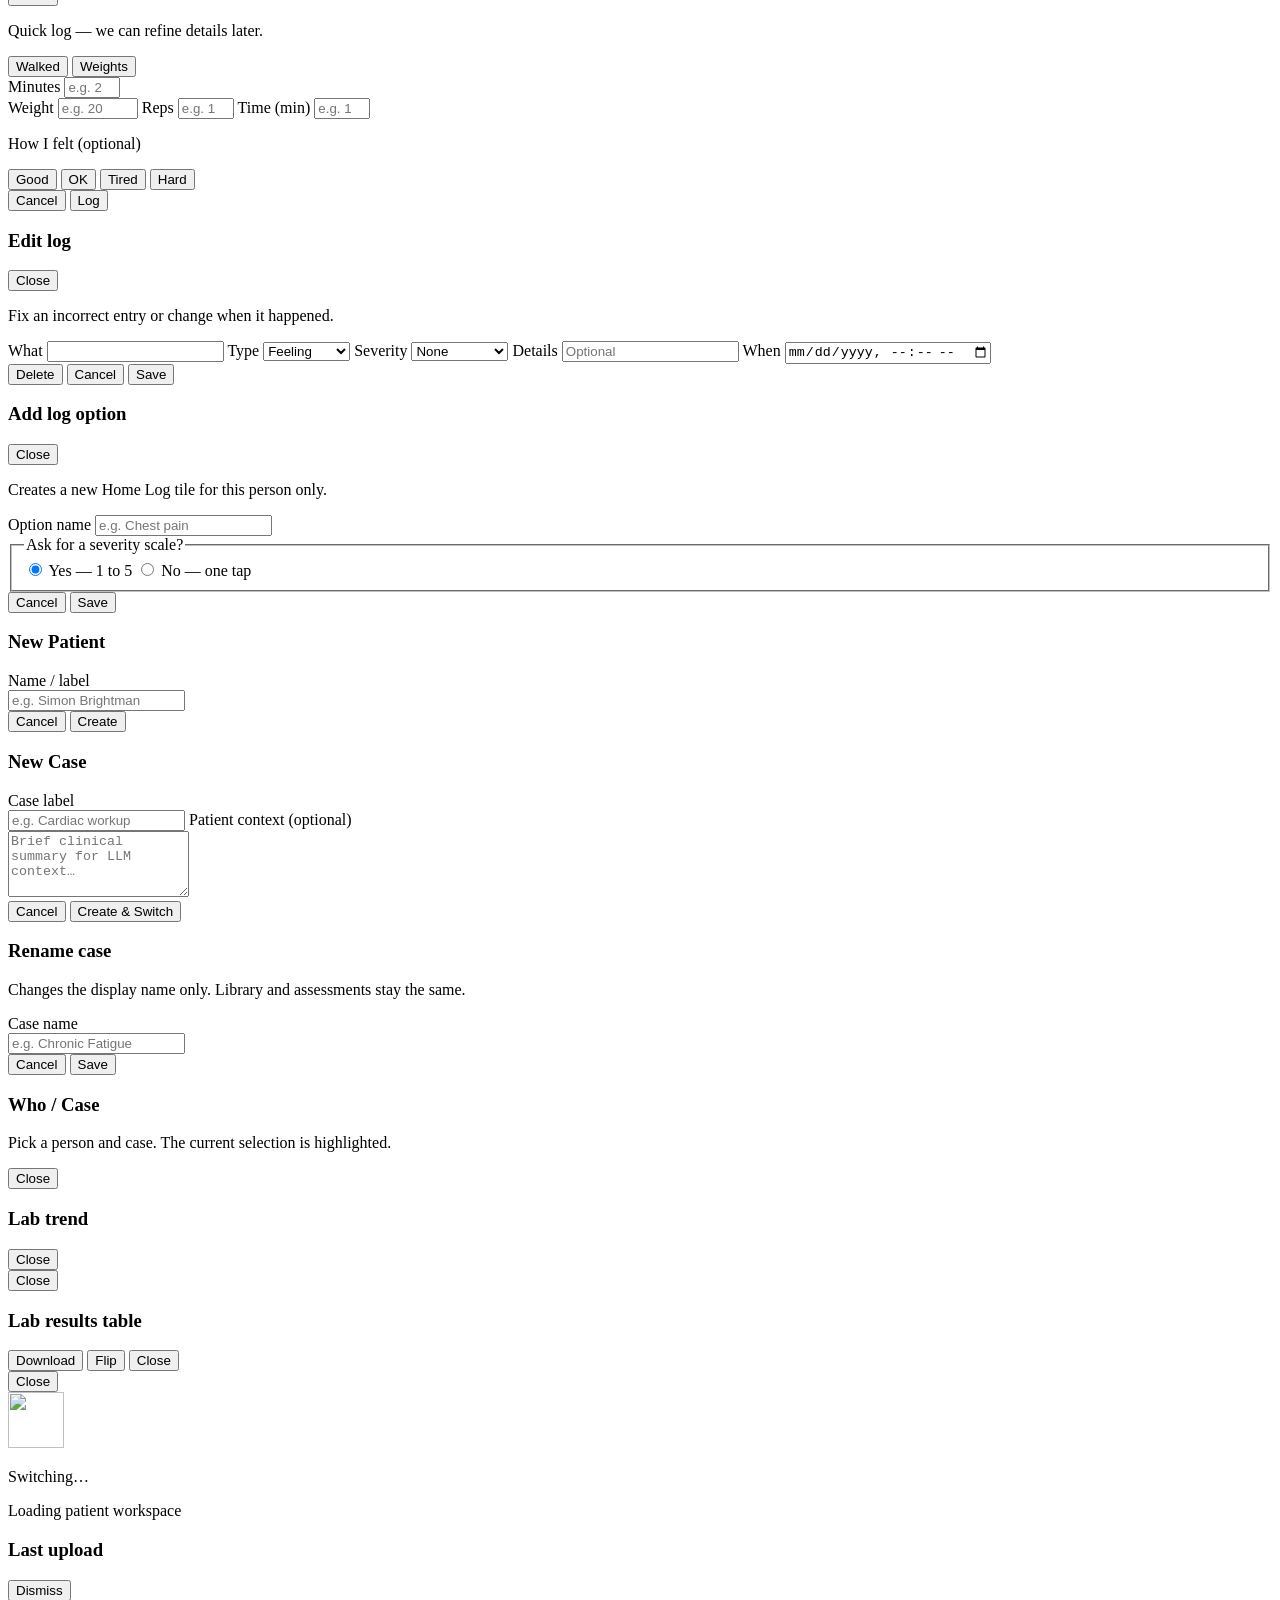
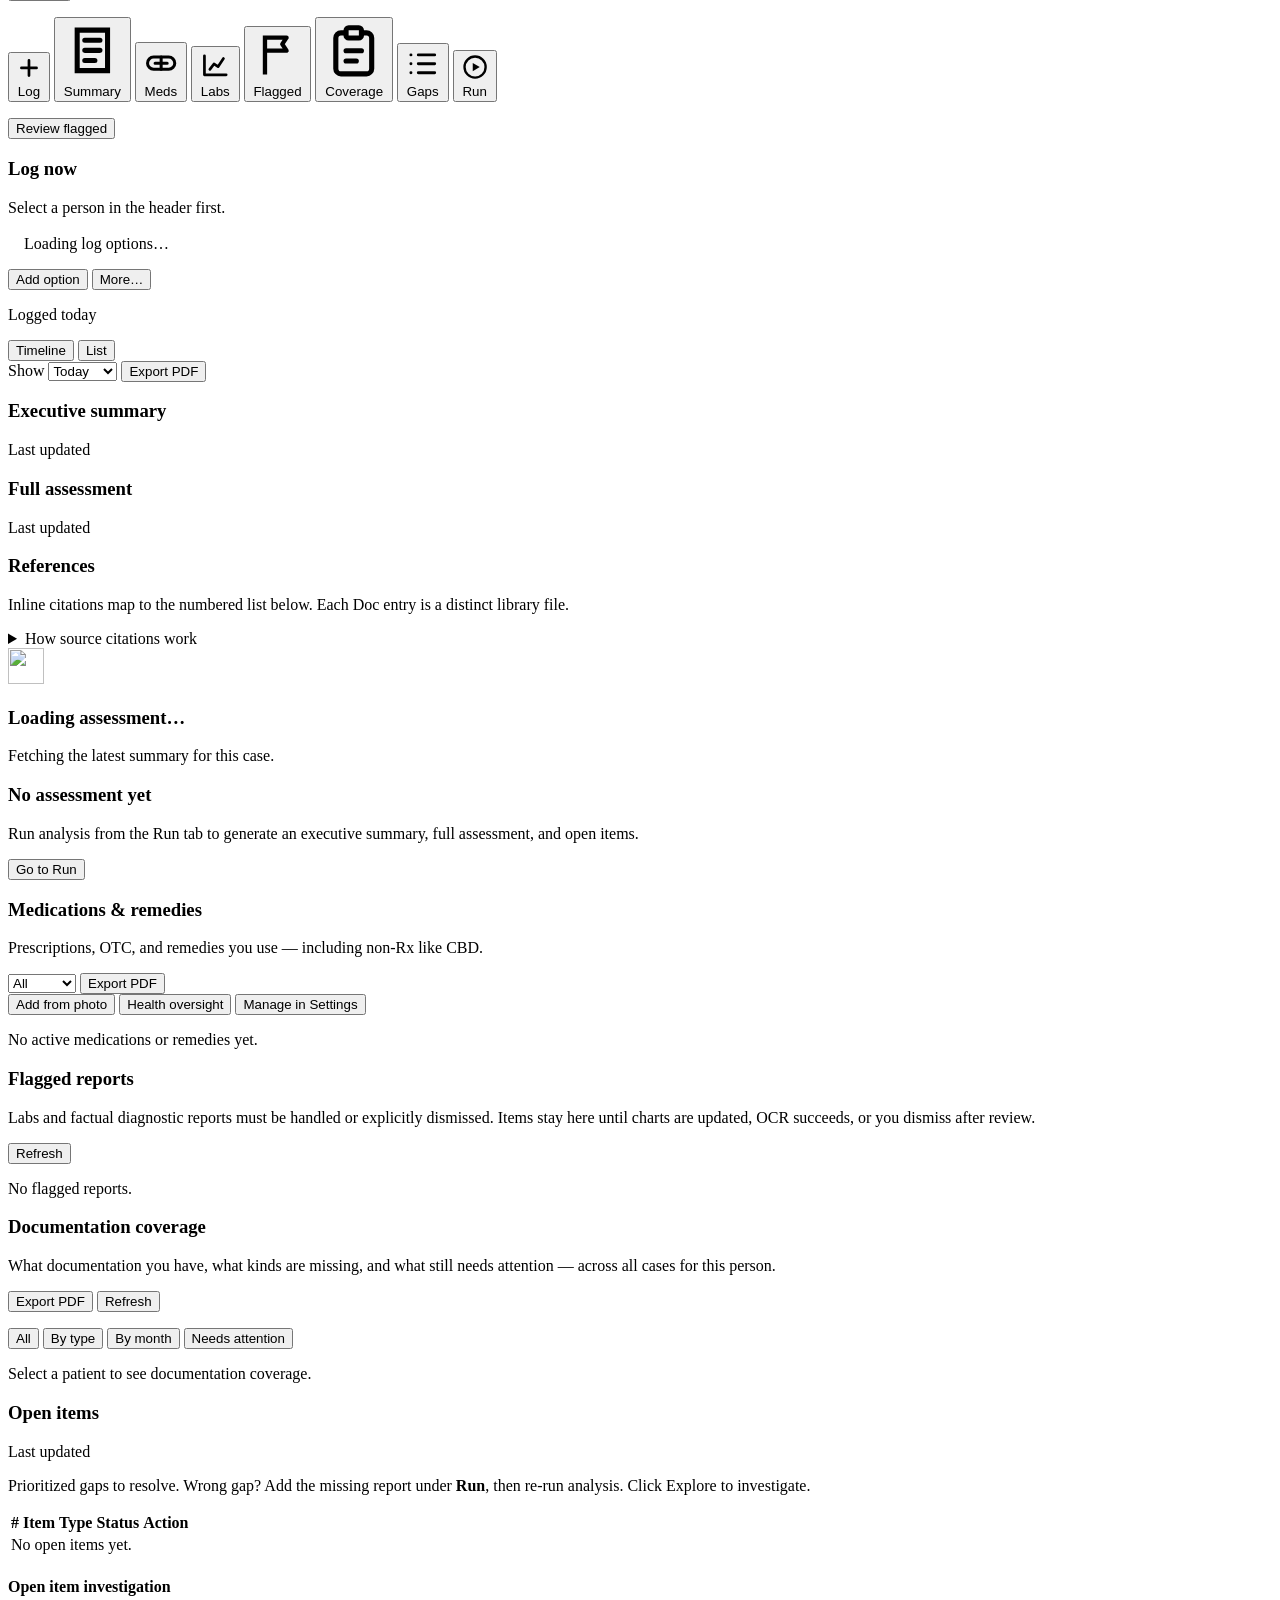
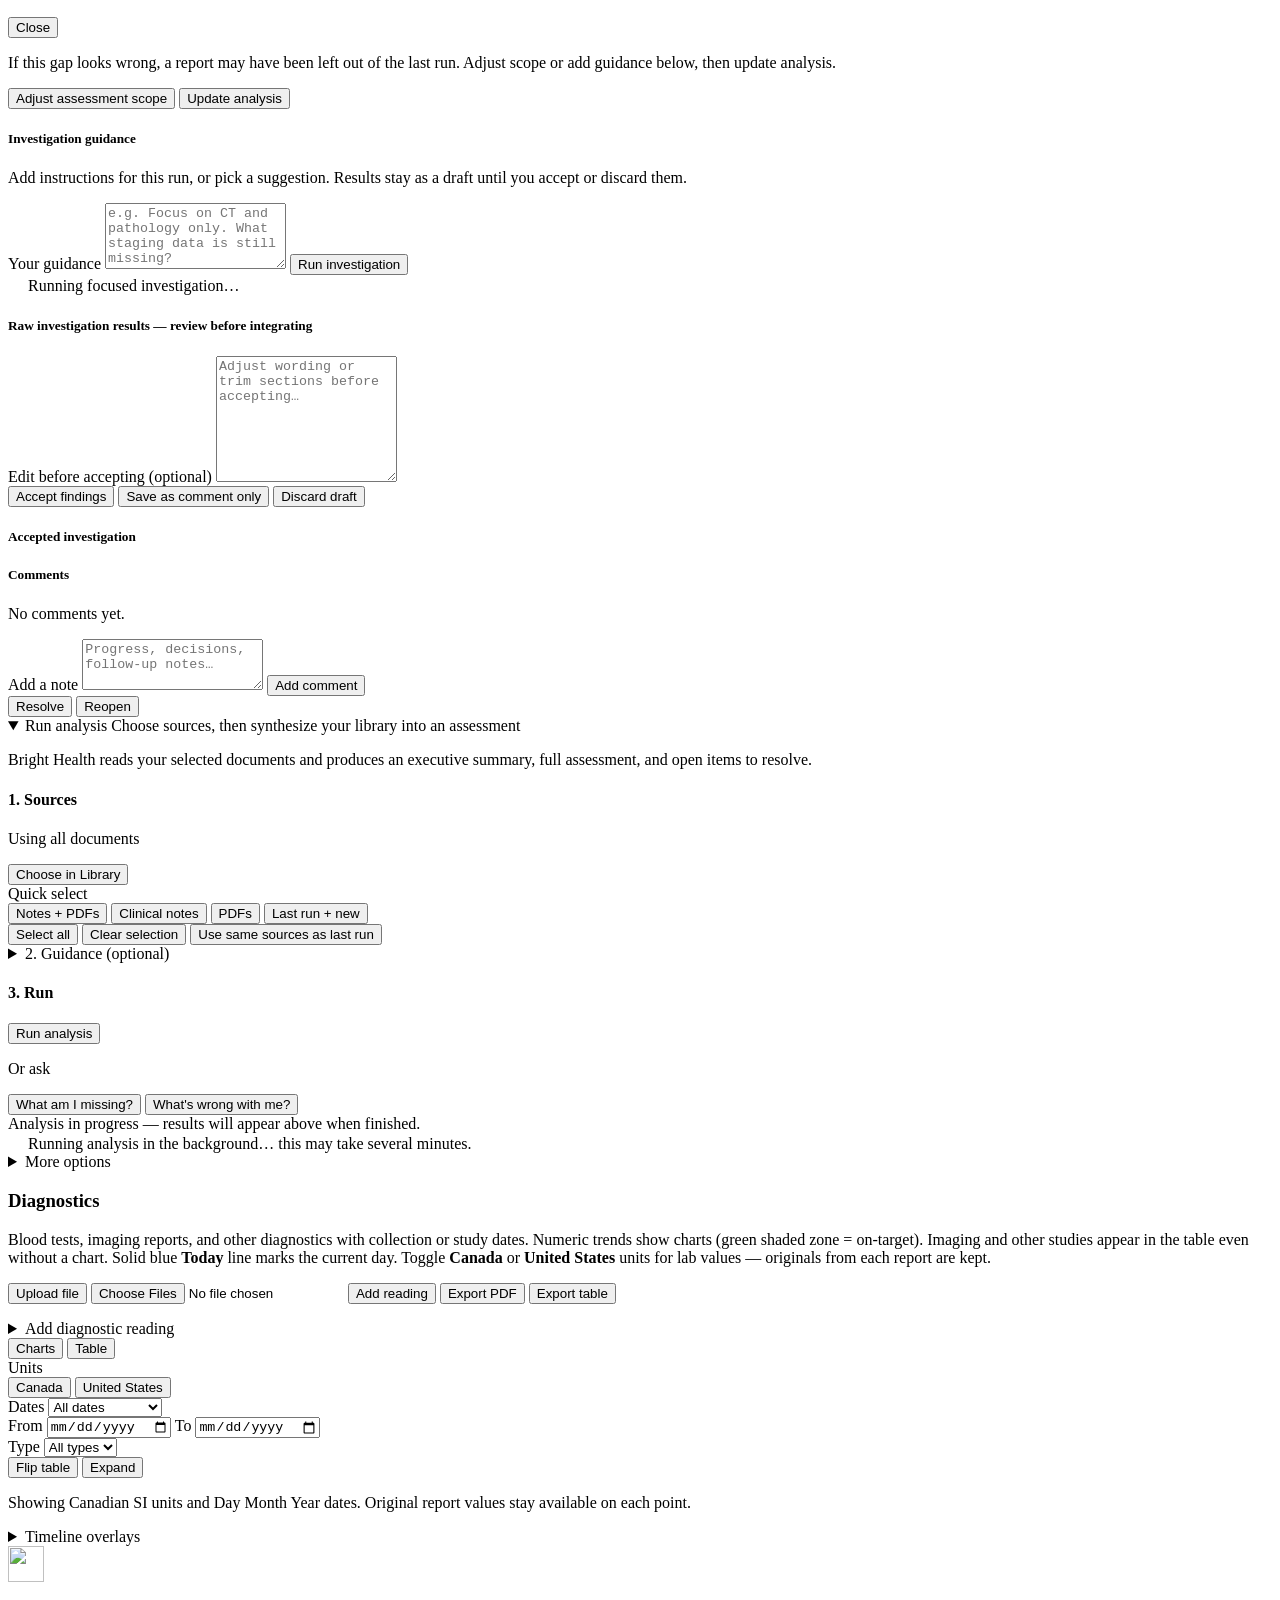
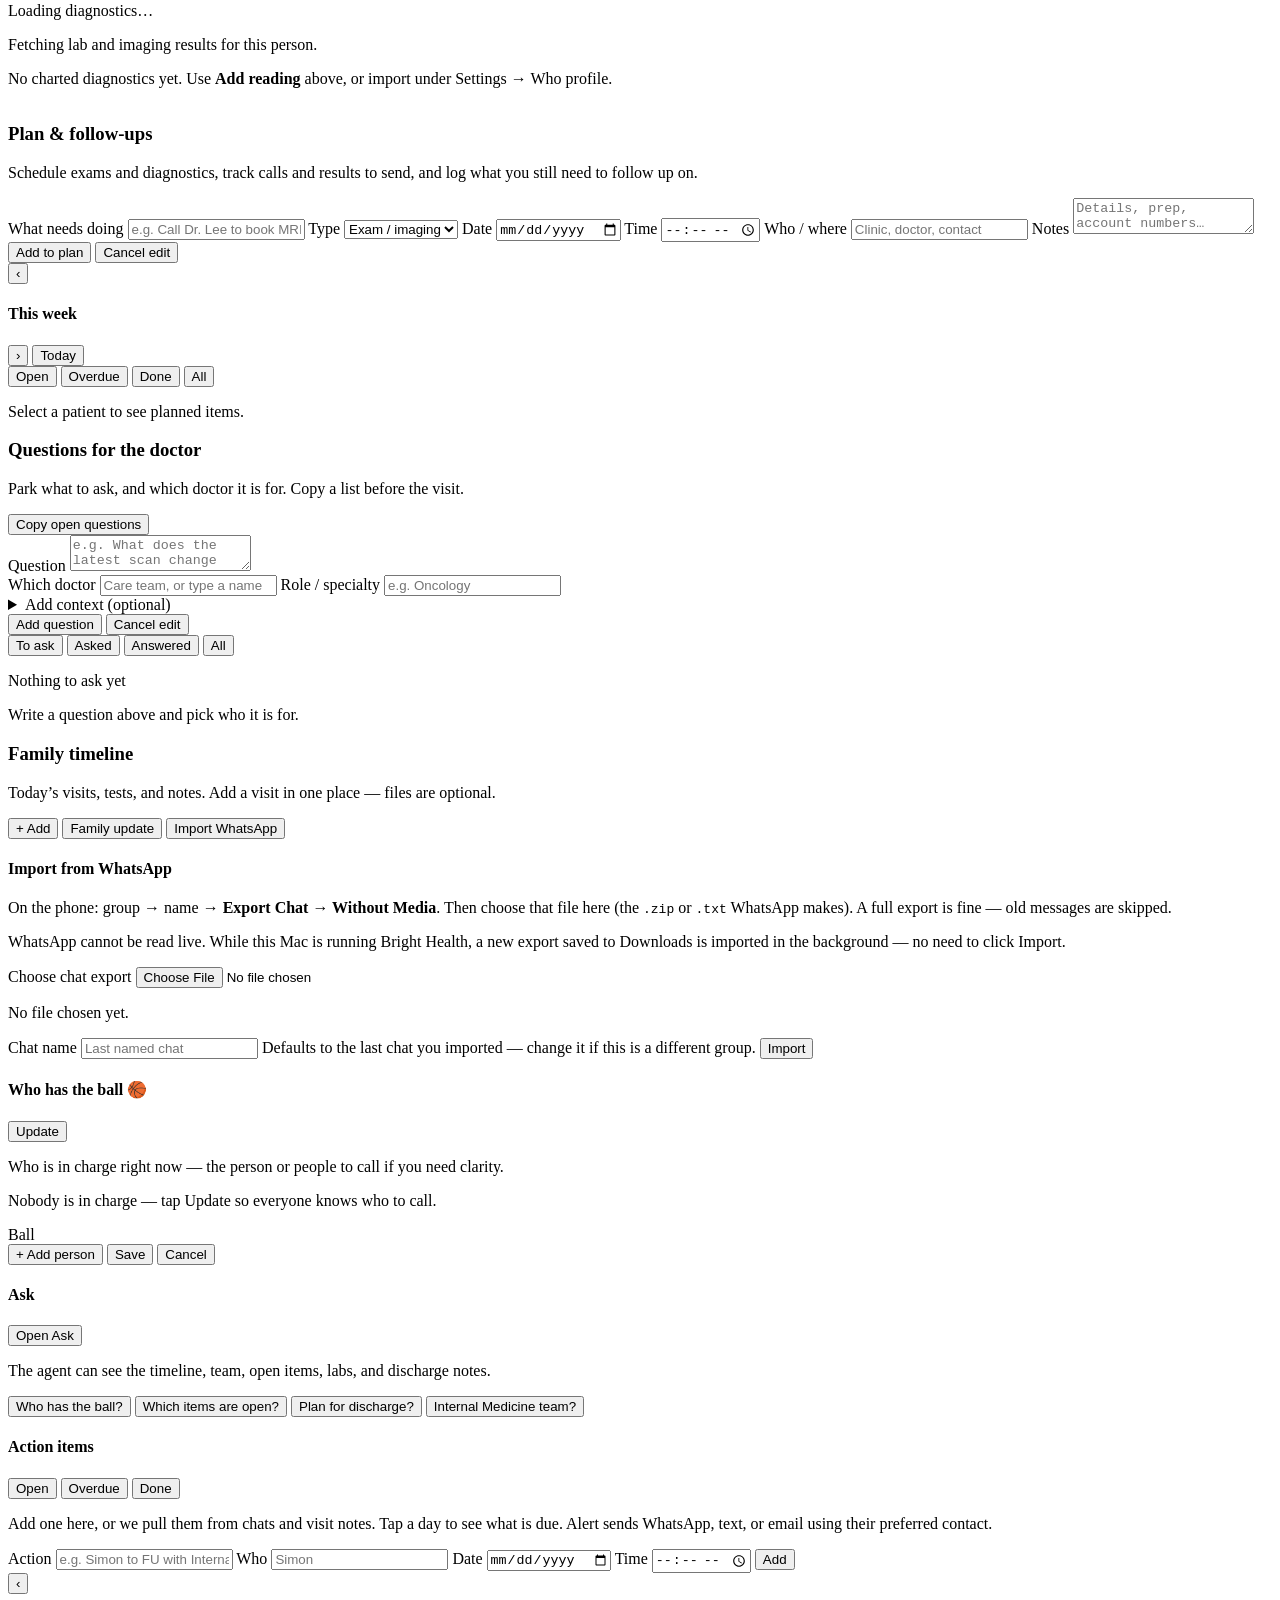
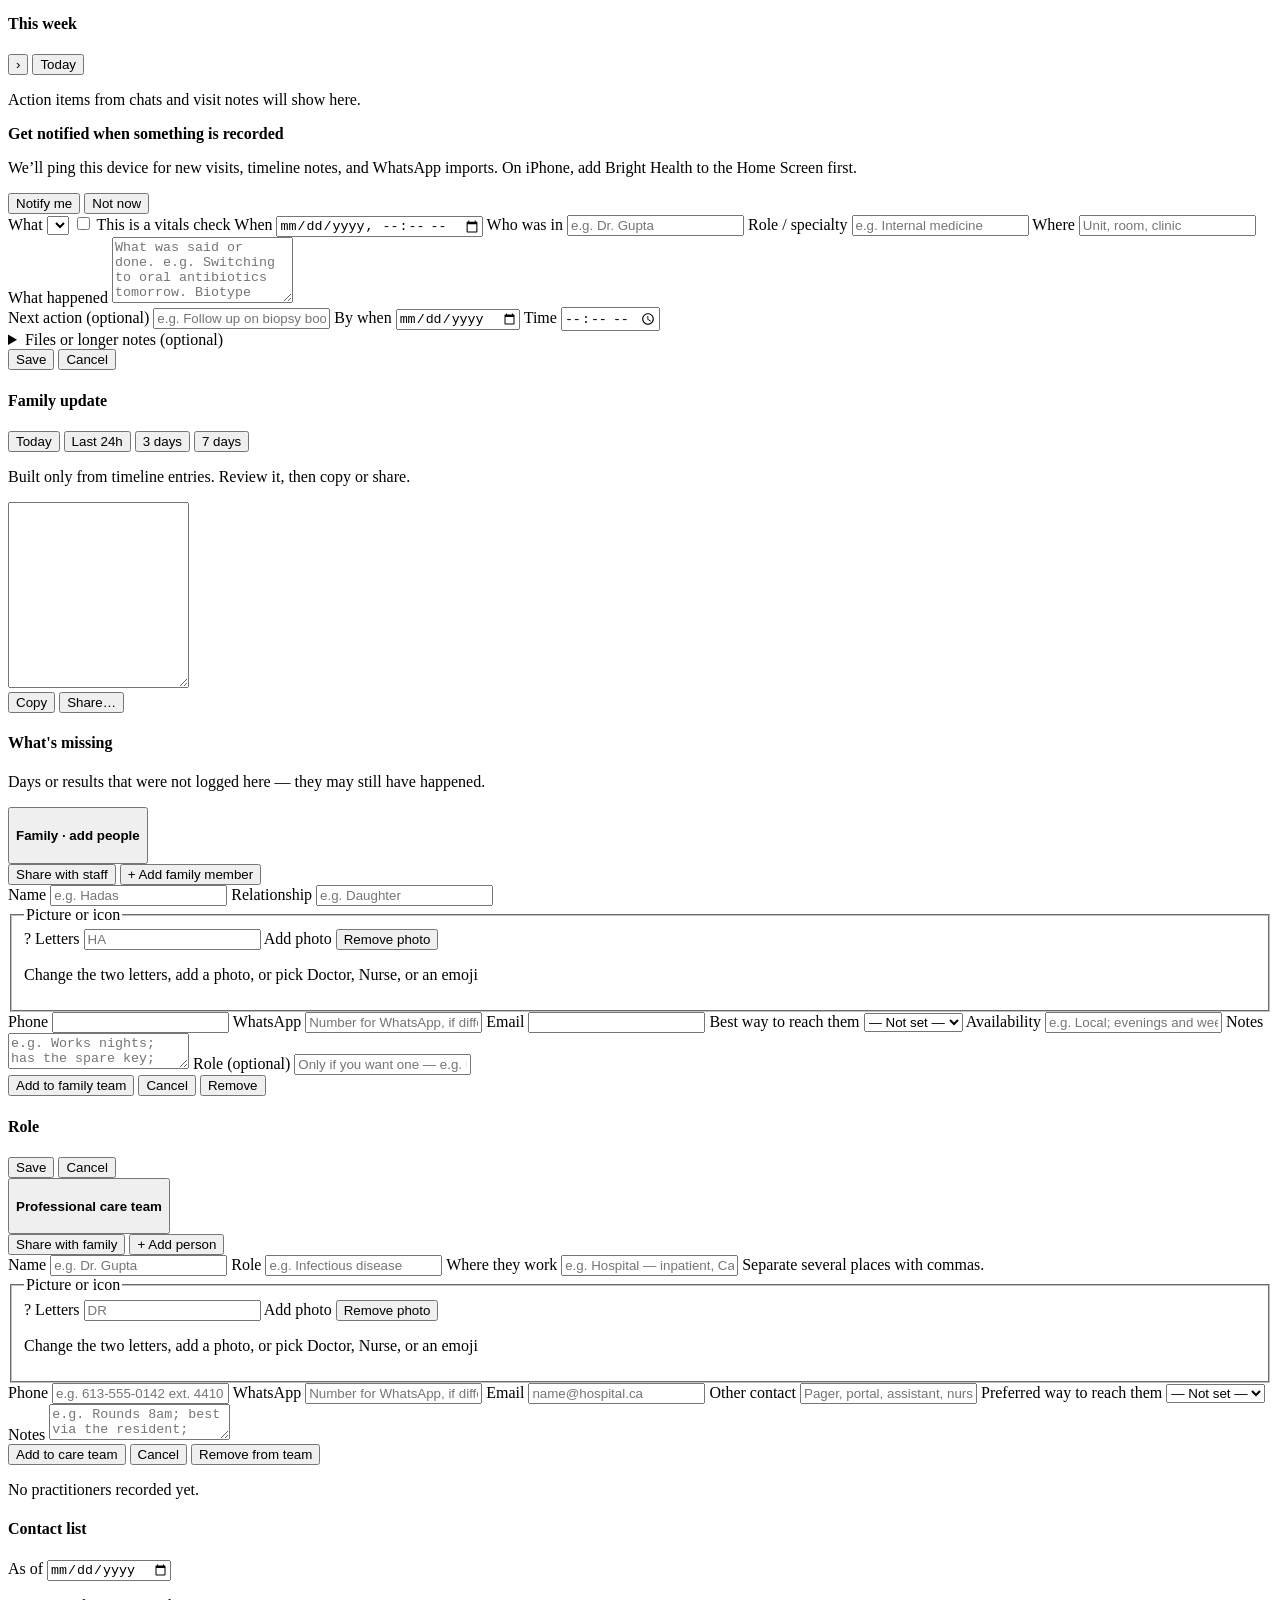
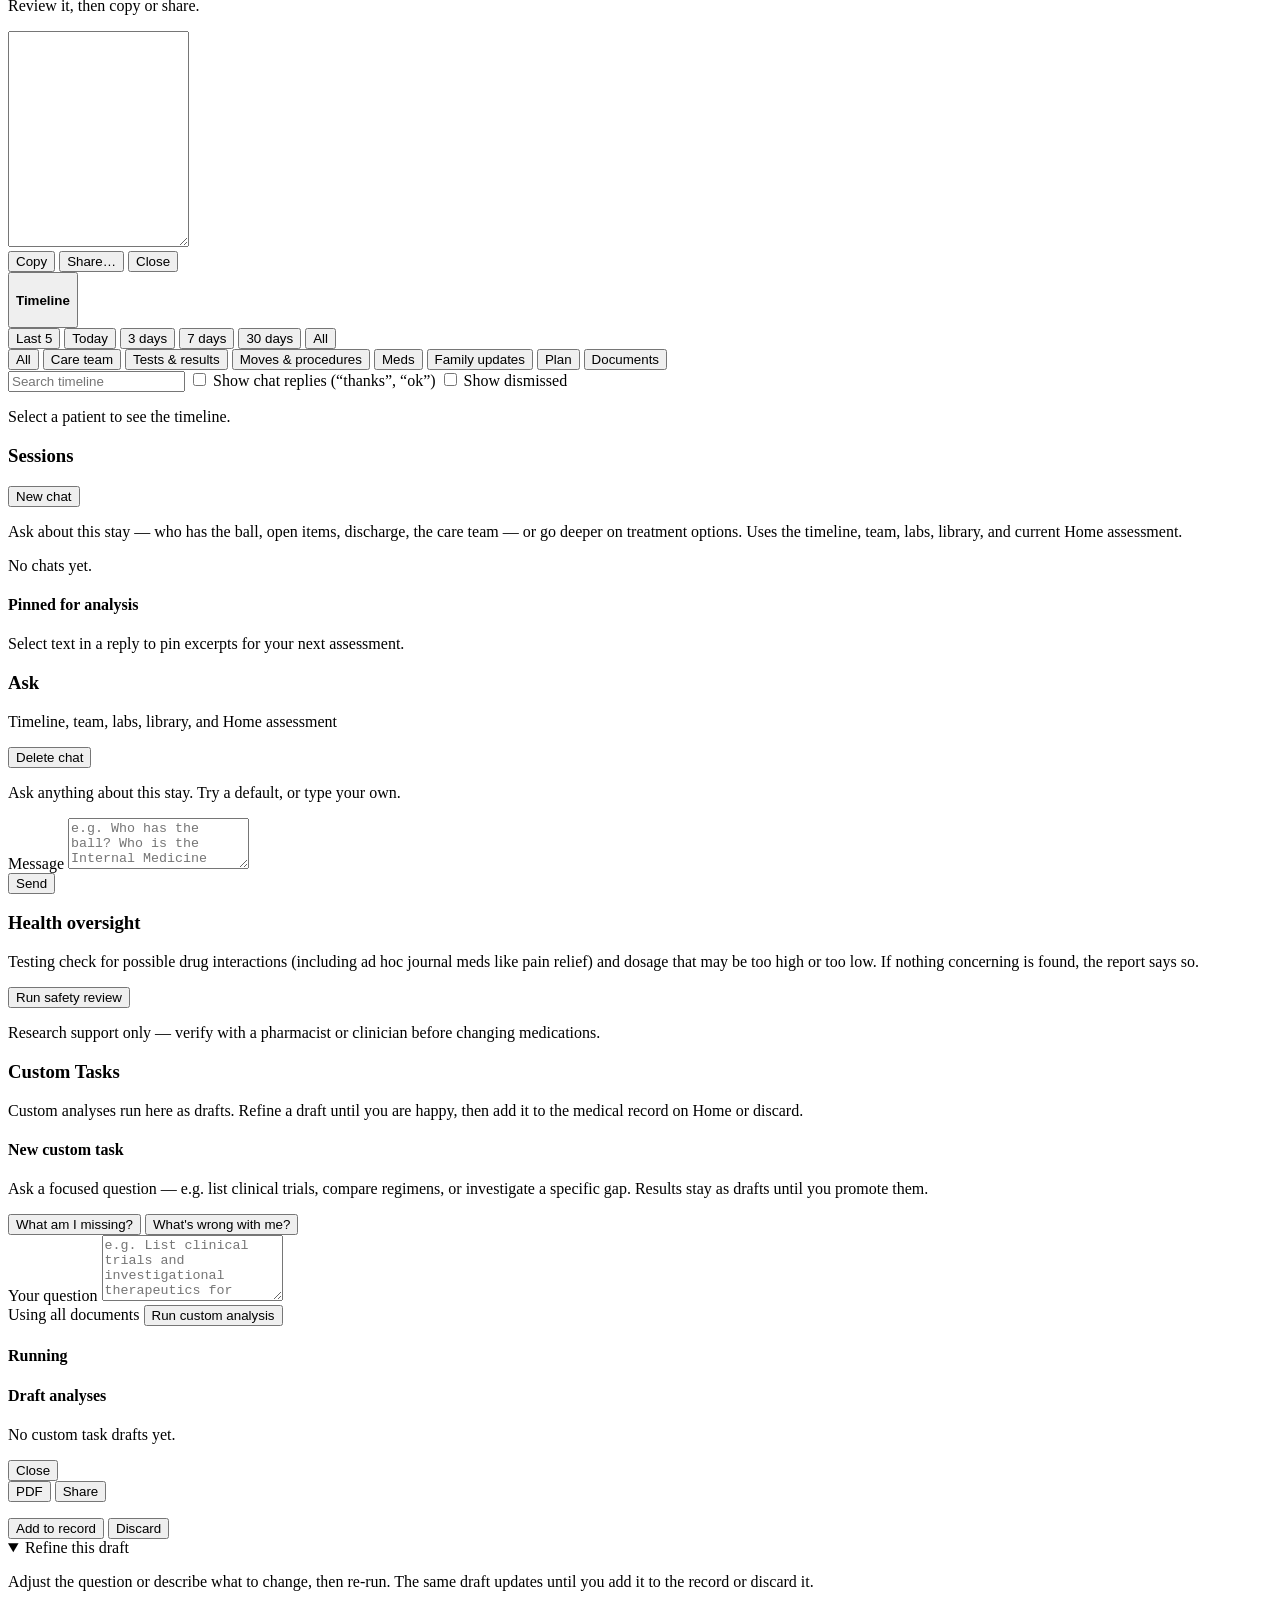
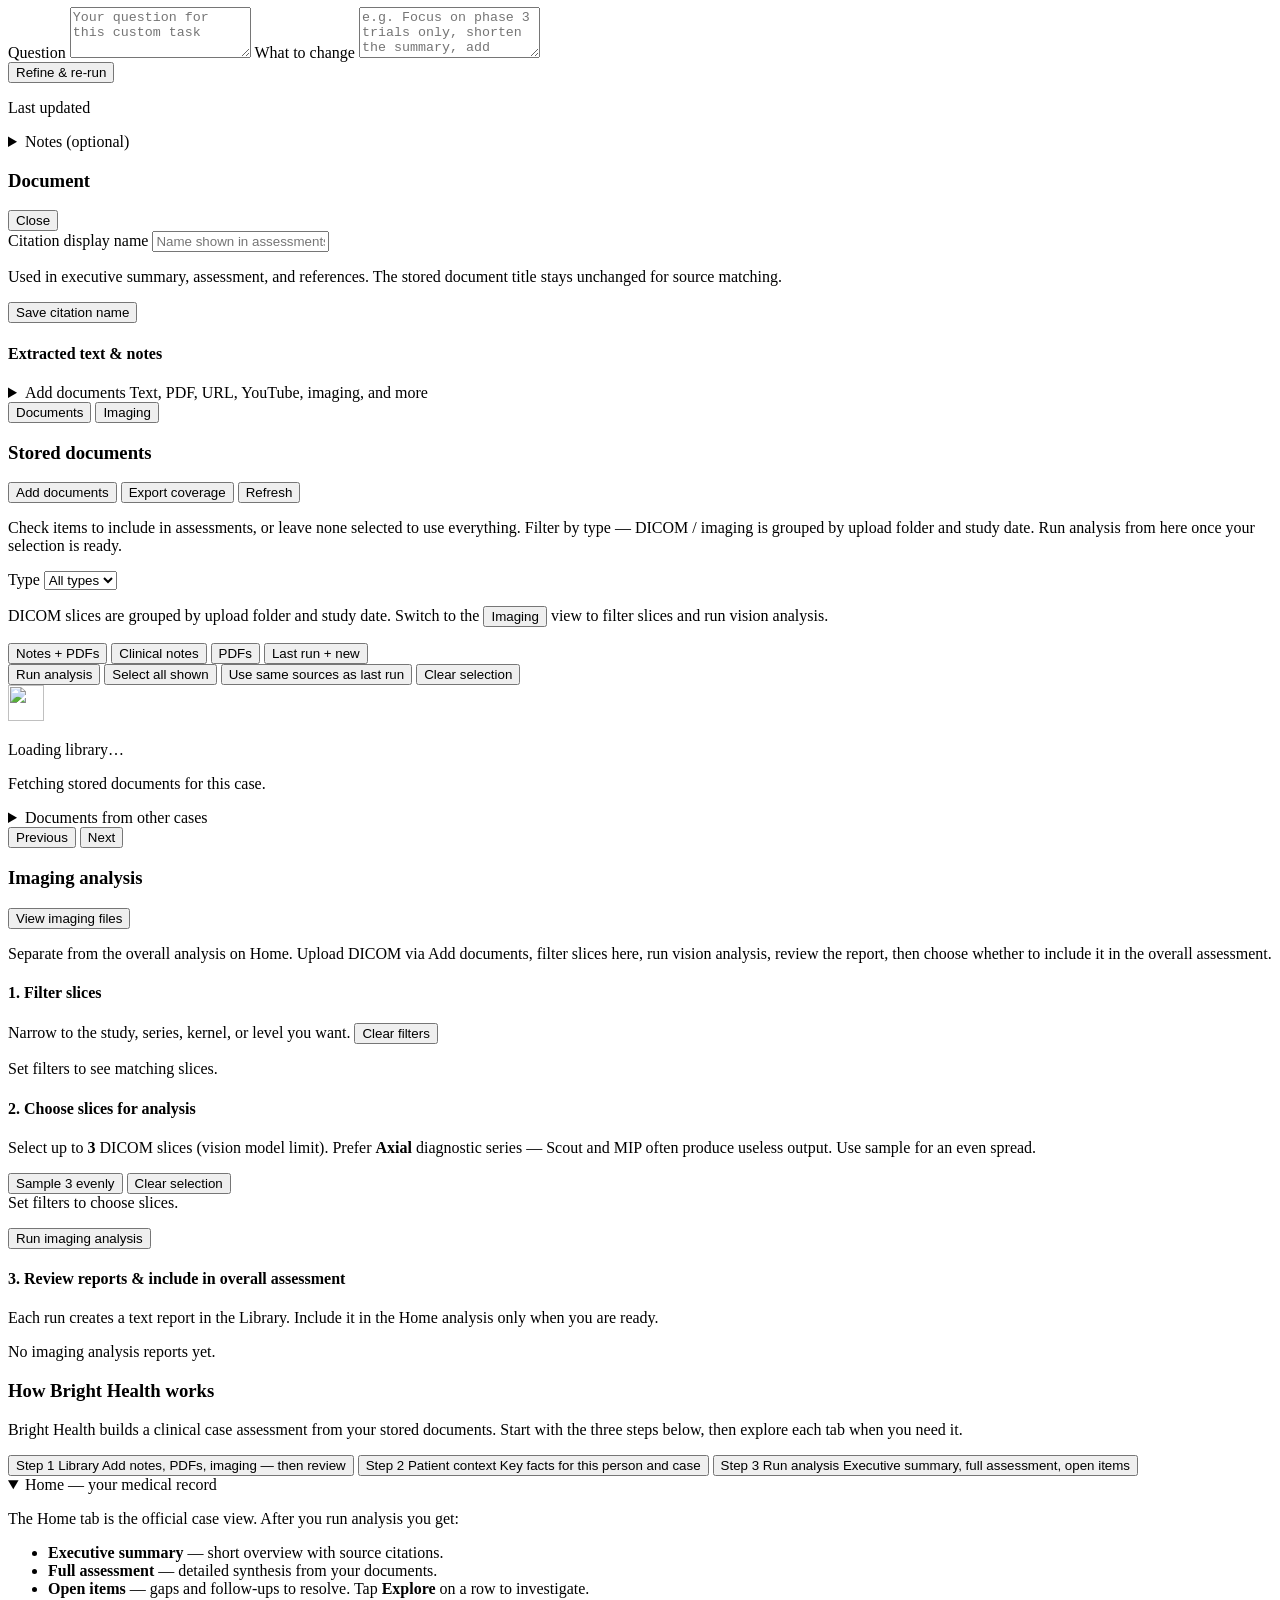
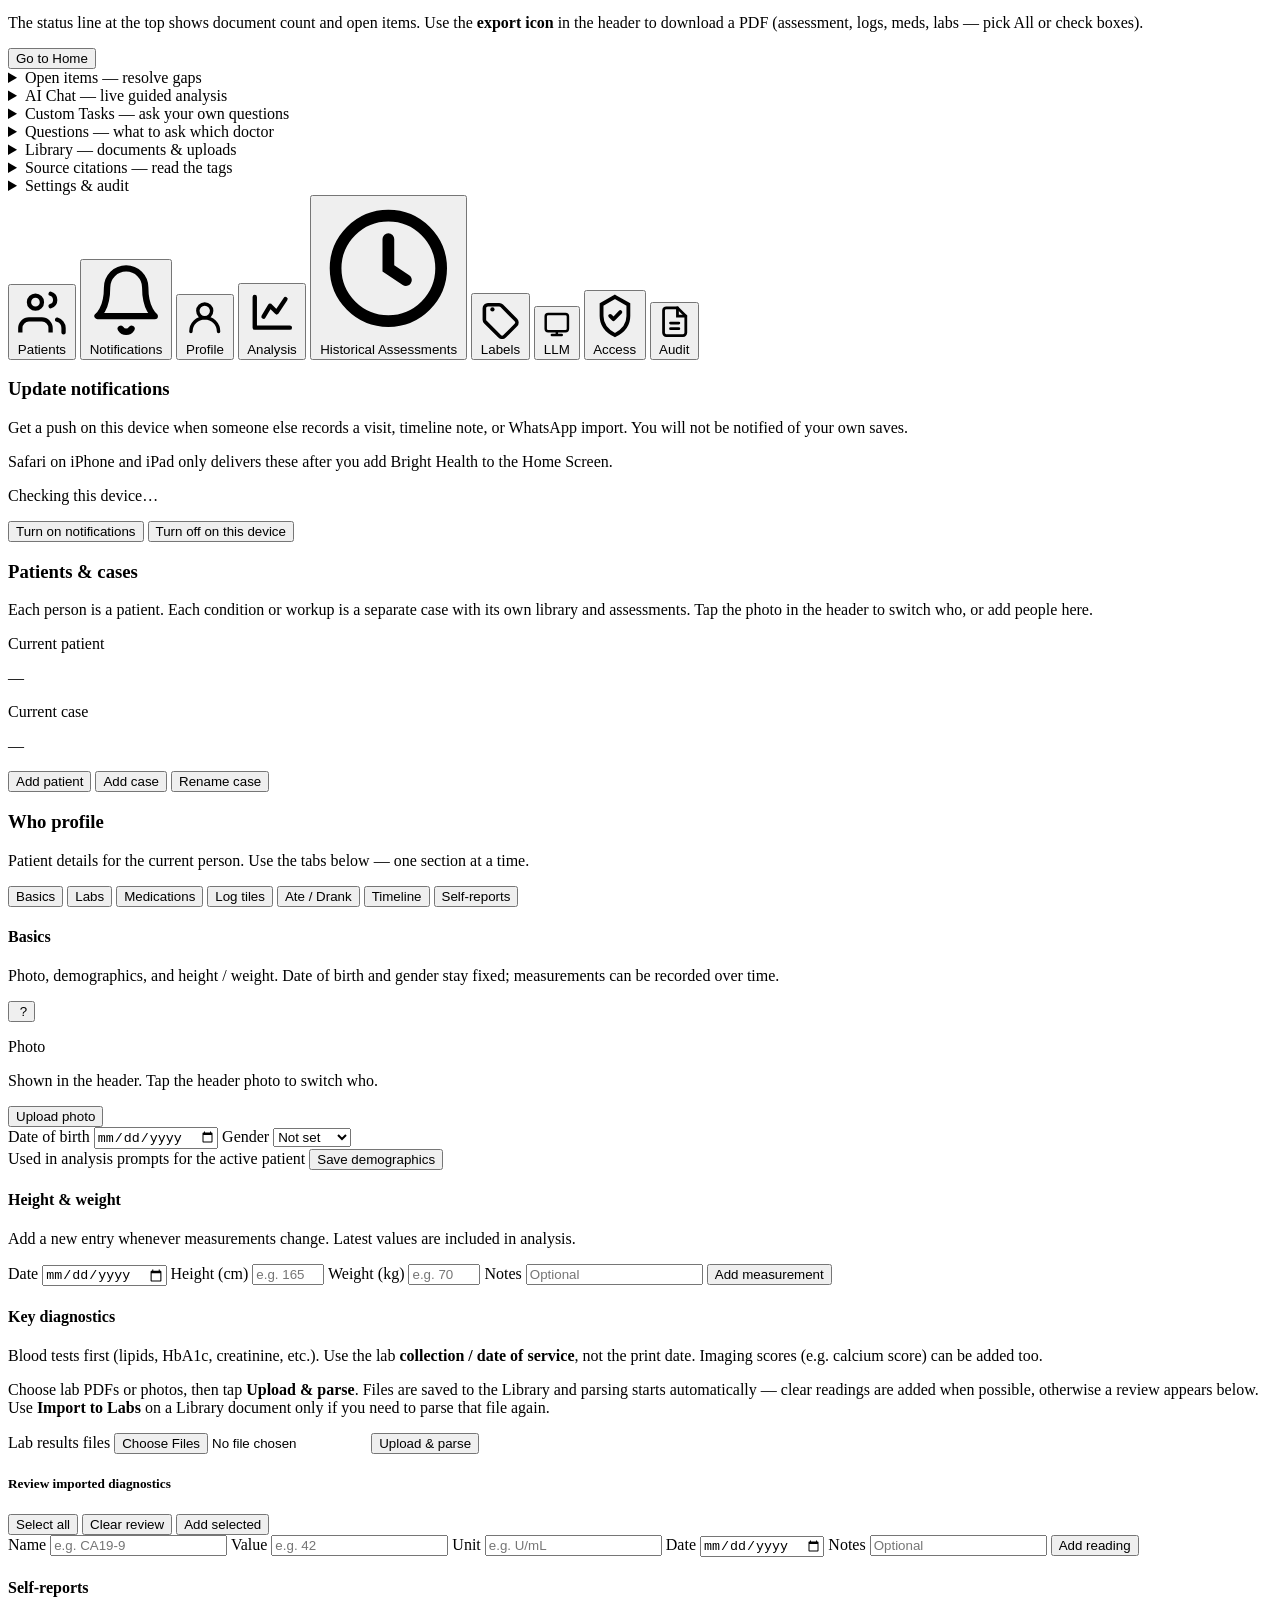
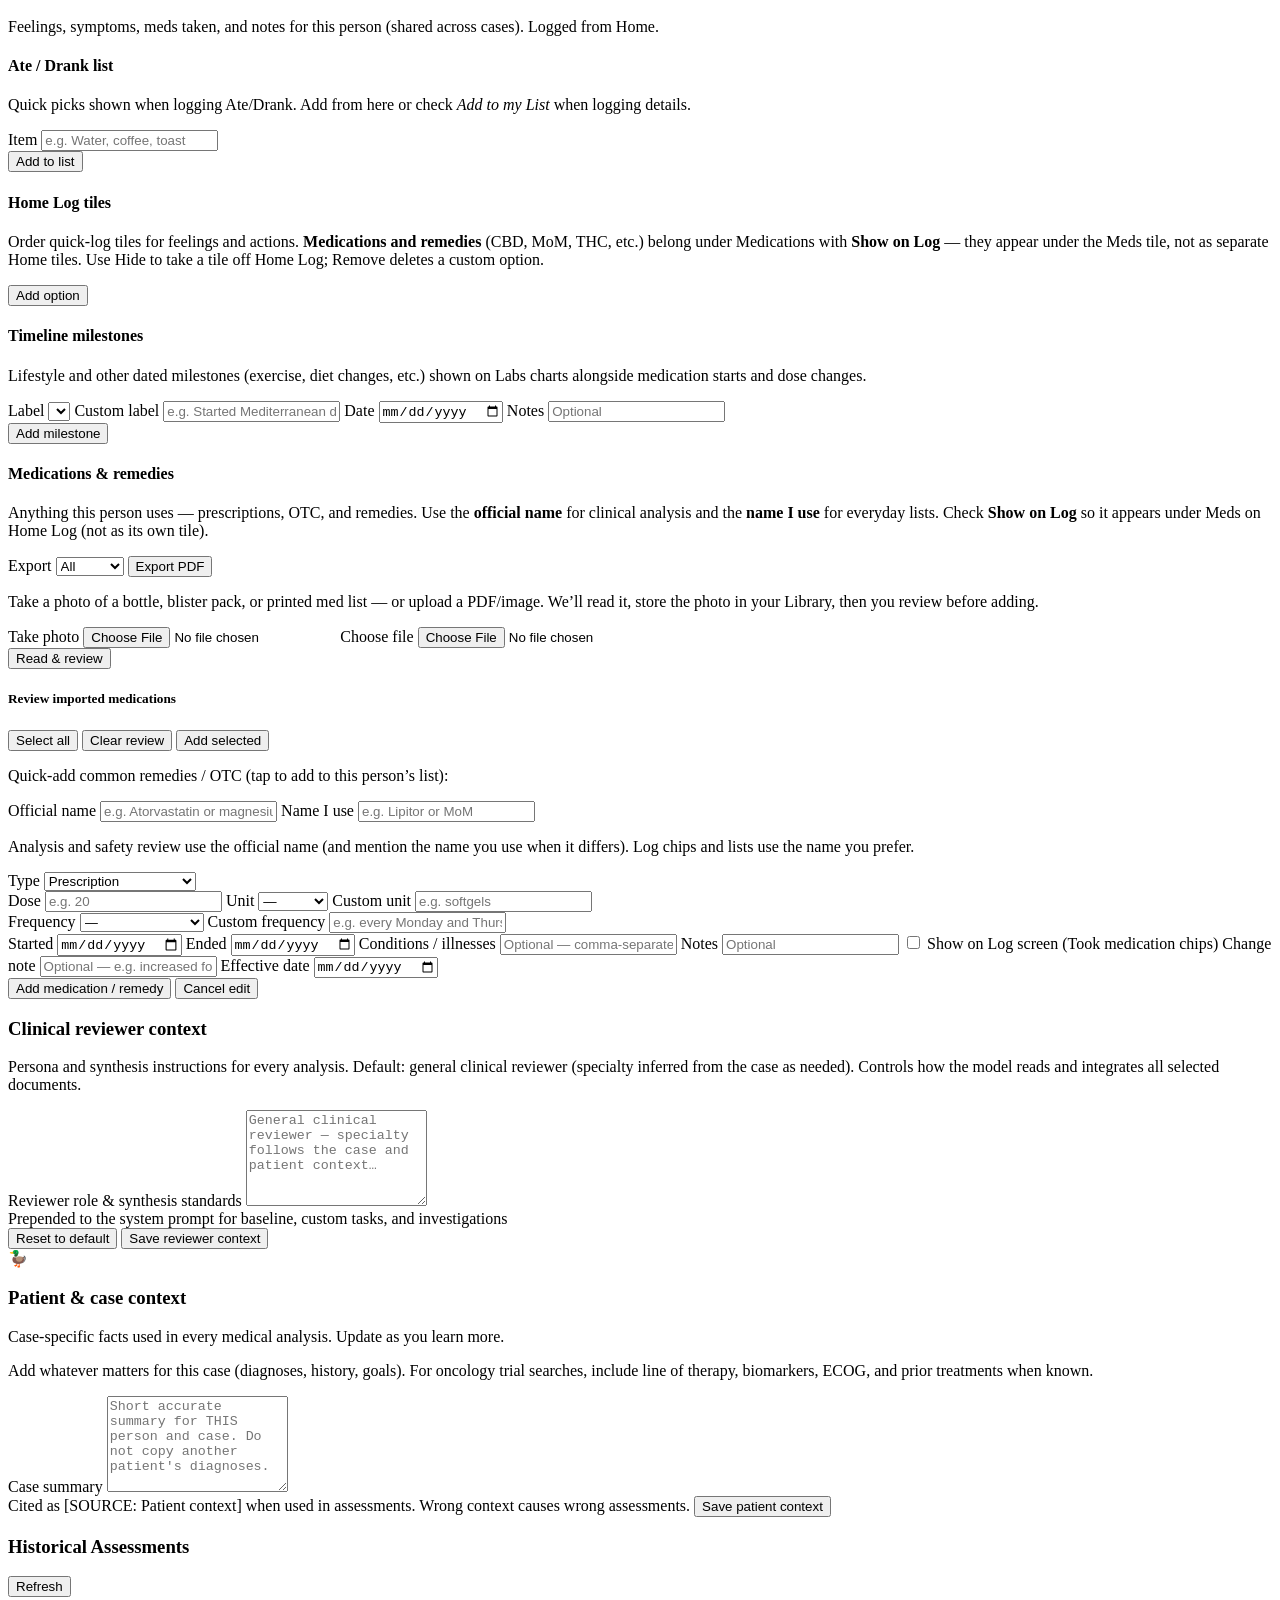
==== commit 5e313be2: "Show logged vitals on Timeline, default to the last 5 items, and add blood sugar to Readings (v1.8.3" ====
--- a/app/static/index.html
+++ b/app/static/index.html
@@ -328,6 +328,16 @@
             <span class="vitals-unit">%</span>
           </span>
         </label>
+        <label for="vitals-sugar">Blood sugar
+          <span class="vitals-input-row">
+            <input type="number" id="vitals-sugar" class="input" min="1" max="40" step="0.1" inputmode="decimal" placeholder="e.g. 6.2">
+            <span class="vitals-unit-toggle" role="group" aria-label="Blood sugar unit">
+              <button type="button" class="vitals-unit-btn is-wide active" data-sugar-unit="mmol/L" aria-pressed="true">mmol</button>
+              <button type="button" class="vitals-unit-btn is-wide" data-sugar-unit="mg/dL" aria-pressed="false">mg</button>
+            </span>
+            <input type="hidden" id="vitals-sugar-unit" value="mmol/L">
+          </span>
+        </label>
         <label for="vitals-when">When
           <input type="datetime-local" id="vitals-when" class="input">
         </label>
@@ -1611,15 +1621,16 @@
 
         <div class="timeline-log-wrap">
           <div class="timeline-team-head">
-            <button type="button" class="tl-fold-btn" id="btn-tl-log-fold" aria-expanded="false" aria-controls="timeline-log-body">
+            <button type="button" class="tl-fold-btn" id="btn-tl-log-fold" aria-expanded="true" aria-controls="timeline-log-body">
               <span class="tl-fold-caret" aria-hidden="true"></span>
               <h4>Timeline <span class="muted small" id="timeline-log-count"></span></h4>
             </button>
           </div>
-          <div id="timeline-log-body" class="tl-fold-body hidden">
+          <div id="timeline-log-body" class="tl-fold-body">
         <div class="timeline-filters">
           <div class="timeline-filter-group" role="group" aria-label="Time range">
-            <button type="button" class="btn secondary btn-sm tl-range active" data-range="today">Today</button>
+            <button type="button" class="btn secondary btn-sm tl-range active" data-range="last5">Last 5</button>
+            <button type="button" class="btn ghost btn-sm tl-range" data-range="today">Today</button>
             <button type="button" class="btn ghost btn-sm tl-range" data-range="3d">3 days</button>
             <button type="button" class="btn ghost btn-sm tl-range" data-range="7d">7 days</button>
             <button type="button" class="btn ghost btn-sm tl-range" data-range="30d">30 days</button>
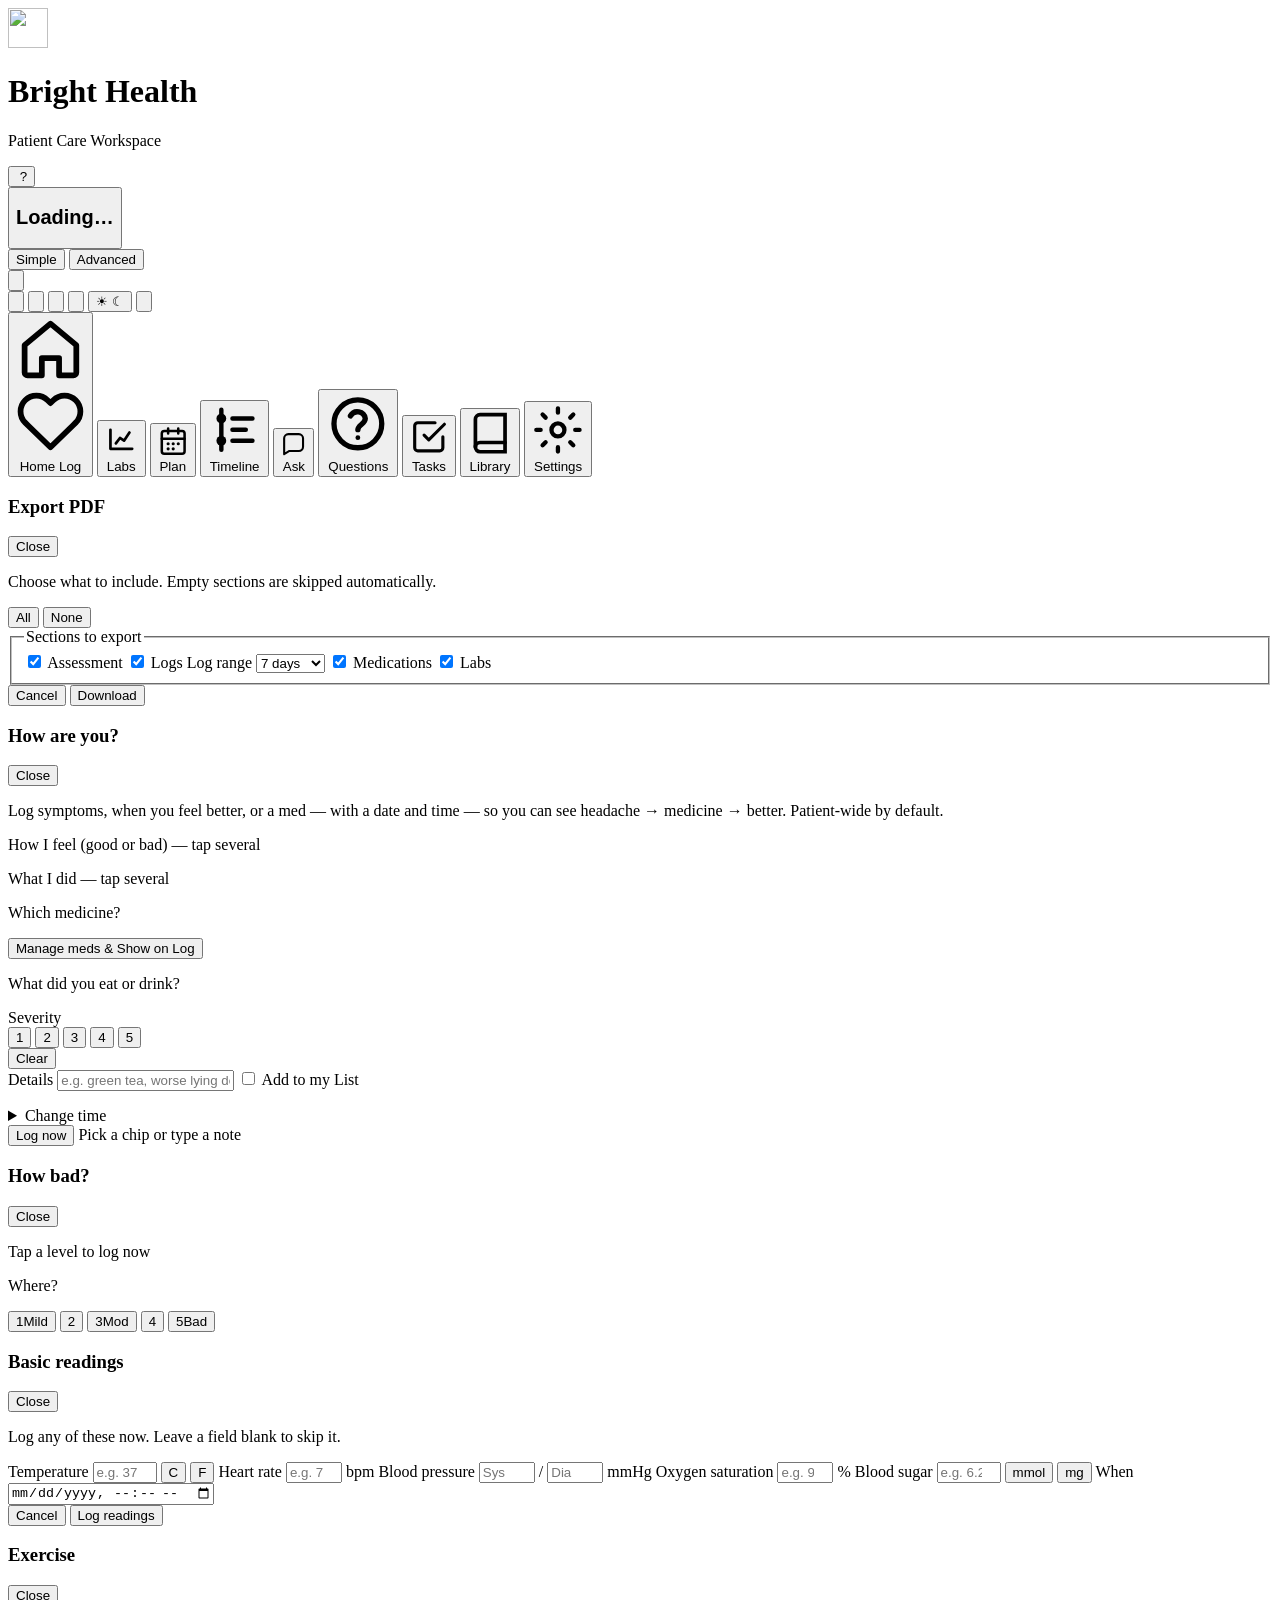
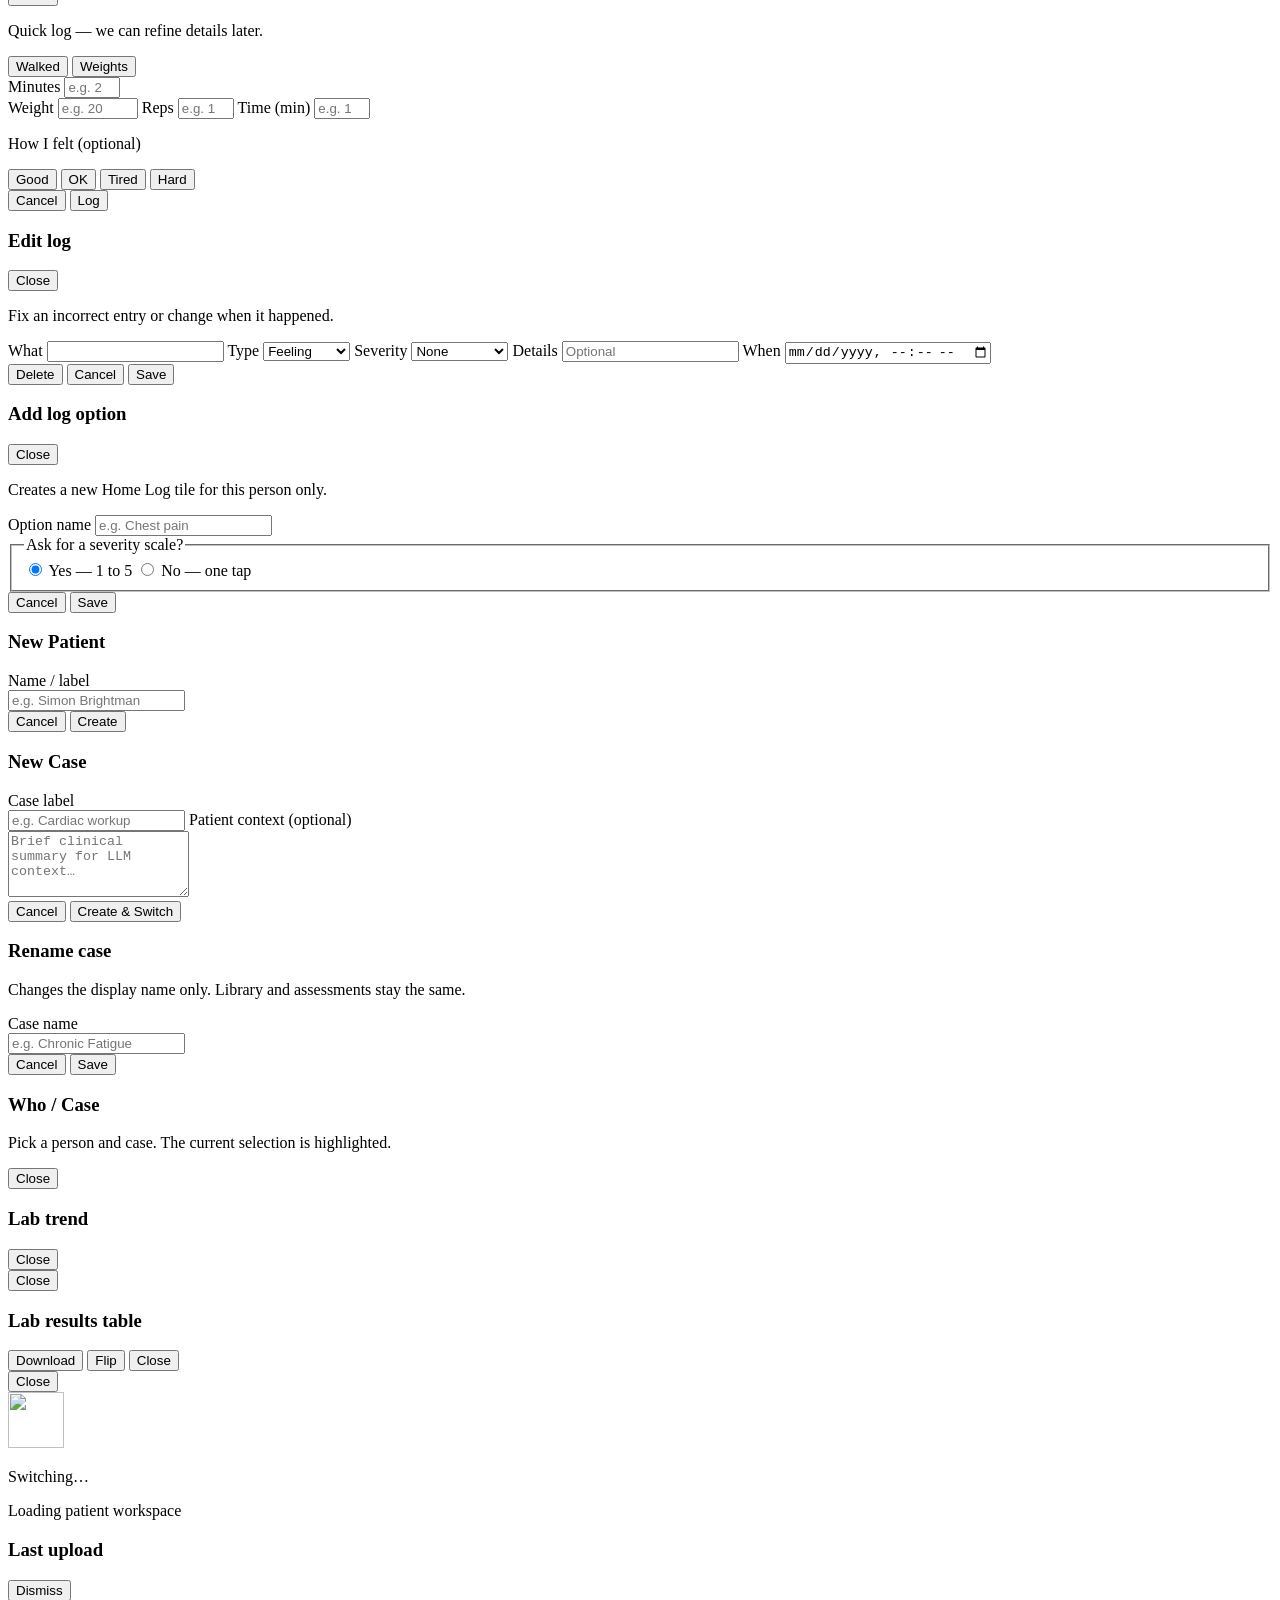
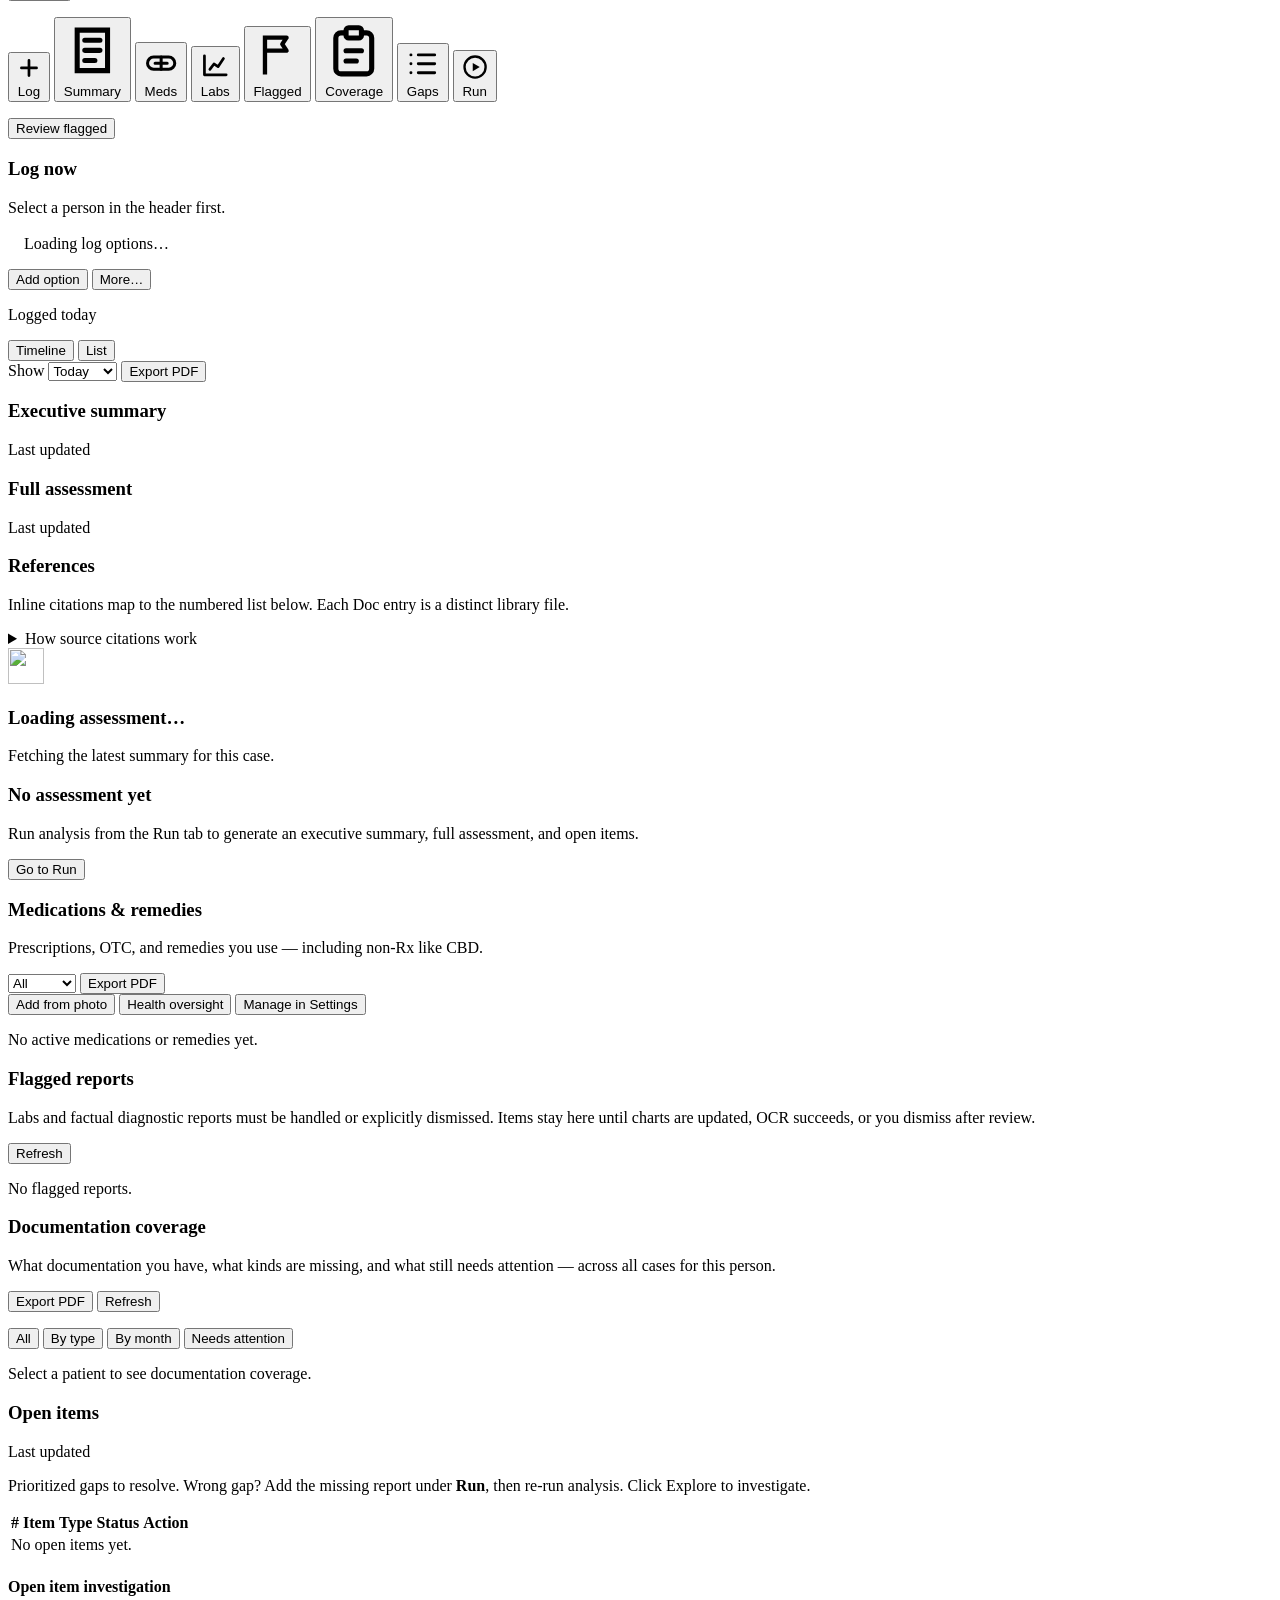
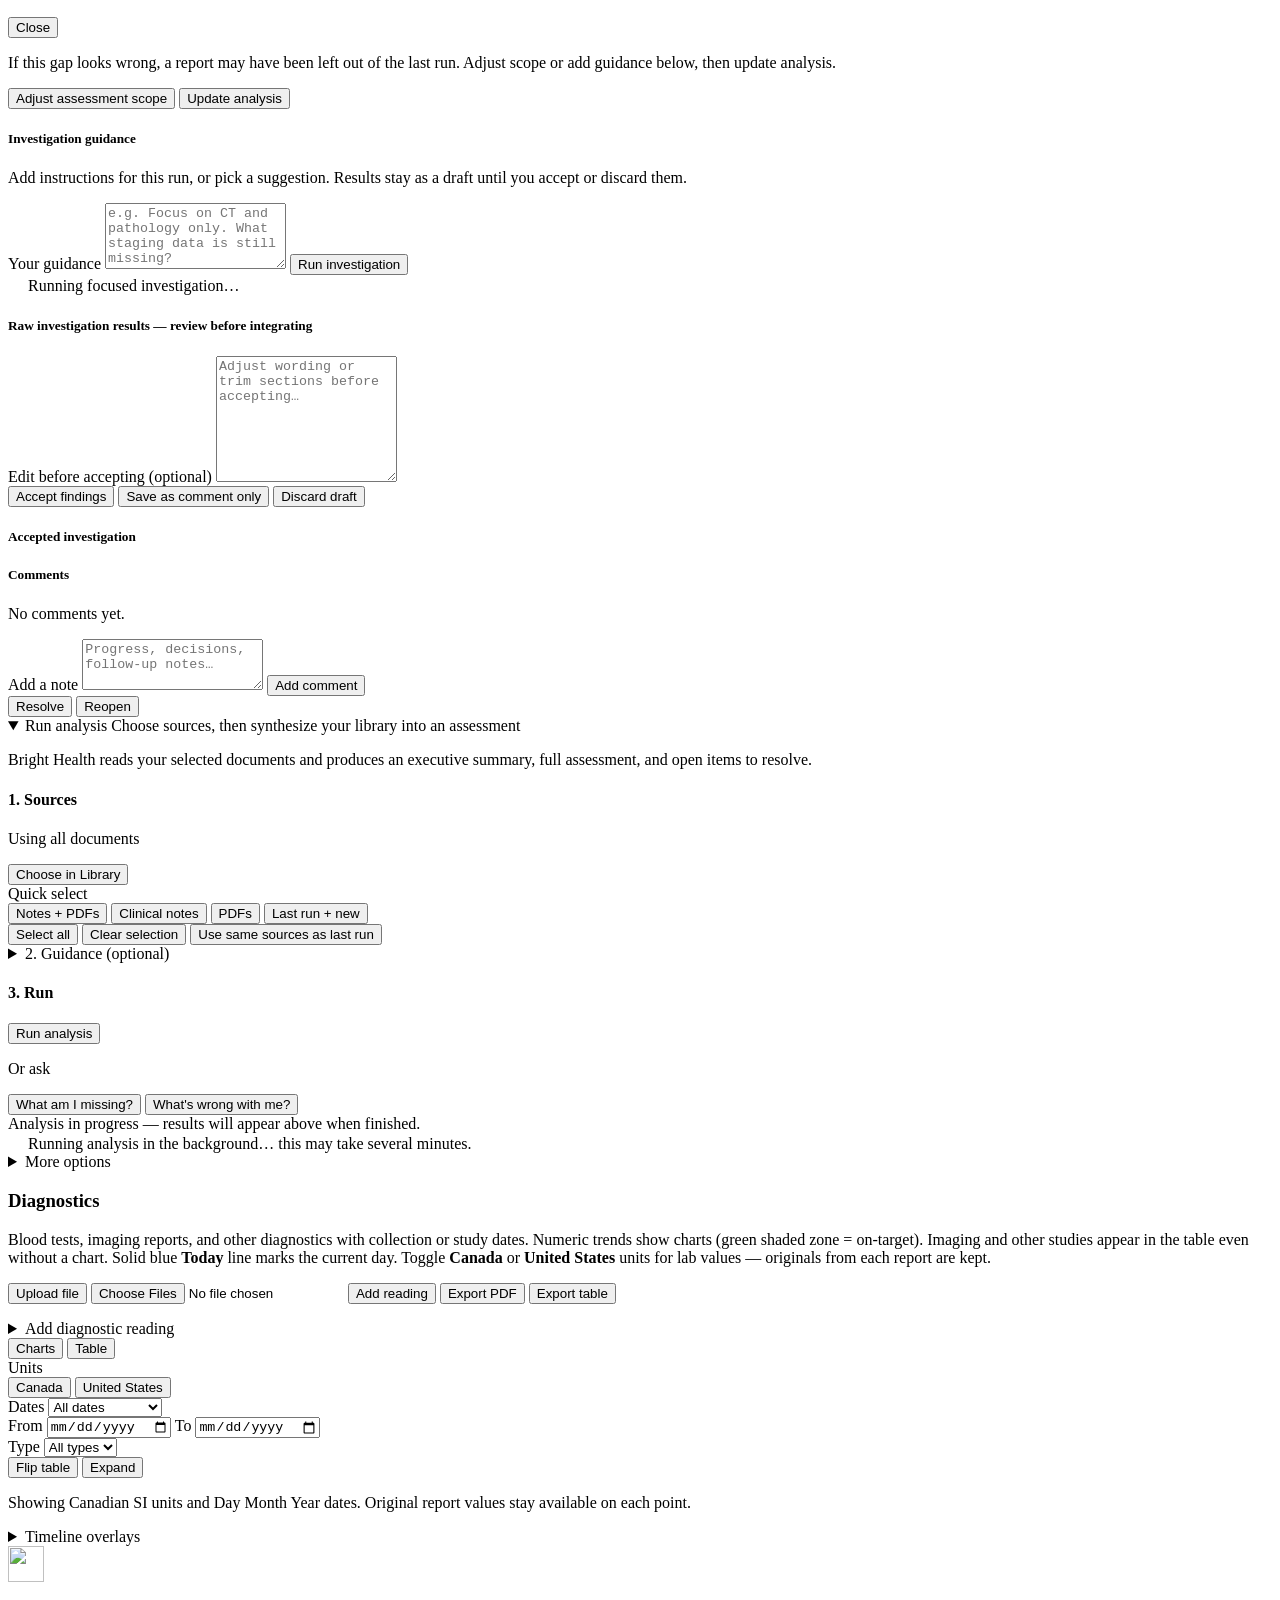
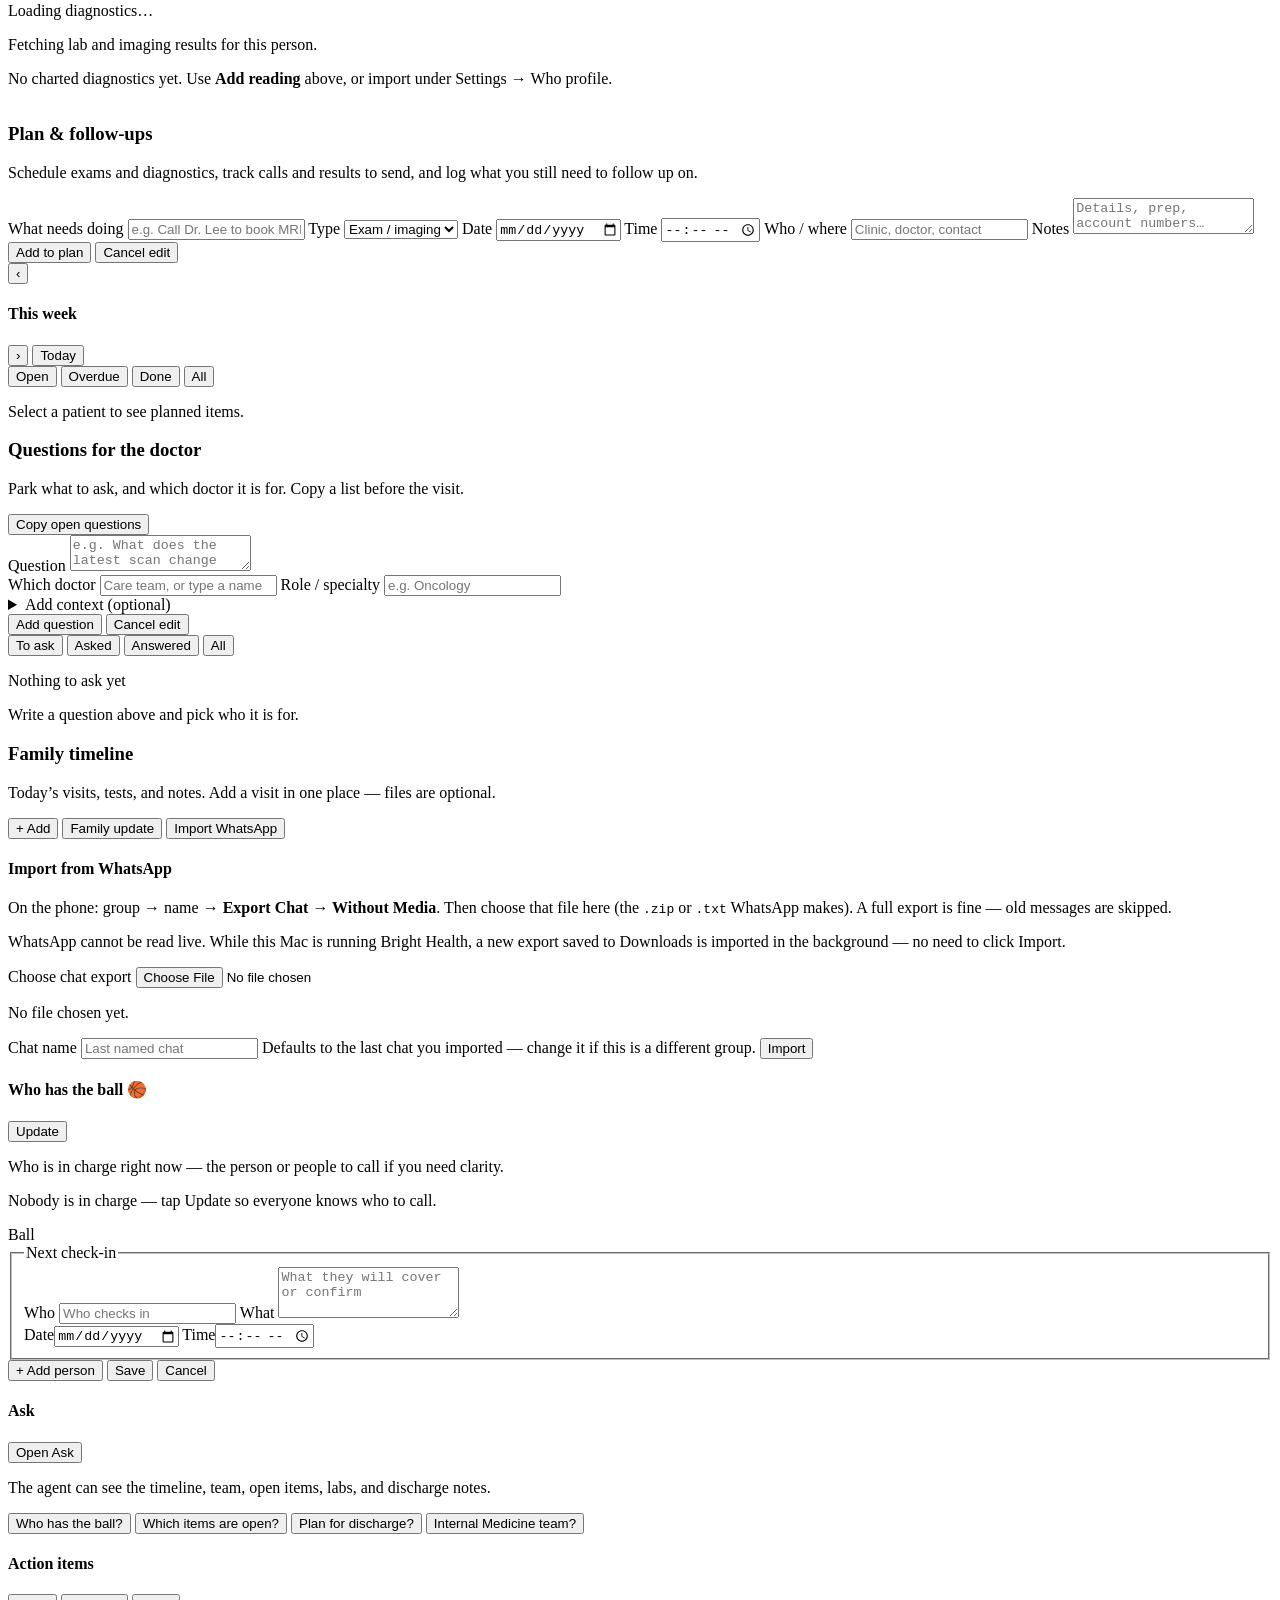
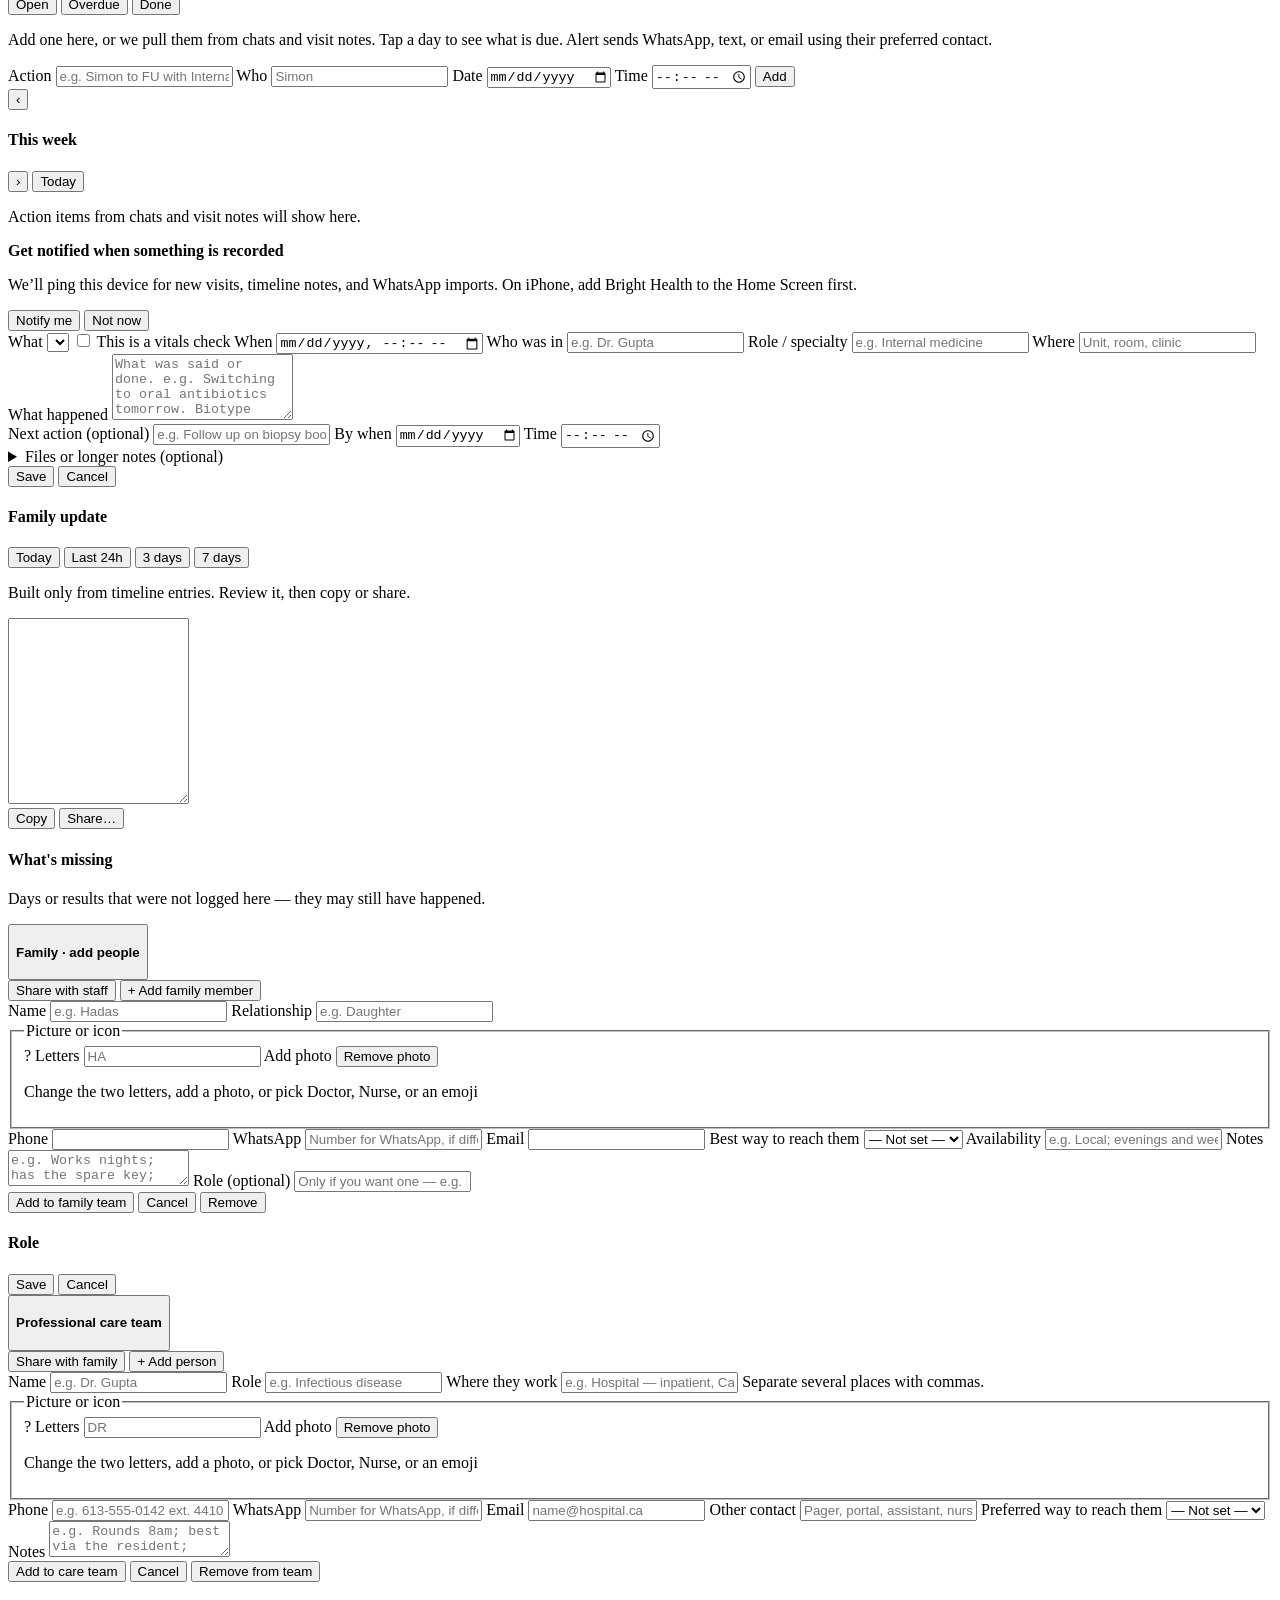
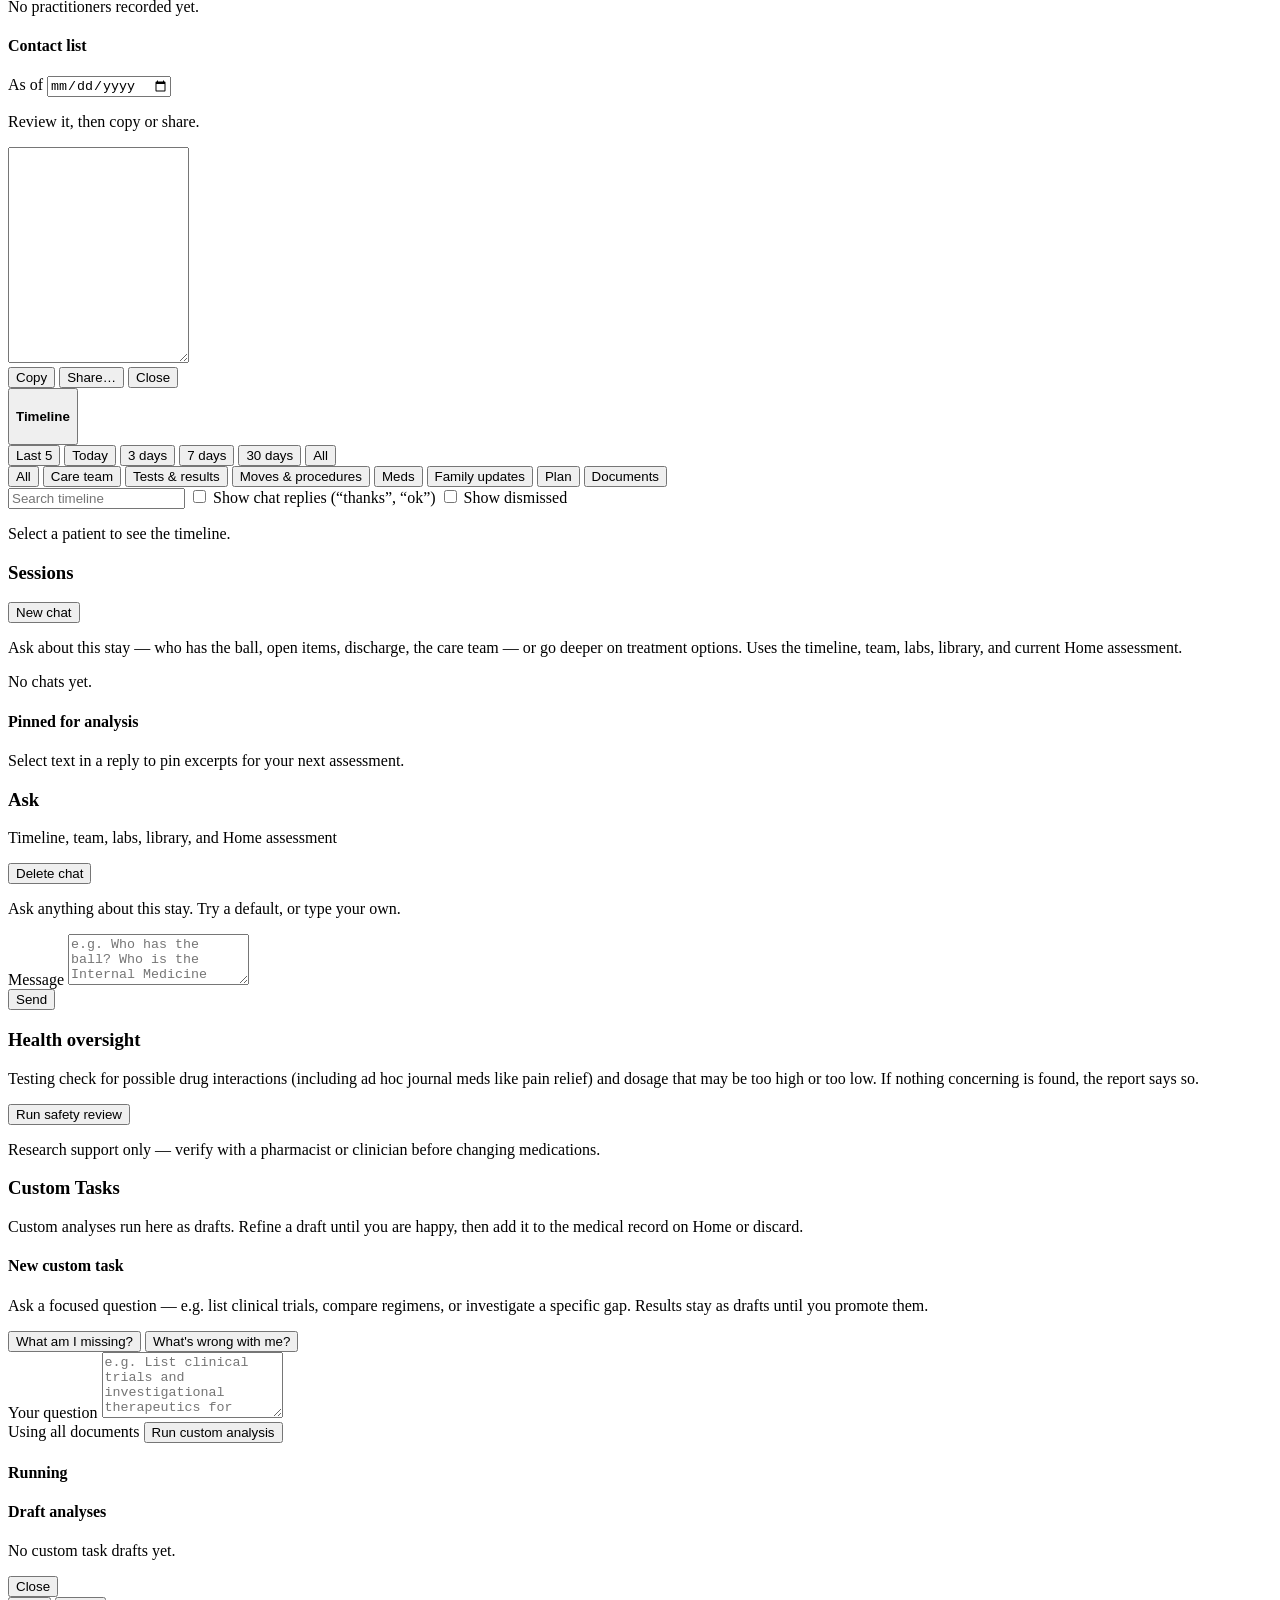
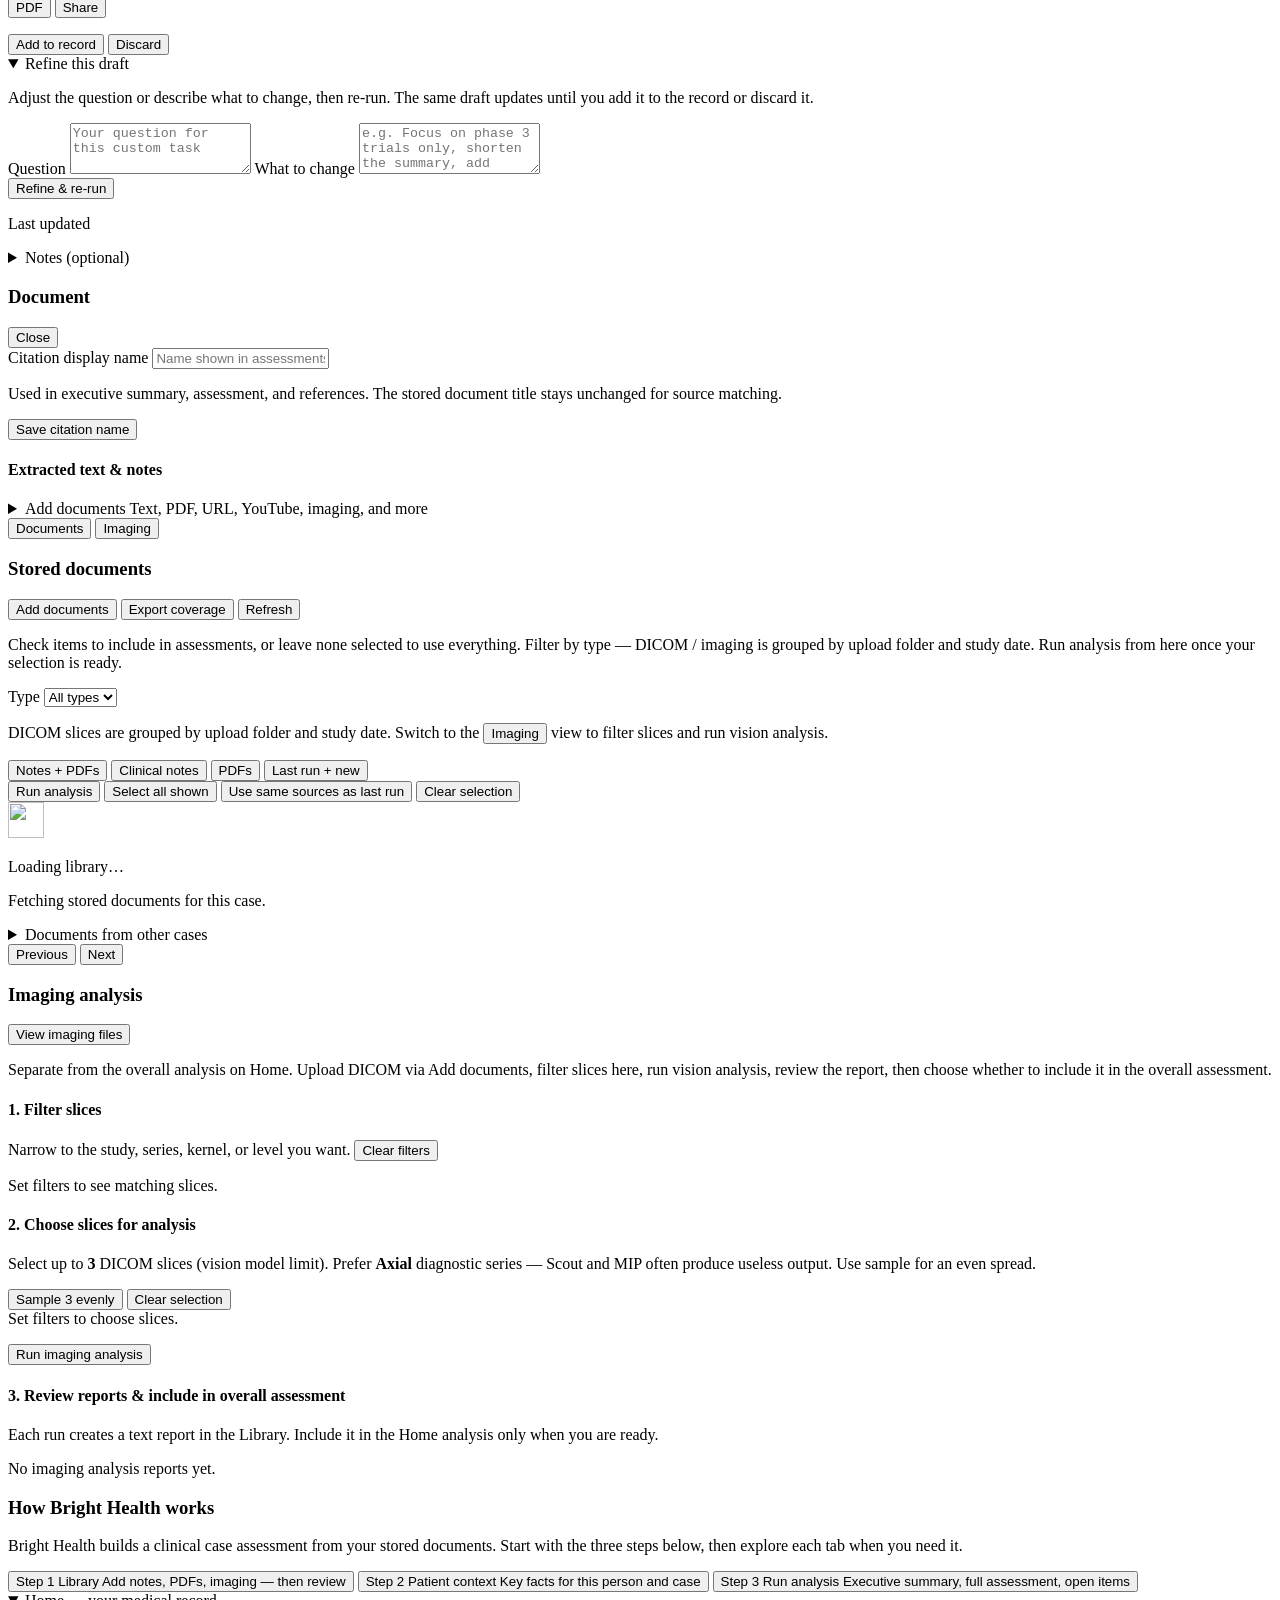
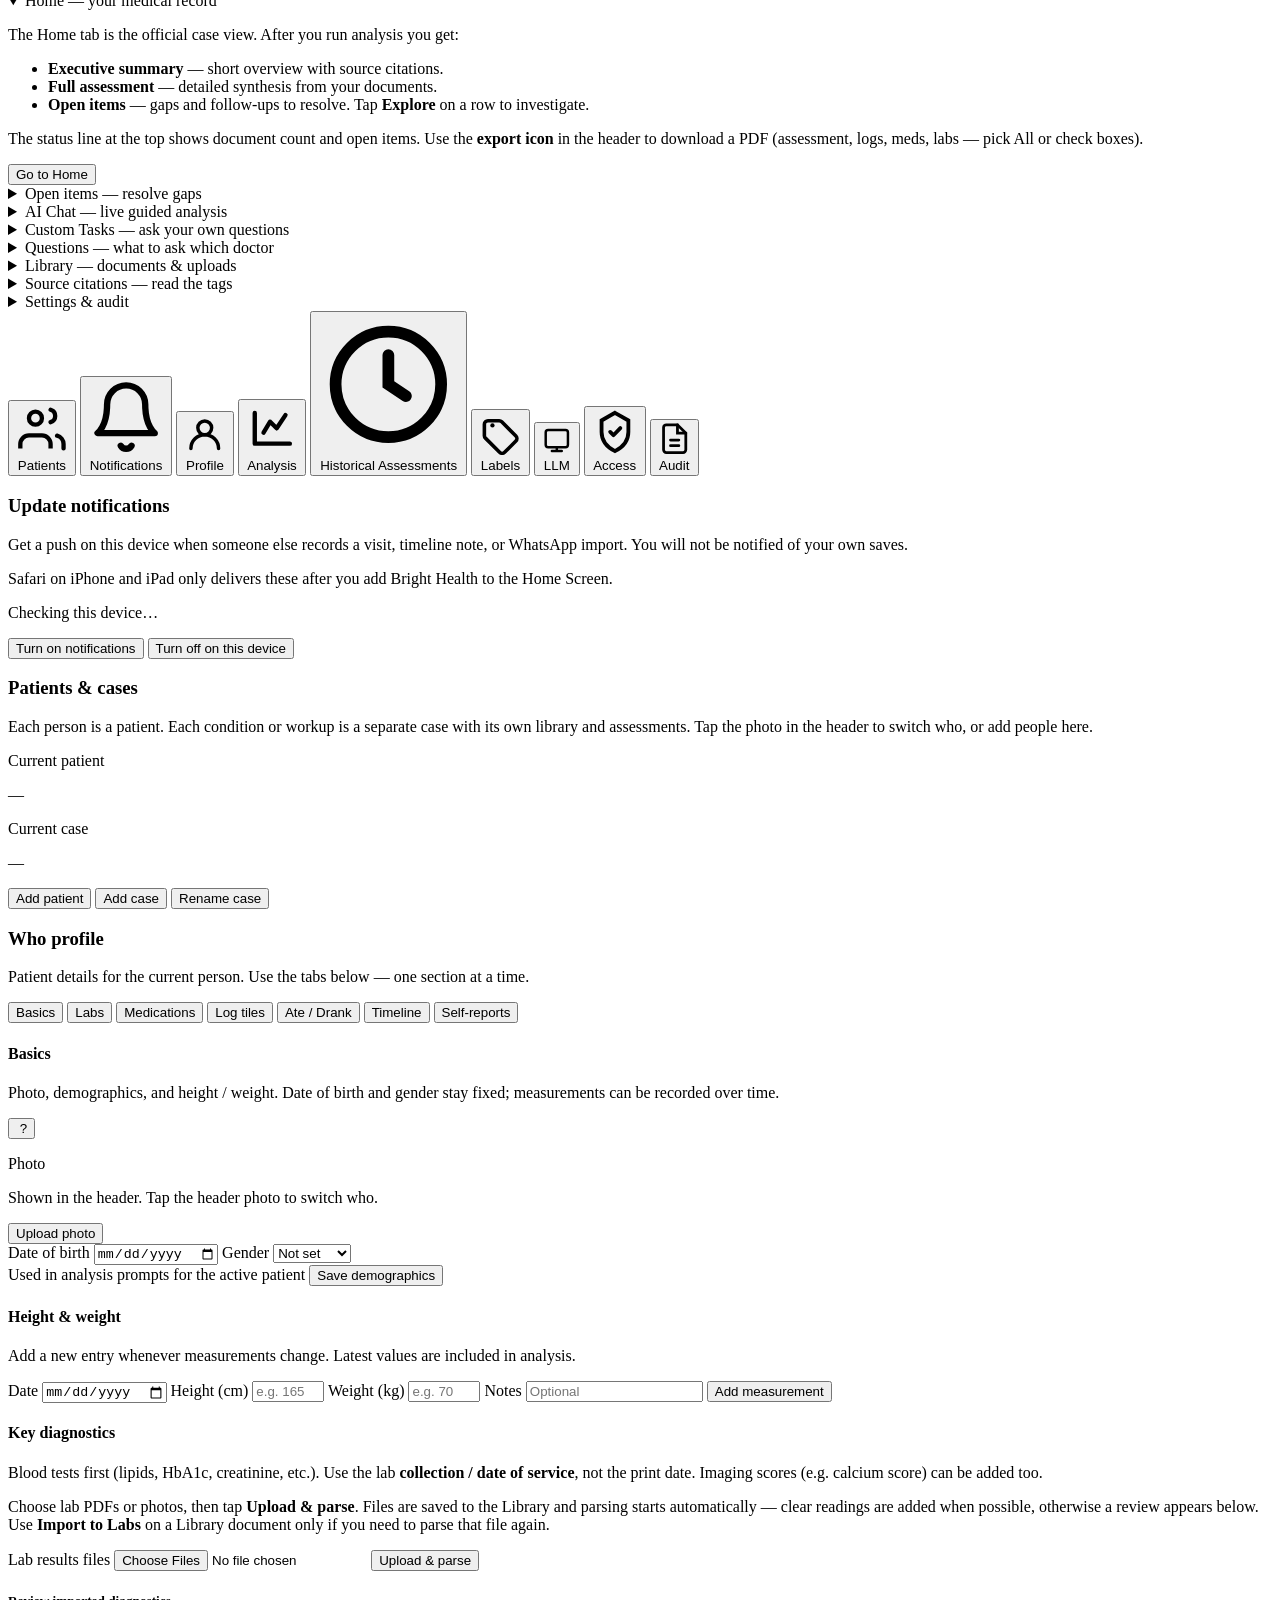
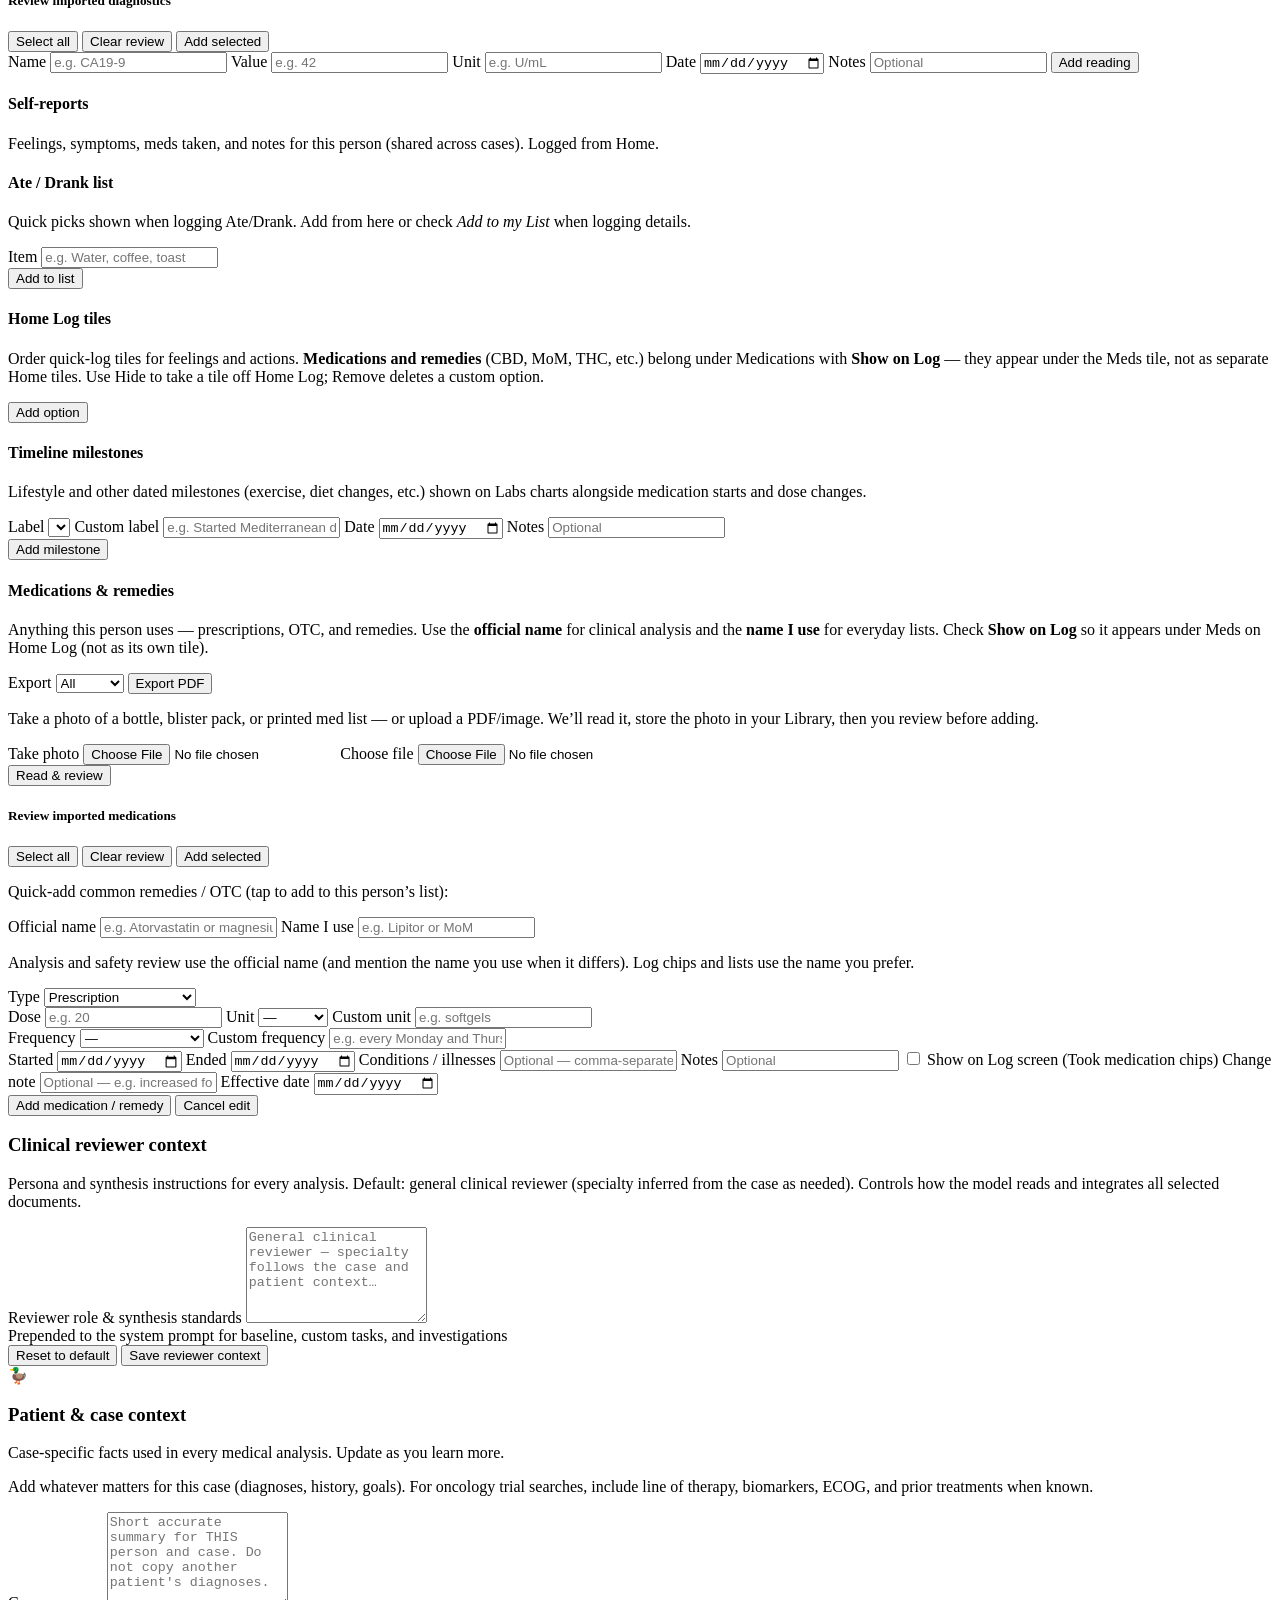
==== commit 446a544e: "Add a next check-in to Who has the ball with who, what, and when (v1.8.33). Co-authored-by: Cursor <" ====
--- a/app/static/index.html
+++ b/app/static/index.html
@@ -1280,6 +1280,7 @@
           <div id="who-has-ball-list" class="who-has-ball-list">
             <p class="who-has-ball-empty">Nobody is in charge — tap Update so everyone knows who to call.</p>
           </div>
+          <div id="ball-checkin" class="ball-checkin"></div>
           <form id="ball-form" class="care-item-form timeline-form hidden" autocomplete="off">
             <div class="ball-kind-field">
               <span class="ball-kind-label">Ball</span>
@@ -1287,6 +1288,19 @@
             </div>
             <div id="ball-quick-add" class="ball-quick-add"></div>
             <div id="ball-form-rows" class="ball-form-rows"></div>
+            <fieldset class="ball-checkin-field">
+              <legend>Next check-in</legend>
+              <label class="ball-field-who">Who
+                <input type="text" id="ball-checkin-who" list="ball-who-list" maxlength="120" placeholder="Who checks in">
+              </label>
+              <label class="ball-field-expect">What
+                <textarea id="ball-checkin-what" maxlength="240" rows="3" placeholder="What they will cover or confirm"></textarea>
+              </label>
+              <div class="ball-form-when ball-checkin-when">
+                <label>Date<input type="date" id="ball-checkin-date"></label>
+                <label>Time<input type="time" id="ball-checkin-time"></label>
+              </div>
+            </fieldset>
             <datalist id="ball-who-list"></datalist>
             <div class="care-item-form-actions">
               <button type="button" class="btn ghost btn-sm" id="btn-ball-add">+ Add person</button>
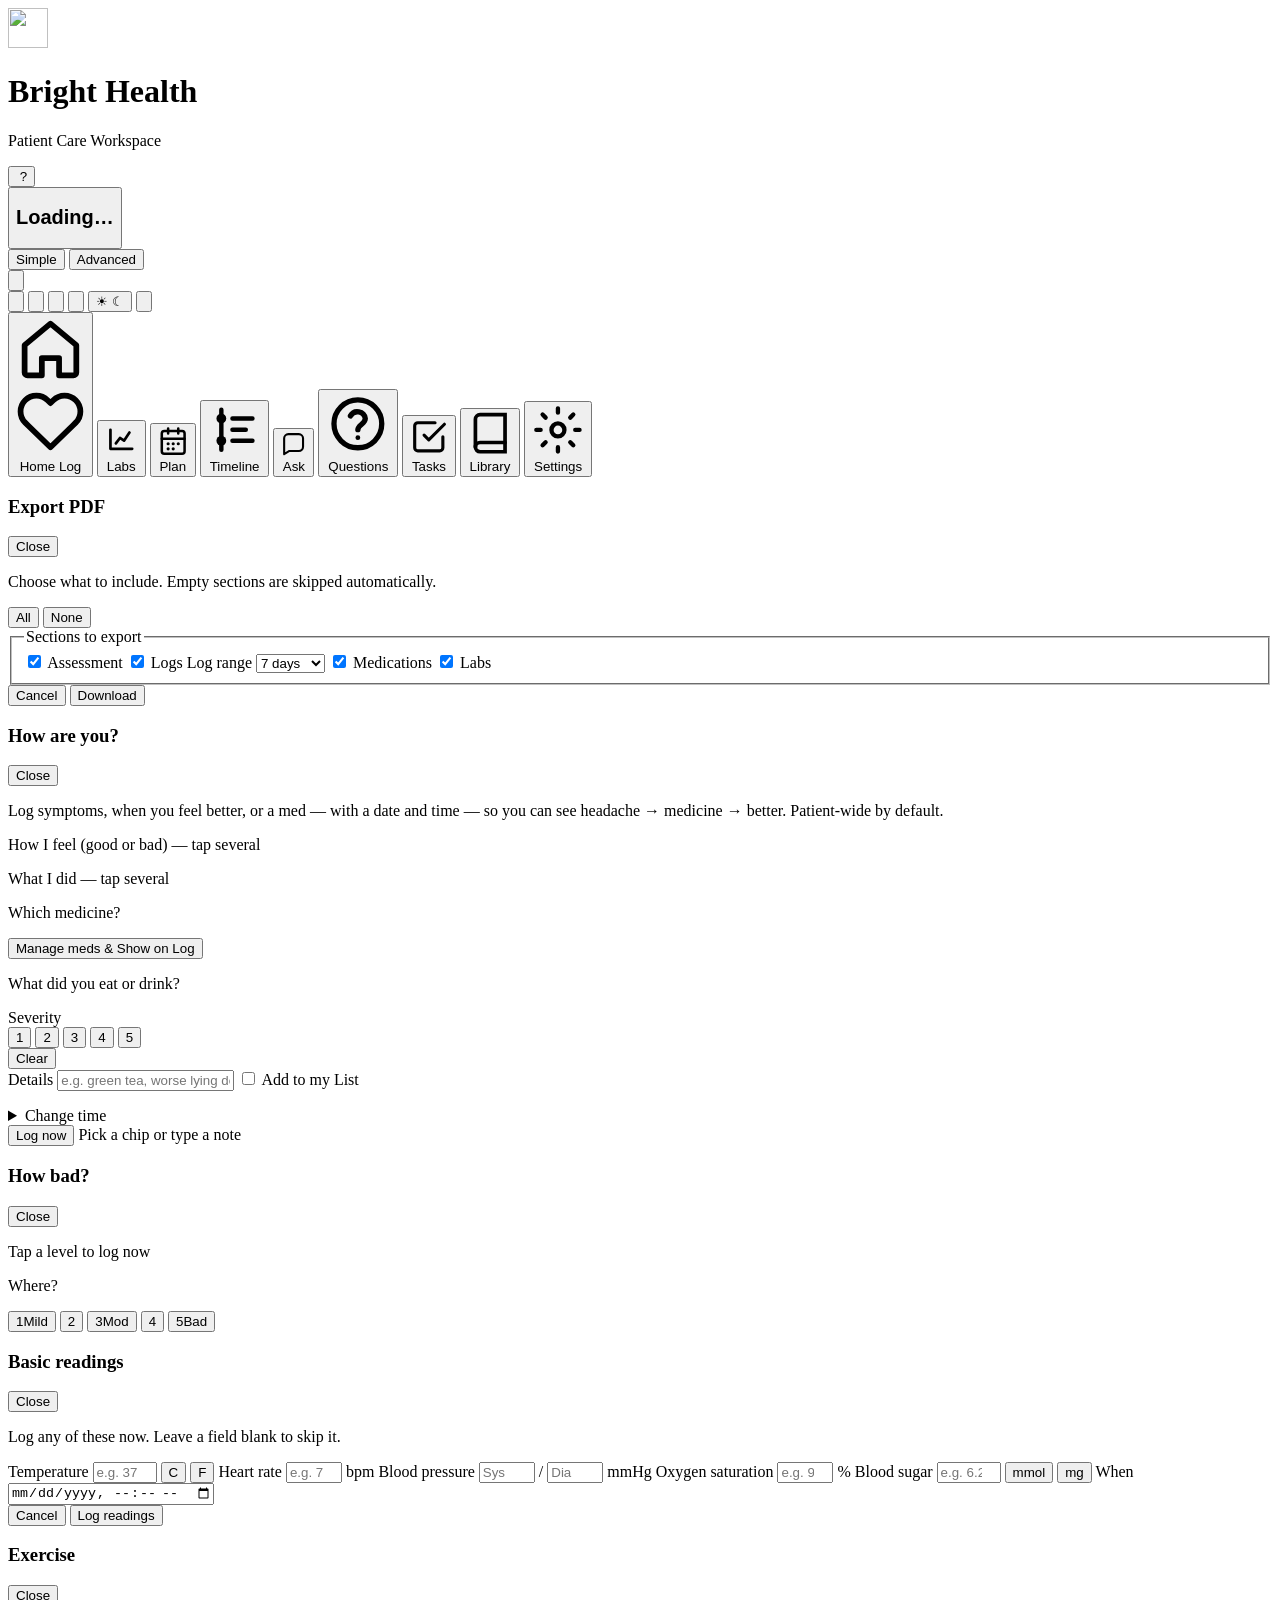
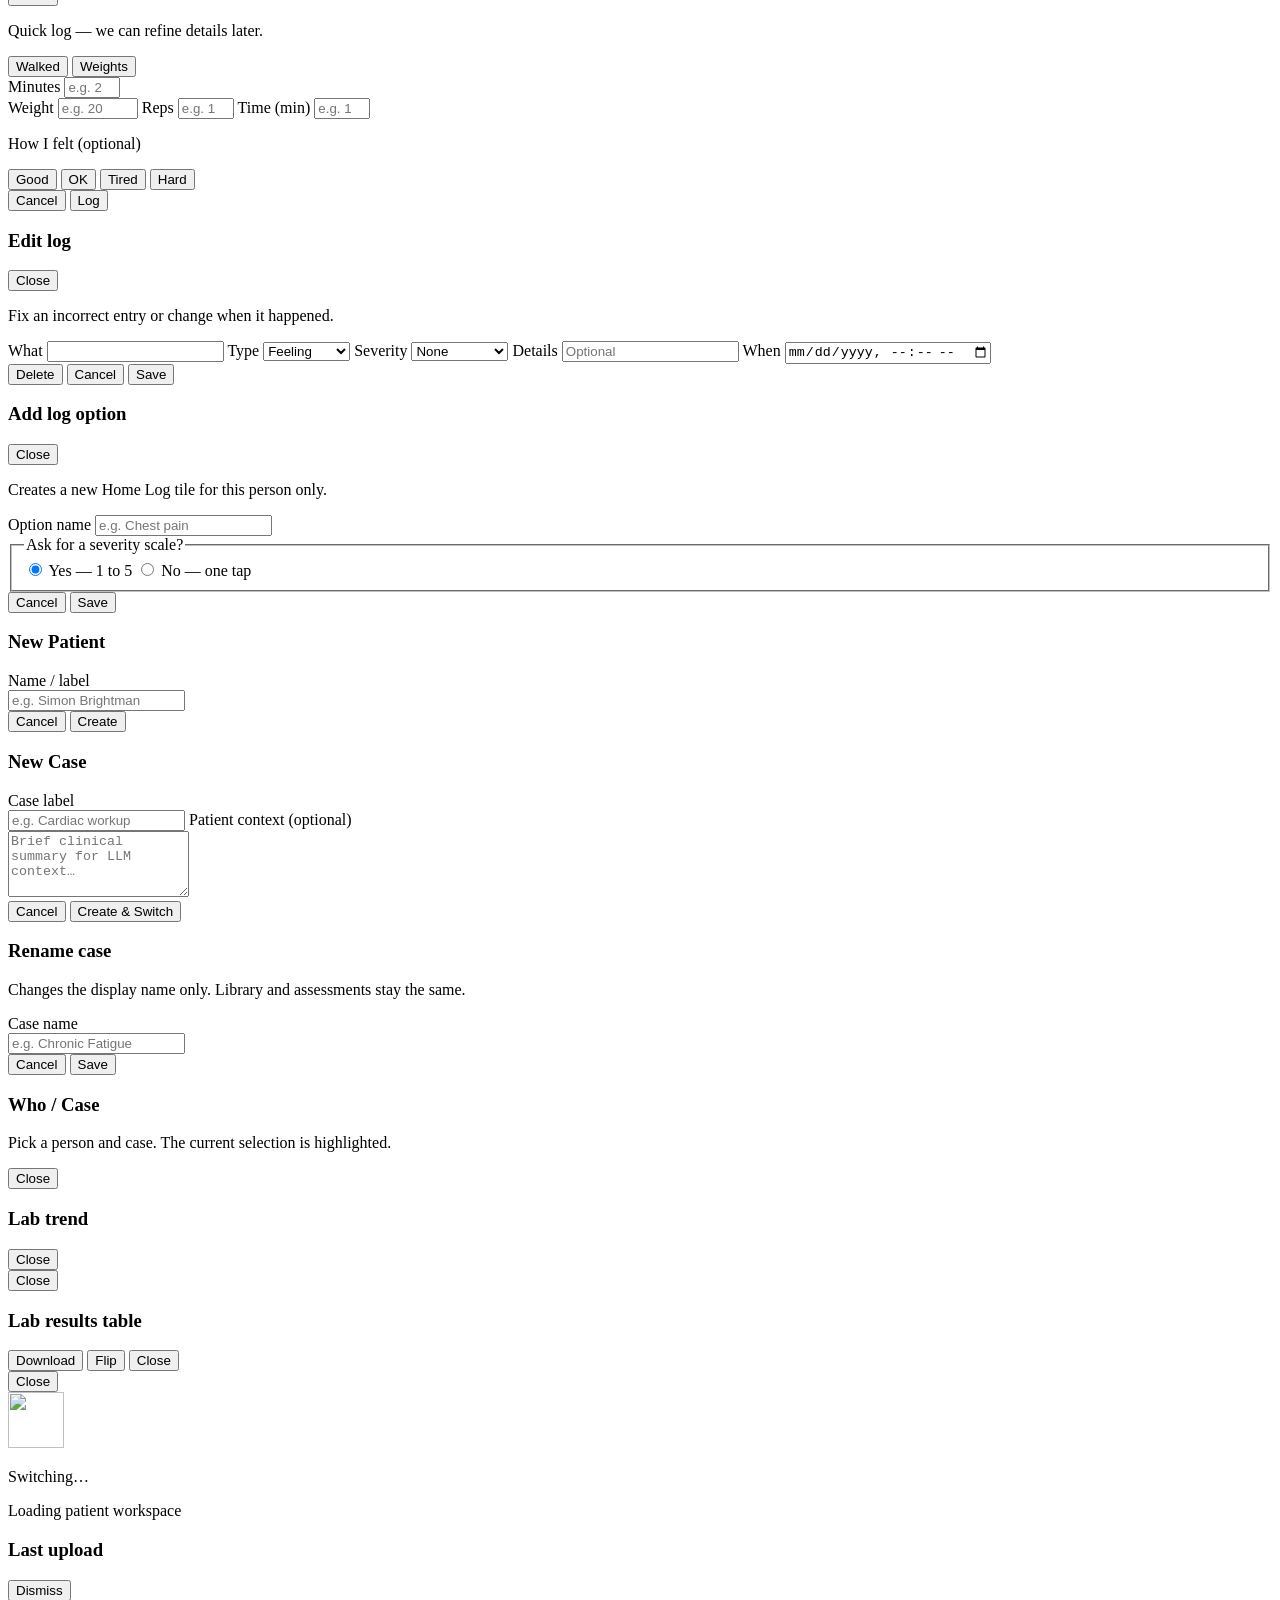
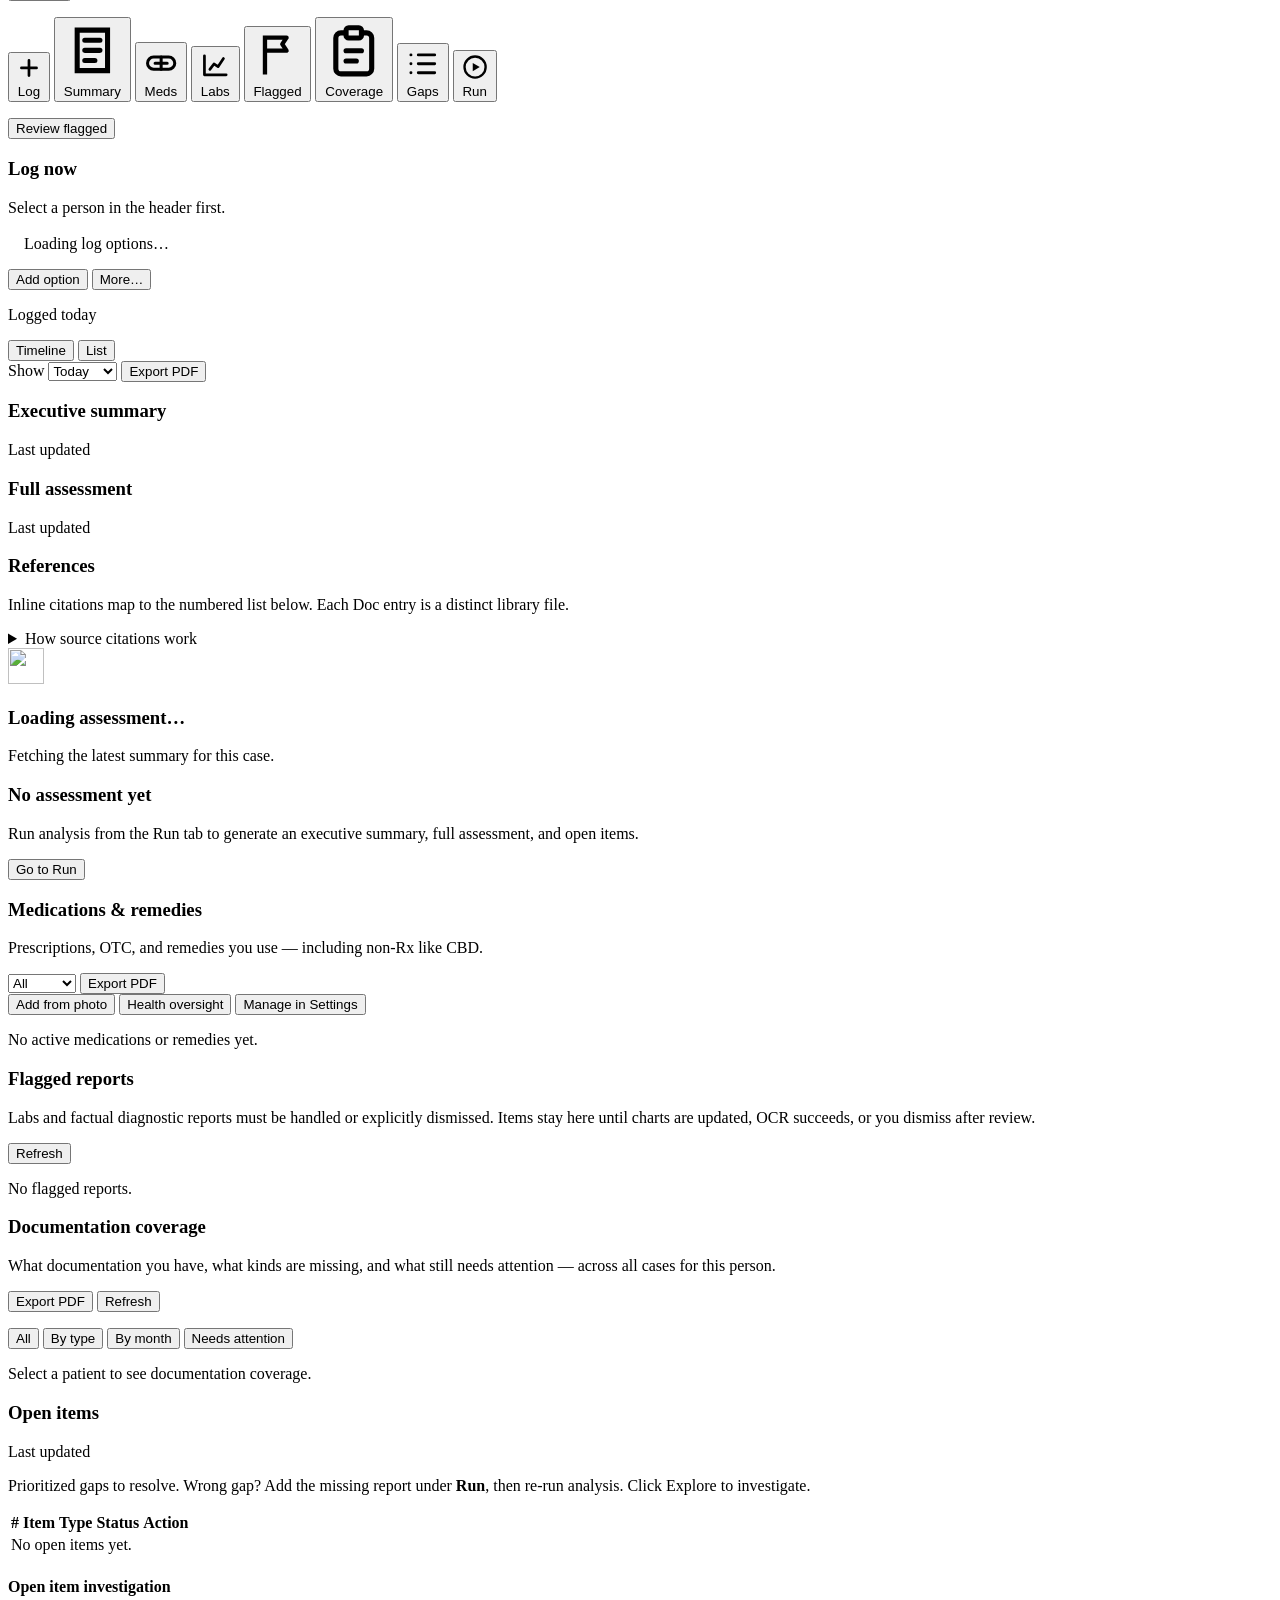
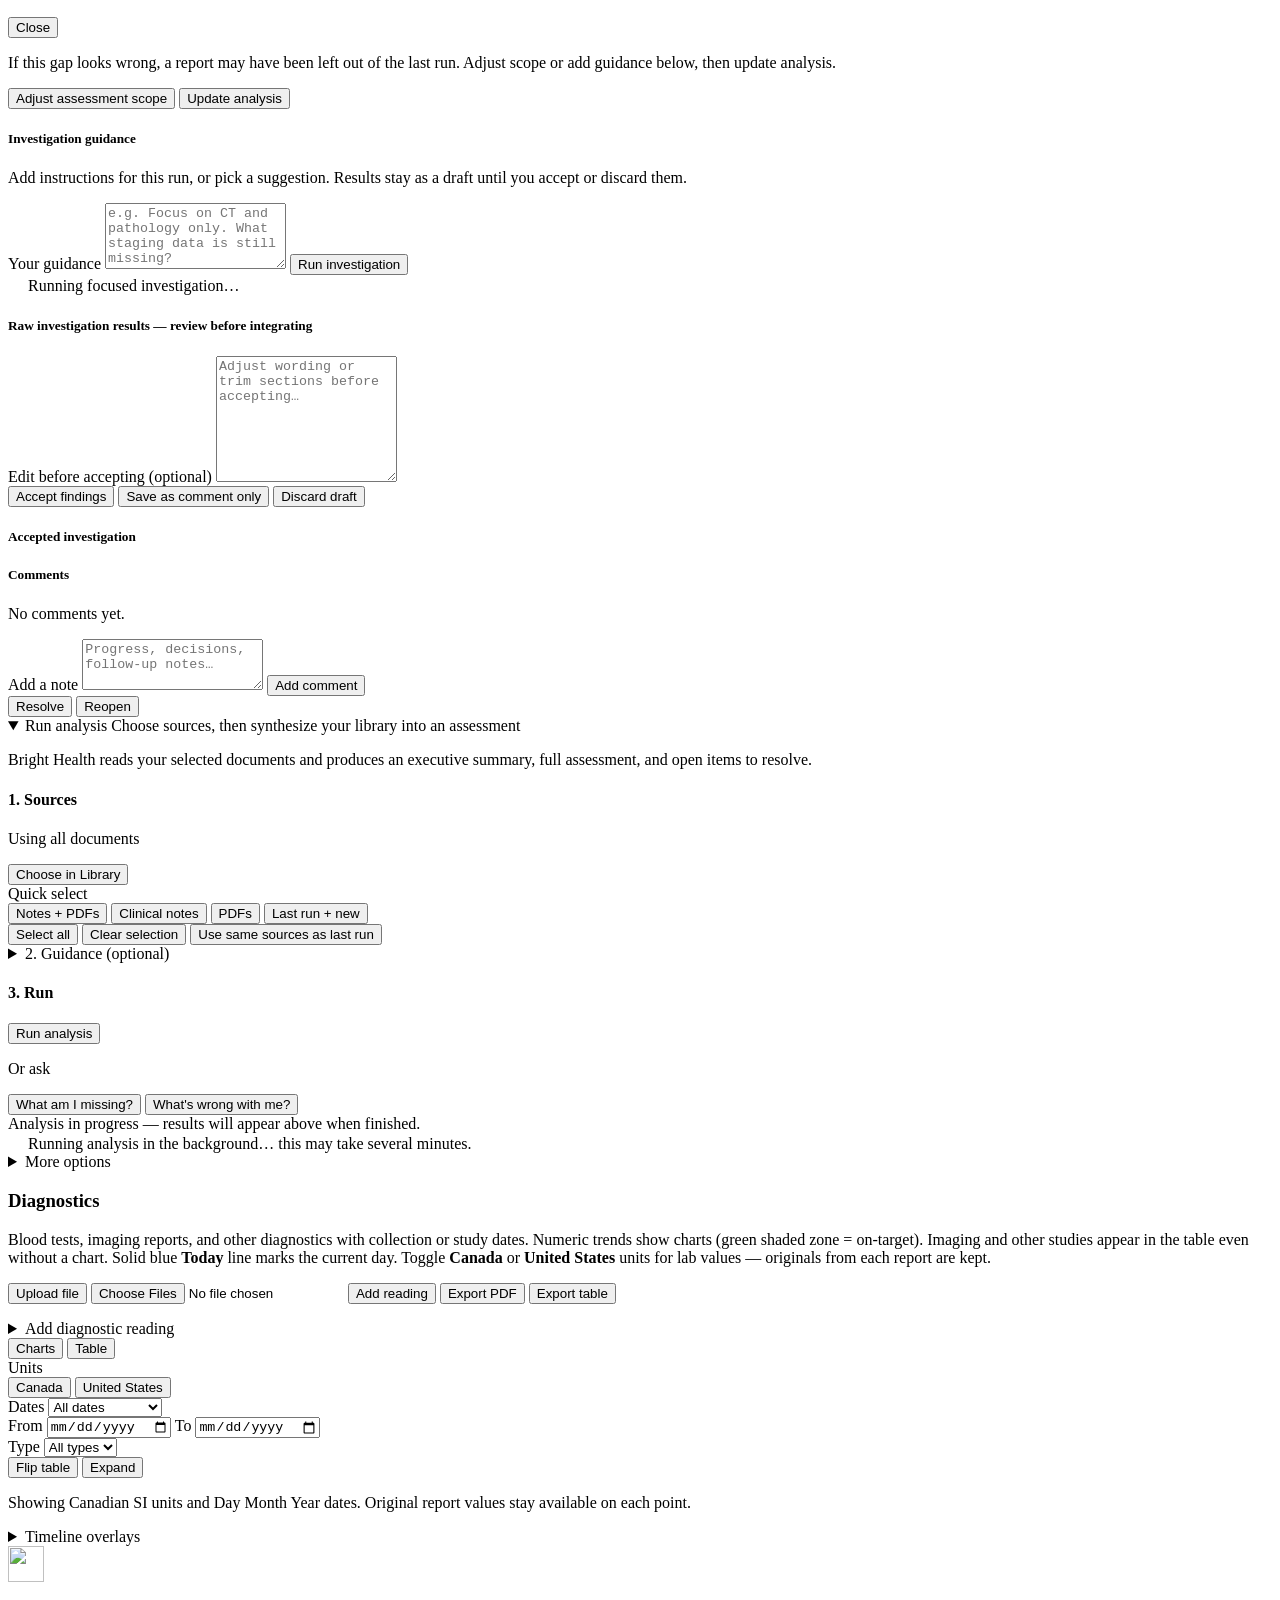
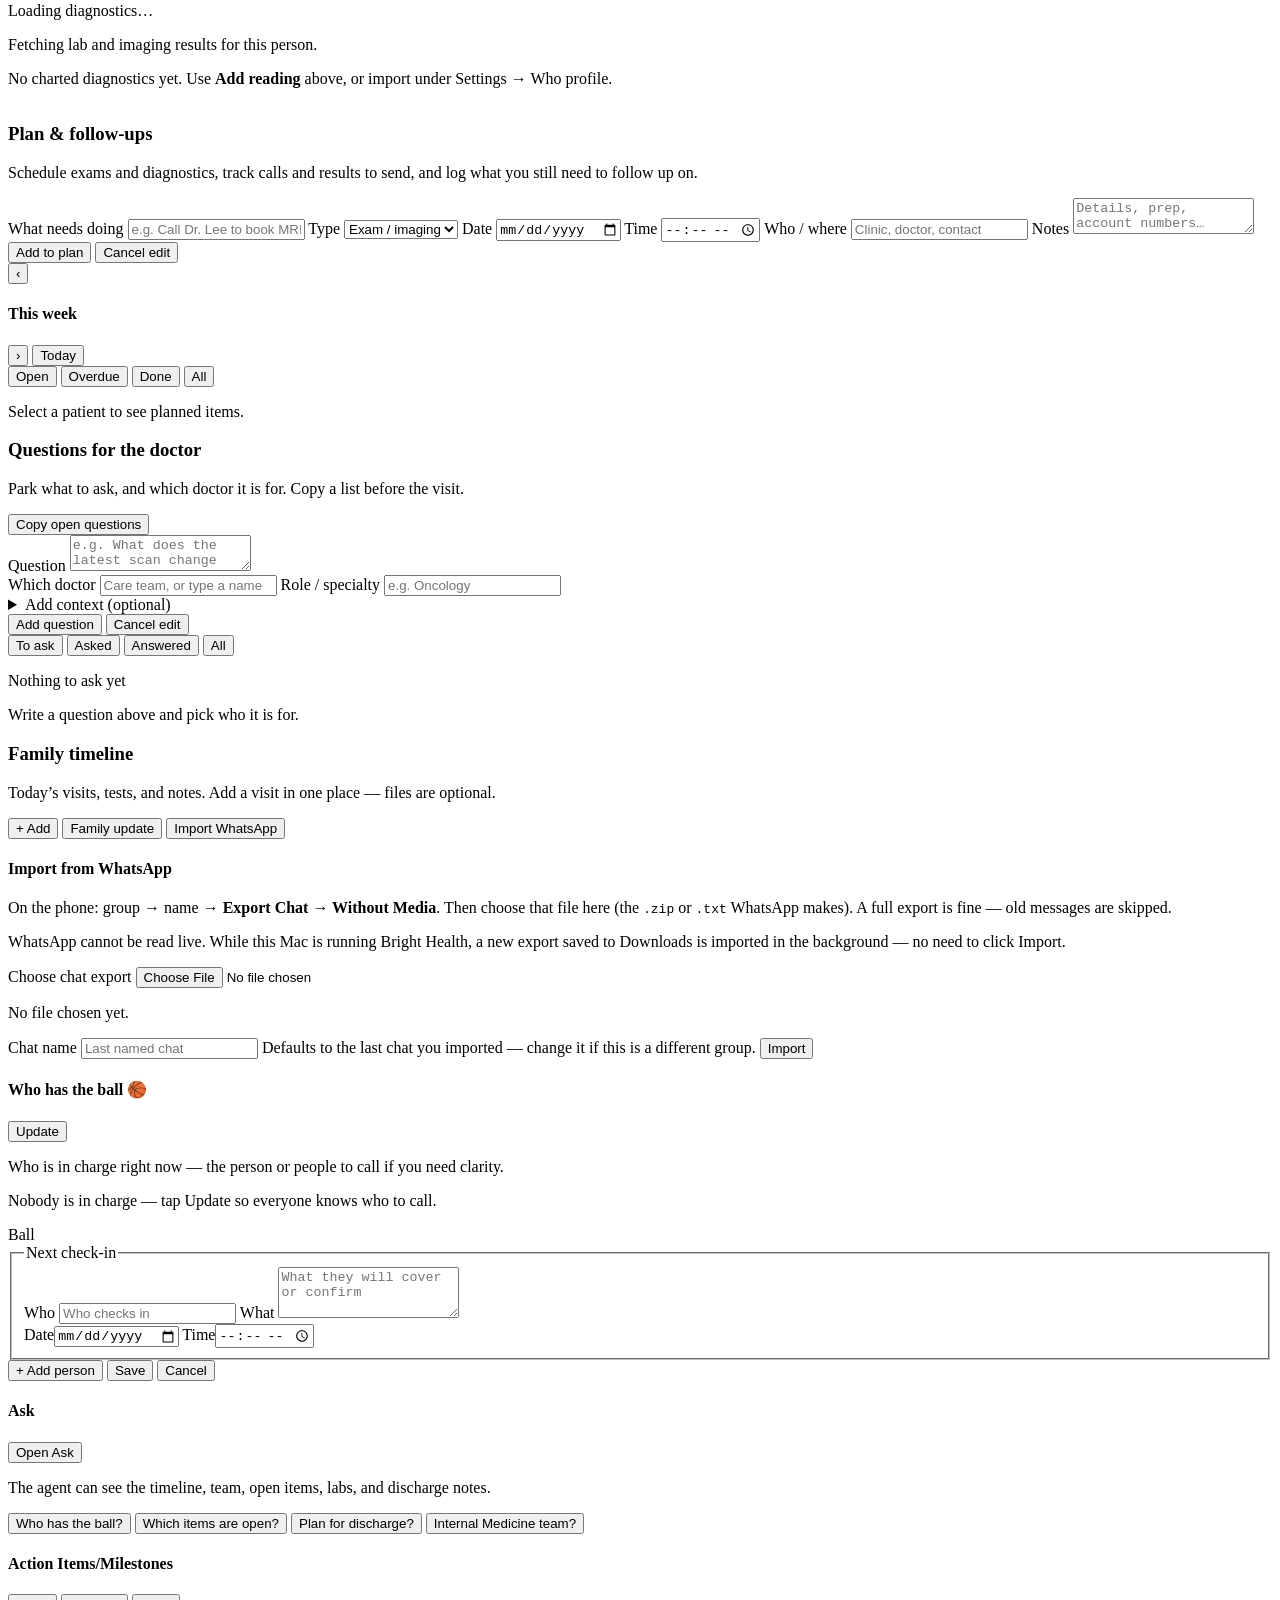
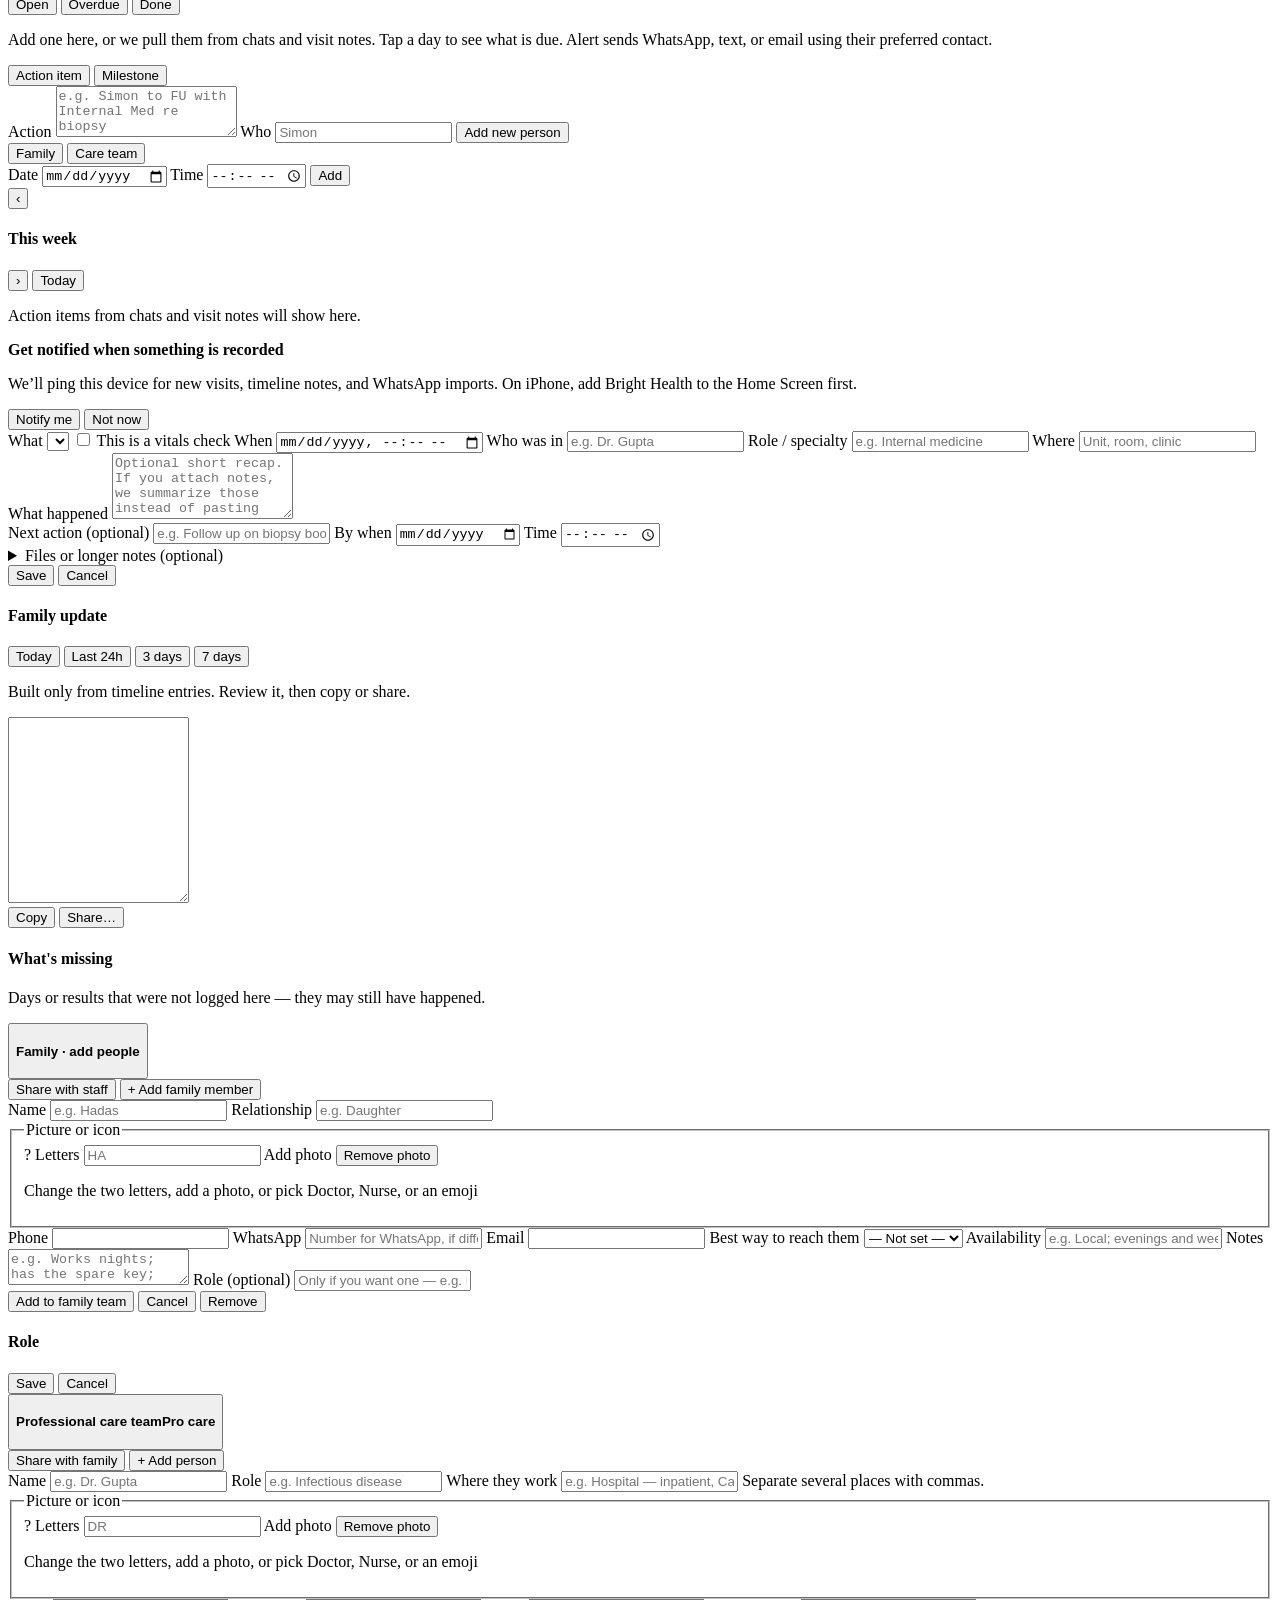
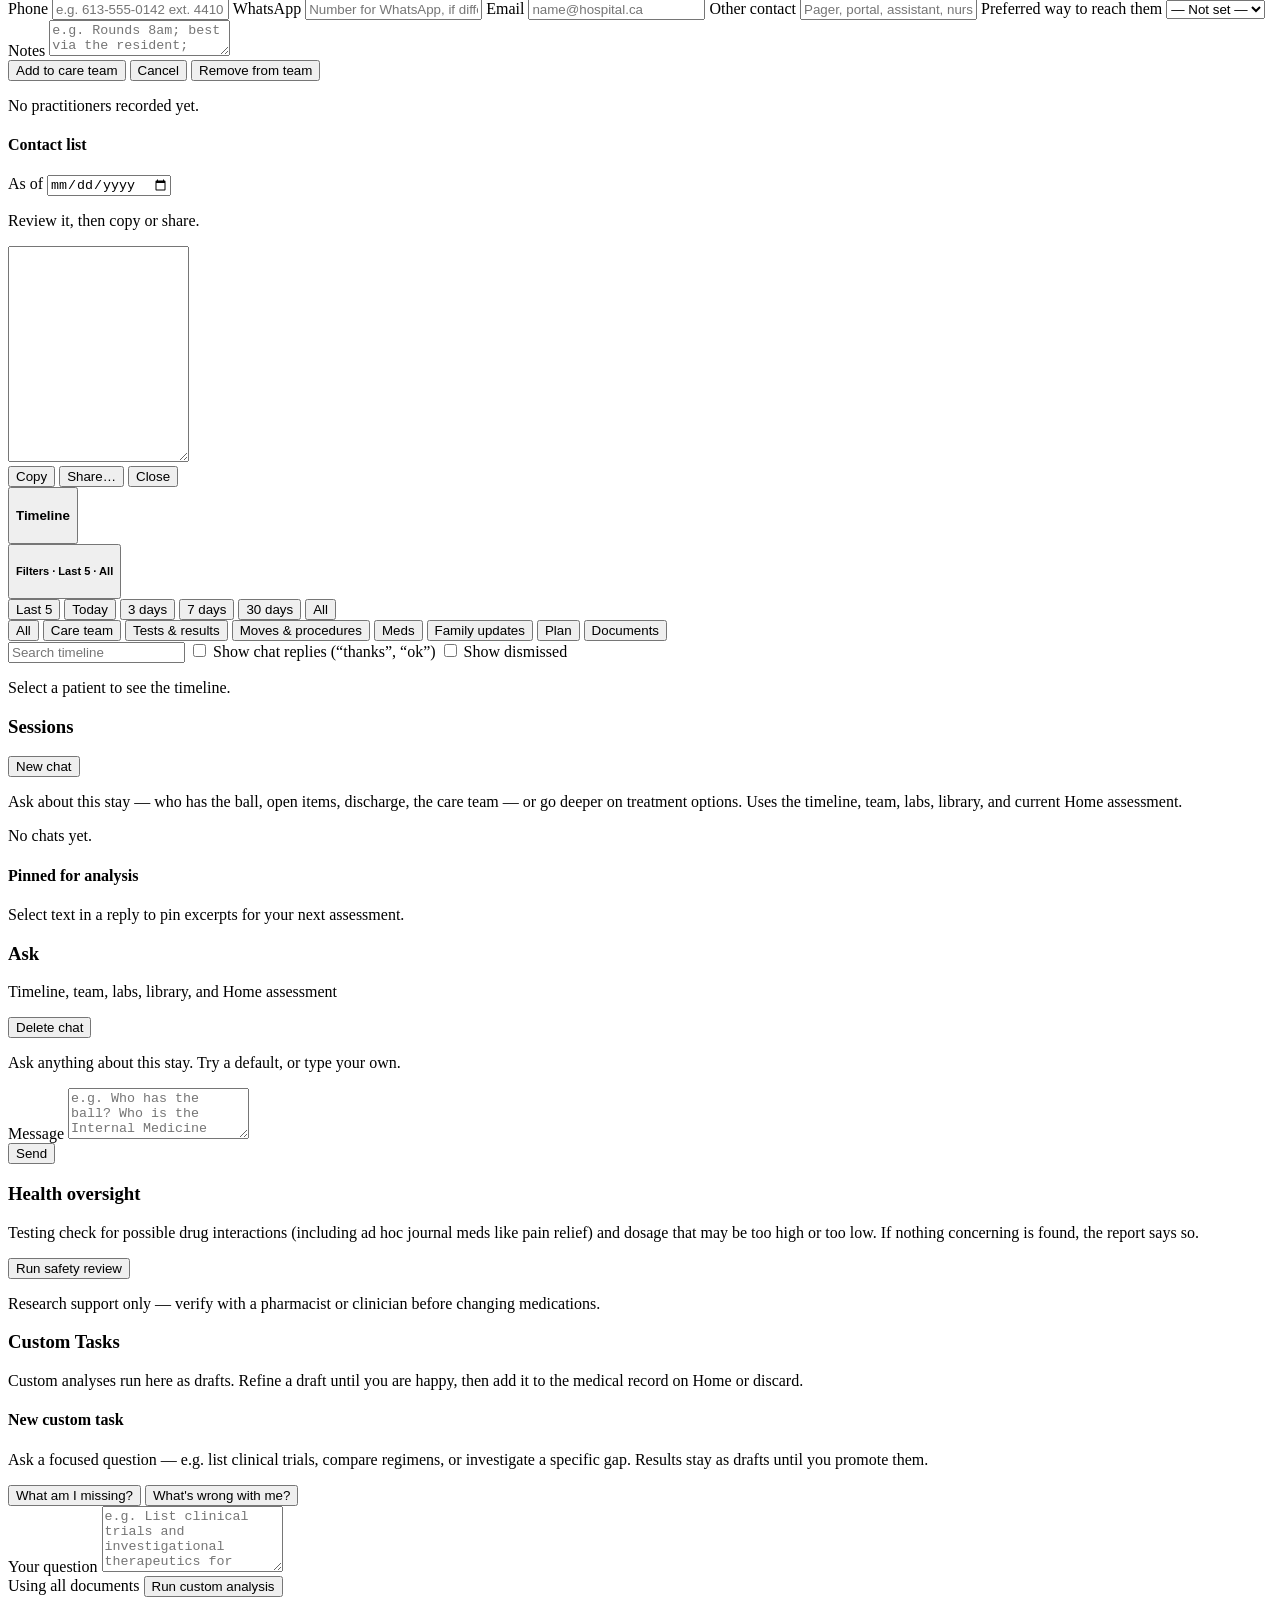
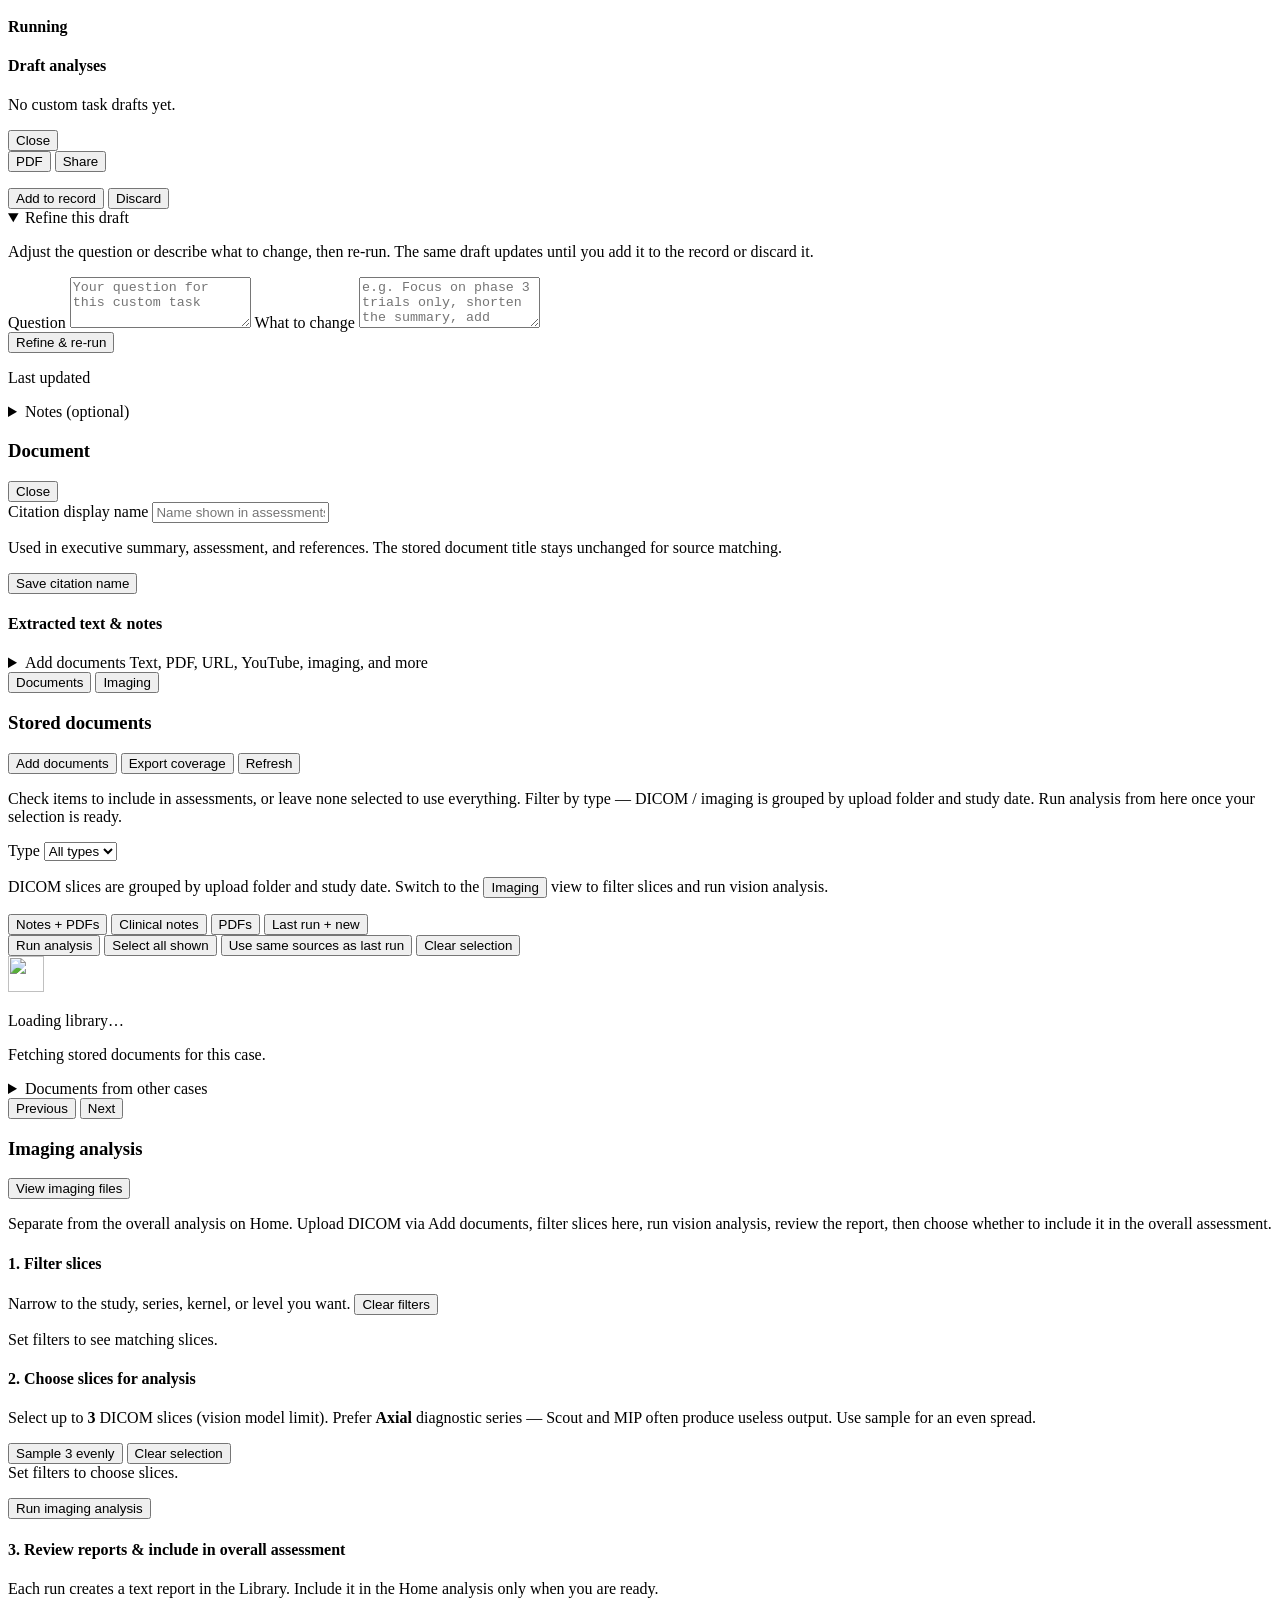
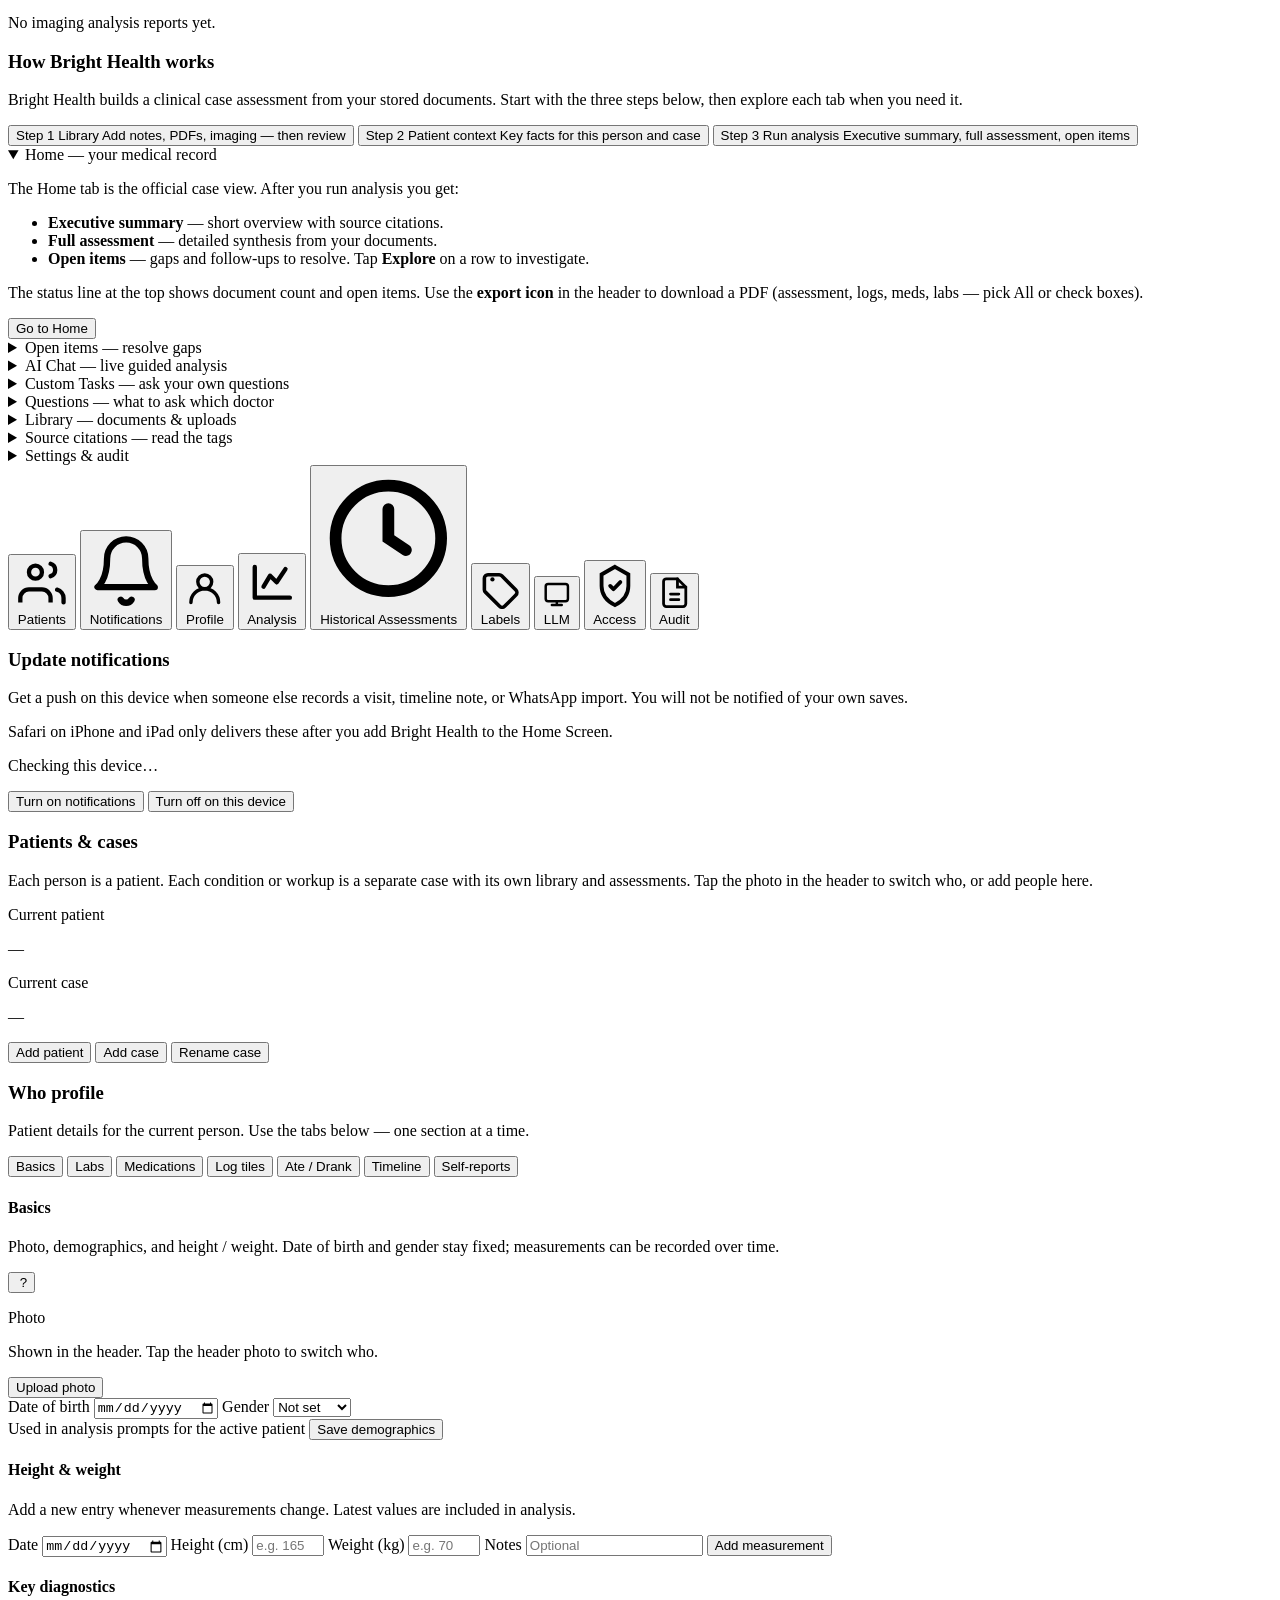
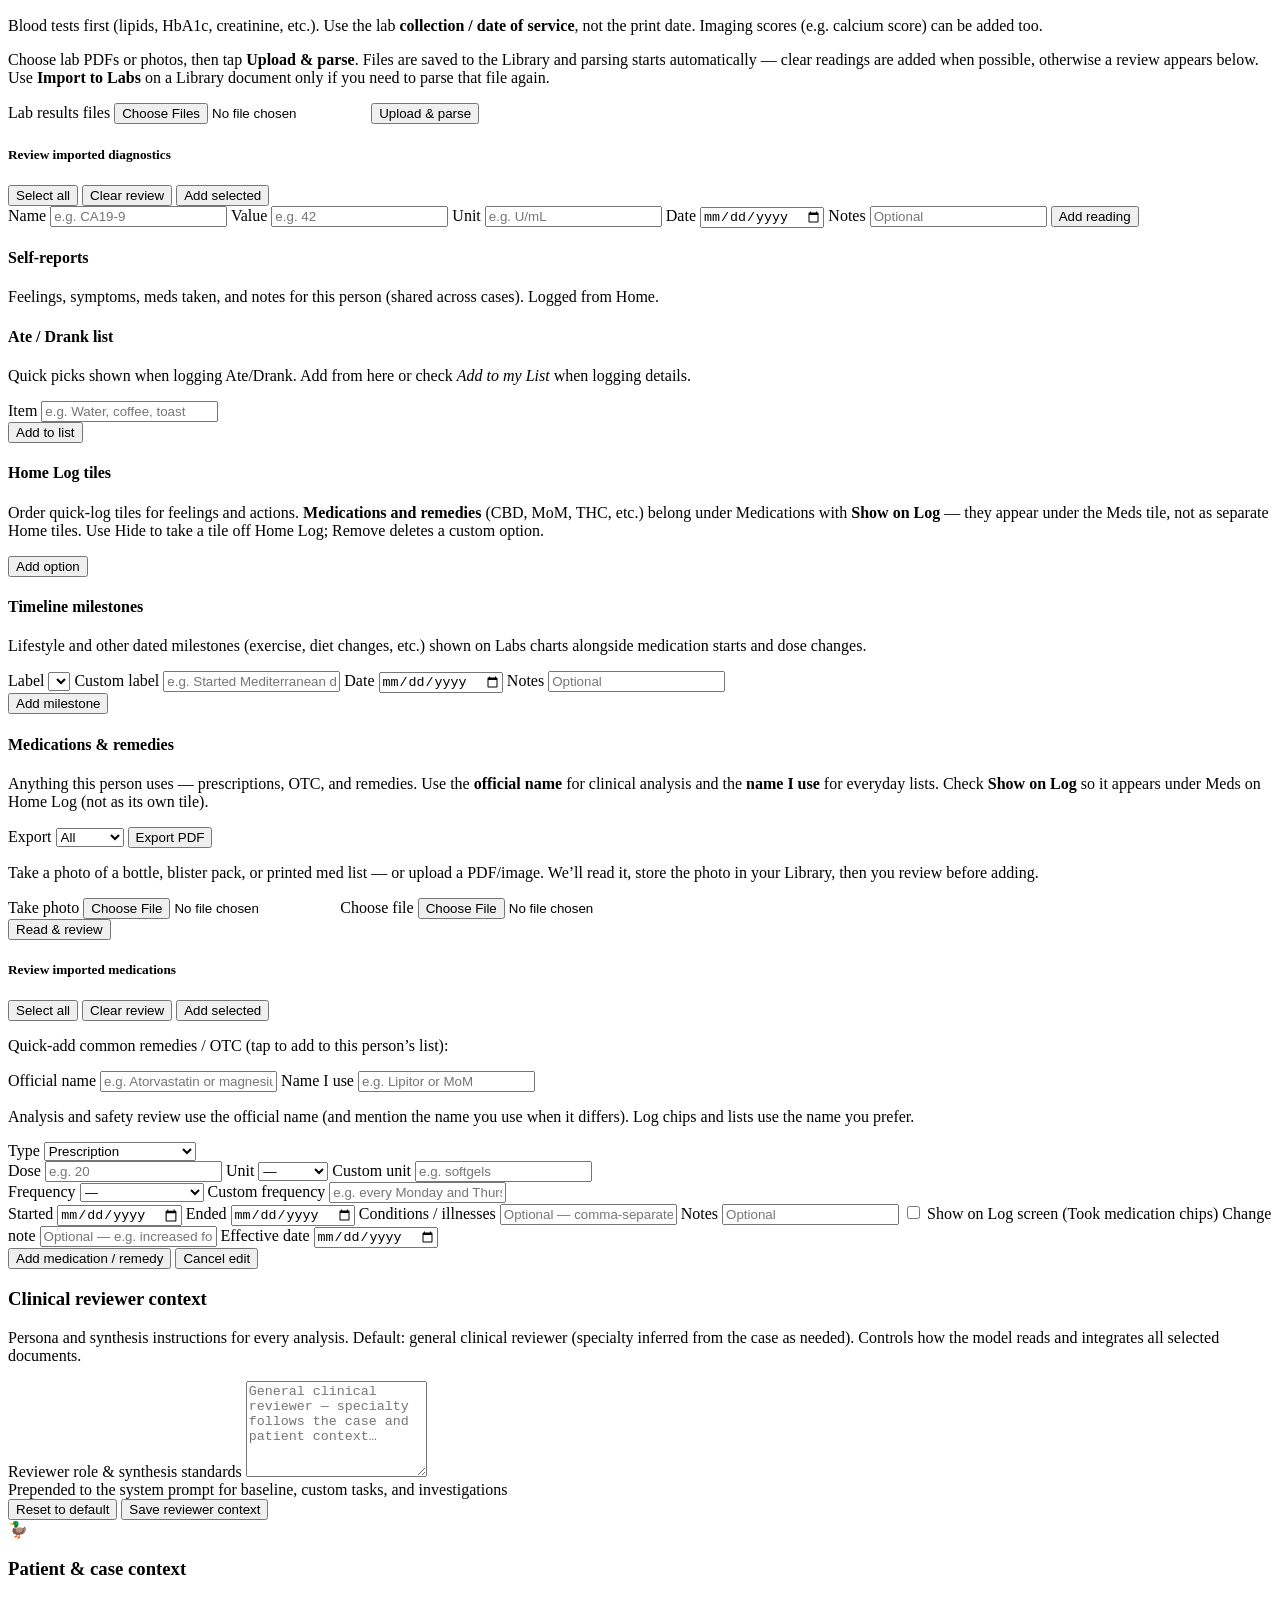
==== commit 1b6ea4c6: "Keep visit imports to a short summary and 3–5 follow-ups, and tighten Timeline on phones (v1.8.35). " ====
--- a/app/static/index.html
+++ b/app/static/index.html
@@ -1324,28 +1324,37 @@
           </div>
         </section>
 
-        <section id="timeline-actions" class="timeline-actions-board" aria-label="Action items">
+        <section id="timeline-actions" class="timeline-actions-board" aria-label="Action items and milestones">
           <div class="timeline-team-head">
-            <h4>Action items <span class="muted small" id="tl-action-count"></span></h4>
+            <h4>Action Items/Milestones <span class="muted small" id="tl-action-count"></span></h4>
             <div class="timeline-filter-group" role="group" aria-label="Action item filter">
               <button type="button" class="btn secondary btn-sm tl-action-filter active" data-action-filter="open">Open</button>
               <button type="button" class="btn ghost btn-sm tl-action-filter" data-action-filter="overdue">Overdue</button>
               <button type="button" class="btn ghost btn-sm tl-action-filter" data-action-filter="done">Done</button>
             </div>
           </div>
-          <p class="muted small">Add one here, or we pull them from chats and visit notes. Tap a day to see what is due. Alert sends WhatsApp, text, or email using their preferred contact.</p>
+          <p class="muted small tl-action-help">Add one here, or we pull them from chats and visit notes. Tap a day to see what is due. Alert sends WhatsApp, text, or email using their preferred contact.</p>
           <form id="tl-action-add" class="tl-action-add" autocomplete="off">
-            <label for="tl-action-add-title">Action
-              <input type="text" id="tl-action-add-title" maxlength="160" required placeholder="e.g. Simon to FU with Internal Med re biopsy">
-            </label>
-            <label for="tl-action-add-who">Who
+            <div class="timeline-filter-group tl-action-kind" role="group" aria-label="Add as">
+              <button type="button" class="btn secondary btn-sm tl-action-kind-btn active" data-action-kind="action" aria-pressed="true">Action item</button>
+              <button type="button" class="btn ghost btn-sm tl-action-kind-btn" data-action-kind="milestone" aria-pressed="false">Milestone</button>
+            </div>
+            <label class="tl-action-add-title" for="tl-action-add-title"><span id="tl-action-add-title-label">Action</span>
+              <textarea id="tl-action-add-title" maxlength="160" required rows="3" placeholder="e.g. Simon to FU with Internal Med re biopsy"></textarea>
+            </label>
+            <label class="tl-action-add-who" for="tl-action-add-who">Who
               <input type="text" id="tl-action-add-who" list="tl-action-who-list" maxlength="120" placeholder="Simon">
               <datalist id="tl-action-who-list"></datalist>
+              <button type="button" class="link-button tl-action-add-person" id="btn-tl-action-add-person">Add new person</button>
+              <div id="tl-action-add-person-pick" class="tl-action-add-person-pick hidden" role="group" aria-label="Add new person to">
+                <button type="button" class="btn ghost btn-sm" data-add-person="family">Family</button>
+                <button type="button" class="btn ghost btn-sm" data-add-person="team">Care team</button>
+              </div>
             </label>
             <label for="tl-action-add-due">Date
               <input type="date" id="tl-action-add-due">
             </label>
-            <label for="tl-action-add-time">Time
+            <label class="tl-action-add-time" for="tl-action-add-time">Time
               <input type="time" id="tl-action-add-time">
             </label>
             <button type="submit" class="btn primary btn-sm" id="btn-tl-action-add">Add</button>
@@ -1404,7 +1413,7 @@
             <input type="text" id="tl-location" list="tl-env-list" maxlength="120" placeholder="Unit, room, clinic">
           </label>
           <label for="tl-summary" class="care-item-notes">What happened
-            <textarea id="tl-summary" rows="4" maxlength="4000" placeholder="What was said or done. e.g. Switching to oral antibiotics tomorrow. Biotype still pending."></textarea>
+            <textarea id="tl-summary" rows="4" maxlength="4000" placeholder="Optional short recap. If you attach notes, we summarize those instead of pasting them here."></textarea>
           </label>
           <div id="tl-closeout" class="tl-closeout hidden">
             <label for="tl-next-title">Next action <span class="muted small">(optional)</span>
@@ -1466,6 +1475,7 @@
           <p class="muted small timeline-gaps-note">Days or results that were not logged here — they may still have happened.</p>
         </section>
 
+        <div class="timeline-teams-row">
         <div class="family-team-wrap">
           <div class="timeline-team-head">
             <button type="button" class="tl-fold-btn" id="btn-family-fold" aria-expanded="false" aria-controls="family-team-body">
@@ -1552,7 +1562,7 @@
           <div class="timeline-team-head">
             <button type="button" class="tl-fold-btn" id="btn-team-fold" aria-expanded="false" aria-controls="care-team-body">
               <span class="tl-fold-caret" aria-hidden="true"></span>
-              <h4>Professional care team <span class="muted small" id="timeline-team-hint"></span></h4>
+              <h4><span class="tl-team-wide">Professional care team</span><span class="tl-team-narrow">Pro care</span> <span class="muted small" id="timeline-team-hint"></span></h4>
             </button>
             <div class="timeline-team-head-actions">
               <button type="button" class="btn ghost btn-sm" id="btn-team-share-family">Share with family</button>
@@ -1616,6 +1626,7 @@
           <div id="timeline-team" class="timeline-team"><p class="muted small">No practitioners recorded yet.</p></div>
           </div>
         </div>
+        </div>
 
         <div id="timeline-contacts" class="timeline-panel hidden">
           <div class="row-between wrap">
@@ -1641,7 +1652,11 @@
             </button>
           </div>
           <div id="timeline-log-body" class="tl-fold-body">
-        <div class="timeline-filters">
+        <button type="button" class="tl-fold-btn tl-filters-fold" id="btn-tl-filters-fold" aria-expanded="false" aria-controls="timeline-filters">
+          <span class="tl-fold-caret" aria-hidden="true"></span>
+          <h5>Filters <span class="muted small" id="tl-filters-summary">· Last 5 · All</span></h5>
+        </button>
+        <div id="timeline-filters" class="timeline-filters hidden">
           <div class="timeline-filter-group" role="group" aria-label="Time range">
             <button type="button" class="btn secondary btn-sm tl-range active" data-range="last5">Last 5</button>
             <button type="button" class="btn ghost btn-sm tl-range" data-range="today">Today</button>
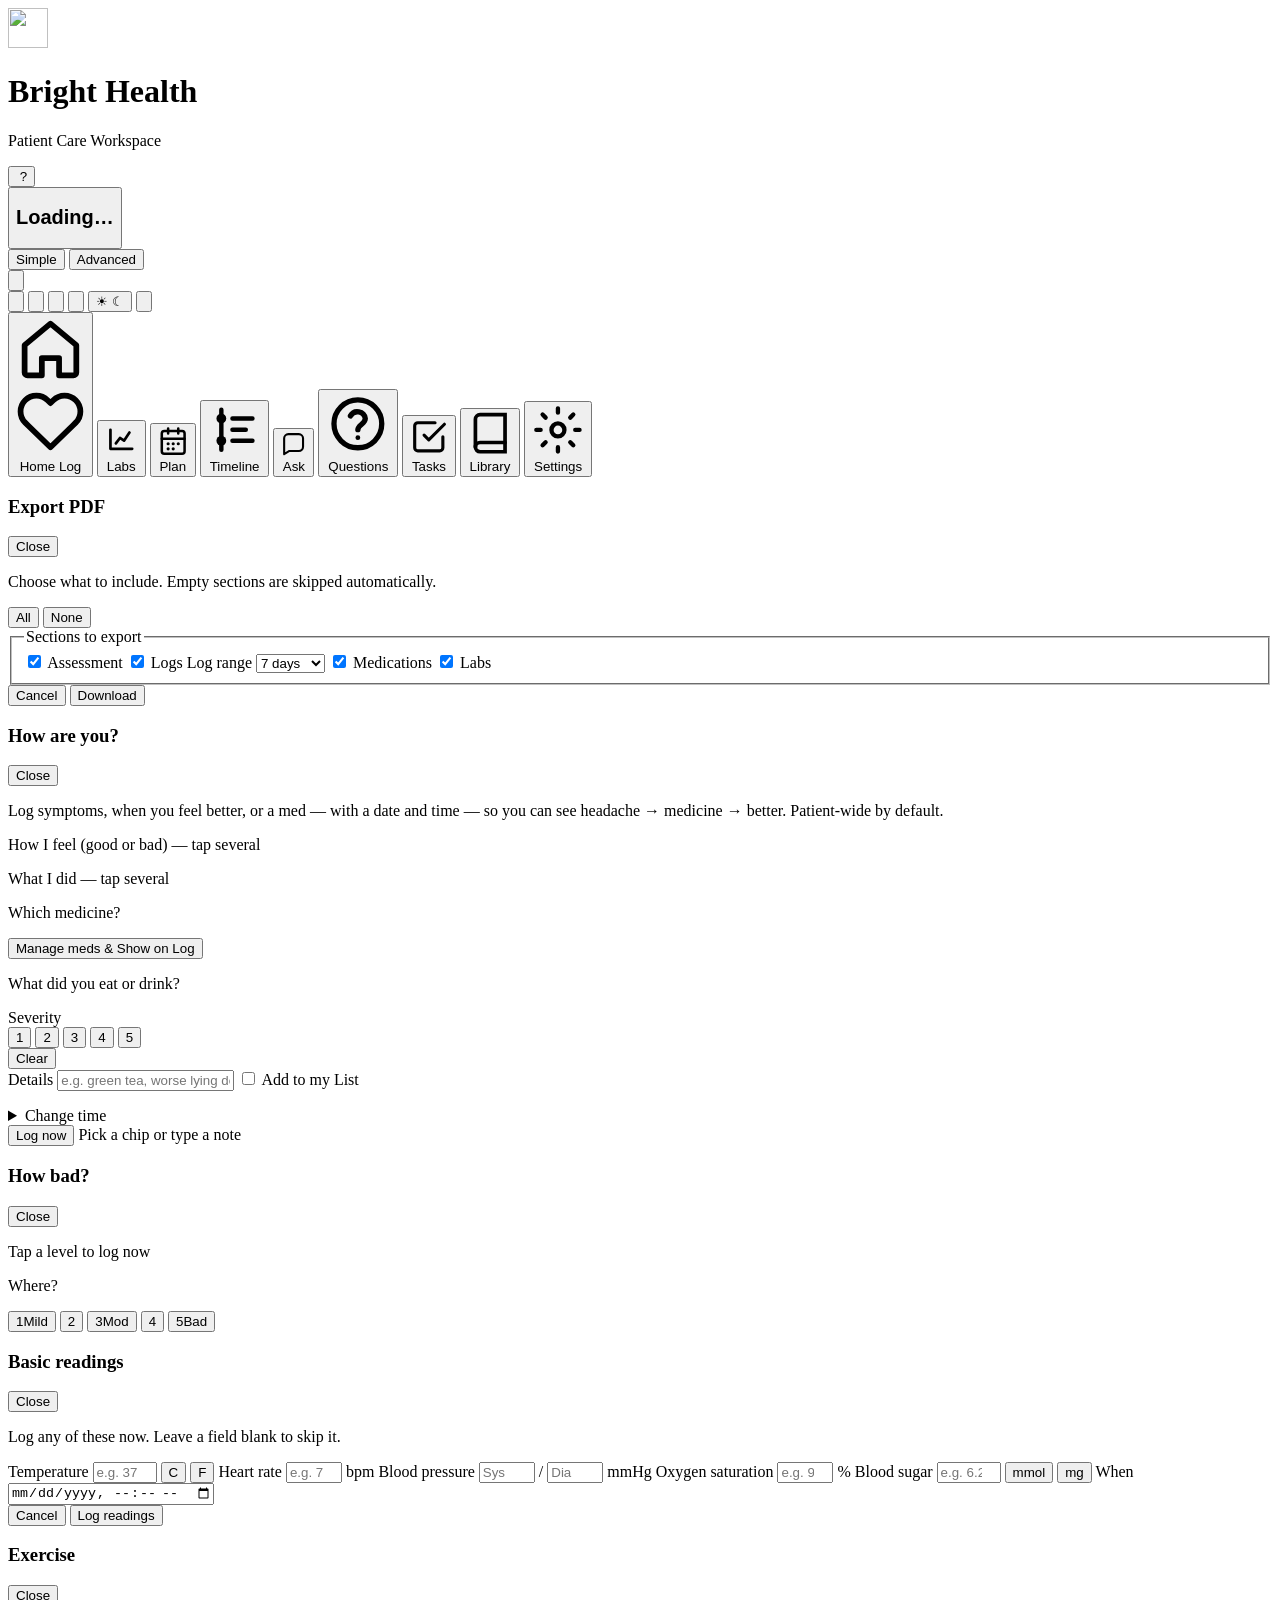
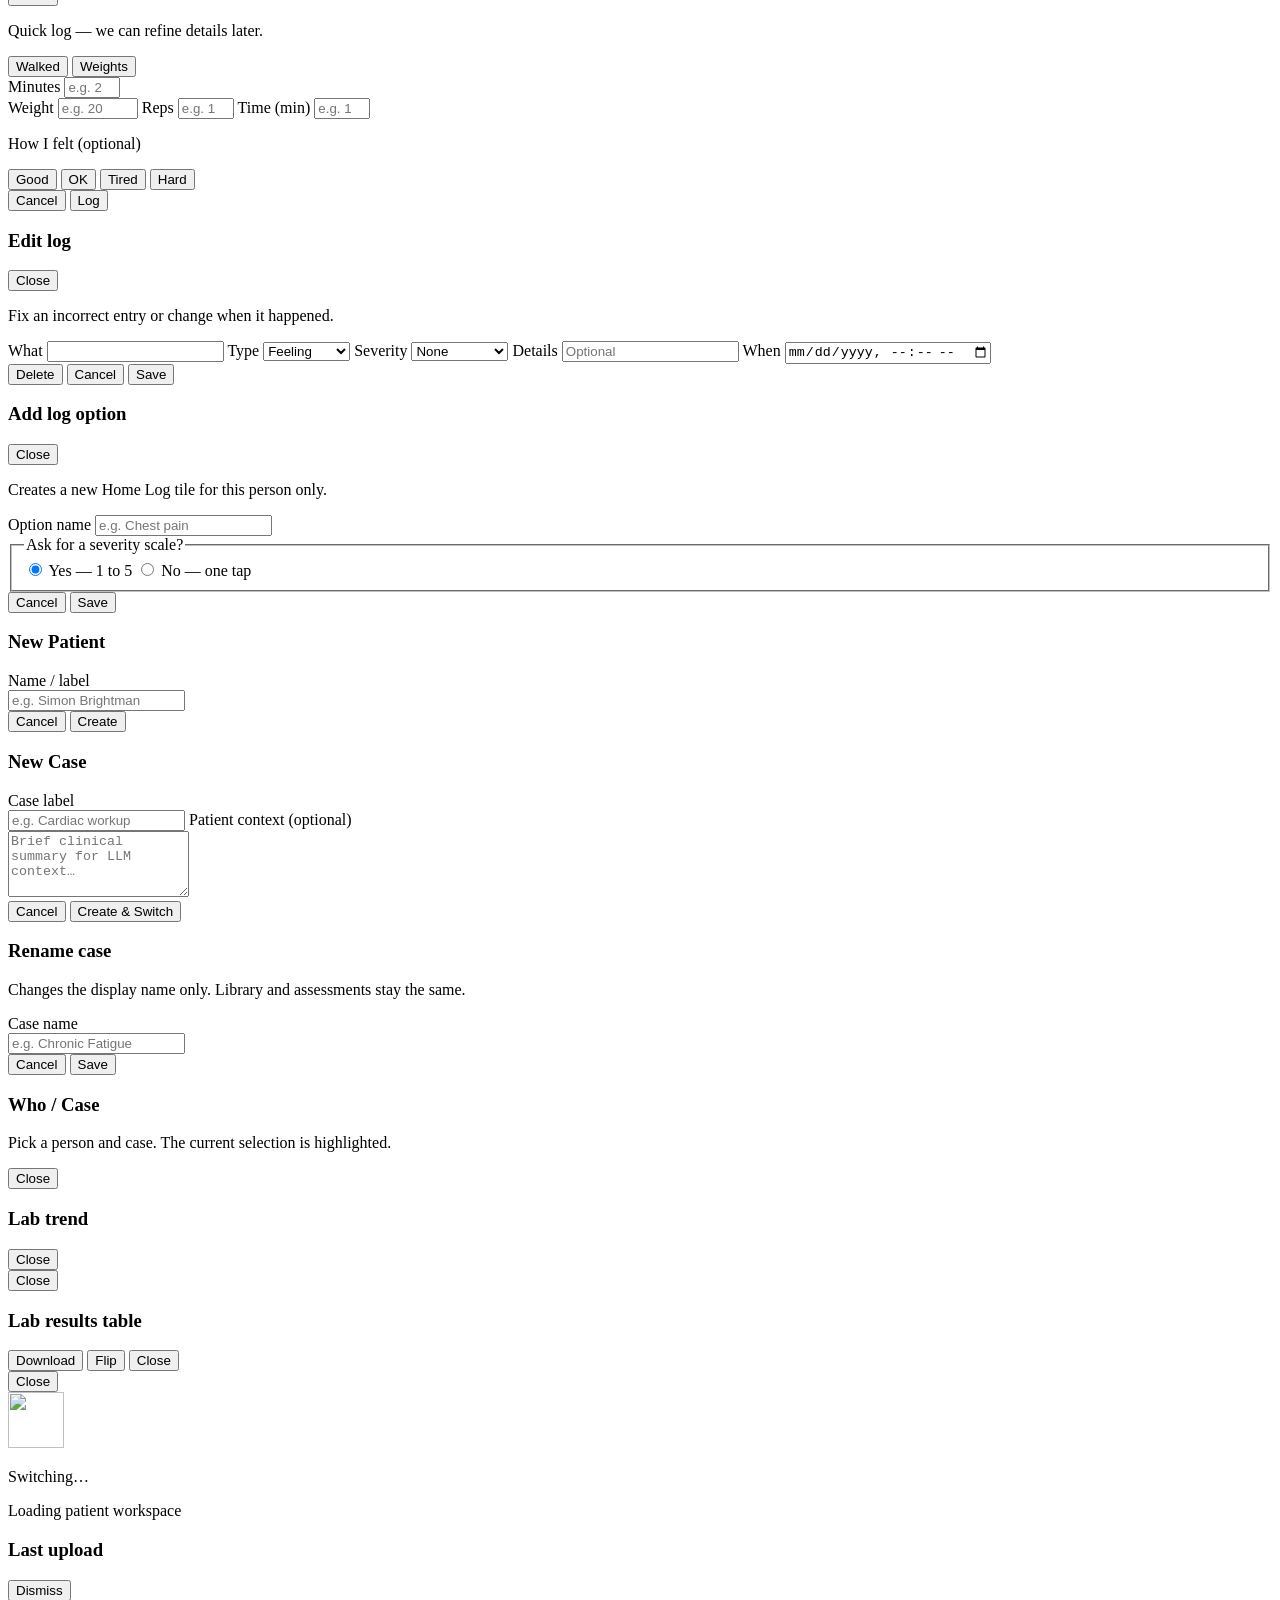
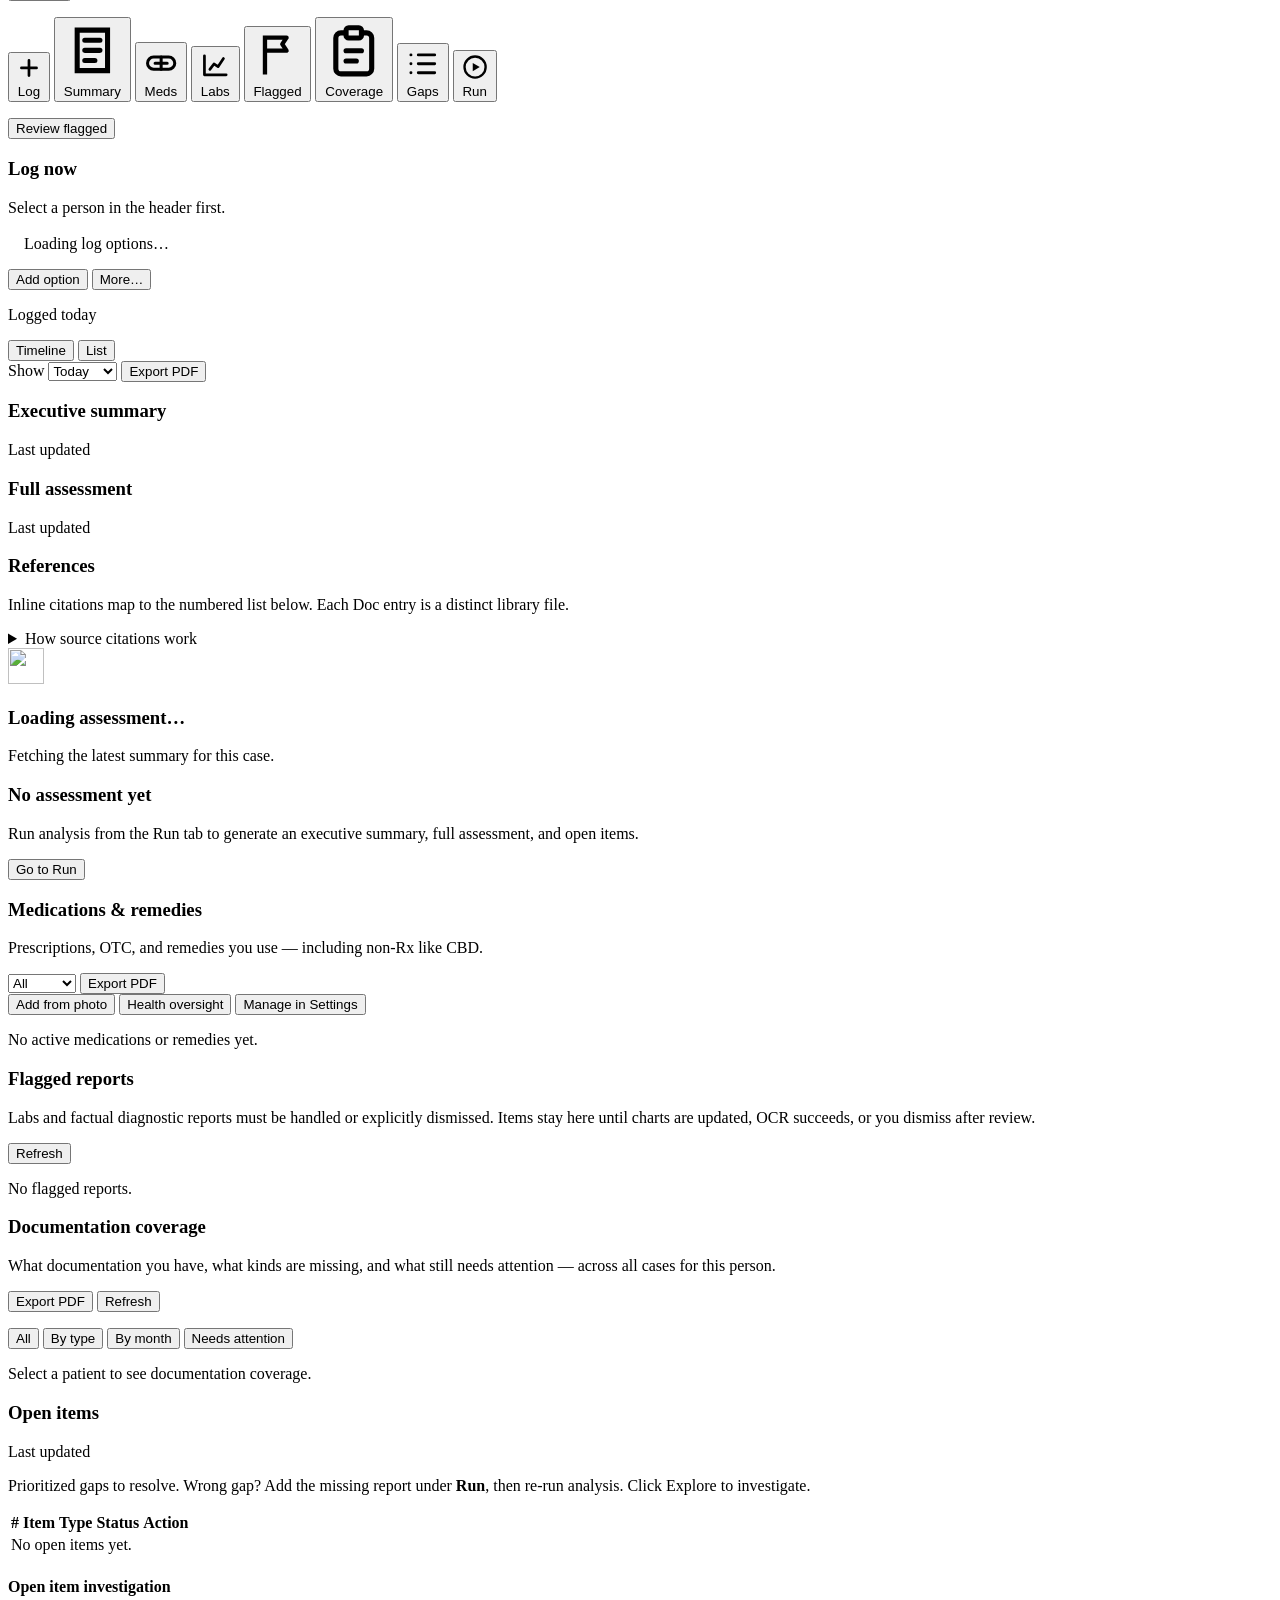
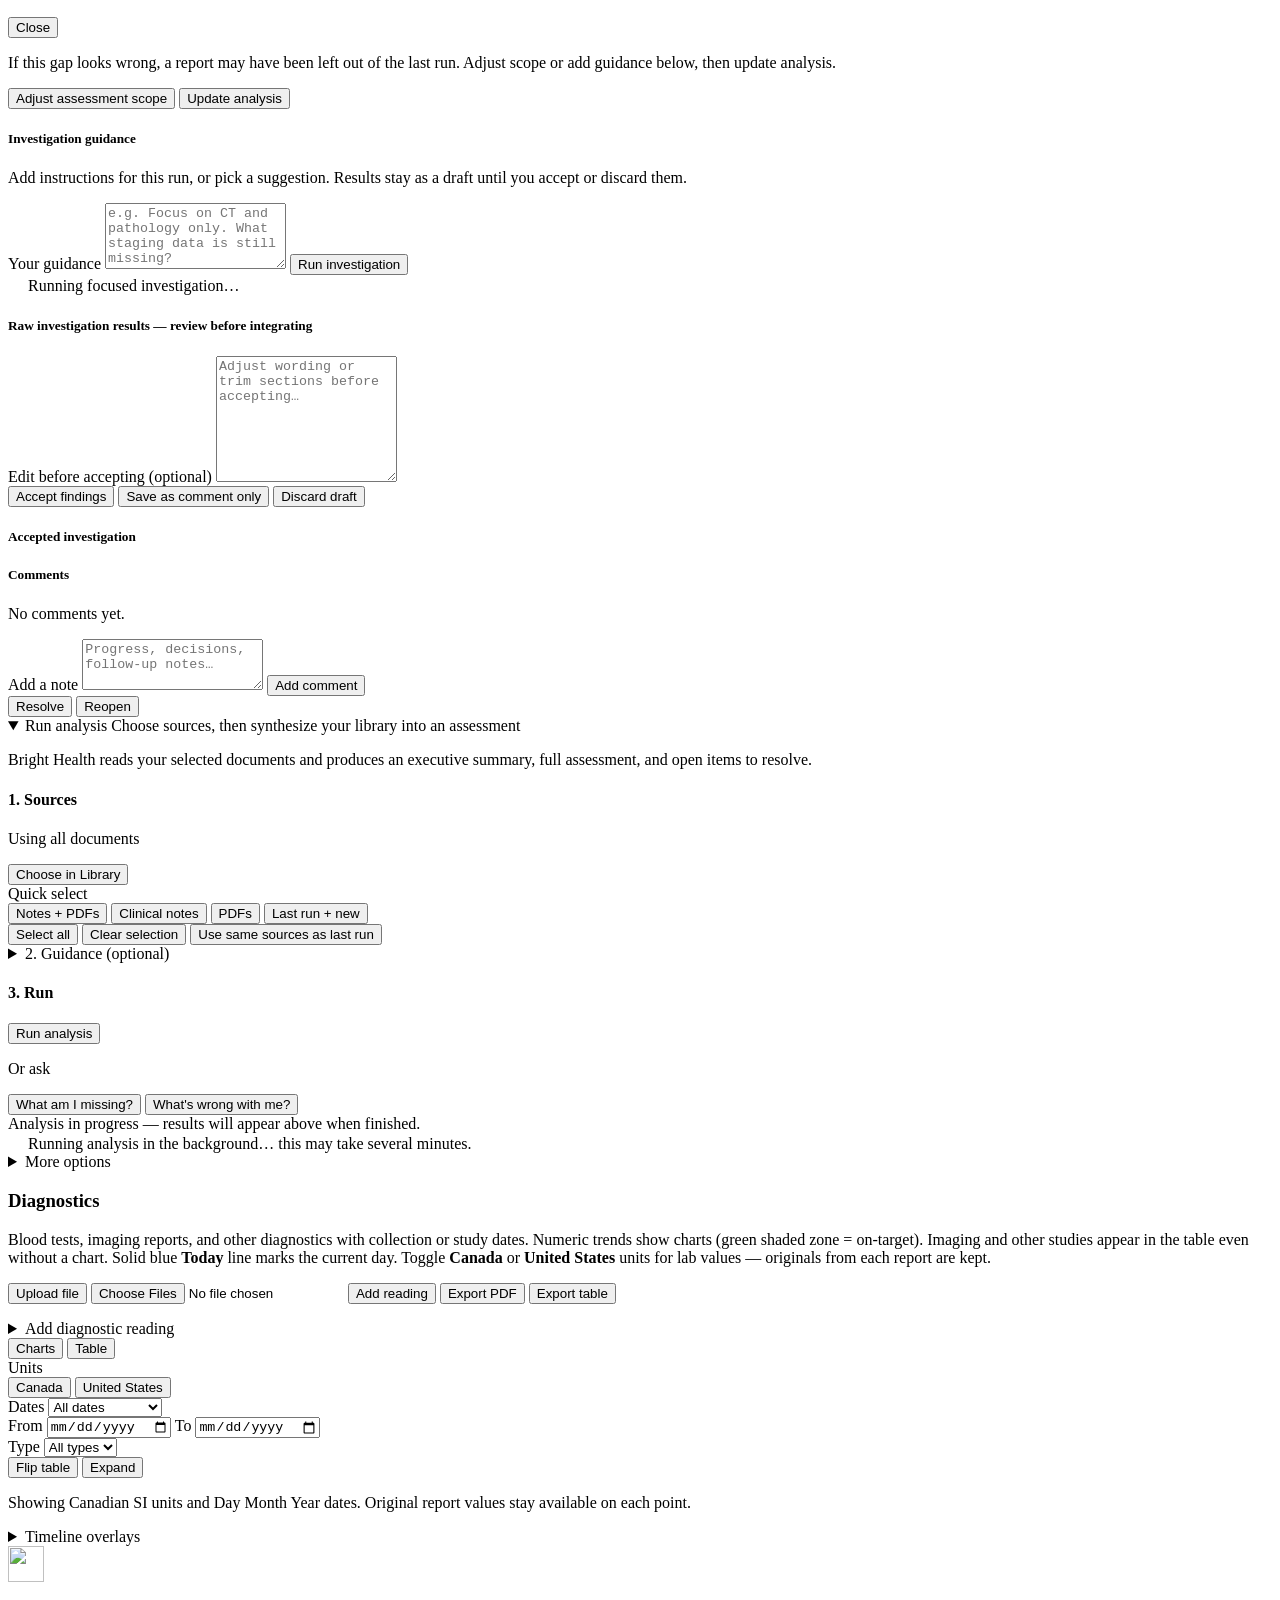
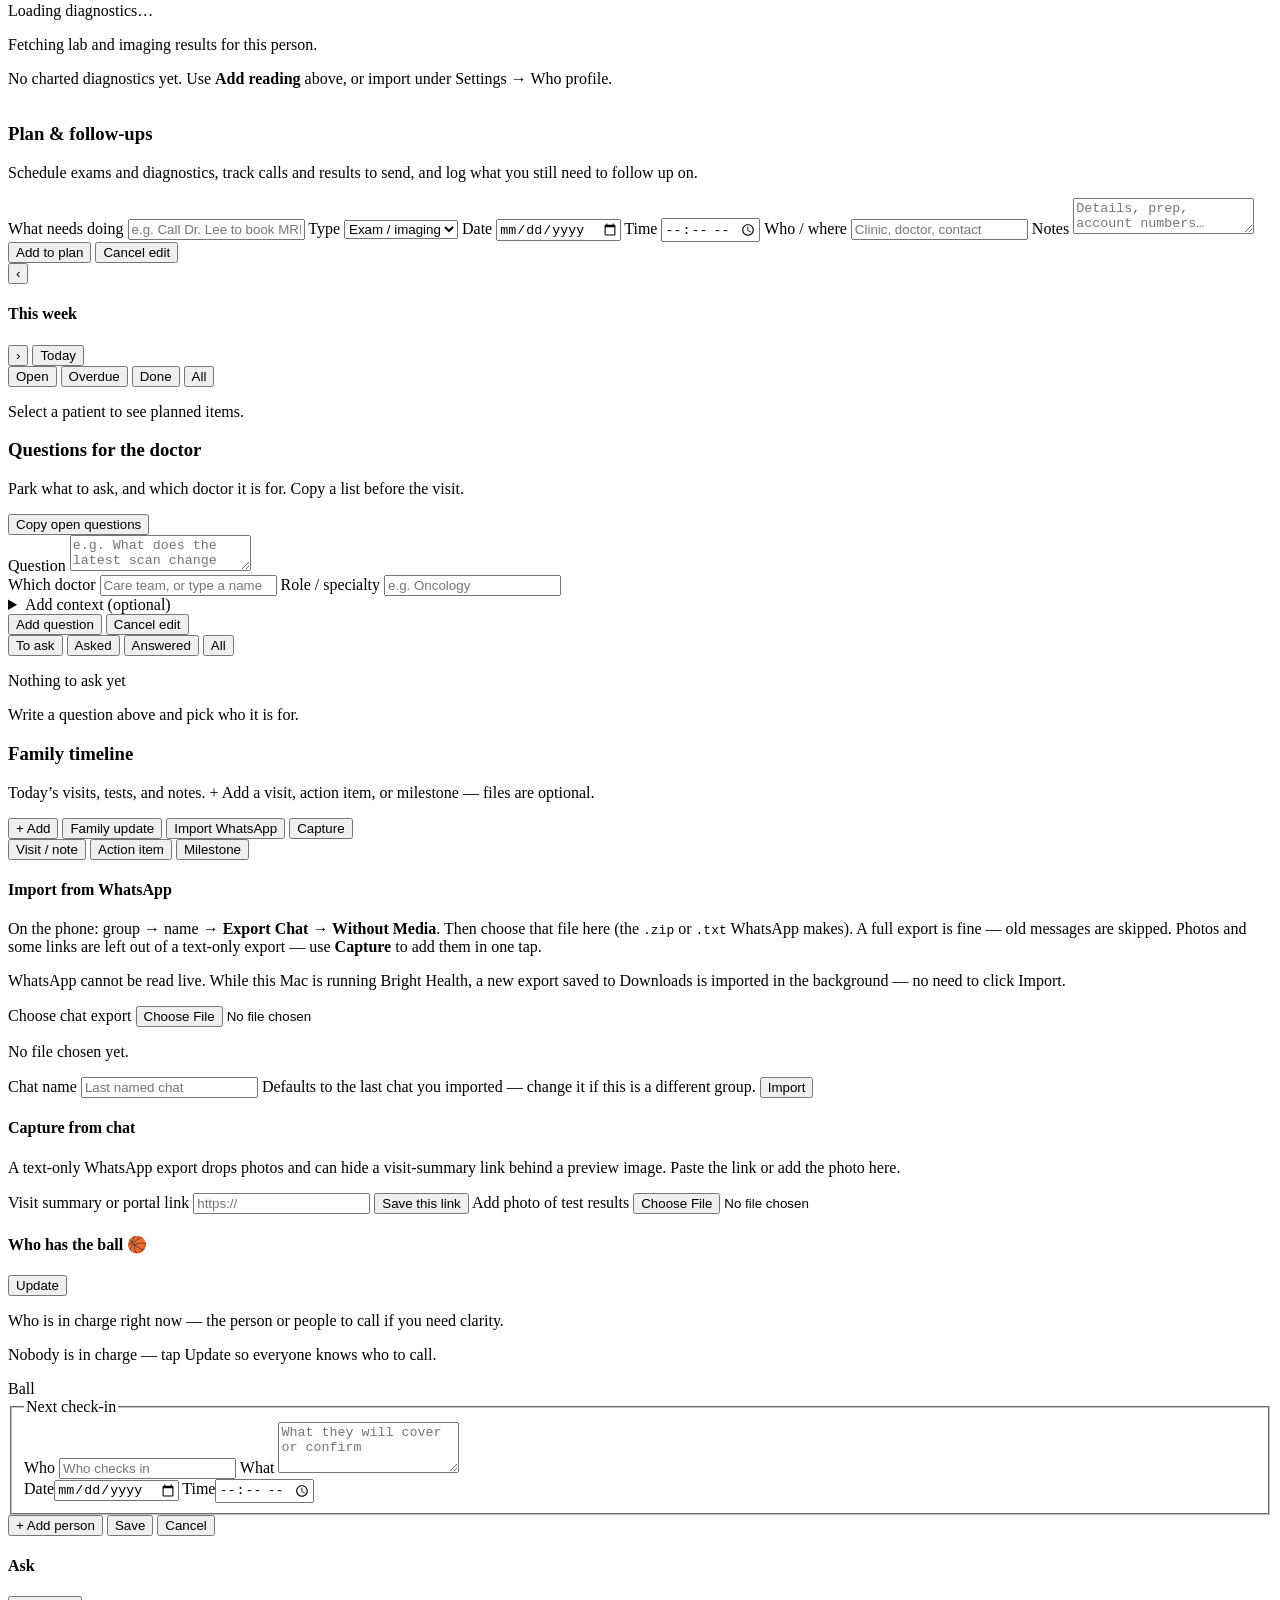
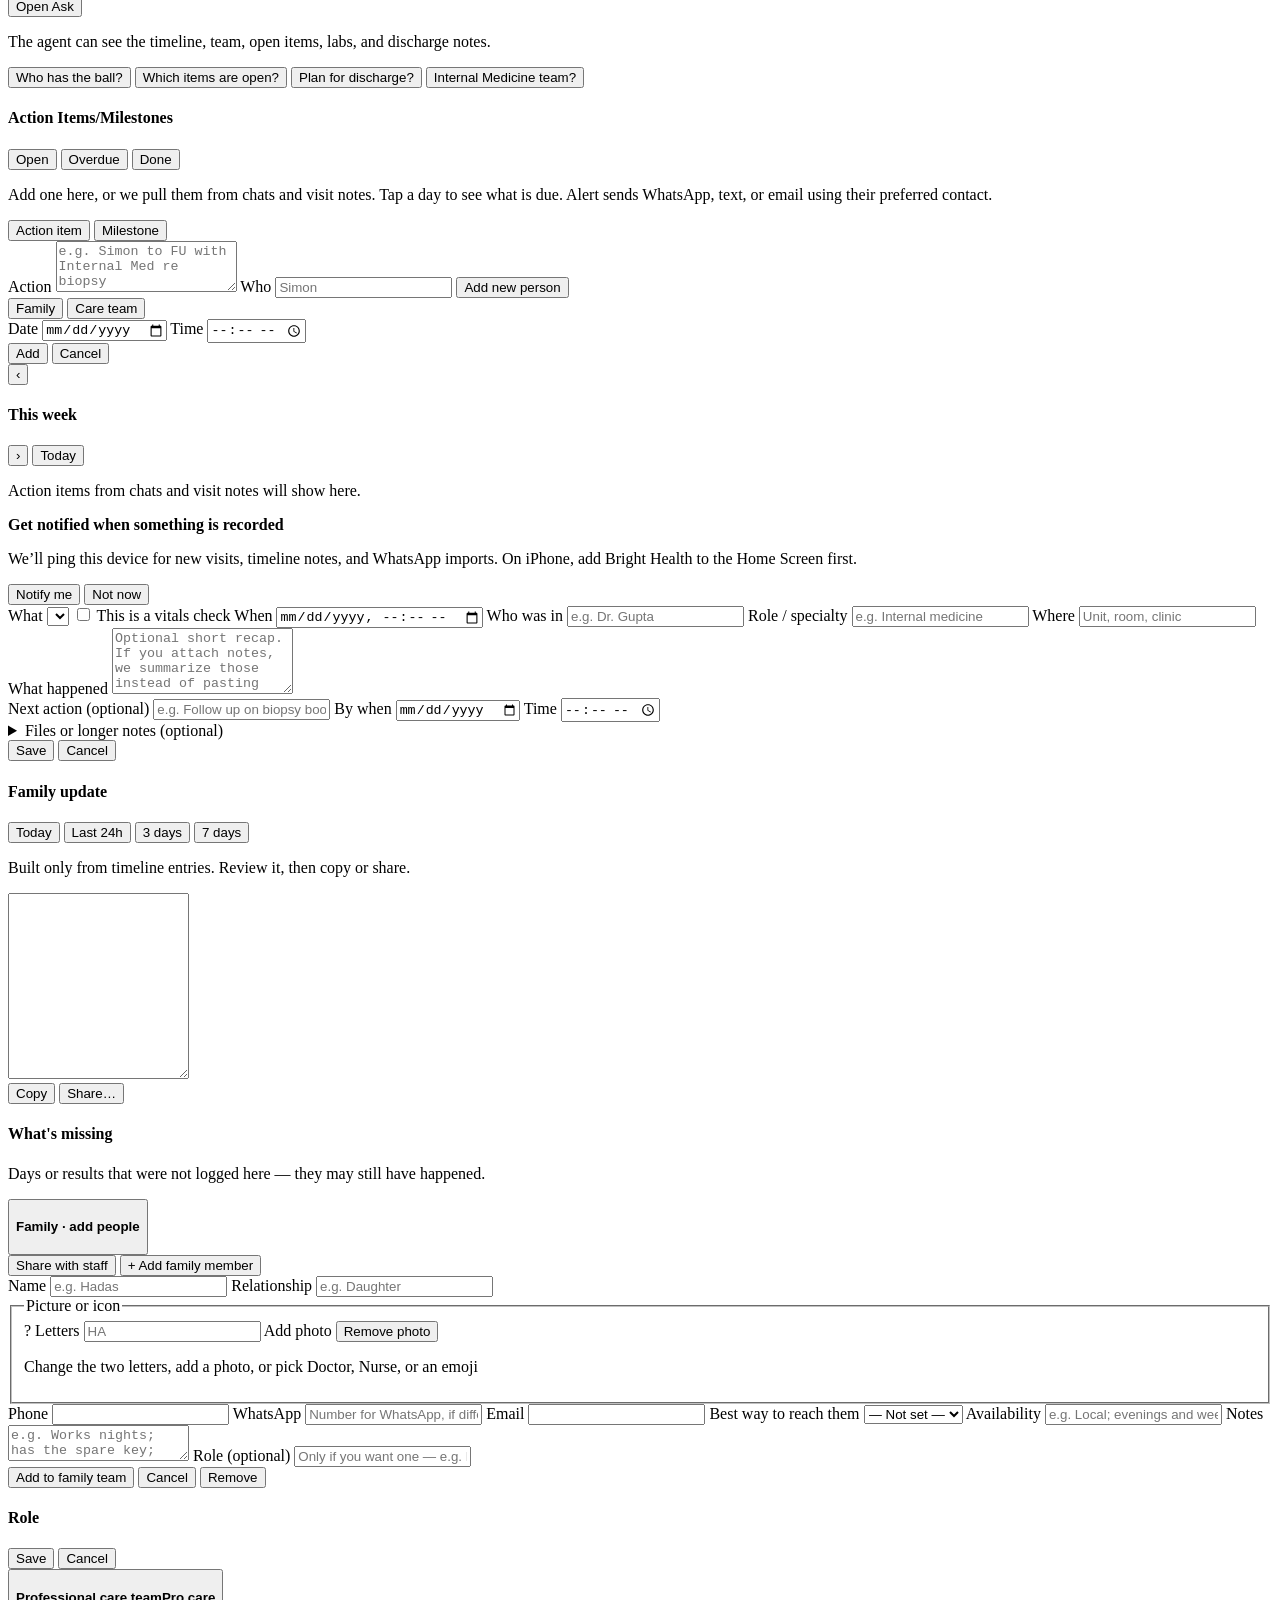
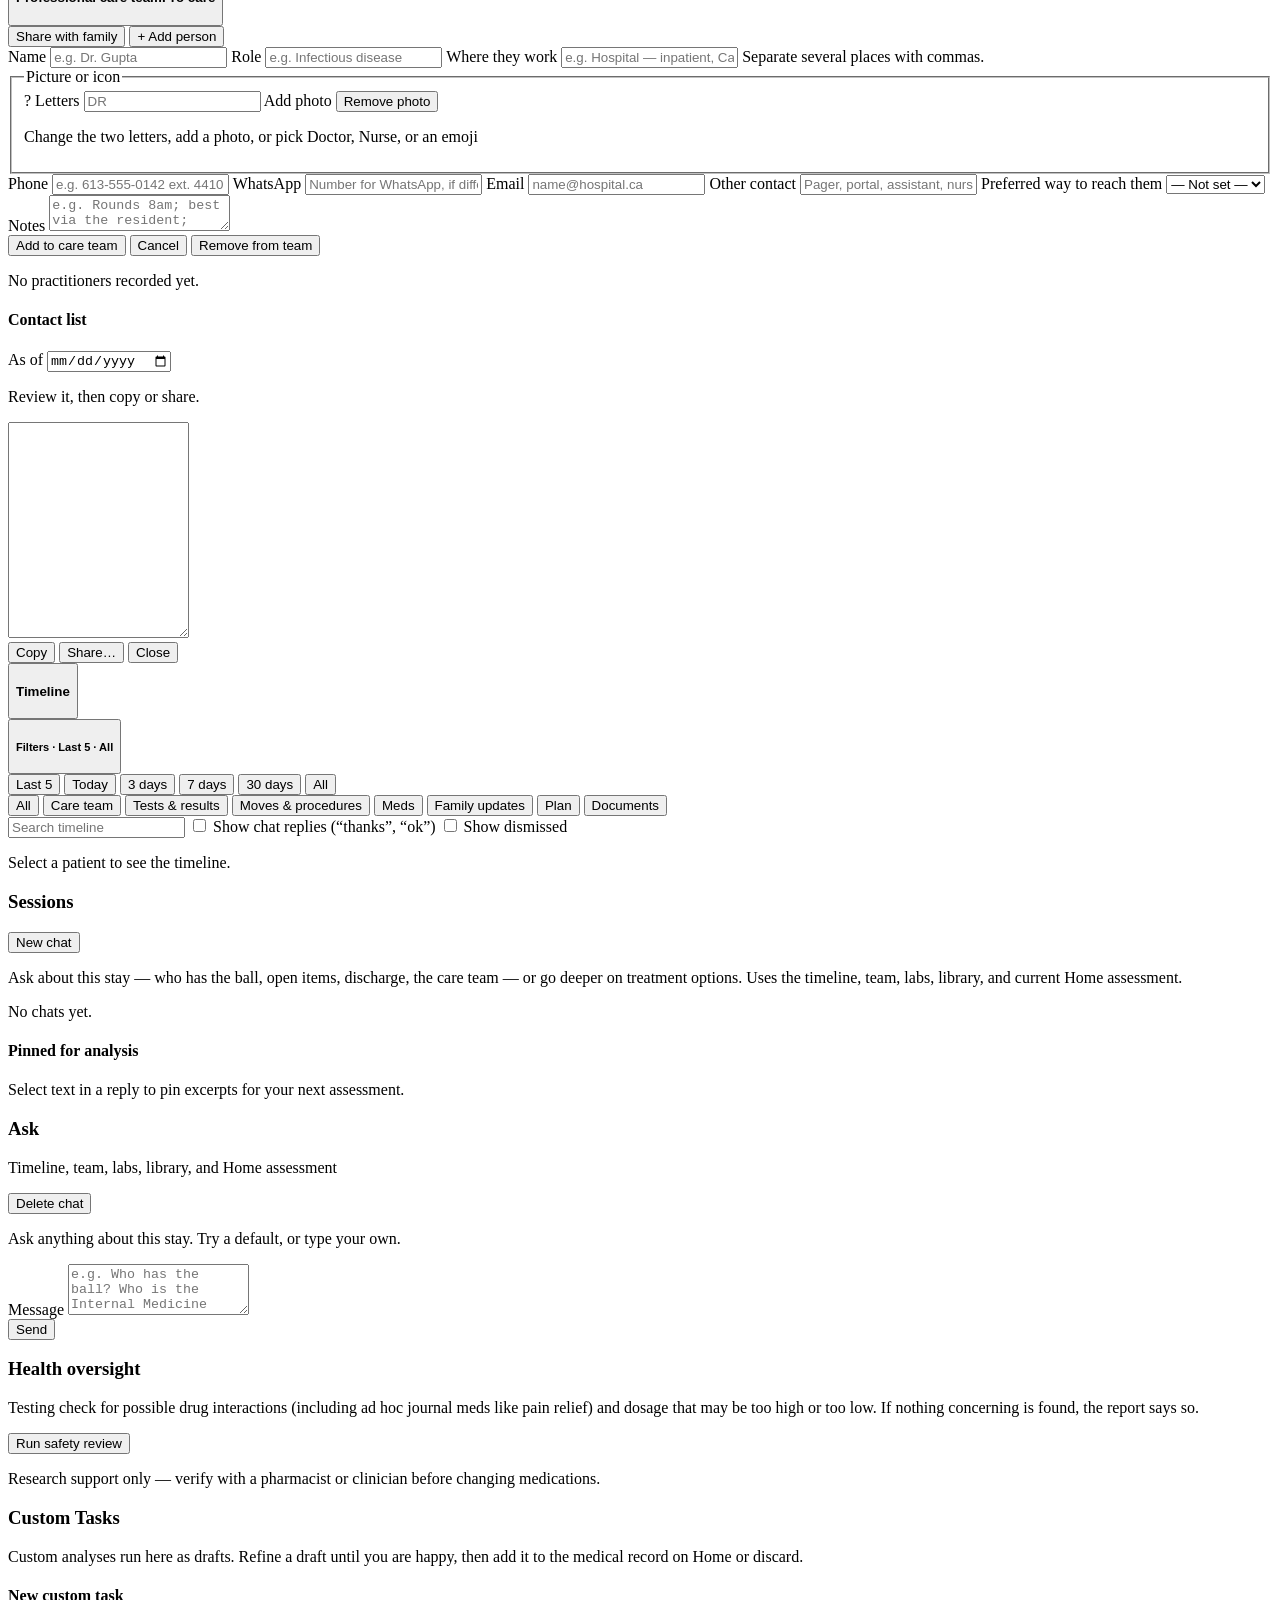
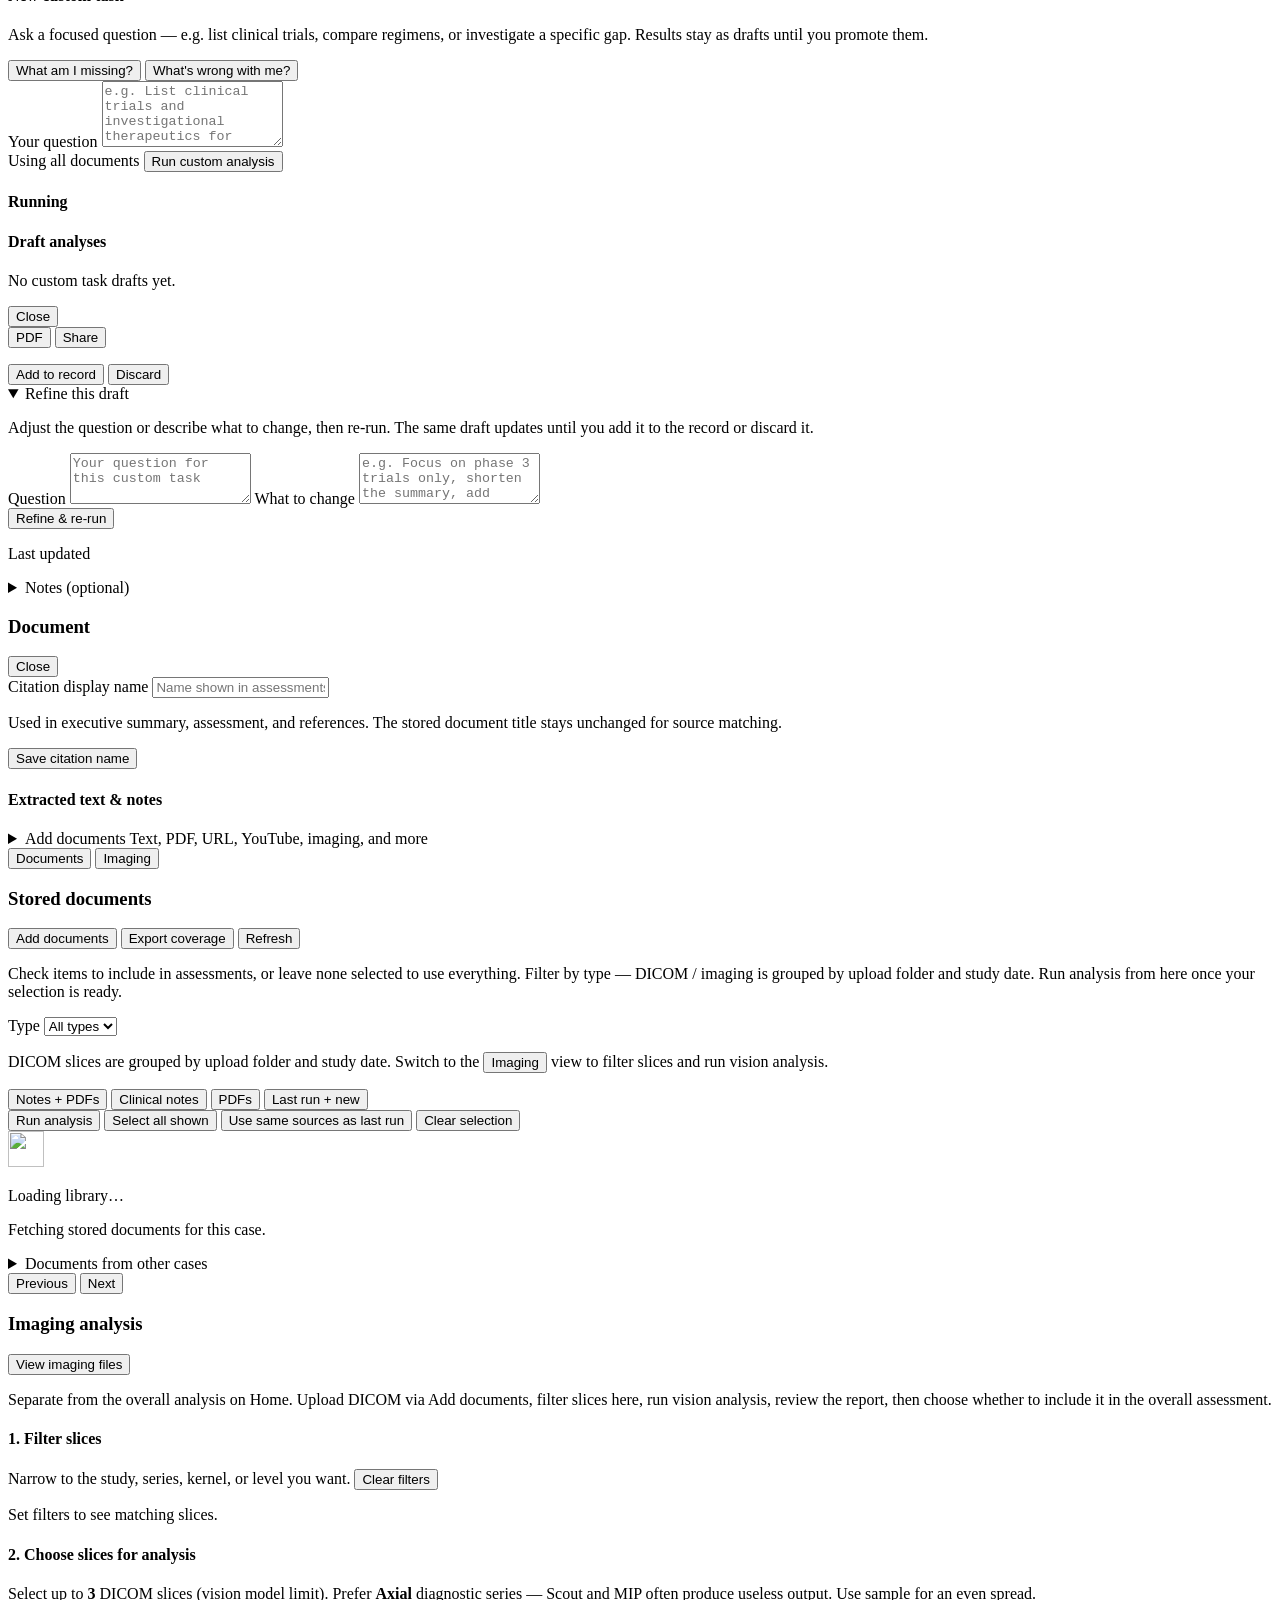
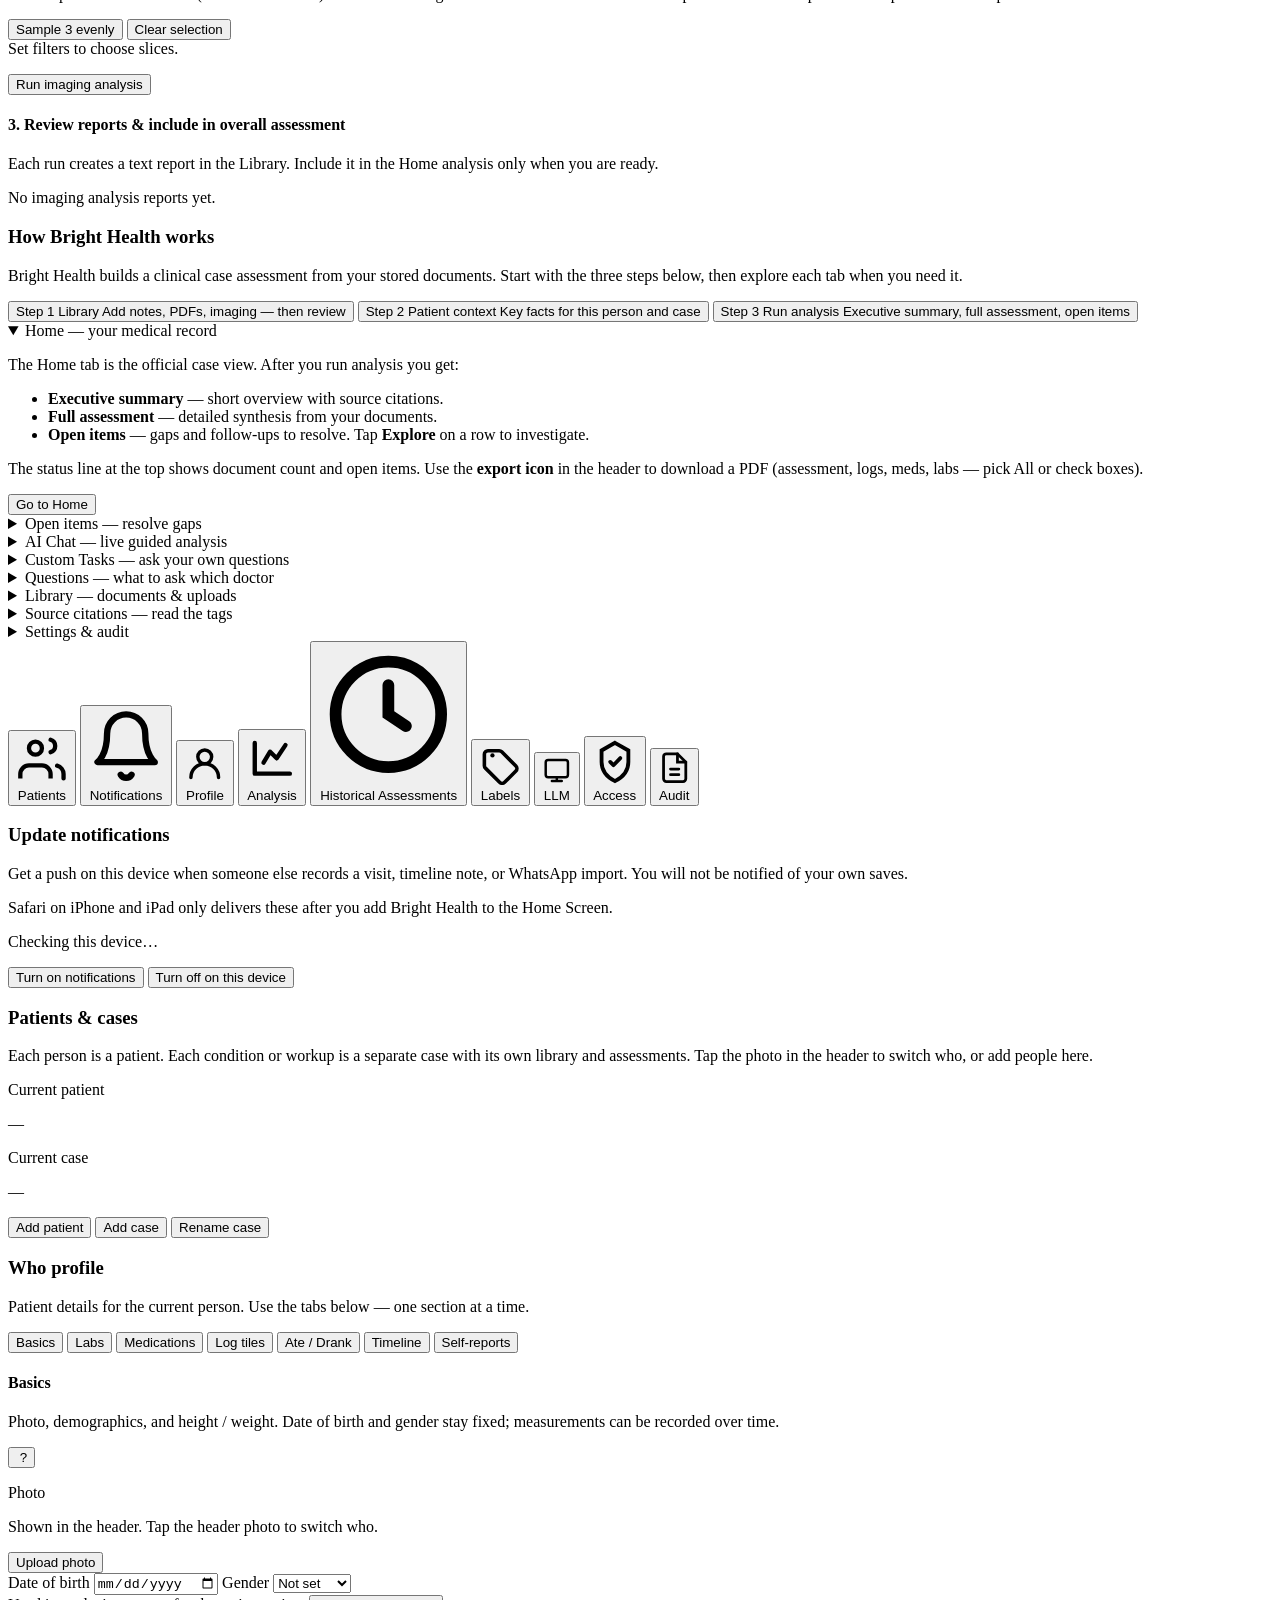
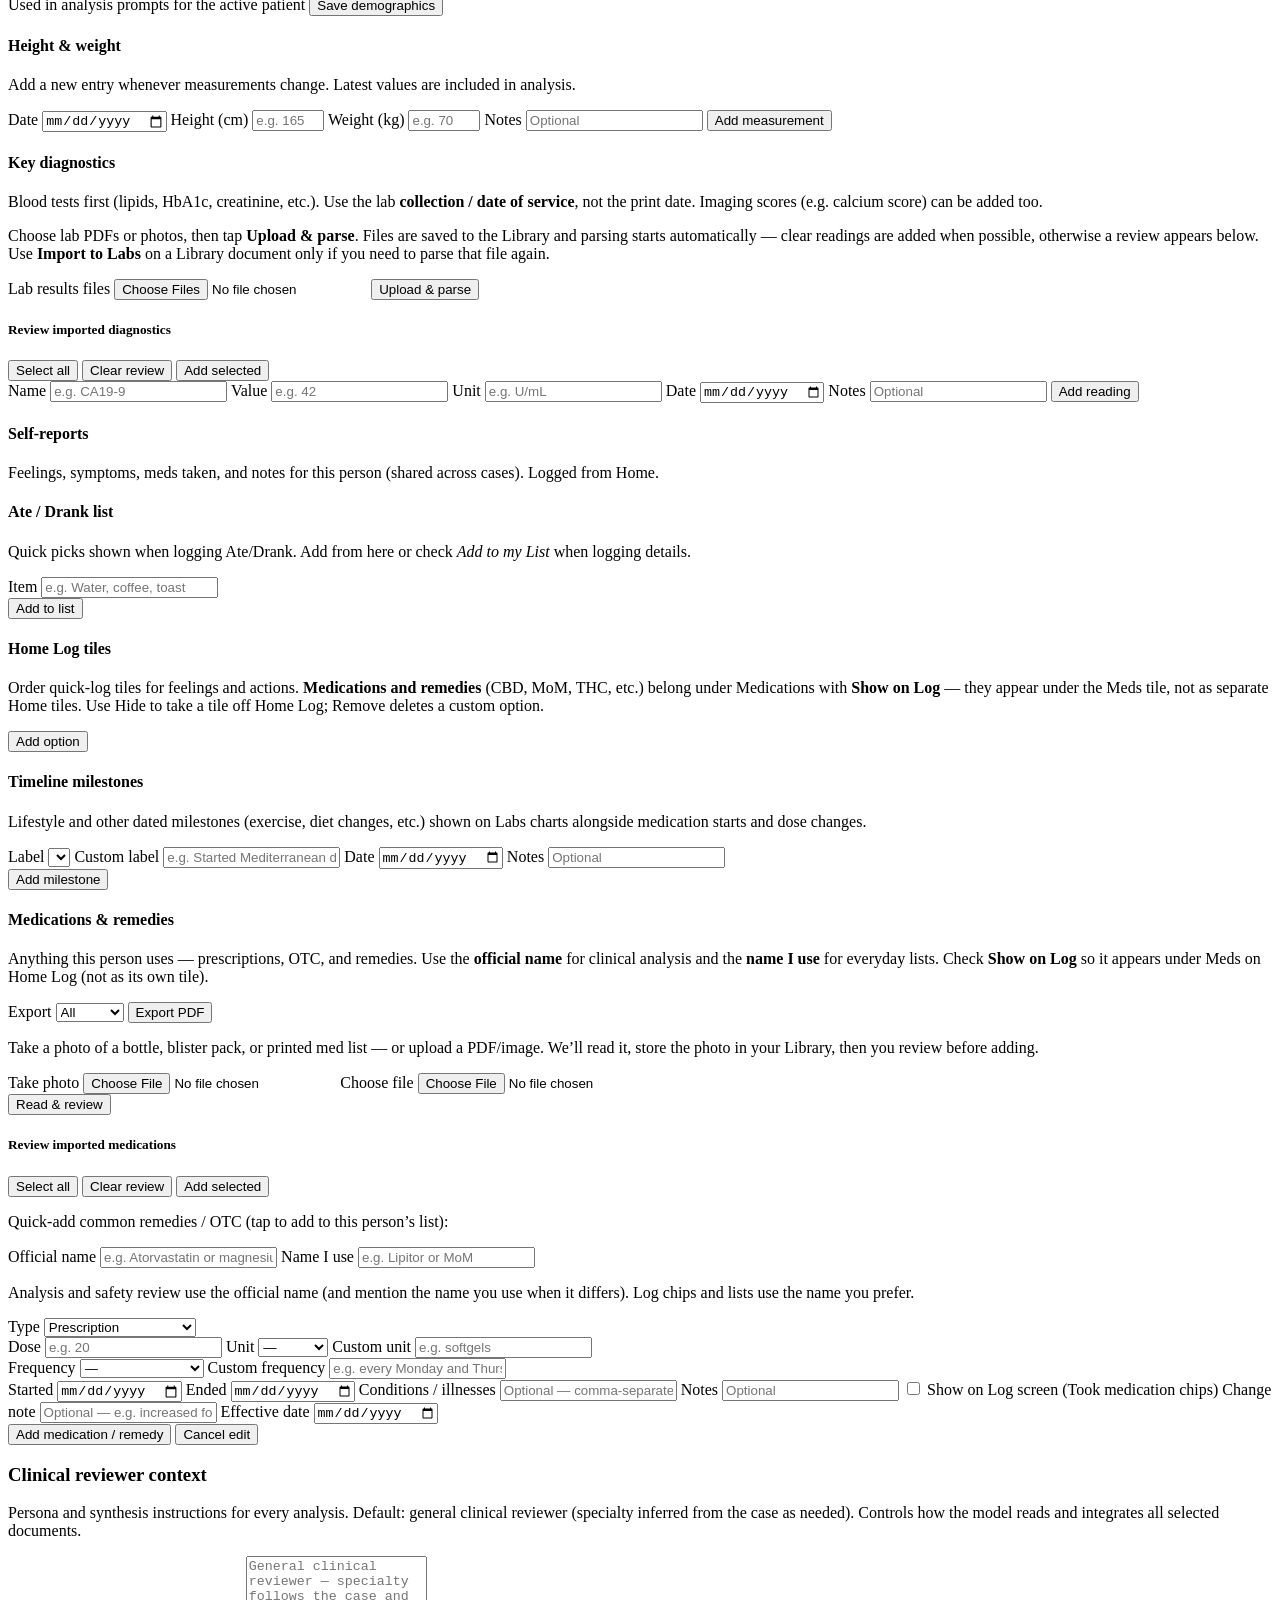
==== commit 08974067: "Capture WhatsApp links and photos after a text-only export, and let + Add include and edit action it" ====
--- a/app/static/index.html
+++ b/app/static/index.html
@@ -1244,18 +1244,24 @@
         <div class="row-between wrap timeline-head">
           <div>
             <h3>Family timeline</h3>
-            <p class="muted small">Today’s visits, tests, and notes. Add a visit in one place — files are optional.</p>
+            <p class="muted small">Today’s visits, tests, and notes. + Add a visit, action item, or milestone — files are optional.</p>
           </div>
           <div class="timeline-head-actions">
-            <button type="button" class="btn primary btn-sm" id="btn-timeline-log">+ Add</button>
+            <button type="button" class="btn primary btn-sm" id="btn-timeline-log" aria-expanded="false" aria-controls="tl-add-menu">+ Add</button>
             <button type="button" class="btn secondary btn-sm" id="btn-timeline-update">Family update</button>
             <button type="button" class="btn ghost btn-sm" id="btn-timeline-import">Import WhatsApp</button>
-          </div>
+            <button type="button" class="btn secondary btn-sm" id="btn-timeline-capture">Capture</button>
+          </div>
+        </div>
+        <div id="tl-add-menu" class="tl-add-menu hidden" role="menu" aria-label="Add to timeline">
+          <button type="button" class="btn secondary" data-tl-add="visit" role="menuitem">Visit / note</button>
+          <button type="button" class="btn secondary" data-tl-add="action" role="menuitem">Action item</button>
+          <button type="button" class="btn secondary" data-tl-add="milestone" role="menuitem">Milestone</button>
         </div>
 
         <div id="timeline-import" class="timeline-panel hidden" tabindex="-1">
           <h4>Import from WhatsApp</h4>
-          <p class="muted small">On the phone: group → name → <strong>Export Chat → Without Media</strong>. Then choose that file here (the <code>.zip</code> or <code>.txt</code> WhatsApp makes). A full export is fine — old messages are skipped.</p>
+          <p class="muted small">On the phone: group → name → <strong>Export Chat → Without Media</strong>. Then choose that file here (the <code>.zip</code> or <code>.txt</code> WhatsApp makes). A full export is fine — old messages are skipped. Photos and some links are left out of a text-only export — use <strong>Capture</strong> to add them in one tap.</p>
           <p id="tl-mac-wa" class="tl-mac-wa hidden muted small">WhatsApp cannot be read live. While this Mac is running Bright Health, a new export saved to Downloads is imported in the background — no need to click Import.</p>
           <div class="timeline-import-stack">
             <label class="btn secondary" for="tl-import-file">Choose chat export</label>
@@ -1269,6 +1275,21 @@
             <button type="button" class="btn primary" id="btn-tl-import-run">Import</button>
           </div>
           <p id="tl-import-status" class="muted small"></p>
+        </div>
+
+        <div id="timeline-capture" class="timeline-panel hidden" tabindex="-1">
+          <h4>Capture from chat</h4>
+          <p class="muted small">A text-only WhatsApp export drops photos and can hide a visit-summary link behind a preview image. Paste the link or add the photo here.</p>
+          <div class="timeline-import-stack">
+            <label for="tl-capture-url">Visit summary or portal link
+              <input type="url" id="tl-capture-url" inputmode="url" autocomplete="off" placeholder="https://">
+            </label>
+            <button type="button" class="btn primary" id="btn-tl-capture-url">Save this link</button>
+            <label class="btn secondary" for="tl-capture-file">Add photo of test results</label>
+            <input type="file" id="tl-capture-file" accept="image/*,application/pdf">
+            <p id="tl-capture-status" class="muted small"></p>
+          </div>
+          <div id="tl-capture-missing" class="tl-capture-missing"></div>
         </div>
 
         <section id="who-has-ball" class="who-has-ball" aria-label="Who has the ball">
@@ -1357,7 +1378,11 @@
             <label class="tl-action-add-time" for="tl-action-add-time">Time
               <input type="time" id="tl-action-add-time">
             </label>
-            <button type="submit" class="btn primary btn-sm" id="btn-tl-action-add">Add</button>
+            <div class="tl-action-add-actions">
+              <button type="submit" class="btn primary btn-sm" id="btn-tl-action-add">Add</button>
+              <button type="button" class="btn ghost btn-sm hidden" id="btn-tl-action-cancel">Cancel</button>
+            </div>
+            <input type="hidden" id="tl-action-edit-id" value="">
           </form>
           <div class="timeline-actions-layout">
             <div class="plan-calendar-wrap">
